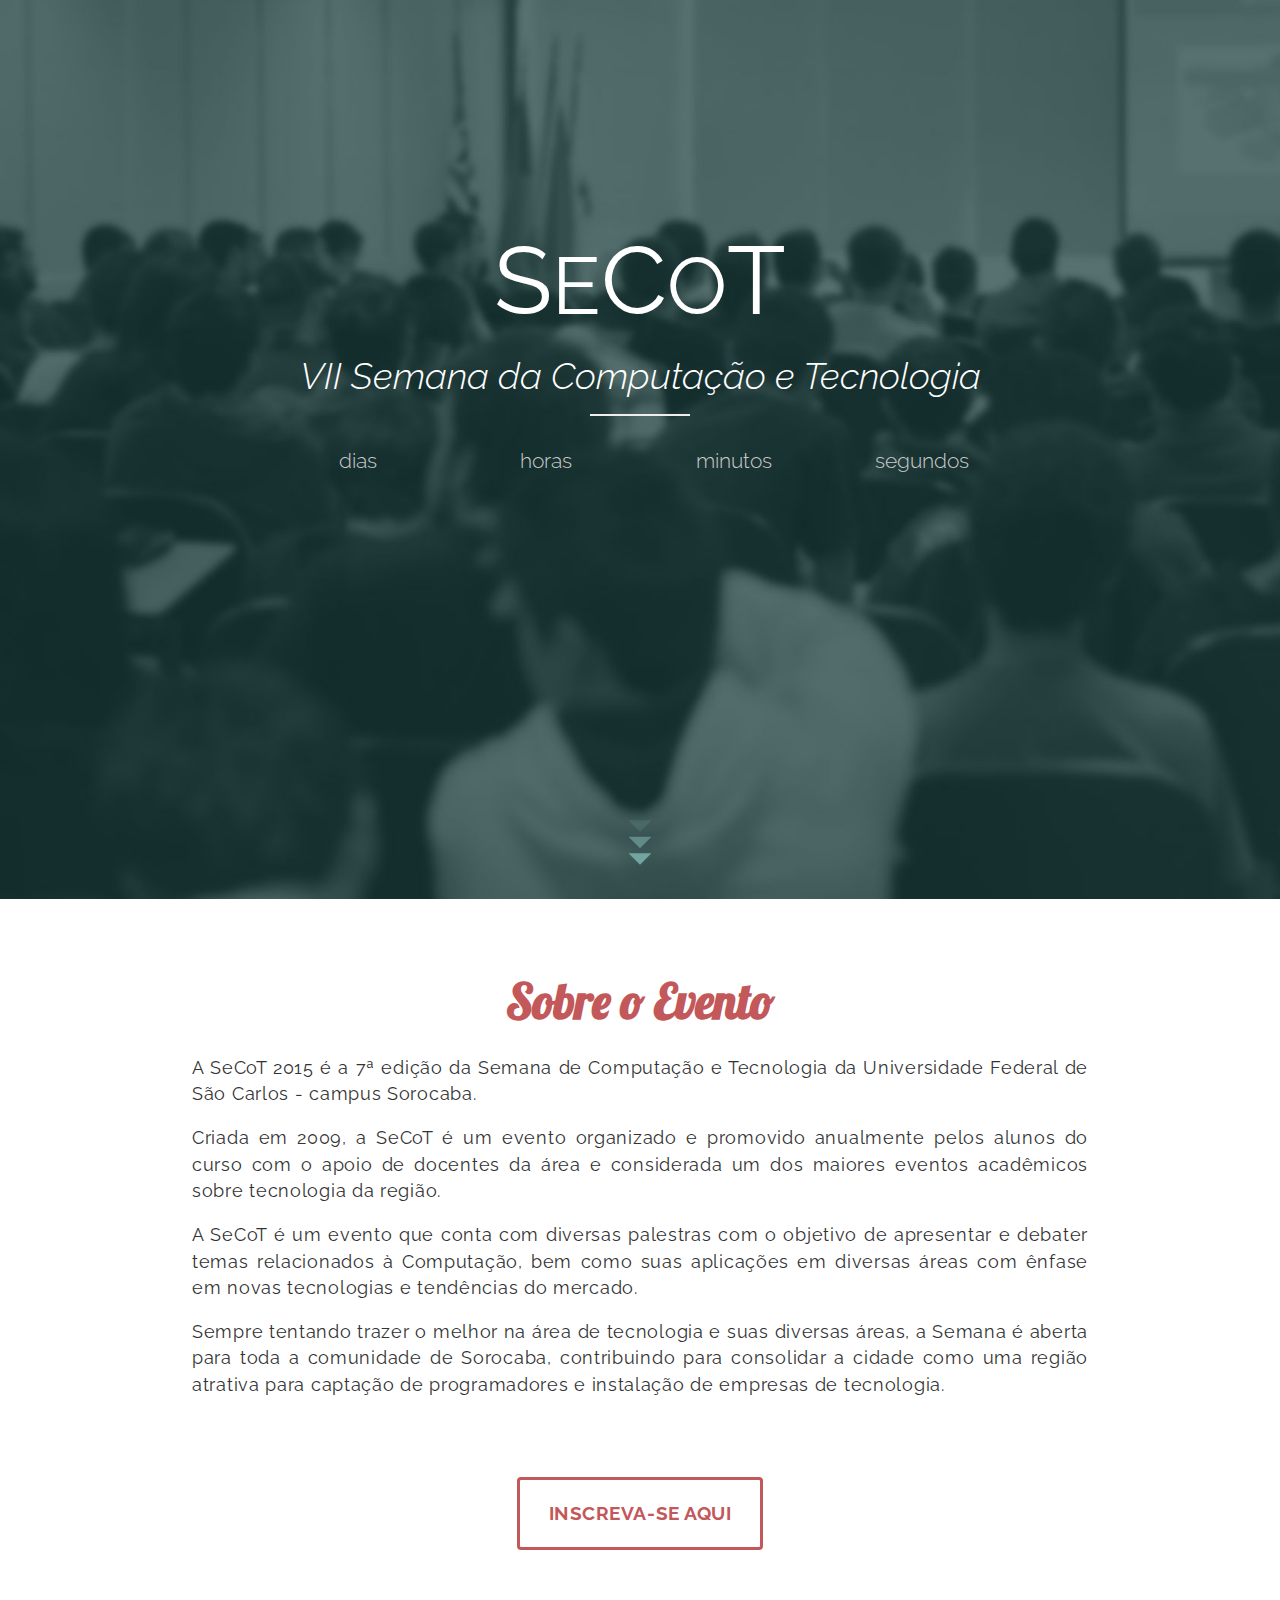
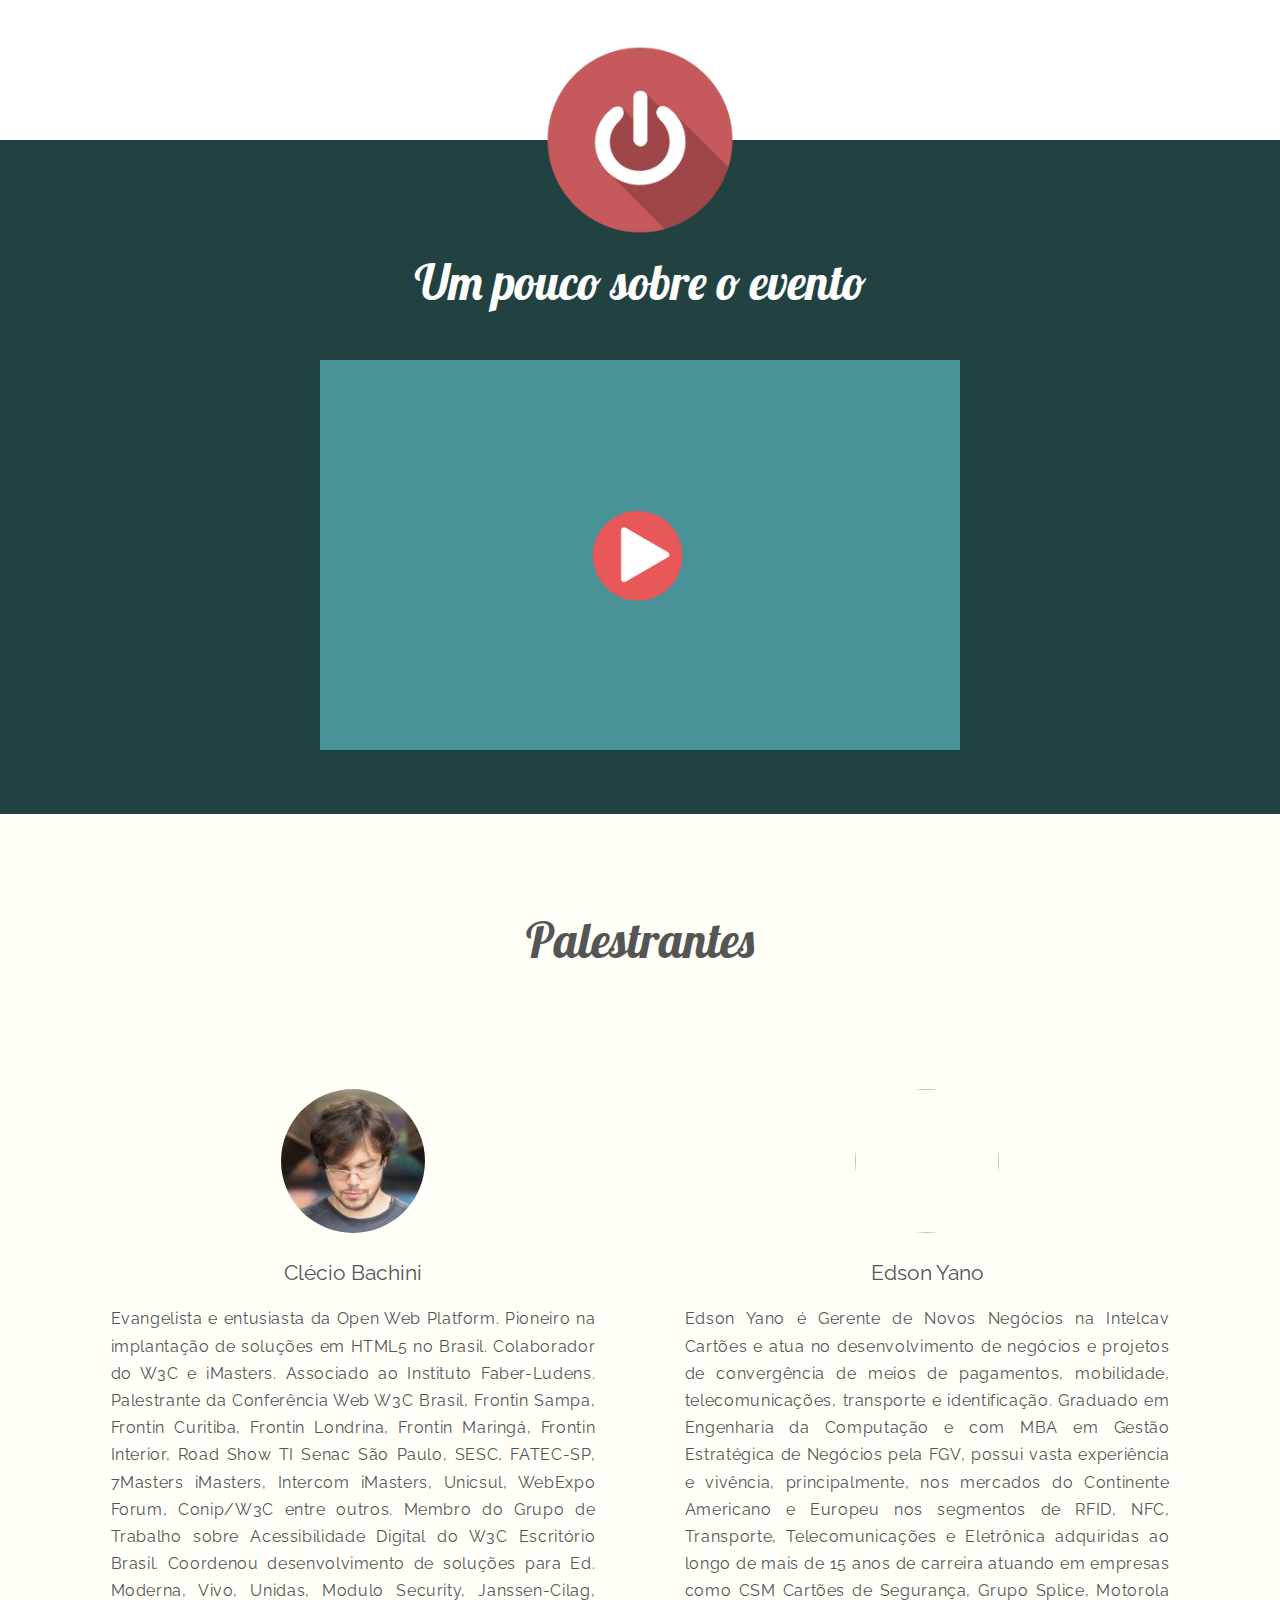
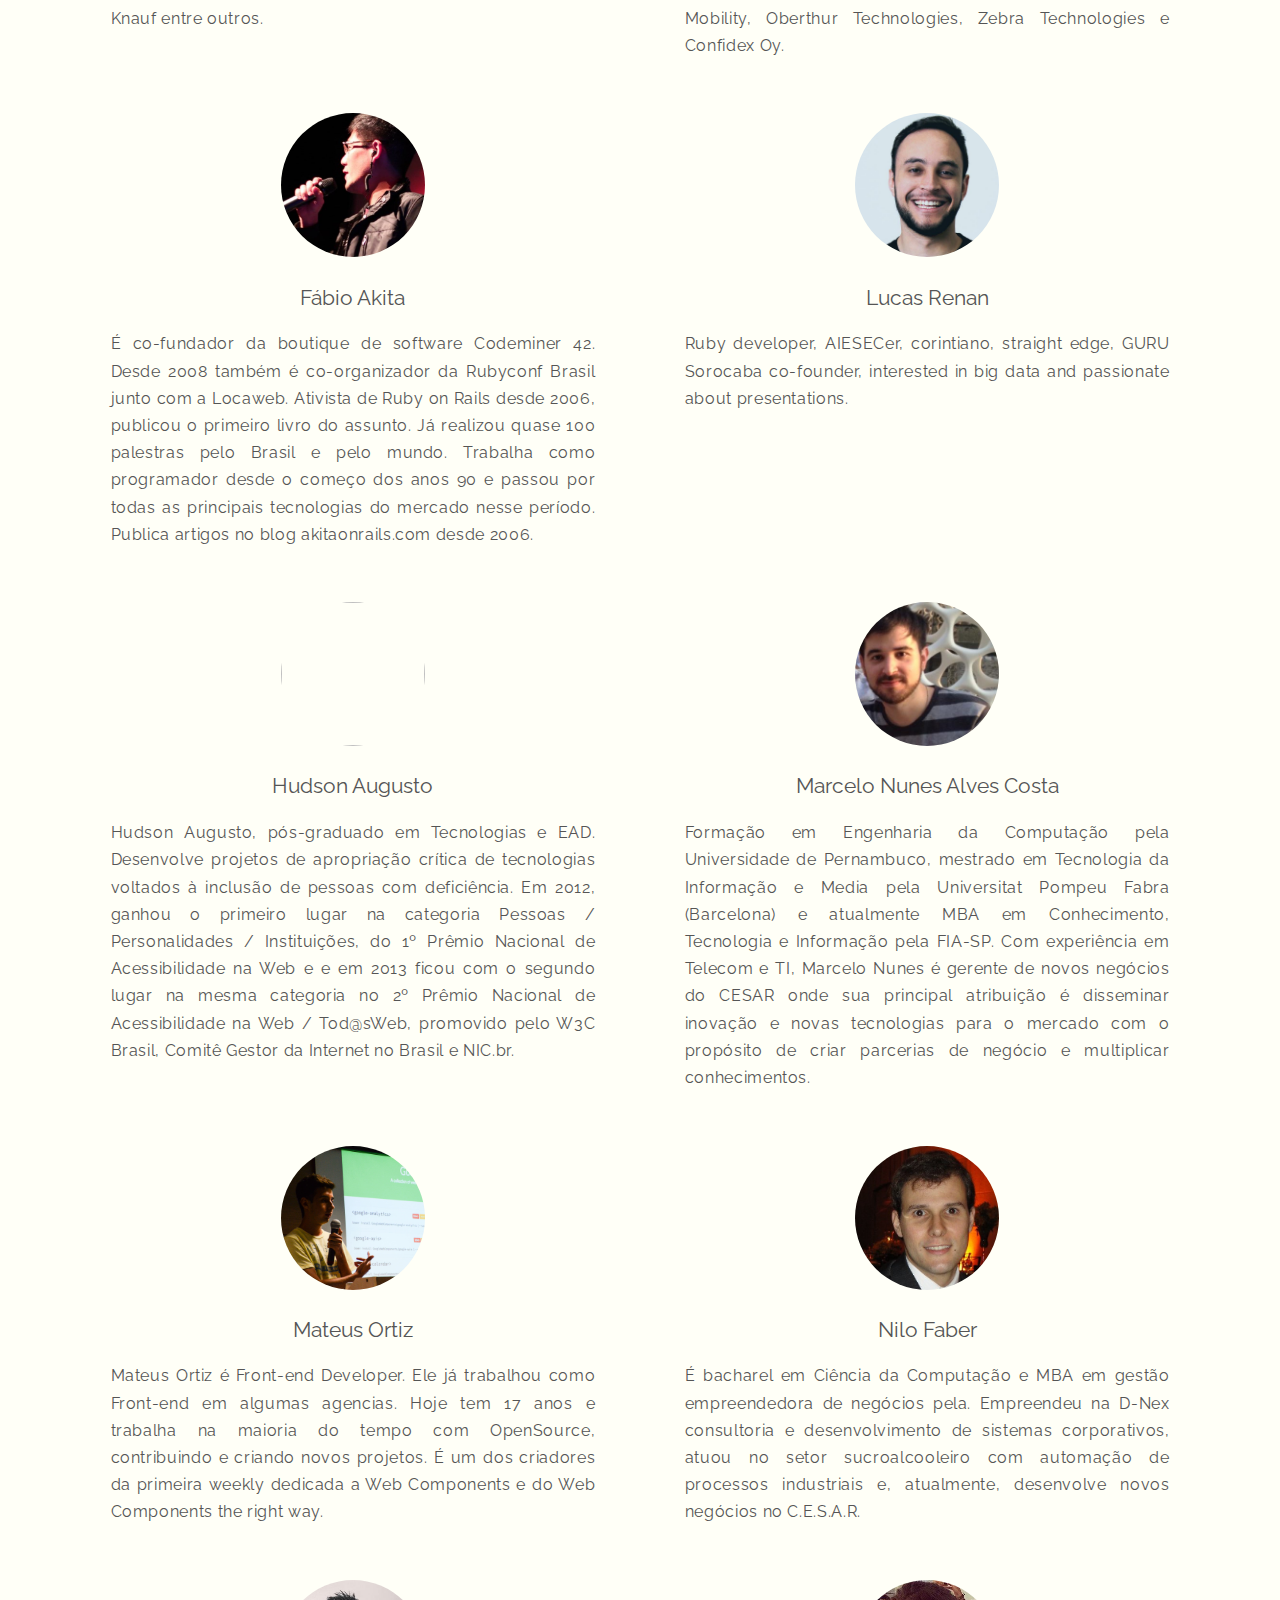
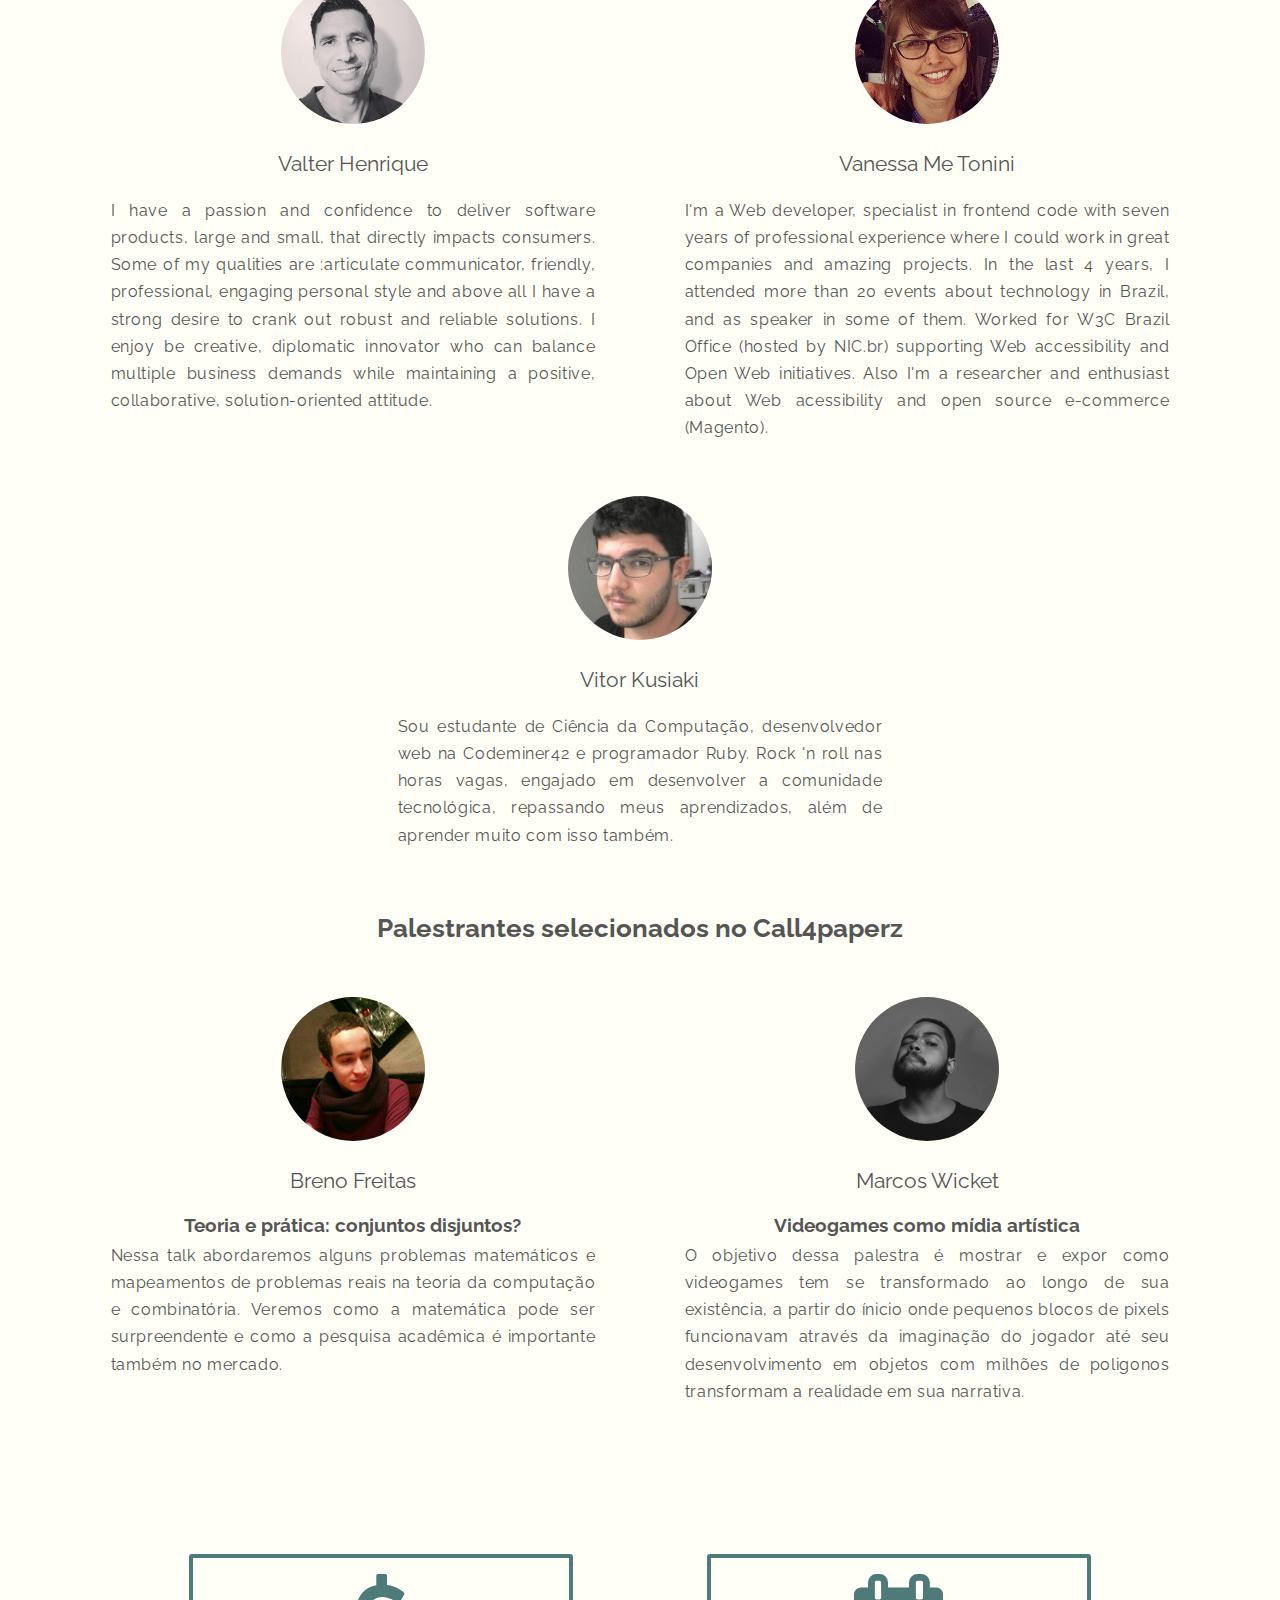
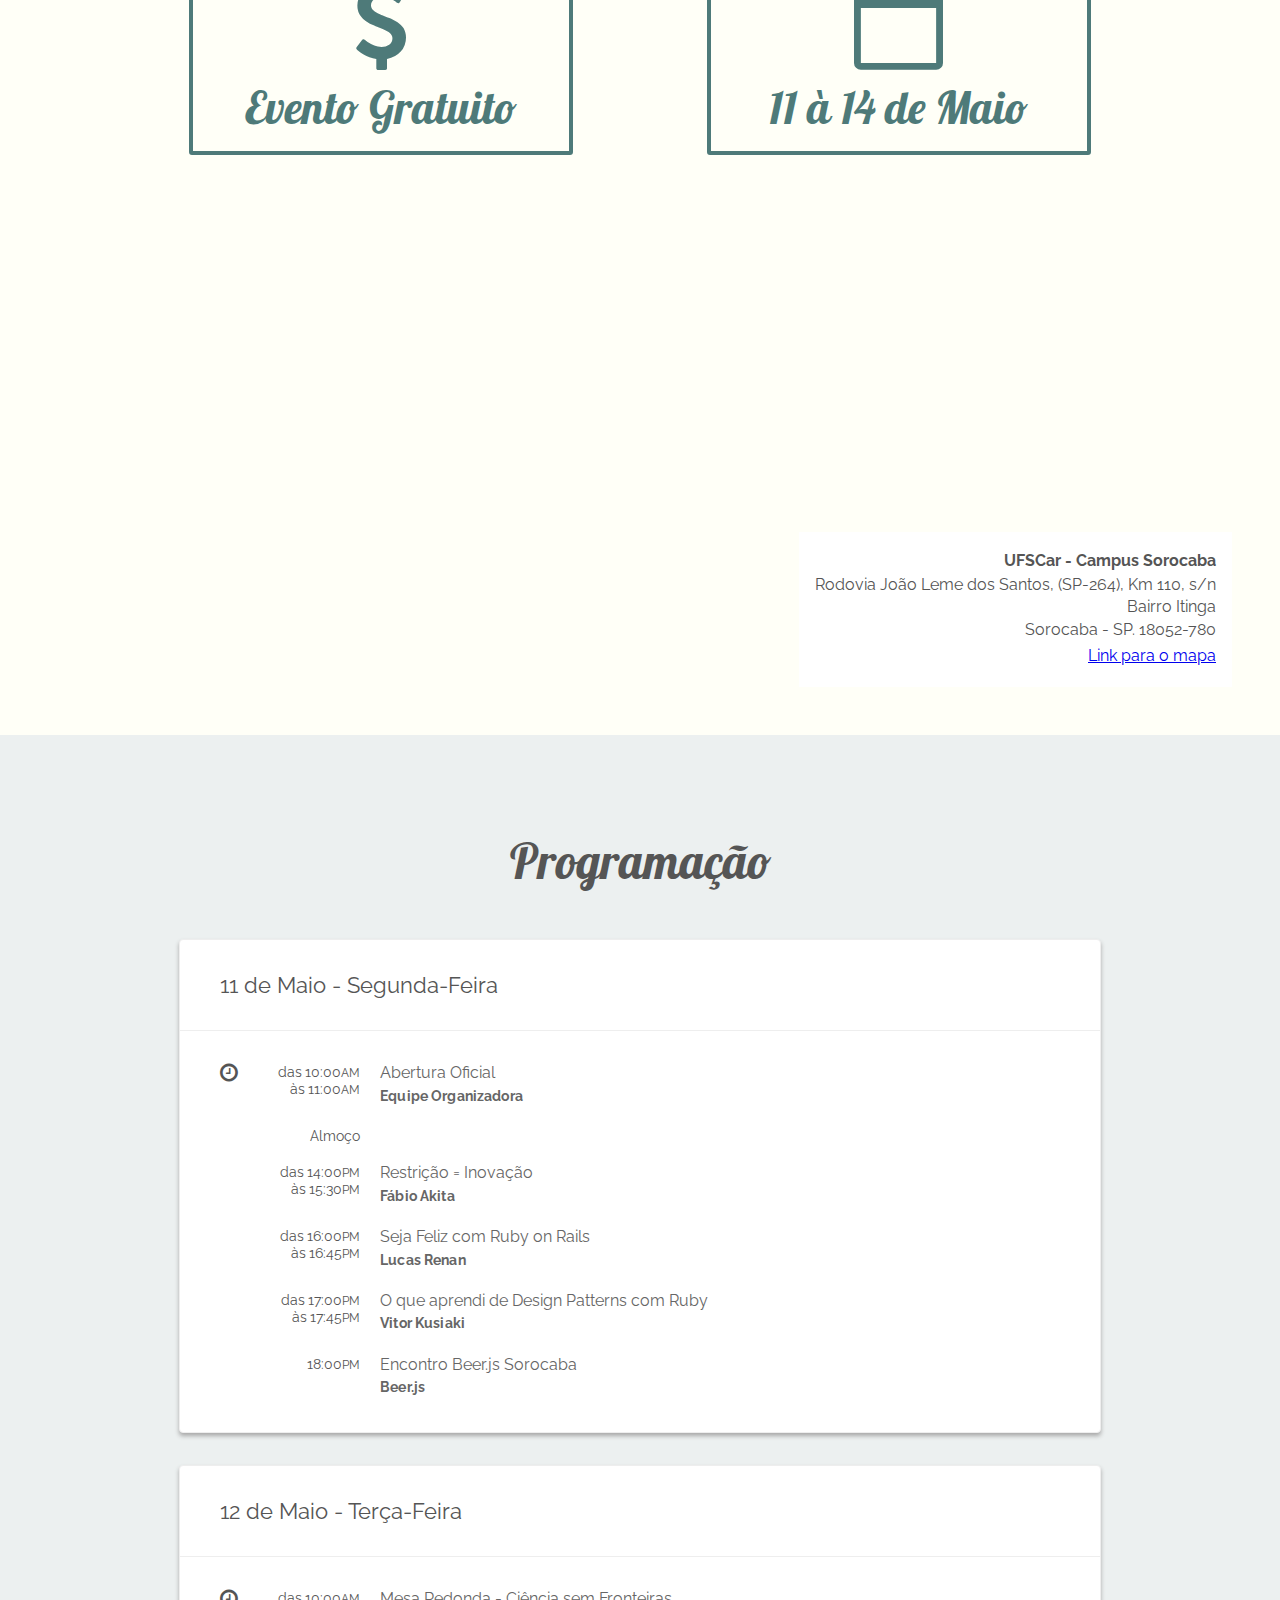
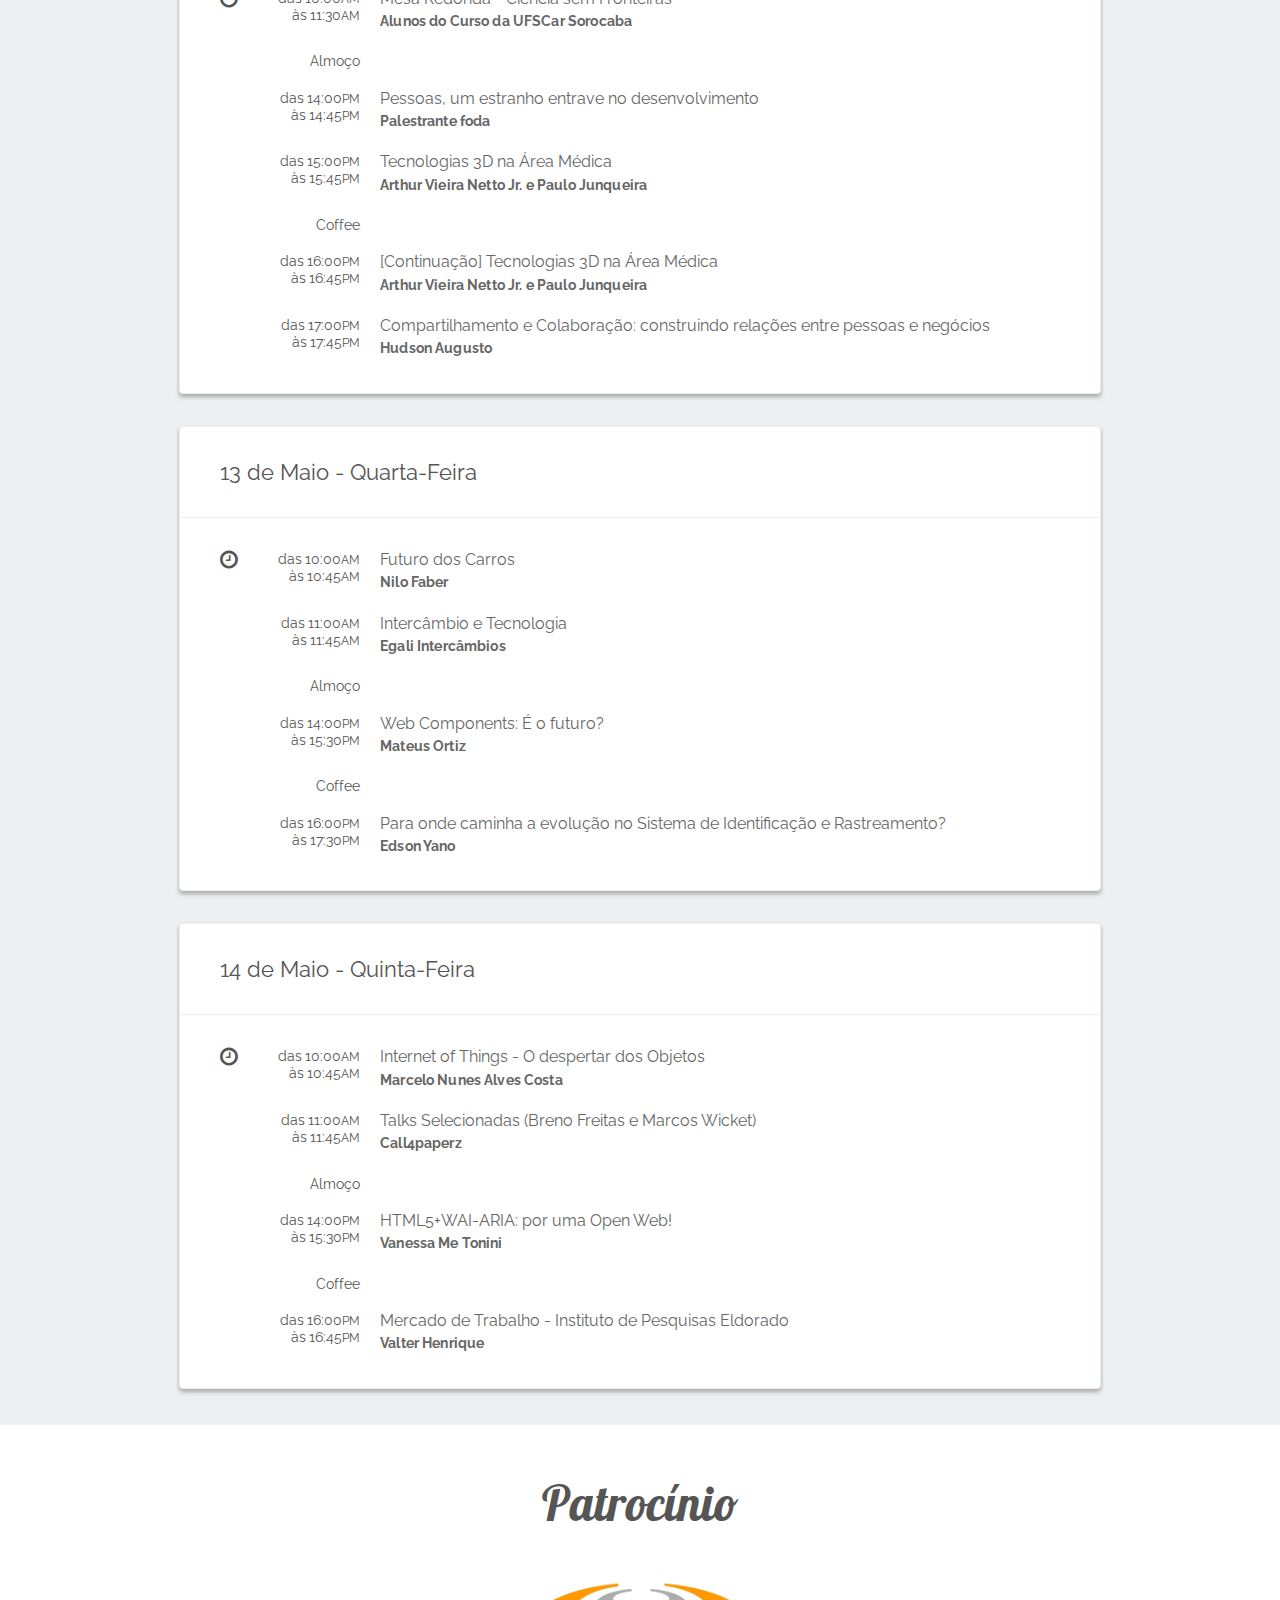
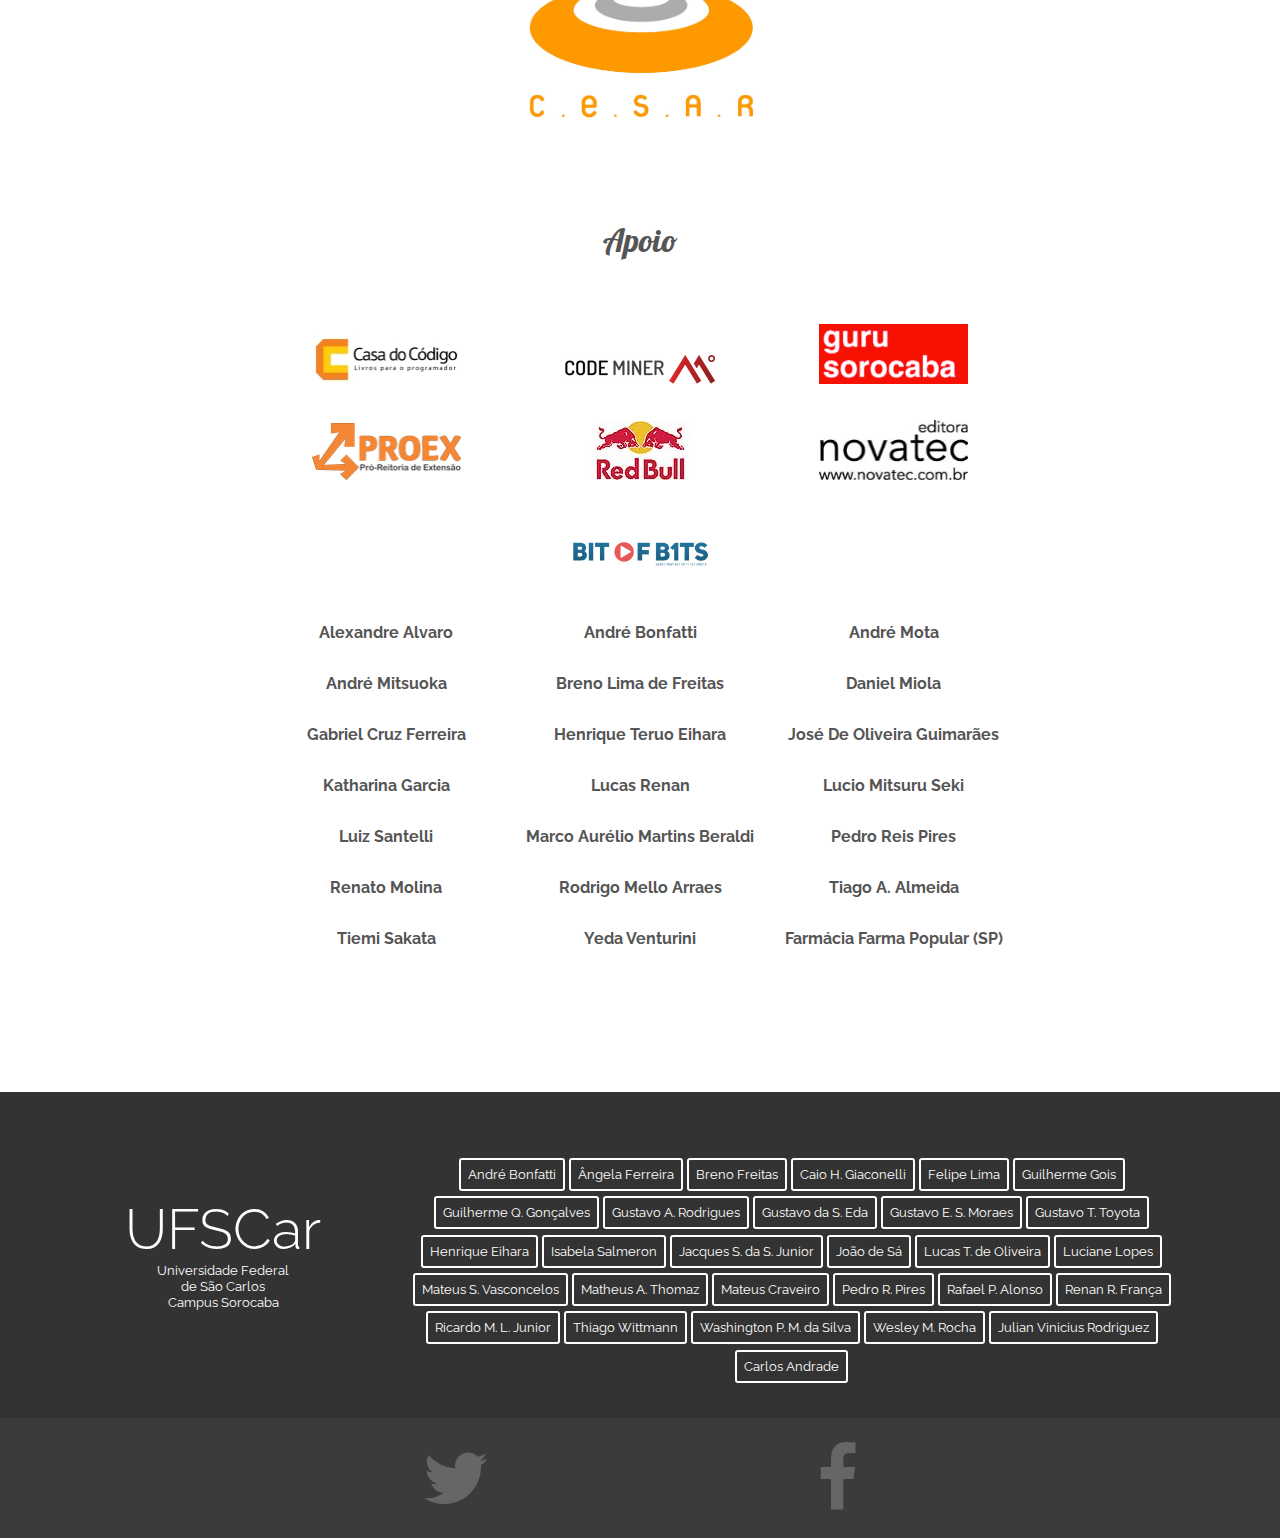
==== index.html @ 656afb3d "added call4paperz guests" ====
<html>
<head>
	<title>SeCoT</title>
	<meta charset="UTF-8">
  <meta name="viewport" content="width=device-width, initial-scale=1">
	<link rel='stylesheet' type='text/css' href="./css/style.css">
  <link rel='stylesheet' type='text/css' href='http://fonts.googleapis.com/css?family=Raleway:300,400,700'>
  <link rel='stylesheet' type='text/css' href='http://fonts.googleapis.com/css?family=Lobster'>
  <link rel="stylesheet" href="http://maxcdn.bootstrapcdn.com/font-awesome/4.3.0/css/font-awesome.min.css">
	<script src="https://maps.googleapis.com/maps/api/js?key=AIzaSyCgAyPM3Fn9VTdmVwQcDVroHQbnjnWgfuk&sensor=false"></script>

	<link rel="shortcut icon" type="image/png" href="./img/art/favicon.png"/>

	<script src="./js/main.js"></script>
</head>
<body>

	<div id="modal">
		<div class="wrap">
			<h2 class="title"></h2>
			<p class="text"></p>
			<span class="close" onclick="closeModal()">fechar</span>
		</div>
	</div>

	<section class="photo-section">
		<div class="wrap">

      <h1>S<small>E</small>C<small>O</small>T</h1>
      <h2>VII Semana da Computação e Tecnologia</h2>
      <div class="separator"></div>

      <div class="timer" id="timer">
        <div>
          <span id="d"></span>
          <div>dias</div>
        </div>

        <div>
          <span id="h"></span>
          <div>horas</div>
        </div>

        <div>
          <span id="m"></span>
          <div>minutos</div>
        </div>

        <div>
          <span id="s"></span>
          <div>segundos</div>
        </div>
      </div>


  </div>
 	  <div class="svg-wrap">
			<svg version="1.1" id="Layer_1" xmlns="http://www.w3.org/2000/svg" xmlns:xlink="http://www.w3.org/1999/xlink" x="0px" y="0px"
				 width="126px" height="167px" viewBox="0 0 126 167" enable-background="new 0 0 126 167" xml:space="preserve">
			<polyline fill="#72a5a0" points="93.016,44.975 63,74.99 32.984,44.975">
				<animate attributeType="CSS" attributeName="opacity"
					begin="0s"
					from="1"
					to="0"
					dur="1.5s"
					values="1; 0; 0"
					keyTimes="0; 0.7; 1"
					repeatCount="indefinite"/>
			</polyline>
			<polyline fill="#72a5a0" points="93.016,88.073 63,118.088 32.984,88.073">
				<animate attributeType="CSS" attributeName="opacity"
					begin=".5s"
					from="1"
					to="0"
					dur="1.5s"
					values="1; 0; 0"
					keyTimes="0; 0.7; 1"
					repeatCount="indefinite"/>
			</polyline>
			<polyline fill="#72a5a0" points="93.016,131.17 63,161.186 32.984,131.17">
				<animate attributeType="CSS" attributeName="opacity"
					begin="1s"
					from="1"
					to="0"
					dur="1.5s"
					values="1; 0; 0"
					keyTimes="0; 0.7; 1"
					repeatCount="indefinite"/>
			</polyline>
			</svg>
	  </div>
	</section>

	<header>
		<div class="about">
			<h2>Sobre o Evento</h2>
			<p>A SeCoT 2015 é a 7ª edição da Semana de Computação e Tecnologia da Universidade Federal de São Carlos - campus Sorocaba.</p>
			<p>Criada em 2009, a SeCoT é um evento organizado e promovido anualmente pelos alunos do curso com o apoio de docentes da área e considerada um dos maiores eventos acadêmicos sobre tecnologia da região.</p>
			<p>A SeCoT é um evento que conta com diversas palestras com o objetivo de apresentar e debater temas relacionados à Computação, bem como suas aplicações em diversas áreas com ênfase em novas tecnologias e tendências do mercado.</p>
			<p>Sempre tentando trazer o melhor na área de tecnologia e suas diversas áreas, a Semana é aberta para toda a comunidade de Sorocaba, contribuindo para consolidar a cidade como uma região atrativa para captação de programadores e instalação de empresas de tecnologia.</p>
			<div class="center-wrap" id="btn-signup">
				<a class="btn btn-lg" href="./inscricao.html">Inscreva-se Aqui</a>
			</div>

		</div>

	</header>

	<section id="facts" class="clean">
		<img src="./img/art/main-logo.png" id="img-logo" alt="logo">
		<h2>Um pouco sobre o evento</h2>
		<!-- <h4>cortesia do canal Bit of Bits</h4> -->
		
		<div class="wrap">
			<div id="coverimageforplayer">
   			<img id="video-preview" src="./img/art/video-preview.png" style="cursor:pointer" />
			</div>

<!-- 			<div class="fact-container">
				<div class="icon-wrap">
					<i class="fa fa-child"></i>
				</div>
				<p>o público diário foi de, em média, 160 pessoas</p>
				<small>&nbsp;</small>
			</div>
			<div class="fact-container">
				<div class="icon-wrap">
					<i class="fa fa-coffee"></i>
				</div>
				<p>mais de 1000 xícaras de café foram tomadas</p>
				<small>&nbsp;</small>
			</div>
			<div class="fact-container">
				<div class="icon-wrap">
					<i class="fa fa-bed"></i>
				</div>
				<p>nenhum participante dormiu durante as apresentações</p>
				<small>Ou pelo menos ninguém viu</small>
			</div> -->
		</div>
	</section>

	<section class="clean" id="guests">
		<div class="section-wrap">
			<div class="section-header">
				<h2>Palestrantes</h2>
			</div>
		</div>
		<div class="guests-wrap">

			<div class="guest">
				<div class="img-block">
					<img src="./img/guests/clecio.jpg" alt="">
				</div>
				<div class="description">
					<h3>Clécio Bachini</h3>
					<p class="mini-cv">Evangelista e entusiasta da Open Web Platform. Pioneiro na implantação de soluções em HTML5 no Brasil. Colaborador do W3C e iMasters. Associado ao Instituto Faber-Ludens. Palestrante da Conferência Web W3C Brasil, Frontin Sampa, Frontin Curitiba, Frontin Londrina, Frontin Maringá, Frontin Interior, Road Show TI Senac São Paulo, SESC, FATEC-SP, 7Masters iMasters, Intercom iMasters, Unicsul, WebExpo Forum, Conip/W3C entre outros. Membro do Grupo de Trabalho sobre Acessibilidade Digital do W3C Escritório Brasil. Coordenou desenvolvimento de soluções para Ed. Moderna, Vivo, Unidas, Modulo Security, Janssen-Cilag, Knauf entre outros.</p>
				</div>
			</div>

			<div class="guest">
				<div class="img-block">
					<img src="./img/guests/edson.jpg" alt="">
				</div>
				<div class="description">
					<h3>Edson Yano</h3>
					<p class="mini-cv">Edson Yano é Gerente de Novos Negócios na Intelcav Cartões e atua no desenvolvimento de negócios e projetos de convergência de meios de pagamentos, mobilidade, telecomunicações, transporte e identificação. Graduado em Engenharia da Computação e com MBA em Gestão Estratégica de Negócios pela FGV, possui vasta experiência e vivência, principalmente, nos mercados do Continente Americano e Europeu nos segmentos de RFID, NFC, Transporte, Telecomunicações e Eletrônica adquiridas ao longo de mais de 15 anos de carreira atuando em empresas como CSM Cartões de Segurança, Grupo Splice, Motorola Mobility, Oberthur Technologies, Zebra Technologies e Confidex Oy.</p>
				</div>
			</div>


			<div class="guest">
				<div class="img-block">
					<img src="./img/guests/akita.jpg" alt="">
				</div>
				<div class="description">
					<h3>Fábio Akita</h3>
					<p class="mini-cv">É co-fundador da boutique de software Codeminer 42. Desde 2008 também é co-organizador da Rubyconf Brasil junto com a Locaweb. Ativista de Ruby on Rails desde 2006, publicou o primeiro livro do assunto. Já realizou quase 100 palestras pelo Brasil e pelo mundo. Trabalha como programador desde o começo dos anos 90 e passou por todas as principais tecnologias do mercado nesse período. Publica artigos no blog akitaonrails.com desde 2006.</p>
				</div>
			</div>

			<div class="guest">
				<div class="img-block">
					<img src="./img/guests/lucas.jpg" alt="">
				</div>
				<div class="description">
					<h3>Lucas Renan</h3>
					<p class="mini-cv">Ruby developer, AIESECer, corintiano, straight edge, GURU Sorocaba co-founder, interested in big data and passionate about presentations.</p>
				</div>
			</div>

			<div class="guest">
				<div class="img-block">
					<img src="./img/guests/hudson.jpg" alt="">
				</div>
				<div class="description">
					<h3>Hudson Augusto</h3>
					<p class="mini-cv">Hudson Augusto, pós-graduado em Tecnologias e EAD. Desenvolve projetos de apropriação crítica de tecnologias voltados à inclusão de pessoas com deficiência. Em 2012, ganhou o primeiro lugar na categoria Pessoas / Personalidades / Instituições, do 1º Prêmio Nacional de Acessibilidade na Web e e em 2013 ficou com o segundo lugar na mesma categoria no 2º Prêmio Nacional de Acessibilidade na Web / Tod@sWeb, promovido pelo W3C Brasil, Comitê Gestor da Internet no Brasil e NIC.br.</p>
				</div>
			</div>


			<div class="guest">
				<div class="img-block">
					<img src="./img/guests/marcelo.jpg" alt="">
				</div>
				<div class="description">
					<h3>Marcelo Nunes Alves Costa</h3>
					<p class="mini-cv">Formação em Engenharia da Computação pela Universidade de Pernambuco, mestrado em Tecnologia da Informação e Media pela Universitat Pompeu Fabra (Barcelona) e atualmente MBA em Conhecimento, Tecnologia e Informação pela FIA-SP. Com experiência em Telecom e TI, Marcelo Nunes é gerente de novos negócios do CESAR onde sua principal atribuição é disseminar inovação e novas tecnologias para o mercado com o propósito de criar parcerias de negócio e multiplicar conhecimentos.</p>
				</div>
			</div>

			<div class="guest">
				<div class="img-block">
					<img src="./img/guests/ortiz.jpg" alt="">
				</div>
				<div class="description">
					<h3>Mateus Ortiz</h3>
					<p class="mini-cv">Mateus Ortiz é Front-end Developer. Ele já trabalhou como Front-end em algumas agencias. Hoje tem 17 anos e trabalha na maioria do tempo com OpenSource, contribuindo e criando novos projetos. É um dos criadores da primeira weekly dedicada a Web Components e do Web Components the right way.</p>
				</div>
			</div>

			<div class="guest">
				<div class="img-block">
					<img src="./img/guests/nilo.jpg" alt="">
				</div>
				<div class="description">
					<h3>Nilo Faber</h3>
					<p class="mini-cv">É bacharel em Ciência da Computação e MBA em gestão empreendedora de negócios pela. Empreendeu na D-Nex consultoria e desenvolvimento de sistemas corporativos, atuou no setor sucroalcooleiro com automação de processos industriais e, atualmente, desenvolve novos negócios no C.E.S.A.R.</p>
				</div>
			</div>

			<div class="guest">
				<div class="img-block">
					<img src="./img/guests/valter.jpg" alt="">
				</div>
				<div class="description">
					<h3>Valter Henrique</h3>
					<p class="mini-cv">I have a passion and confidence to deliver software products, large and small, that directly impacts consumers. Some of my qualities are :articulate communicator, friendly, professional, engaging personal style and above all I have a strong desire to crank out robust and reliable solutions. I enjoy be creative, diplomatic innovator who can balance multiple business demands while maintaining a positive, collaborative, solution-oriented attitude.</p>
				</div>
			</div>

			<div class="guest">
				<div class="img-block">
					<img src="./img/guests/vanessa.jpg" alt="">
				</div>
				<div class="description">
					<h3>Vanessa Me Tonini</h3>
					<p class="mini-cv">I'm a Web developer, specialist in frontend code with seven years of professional experience where I could work in great companies and amazing projects. In the last 4 years, I attended more than 20 events about technology in Brazil, and as speaker in some of them. Worked for W3C Brazil Office (hosted by NIC.br) supporting Web accessibility and Open Web initiatives. Also I'm a researcher and enthusiast about Web acessibility and open source e-commerce (Magento).</p>
				</div>
			</div>

			<div class="guest">
				<div class="img-block">
					<img src="./img/guests/vitor.jpg" alt="">
				</div>
				<div class="description">
					<h3>Vitor Kusiaki</h3>
					<p class="mini-cv">Sou estudante de Ciência da Computação, desenvolvedor web na Codeminer42 e programador Ruby. Rock 'n roll nas horas vagas, engajado em desenvolver a comunidade tecnológica, repassando meus aprendizados, além de aprender muito com isso também.</p>
				</div>
			</div>

			<div class="c4p-guests">
				<h5>Palestrantes selecionados no Call4paperz</h5>
			</div>

			<div class="guest">
				<div class="img-block">
					<img src="./img/guests/breno.jpg" alt="">
				</div>
				<div class="description">
					<h3>Breno Freitas</h3>
					<h6 class="title">Teoria e prática: conjuntos disjuntos?</h6>
					<p class="mini-cv">Nessa talk abordaremos alguns problemas matemáticos e mapeamentos de problemas reais na teoria da computação e combinatória. Veremos como a matemática pode ser surpreendente e como a pesquisa acadêmica é importante também no mercado.</p>
				</div>
			</div>

			<div class="guest">
				<div class="img-block">
					<img src="./img/guests/wicket.jpg" alt="">
				</div>
				<div class="description">
					<h3>Marcos Wicket</h3>
					<h6 class="title">Videogames como mídia artística</h6>
					<p class="mini-cv">O objetivo dessa palestra é mostrar e expor como videogames tem se transformado ao longo de sua existência, a partir do ínicio onde pequenos blocos de pixels funcionavam através da imaginação do jogador até seu desenvolvimento em objetos com milhões de poligonos transformam a realidade em sua narrativa.</p>
				</div>
			</div>
<!-- 
			<div class="guest c4p-wrap">
				<h3>Quer Apresentar?</h3>
				<a href="http://call4paperz.com/events/secot-2015" target="_blank" class="btn btn-lg">Envie um call4paperz</a>
				<p>Selecionaremos os mais votados de acordo com a disponibilidade no evento. <strong>Prazo máximo: 09/05</strong>.</p>
			</div>
 -->
		</div>
	</section>

	<section id="map-section" class="clean">
		<!-- <h2>Local</h2> -->
		<div class="row">
			<div class="left-container">
				<i class="fa fa-usd"></i>
				<h2>Evento Gratuito</h2>

			</div><div class="right-container">
				<i class="fa fa-calendar-o"></i>
				<h2>11 à 14 de Maio</h2>

			</div>
		</div>
		<div class="map-wrap">
			<div id="map"></div>
			<div class="map-info">
				<h4>UFSCar - Campus Sorocaba</h4>
				<p>Rodovia João Leme dos Santos, (SP-264), Km 110, s/n</p>
				<p>Bairro Itinga</p>
				<p>Sorocaba - SP. 18052-780</p>
				<p><a href="https://www.google.com.br/maps/place/UFSCAR+-+Campus+Sorocaba/@-23.583574,-47.523041,17z/data=!3m1!4b1!4m2!3m1!1s0x94c58955e4f6cf27:0x42d15f63aaffc1bd" target="_blank">Link para o mapa</a></p>
			</div>
		</div>
	</section>

	<section class="clean" id="schedule">
		<div class="section-wrap">
			<div class="section-header">
				<h2>Programação</h2>
			</div>

			<!-- Card Start -->
			<div class="card">
				<div class="card-content">
					<h4>11 de Maio - Segunda-Feira</h4>
				</div>
				<div class="card-content">
					<div class="icon">
						<i class="fa fa-clock-o"></i>
					</div>
					<div class="events-wrap">
						<div class="event-line"> <!-- event line has: time & description -->
							<div class="time">
								<p>das 10:00<small>AM</small></p>
								<p>às 11:00<small>AM</small></p>
							</div>
							<div class="description"> <!-- description has: title, guest and hidden time for responsive -->
								<div class="hidden"><p>10:00<small>AM</small> - 11:00<small>AM</small></p></div>
								<div class="title"><p>Abertura Oficial</p></div>
								<div class="guest"><p>Equipe Organizadora</div>
							</div>
						</div> <!-- event-line end -->
						<div style="clear: both;"></div>
						<div class="event-line"> <!-- event line has: time & description -->
							<div class="time">
								<p>Almoço</p>
							</div>
							<div class="description"> <!-- description has: title, guest and hidden time for responsive -->
								<div class="hidden"><p>Almoço</p></div>
							</div>
						</div> <!-- event-line end -->
						<div style="clear: both;"></div>
						<div class="event-line"> <!-- event line has: time & description -->
							<div class="time">
								<p>das 14:00<small>PM</small></p>
								<p>às 15:30<small>PM</small></p>
							</div>
							<div class="description"> <!-- description has: title, guest and hidden time for responsive -->
								<div class="hidden"><p>14:00<small>PM</small> - 15:30<small>PM</small></p></div>
								<div class="title"><p>Restrição = Inovação</p></div>
								<div class="guest"><p>Fábio Akita</div>
							</div>
						</div> <!-- event-line end -->
						<div style="clear: both;"></div>
						<div class="event-line"> <!-- event line has: time & description -->
							<div class="time">
								<p>das 16:00<small>PM</small></p>
								<p>às 16:45<small>PM</small></p>
							</div>
							<div class="description"> <!-- description has: title, guest and hidden time for responsive -->
								<div class="hidden"><p>16:00<small>PM</small> - 16:45<small>PM</small></p></div>
								<div class="title"><p>Seja Feliz com Ruby on Rails</p></div>
								<div class="guest"><p>Lucas Renan</div>
							</div>
						</div> <!-- event-line end -->
						<div style="clear: both;"></div>

						<div class="event-line"> <!-- event line has: time & description -->
							<div class="time">
								<p>das 17:00<small>PM</small></p>
								<p>às 17:45<small>PM</small></p>
							</div>
							<div class="description"> <!-- description has: title, guest and hidden time for responsive -->
								<div class="hidden"><p>17:00<small>PM</small> - 17:45<small>PM</small></p></div>
								<div class="title"><p>O que aprendi de Design Patterns com Ruby</p></div>
								<div class="guest"><p>Vitor Kusiaki</div>
							</div>
						</div> <!-- event-line end -->
						<div style="clear: both;"></div>

						<div class="event-line"> <!-- event line has: time & description -->
							<div class="time">
								<p>18:00<small>PM</small></p>
							</div>
							<div class="description"> <!-- description has: title, guest and hidden time for responsive -->
								<div class="hidden"><p>18:00<small>PM</small></small></p></div>
								<div class="title"><p>Encontro <a href="https://github.com/beerjs/sorocaba"></a>Beer.js Sorocaba</p></div>
								<div class="guest"><p>Beer.js</div>
							</div>
						</div> <!-- event-line end -->
						
					</div> <!-- events-wrap end -->

					<div style="clear: both;"></div>
				</div>
			</div> <!-- card end -->
			<!-- Card Start -->
			<div class="card">
				<div class="card-content">
					<h4>12 de Maio - Terça-Feira</h4>
				</div>
				<div class="card-content">
					<div class="icon">
						<i class="fa fa-clock-o"></i>
					</div>
					<div class="events-wrap">
						<div class="event-line"> <!-- event line has: time & description -->
							<div class="time">
								<p>das 10:00<small>AM</small></p>
								<p>às 11:30<small>AM</small></p>
							</div>
							<div class="description"> <!-- description has: title, guest and hidden time for responsive -->
								<div class="hidden"><p>10:00<small>AM</small> - 11:30<small>AM</small></p></div>
								<div class="title"><p>Mesa Redonda - Ciência sem Fronteiras</p></div>
								<div class="guest"><p>Alunos do Curso da UFSCar Sorocaba</div>
							</div>
						</div> <!-- event-line end -->
						<div style="clear: both;"></div>
						<div class="event-line"> <!-- event line has: time & description -->
							<div class="time">
								<p>Almoço</p>
							</div>
							<div class="description"> <!-- description has: title, guest and hidden time for responsive -->
								<div class="hidden"><p>Almoço</p></div>
							</div>
						</div> <!-- event-line end -->
						<div style="clear: both;"></div>
						<div class="event-line"> <!-- event line has: time & description -->
							<div class="time">
								<p>das 14:00<small>PM</small></p>
								<p>às 14:45<small>PM</small></p>
							</div>
							<div class="description"> <!-- description has: title, guest and hidden time for responsive -->
								<div class="hidden"><p>14:00<small>PM</small> - 14:45<small>PM</small></p></div>
								<div class="title"><p>Pessoas, um estranho entrave no desenvolvimento</p></div>
								<div class="guest"><p>Palestrante foda</div>
							</div>
						</div> <!-- event-line end -->
						<div style="clear: both;"></div>
						<div class="event-line"> <!-- event line has: time & description -->
							<div class="time">
								<p>das 15:00<small>PM</small></p>
								<p>às 15:45<small>PM</small></p>
							</div>
							<div class="description"> <!-- description has: title, guest and hidden time for responsive -->
								<div class="hidden"><p>15:00<small>PM</small> - 15:45<small>PM</small></p></div>
								<div class="title"><p>Tecnologias 3D na Área Médica</p></div>
								<div class="guest"><p>Arthur Vieira Netto Jr. e Paulo Junqueira</div>
							</div>
						</div> <!-- event-line end -->
						<div style="clear: both;"></div>
						<div class="event-line"> <!-- event line has: time & description -->
							<div class="time">
								<p>Coffee</p>
							</div>
							<div class="description"> <!-- description has: title, guest and hidden time for responsive -->
								<div class="hidden"><p>Coffee</p></div>
							</div>
						</div> <!-- event-line end -->
						<div style="clear: both;"></div>
						<div class="event-line"> <!-- event line has: time & description -->
							<div class="time">
								<p>das 16:00<small>PM</small></p>
								<p>às 16:45<small>PM</small></p>
							</div>
							<div class="description"> <!-- description has: title, guest and hidden time for responsive -->
								<div class="hidden"><p>16:00<small>PM</small> - 16:45<small>PM</small></p></div>
								<div class="title"><p>[Continuação] Tecnologias 3D na Área Médica</p></div>
								<div class="guest"><p>Arthur Vieira Netto Jr. e Paulo Junqueira</div>
							</div>
						</div> <!-- event-line end -->
						<div style="clear: both;"></div>
						<div class="event-line"> <!-- event line has: time & description -->
							<div class="time">
								<p>das 17:00<small>PM</small></p>
								<p>às 17:45<small>PM</small></p>
							</div>
							<div class="description"> <!-- description has: title, guest and hidden time for responsive -->
								<div class="hidden"><p>17:00<small>PM</small> - 17:45<small>PM</small></p></div>
								<div class="title"><p>Compartilhamento e Colaboração: construindo relações entre pessoas e negócios</p></div>
								<div class="guest"><p>Hudson Augusto</div>
							</div>
						</div> <!-- event-line end -->
					</div> <!-- events-wrap end -->
					<div style="clear: both;"></div>
				</div>
			</div> <!-- card end -->
			<!-- Card Start -->
			<div class="card">
				<div class="card-content">
					<h4>13 de Maio - Quarta-Feira</h4>
				</div>
				<div class="card-content">
					<div class="icon">
						<i class="fa fa-clock-o"></i>
					</div>
					<div class="events-wrap">
						<div class="event-line"> <!-- event line has: time & description -->
							<div class="time">
								<p>das 10:00<small>AM</small></p>
								<p>às 10:45<small>AM</small></p>
							</div>
							<div class="description"> <!-- description has: title, guest and hidden time for responsive -->
								<div class="hidden"><p>10:00<small>AM</small> - 10:45<small>AM</small></p></div>
								<div class="title"><p>Futuro dos Carros</p></div>
								<div class="guest"><p>Nilo Faber</div>
							</div>
						</div> <!-- event-line end -->
						<div style="clear: both;"></div>
						<div class="event-line"> <!-- event line has: time & description -->
							<div class="time">
								<p>das 11:00<small>AM</small></p>
								<p>às 11:45<small>AM</small></p>
							</div>
							<div class="description"> <!-- description has: title, guest and hidden time for responsive -->
								<div class="hidden"><p>11:00<small>AM</small> - 11:45<small>AM</small></p></div>
								<div class="title"><p>Intercâmbio e Tecnologia</p></div>
								<div class="guest"><p>Egali Intercâmbios</div>
							</div>
						</div> <!-- event-line end -->
						<div style="clear: both;"></div>
						<div class="event-line"> <!-- event line has: time & description -->
							<div class="time">
								<p>Almoço</p>
							</div>
							<div class="description"> <!-- description has: title, guest and hidden time for responsive -->
								<div class="hidden"><p>Almoço</p></div>
							</div>
						</div> <!-- event-line end -->
						<div style="clear: both;"></div>
						<div class="event-line"> <!-- event line has: time & description -->
							<div class="time">
								<p>das 14:00<small>PM</small></p>
								<p>às 15:30<small>PM</small></p>
							</div>
							<div class="description"> <!-- description has: title, guest and hidden time for responsive -->
								<div class="hidden"><p>14:00<small>PM</small> - 15:30<small>PM</small></p></div>
								<div class="title"><p>Web Components: É o futuro?</p></div>
								<div class="guest"><p>Mateus Ortiz</div>
							</div>
						</div> <!-- event-line end -->
						<div style="clear: both;"></div>
						<div class="event-line"> <!-- event line has: time & description -->
							<div class="time">
								<p>Coffee</p>
							</div>
							<div class="description"> <!-- description has: title, guest and hidden time for responsive -->
								<div class="hidden"><p>Coffee</p></div>
							</div>
						</div> <!-- event-line end -->
						<div style="clear: both;"></div>
						<div class="event-line"> <!-- event line has: time & description -->
							<div class="time">
								<p>das 16:00<small>PM</small></p>
								<p>às 17:30<small>PM</small></p>
							</div>
							<div class="description"> <!-- description has: title, guest and hidden time for responsive -->
								<div class="hidden"><p>16:00<small>PM</small> - 17:30<small>PM</small></p></div>
								<div class="title"><p>Para onde caminha a evolução no Sistema de Identificação e Rastreamento?</p></div>
								<div class="guest"><p>Edson Yano</div>
							</div>
						</div> <!-- event-line end -->
					</div> <!-- events-wrap end -->
					<div style="clear: both;"></div>
				</div>
			</div> <!-- card end -->
			<!-- Card Start -->
			<div class="card">
				<div class="card-content">
					<h4>14 de Maio - Quinta-Feira</h4>
				</div>
				<div class="card-content">
					<div class="icon">
						<i class="fa fa-clock-o"></i>
					</div>
					<div class="events-wrap">
						<div class="event-line"> <!-- event line has: time & description -->
							<div class="time">
								<p>das 10:00<small>AM</small></p>
								<p>às 10:45<small>AM</small></p>
							</div>
							<div class="description"> <!-- description has: title, guest and hidden time for responsive -->
								<div class="hidden"><p>10:00<small>AM</small> - 10:45<small>AM</small></p></div>
								<div class="title"><p>Internet of Things - O despertar dos Objetos</p></div>
								<div class="guest"><p>Marcelo Nunes Alves Costa</div>
							</div>
						</div> <!-- event-line end -->
						<div style="clear: both;"></div>
						<div class="event-line"> <!-- event line has: time & description -->
							<div class="time">
								<p>das 11:00<small>AM</small></p>
								<p>às 11:45<small>AM</small></p>
							</div>
							<div class="description"> <!-- description has: title, guest and hidden time for responsive -->
								<div class="hidden"><p>11:00<small>AM</small> - 11:45<small>AM</small></p></div>
								<div class="title"><p>Talks Selecionadas (Breno Freitas e Marcos Wicket)</p></div>
								<div class="guest"><p>Call4paperz</div>
							</div>
						</div> <!-- event-line end -->
						<div style="clear: both;"></div>
						<div class="event-line"> <!-- event line has: time & description -->
							<div class="time">
								<p>Almoço</p>
							</div>
							<div class="description"> <!-- description has: title, guest and hidden time for responsive -->
								<div class="hidden"><p>Almoço</p></div>
							</div>
						</div> <!-- event-line end -->
						<div style="clear: both;"></div>
						<div class="event-line"> <!-- event line has: time & description -->
							<div class="time">
								<p>das 14:00<small>PM</small></p>
								<p>às 15:30<small>PM</small></p>
							</div>
							<div class="description"> <!-- description has: title, guest and hidden time for responsive -->
								<div class="hidden"><p>14:00<small>PM</small> - 15:30<small>PM</small></p></div>
								<div class="title"><p>HTML5+WAI-ARIA: por uma Open Web!</p></div>
								<div class="guest"><p>Vanessa Me Tonini</div>
							</div>
						</div> <!-- event-line end -->
						<div style="clear: both;"></div>
						<div class="event-line"> <!-- event line has: time & description -->
							<div class="time">
								<p>Coffee</p>
							</div>
							<div class="description"> <!-- description has: title, guest and hidden time for responsive -->
								<div class="hidden"><p>Coffee</p></div>
							</div>
						</div> <!-- event-line end -->
						<div style="clear: both;"></div>
						<div class="event-line"> <!-- event line has: time & description -->
							<div class="time">
								<p>das 16:00<small>PM</small></p>
								<p>às 16:45<small>PM</small></p>
							</div>
							<div class="description"> <!-- description has: title, guest and hidden time for responsive -->
								<div class="hidden"><p>16:00<small>PM</small> - 16:45<small>PM</small></p></div>
								<div class="title"><p>Mercado de Trabalho - Instituto de Pesquisas Eldorado</p></div>
								<div class="guest"><p>Valter Henrique</div>
							</div>
						</div> <!-- event-line end -->
					</div> <!-- events-wrap end -->
					<div style="clear: both;"></div>
				</div>
			</div> <!-- card end -->
		</div> <!-- section-wrap end -->
	</section>

	<section class="clean" id="funders">
		<h2>Patrocínio</h2>
		<div class="img-box">
			<a href="http://www.cesar.org.br/" target="_blank"><img src="./img/companies/cesar.jpg" alt=""></a>
		</div>
		<h3 class="subheader">Apoio</h3>
		<div class="img-grid">
			<div class="row">
				<div class="column-img-box">
					<a href="http://www.casadocodigo.com.br/" target="_blank"><img src="./img/companies/casadocodigo.jpg" alt=""></a>
				</div>
				<div class="column-img-box">
					<a href="http://www.codeminer42.com/" target="_blank"><img src="./img/companies/codeminer42.png" alt=""></a>
				</div>
				<div class="column-img-box">
					<a href="http://gurusorocaba.com.br/" target="_blank"><img src="./img/companies/guru.png" alt=""></a>
				</div>
			</div>
			<div class="row">
				<div class="column-img-box">
					<a href="http://www.proex.ufscar.br/" target="_blank"><img src="./img/companies/proexlogo.png" alt=""></a>
				</div>
				<div class="column-img-box">
					<a href="http://www.redbull.com/br/pt" target="_blank"><img src="./img/companies/redbull.jpg" alt=""></a>
				</div>
				<div class="column-img-box">
					<a href="http://novatec.com.br/" target="_blank"><img src="./img/companies/novatec.jpg" alt=""></a>
				</div>
			</div>
			<div class="row">
				<div class="column-img-box">
					<a href="https://www.youtube.com/channel/UCzOe8P06UdNCX0CHgRSkJRg" target="_blank"><img src="./img/companies/bitofbits.jpg" alt=""></a>
				</div>
			</div>

			<div class="row">
				<div class="column-img-box">
					<p><strong>Alexandre Alvaro</strong></p>
				</div>
				<div class="column-img-box">
					<p><strong>André Bonfatti</strong></p>
				</div>
				<div class="column-img-box">
					<p><strong>André Mota</strong></p>
				</div>
			</div>
			<div class="row">
				<div class="column-img-box">
					<p><strong>André Mitsuoka</strong></p>
				</div>
				<div class="column-img-box">
					<p><strong>Breno Lima de Freitas</strong></p>
				</div>
				<div class="column-img-box">
					<p><strong>Daniel Miola</strong></p>
				</div>
			</div>
			<div class="row">
				<div class="column-img-box">
					<p><strong>Gabriel Cruz Ferreira</strong></p>
				</div>
				<div class="column-img-box">
					<p><strong>Henrique Teruo Eihara</strong></p>
				</div>
				<div class="column-img-box">
					<p><strong>José De Oliveira Guimarães</strong></p>
				</div>
			</div>
			<div class="row">
				<div class="column-img-box">
					<p><strong>Katharina Garcia</strong></p>
				</div>
				<div class="column-img-box">
					<p><strong>Lucas Renan</strong></p>
				</div>
				<div class="column-img-box">
					<p><strong>Lucio Mitsuru Seki</strong></p>
				</div>
			</div>
			<div class="row">
				<div class="column-img-box">
					<p><strong>Luiz Santelli</strong></p>
				</div>
				<div class="column-img-box">
					<p><strong>Marco Aurélio Martins Beraldi</strong></p>
				</div>
				<div class="column-img-box">
					<p><strong>Pedro Reis Pires</strong></p>
				</div>
			</div>
			<div class="row">
				<div class="column-img-box">
					<p><strong>Renato Molina</strong></p>
				</div>
				<div class="column-img-box">
					<p><strong>Rodrigo Mello Arraes</strong></p>
				</div>
				<div class="column-img-box">
					<p><strong>Tiago A. Almeida</strong></p>
				</div>
			</div>
			<div class="row">
				<div class="column-img-box">
					<p><strong>Tiemi Sakata</strong></p>
				</div>
				<div class="column-img-box">
					<p><strong>Yeda Venturini</strong></p>
				</div>
				<div class="column-img-box">
					<p><strong>Farmácia Farma Popular (SP)</strong></p>
				</div>
			</div>


		</div>
    <!-- <a href="https://www.catarse.me/pt/secot" target="_blank" class="btn btn-lg">Apoie você também</a> -->
	</section>
	
	<section class="clean" id="footer">
		<div class="wrap">
			<div class="ufscar-wrap">
				<h4>UFSCar</h4>
				<p><small>Universidade Federal</small></p>
				<p><small>de São Carlos</small></p>
				<p><small>Campus Sorocaba</small></p>
			</div>
			<!-- <div class="img-box white-overlay"> -->
				<!-- <img src="./img/companies/ufscar.png" alt=""> -->
			<!-- </div> -->
			<!-- <h3 class="subheader">Comissão Organizadora</h3> -->
			<p id="people">
				<span>André Bonfatti</span>
				<span>Ângela Ferreira</span>
				<span>Breno Freitas</span>
				<span>Caio H. Giaconelli</span>
				<span>Felipe Lima</span>
				<span>Guilherme Gois</span>
				<span>Guilherme Q. Gonçalves</span>
				<span>Gustavo A. Rodrigues</span>
				<span>Gustavo da S. Eda</span>
				<span>Gustavo E. S. Moraes</span>
				<span>Gustavo T. Toyota</span>
				<span>Henrique Eihara</span>
				<span>Isabela Salmeron</span>
				<span>Jacques S. da S. Junior</span>
				<span>João de Sá</span>
				<span>Lucas T. de Oliveira</span>
				<span>Luciane Lopes</span>
				<span>Mateus S. Vasconcelos</span>
				<span>Matheus A. Thomaz</span>
				<span>Mateus Craveiro</span>
				<span>Pedro R. Pires</span>
				<span>Rafael P. Alonso</span>
				<span>Renan R. França</span>
				<span>Ricardo M. L. Junior</span>
				<span>Thiago Wittmann</span>
				<span>Washington P. M. da Silva</span>
				<span>Wesley M. Rocha</span>
				<span>Julian Vinicius Rodriguez</span>
				<span>Carlos Andrade</span>
			</p>
		</div>
	</section>

	<section class="clean" id="social">
		<a id="twitter" href="https://twitter.com/secot_ufscarsor" target="_blank"><i class="fa fa-twitter"></i></a>
		<a id="facebook" href="http://www.facebook.com/secot.ufscar" target="_blank"><i class="fa fa-facebook"></i></a>
	</section>

</body>
</html>
---- css/style.css ----
*{margin:0px;padding:0px;box-sizing:border-box}body{font-family:'Raleway', sans-serif}section#facts{background-color:#214241;position:relative;color:#fefefe;padding:7em 0 1em 0;text-align:center}section#facts #img-logo{width:12em;position:absolute;top:-6em;left:50%;margin-left:-6em;z-index:3}section#facts h2{margin:0}section#facts h4{font-weight:300;font-size:1.3em;letter-spacing:.03em}section#facts .wrap{width:90%;margin:3em auto}section#facts .wrap .fact-container{display:inline-block;width:25%;margin:0 2%}section#facts .wrap .fact-container .icon-wrap{height:6em}section#facts .wrap .fact-container .icon-wrap i{font-size:5em}section#facts .wrap .fact-container p{font-size:1.2em;letter-spacing:0.03em}section#facts .wrap .fact-container p small{margin:.5em auto}header{position:relative;background-color:white;z-index:3;padding-bottom:6em}header .about{padding:3em 0 1em 0;color:#333;width:70%;margin:auto}header .about h2{color:#C3585B;font-size:3em;margin:.5em;font-family:"Lobster", cursive;text-align:center}header .about p{line-height:1.5em;letter-spacing:.04em;font-size:1.1em;margin:1em 0;text-align:justify}.left-container,.right-container{font-weight:300}section.photo-section{position:relative;z-index:4;padding-top:1px;margin-top:-1px;height:100%;background-image:url(../img/art/pres-bg.jpg);background-repeat:no-repeat;background-size:cover;color:white}section.photo-section .wrap{width:920px;height:50%;text-align:center;position:absolute;left:0;right:0;bottom:0;top:0;margin:auto}section.photo-section .wrap .separator{width:100px;margin:1em auto auto auto;border-bottom:2px solid #eee}section.photo-section .wrap h1{font-size:6em;font-weight:400}section.photo-section .wrap h2{margin-top:.5em;font-size:2.3em;font-weight:300;font-style:italic}section.photo-section .timer{padding-top:2em}section.photo-section .timer div{display:inline-block;width:20%;font-weight:300}section.photo-section .timer div span{display:block;font-size:5em}section.photo-section .timer div div{width:100%;font-size:1.3em;color:#ccc}section.photo-section .svg-wrap{width:100%;position:absolute;text-align:center;bottom:2em}section.photo-section .svg-wrap svg{height:4em}section.clean{background-color:white;color:#555;padding-bottom:1.3em}section.clean .section-wrap{width:90%;margin:auto;padding:6em 0 1em 0}section.clean h2{font-weight:400;font-size:3em;margin-bottom:1em;font-family:"Lobster", cursive;text-align:center}section.clean h3{font-weight:400;margin:.5em;font-size:1.3em}section.clean h3.subheader{font-family:"Lobster", cursive !important;text-align:center !important;margin:3em auto 2em auto !important;font-size:2em !important}section#guests{background-color:#fffff7;position:relative;z-index:2}section#guests h4{text-align:center;font-size:1.6em;font-weight:300;color:#999}section#guests .guests-wrap{width:90%;margin:0 auto;padding-bottom:4em;text-align:center}section#guests .guest{width:49.5%;display:inline-block;margin-top:3.4em}section#guests .guest.c4p-wrap{text-align:center;vertical-align:bottom;padding-bottom:5em}section#guests .guest.c4p-wrap h3{font-size:1.5em;margin-bottom:2em}section#guests .guest.c4p-wrap p{width:70%;margin:4em auto 0 auto;font-size:1.15em;letter-spacing:0.03em;line-height:1.25em}section#guests .guest.c4p-wrap .btn{font-size:1.3em}section#guests .guest .img-block{width:100%;display:block}section#guests .guest .img-block img{width:9em;-webkit-border-radius:50%;-moz-border-radius:50%;-ms-border-radius:50%;border-radius:50%}section#guests .guest h3{margin:0;padding:1.3em 0 1em 0}section#guests .guest .description{display:inline-block;width:85%;margin:auto;vertical-align:top}section#guests .guest .description h3{text-align:center}section#guests .guest .description p{letter-spacing:.04em;line-height:1.7em;text-align:justify}section#guests .guest .description span{color:#C3585B;font-weight:700}section#guests .guest .description span:hover{cursor:pointer}section#guests .separator{width:50%;border-bottom:1px solid #ccc;margin:2.5em auto}section#schedule{background-color:#ECF0F0}section#schedule div.card{background-color:white;width:80%;margin:2em auto 0 auto;border:1px solid #eee;-webkit-border-radius:4px;-moz-border-radius:4px;-ms-border-radius:4px;border-radius:4px;-webkit-box-shadow:0px 3px 4px #aaa;-moz-box-shadow:0px 3px 4px #aaa;box-shadow:0px 3px 4px #aaa}section#schedule div.card .card-content{padding:2em 2.5em}section#schedule div.card .card-content h4{font-weight:400;font-size:1.4em}section#schedule div.card .card-content:first-child{border-bottom:1px solid #eee}section#schedule div.card .card-content .icon{width:40px;float:left}section#schedule div.card .card-content .icon i{font-size:1.3em}section#schedule div.card .card-content .events-wrap{float:left;width:calc(100% - 40px)}section#schedule div.card .card-content .events-wrap .event-line>*{float:left}section#schedule div.card .card-content .events-wrap .event-line .time{width:6.2em}section#schedule div.card .card-content .events-wrap .event-line .time p{text-align:right;letter-spacing:-0.01em;font-size:.9em}section#schedule div.card .card-content .events-wrap .event-line .description{padding-left:1.3em;width:calc(100% - 7.5em);font-weight:400;color:#666}section#schedule div.card .card-content .events-wrap .event-line .description .guest{margin:.3em 0;letter-spacing:0.01em;font-size:.9em;font-weight:bold}section#schedule div.card .card-content .events-wrap .event-line:not(:first-child){margin-top:1.2em}section.funding{background-color:#f3fae5;padding:5em 1em 5em 1em;text-align:center;position:relative;z-index:1}section.funding .btn{font-size:1.2em}section.funding div.iframe-wrap{margin:2em 0 6em 0}section.funding div.iframe-wrap iframe{-webkit-box-shadow:0px 3px 7px #666;-moz-box-shadow:0px 3px 7px #666;box-shadow:0px 3px 7px #666;-webkit-border-radius:6px;-moz-border-radius:6px;-ms-border-radius:6px;border-radius:6px}#schedule .card-content div.description div.hidden{display:none;margin-bottom:.3em}section#funders{padding:3em 0 5em 0;text-align:center}section#funders .img-box{width:15em;margin:auto}section#funders .img-box img{width:15em}section#funders .img-grid{width:100%;margin:0 auto 4em auto}section#funders .img-grid .row{width:60%;margin:1em auto 2em auto;text-align:center}section#funders .img-grid .column-img-box{display:inline-block;width:32.5%}section#funders .img-grid .column-img-box img{width:60%}section#funders .btn{line-height:5em;font-size:1.5em}section#map-section{padding:3em 0 0 0;position:relative;background-color:#fffff7}section#map-section .row{width:90%;margin:auto;text-align:center;color:#4e7a79;padding:1em 0}section#map-section .row div{padding:1em 0;display:inline-block;width:33.3%;border:4px solid #4e7a79;-webkit-border-radius:3px;-moz-border-radius:3px;-ms-border-radius:3px;border-radius:3px}section#map-section .row div i{font-size:6em;margin-bottom:.1em}section#map-section .row div h2{font-size:2.813em;font-weight:300;margin:0}section#map-section .row div p{color:#666;font-size:1.288em}section#map-section .row div:first-child{margin-right:11.66%}section#map-section .map-wrap{position:relative;margin-top:4em;height:500px;width:100%}section#map-section .map-wrap #map{height:100%;width:100%}section#map-section .map-wrap .map-info{position:absolute;right:3em;bottom:3em;padding:1em;background-color:white;z-index:100;text-align:right}section#map-section .map-wrap .map-info h4{line-height:1.6em}section#map-section .map-wrap .map-info p{line-height:1.4em}section#map-section .map-wrap .map-info p a{line-height:1.9em}section#social{background-color:#3b3b3b;padding:1.5em;color:#666;text-align:center}section#social a{font-size:4.5em;margin:0 2.25em;width:6em}section#social a:active,section#social a:link,section#social a:visited{color:#666}section#social a#twitter:hover{color:#73b4ff}section#social a#facebook:hover{color:#718dc8}section#footer{background-color:#333;padding:4em 0 2em 0;color:#fefefe}section#footer .wrap{width:90%;margin:auto;text-align:center}section#footer .ufscar-wrap{width:22%;display:inline-block;vertical-align:top;padding:2.5em 0}section#footer .ufscar-wrap h4{font-size:3.5em;font-weight:300}section#footer .ufscar-wrap p{font-size:1em}section#footer #people{text-align:center;width:68%;margin-left:4%;display:inline-block}section#footer #people span{font-size:.8em;padding:.55em;margin:2em 0 !important;font-weight:400;border:2px solid #fefefe;color:#fefefe;-webkit-border-radius:3px;-moz-border-radius:3px;-ms-border-radius:3px;border-radius:3px;line-height:3em;white-space:nowrap}a.btn{-webkit-border-radius:4px;-moz-border-radius:4px;-ms-border-radius:4px;border-radius:4px;border:3px solid #C3585B;padding:1.2em 1.5em;text-decoration:none;text-transform:uppercase;letter-spacing:.03em;font-size:.9em;-webkit-transition:all 0.2s ease-in-out;-moz-transition:all 0.2s ease-in-out;-ms-transition:all 0.2s ease-in-out;-o-transition:all 0.2s ease-in-out;transition:all 0.2s ease-in-out;font-weight:700}a.btn:active,a.btn:link,a.btn:visited{color:#C3585B}a.btn:hover{color:white;background-color:#C3585B}@media (min-width: 488px) and (max-width: 768px), (max-width: 487px){body{font-size:.8em}section#schedule div.card{width:100%}section.photo-section .wrap{width:100%}section.photo-section .wrap h2{padding-left:1em;padding-right:1em}section#guests .guests-wrap{width:90%}section#guests .guest{width:100%;display:block}div#modal .wrap{width:92% !important;height:92% !important}div#modal .wrap p{font-size:1.2em !important}div#modal .wrap .close{font-size:1.2em !important}section#facts .wrap{width:100%;margin:3em 0}section#facts .wrap .fact-container{display:block;width:100%;margin:0;margin-bottom:2.5em}section#facts .wrap .fact-container p{width:70%;margin:auto}section#map-section .row div{display:block;width:auto;padding:2em;margin:2em auto}section#map-section .row div:first-child{margin-right:0}section#footer .ufscar-wrap{width:100%}section#footer #people{width:100%;margin:0}section#footer #people span{border:1px solid #fefefe}section#social a{margin:0 1em}}@media (max-width: 487px){body{font-size:.7em}nav{display:none}header .about{width:94%}section#schedule div.card{width:100%}section.clean div.section-wrap{width:100%}section.clean div.section-wrap div.section-header{margin:1em}section.photo-section .wrap h2{font-size:2em}section.photo-section .wrap .separator{margin:2em auto}section.photo-section .wrap .timer{font-size:.8em}section#funders .img-grid .row{margin:0;width:100%}section#funders .img-grid .row div{display:block;width:100%;text-align:center}section#funders .img-grid .row div img{margin:2em auto;width:15em}}@media (min-width: 488px) and (max-width: 768px){section#schedule div.card{width:100%}section.clean div.section-wrap{width:100%}section.clean div.section-wrap div.section-header{margin:1em}header .about{width:90%}section#funders .img-grid .row{width:90%}}@media (min-width: 769px) and (max-width: 992px){body{font-size:.8em}header .about{width:80%}section#schedule div.card{width:100%}section.clean div.section-wrap{width:100%}section.clean div.section-wrap div.section-header{margin:1em}section.photo-section .wrap{width:100%}section#facts .wrap{width:100%;margin:3em 0}section#guests .guests-wrap{width:100%}section#funders .img-grid .row{width:70%}section#map-section .row div{width:40%}section#map-section .row div:first-child{margin-right:7%}}@media (max-width: 768px){#schedule .card-content div.time{display:none}#schedule .card-content div.description div.hidden{display:block}#schedule div div.card div div.events-wrap{width:100%}#schedule div div.card div div.events-wrap div div.description{width:100% !important;text-align:justify !important}#schedule div div.card div div.icon{width:auto !important}}div#modal{display:none;position:fixed;top:0;left:0;width:100%;height:100%;background-color:rgba(40,40,40,0.7);z-index:10}div#modal .wrap{-webkit-border-radius:5px;-moz-border-radius:5px;-ms-border-radius:5px;border-radius:5px;padding:2em;width:80%;height:280px;position:absolute;left:0;right:0;bottom:0;top:0;margin:auto;background-color:white;color:#333}div#modal .wrap h2{font-weight:400;margin-bottom:1em}div#modal .wrap p{font-size:1.1em;letter-spacing:.03em;line-height:1.4em;text-align:justify}div#modal .wrap .close{position:absolute;top:1em;right:2em;color:#C3585B}div#modal .wrap .close:hover{cursor:pointer;color:#983739}
/*# sourceMappingURL=style.css.map */
.btn.disabled, .btn.disabled:hover {
	background-color:#aaa !important;
	color: white !important;
	border: none !important;
}
.center-wrap {
  width: 100%;
  text-align: center;
  margin: 3em 0;
}

#facts .wrap img#video-preview {
	max-width: 640px;
	max-height: 390px;
}

#btn-signup {
	font-size: 1.3em;
	padding: 2em;
}

@media screen and (max-width: 640px) {
  #facts .wrap img#video-preview {
		width: 100%;
	}
	#facts .wrap iframe {
		width: 100%;
	}
}

.c4p-guests {
	display: block;
	width: 90%;
	margin: 4em auto auto auto;
}

.c4p-guests h5 {
	font-size: 1.6em;
}
.guest h6 {
	font-size: 1.2em;
	margin-bottom: .3em;
}
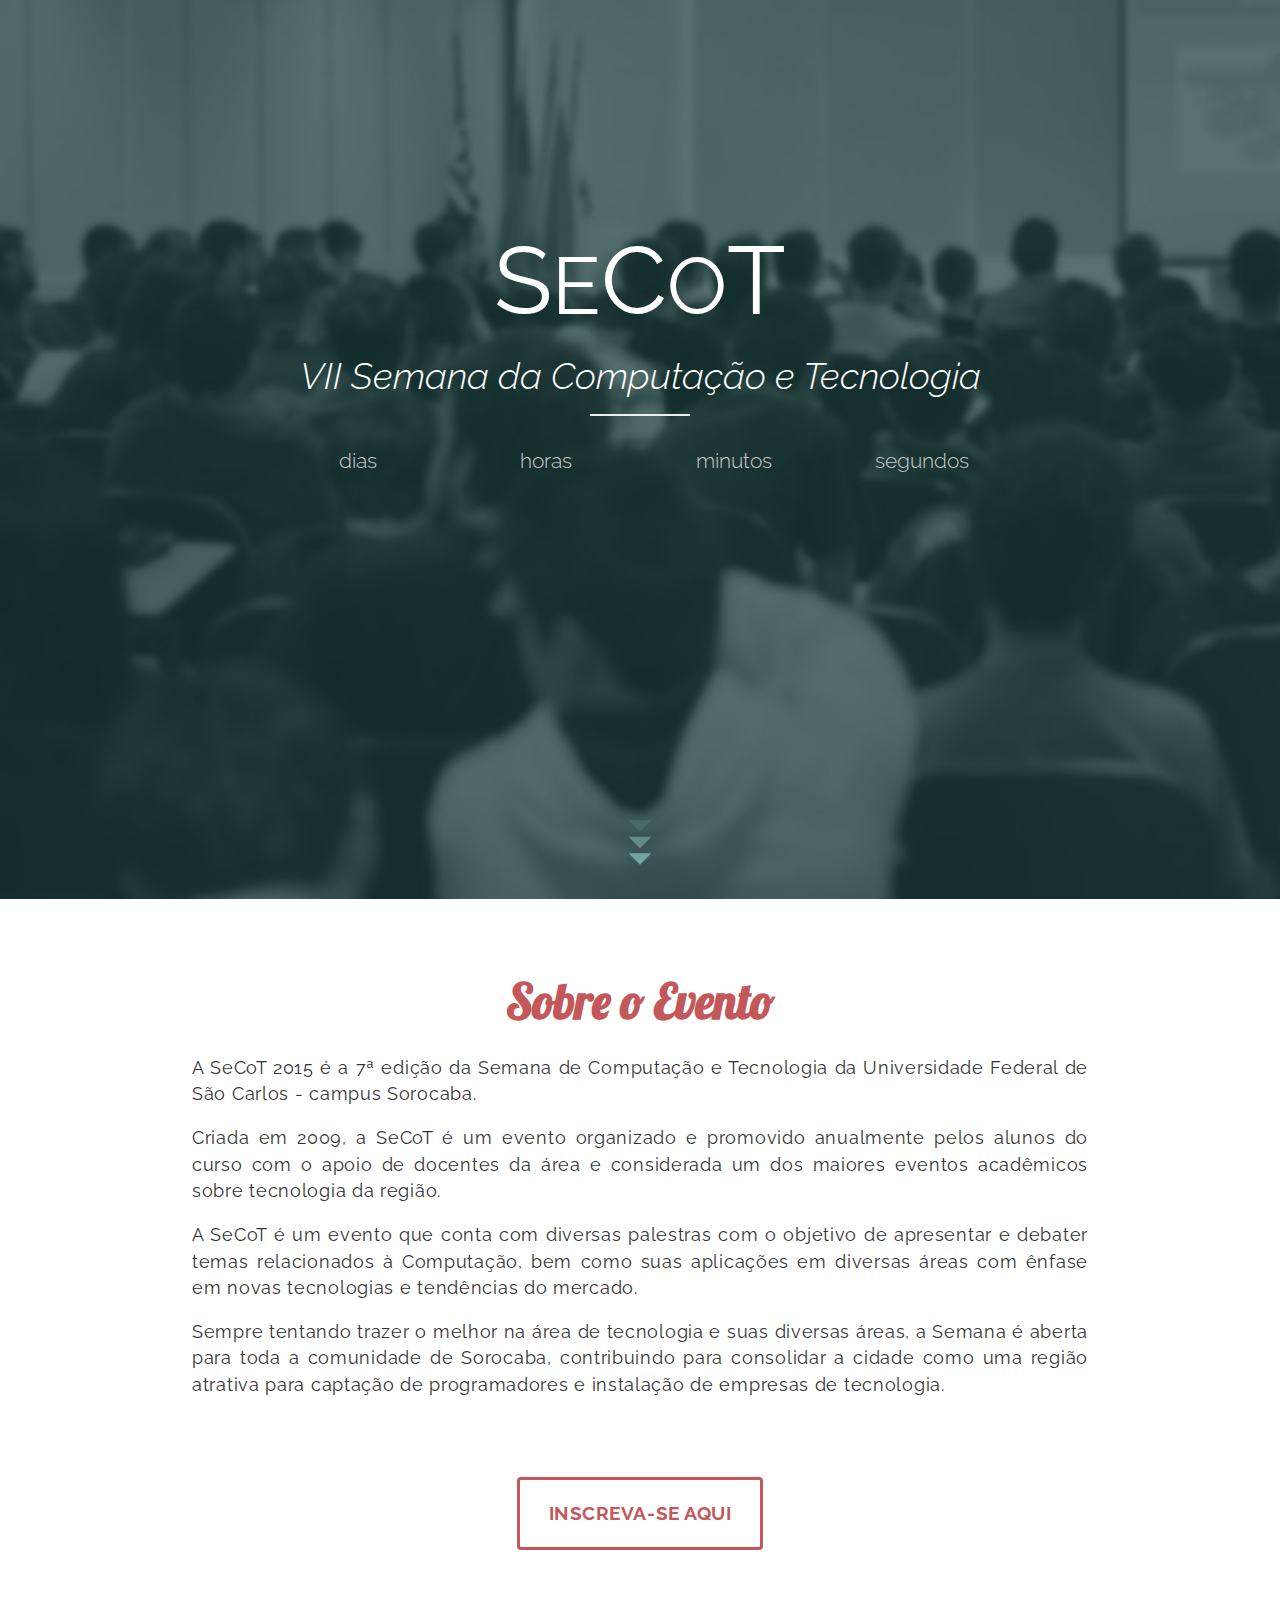
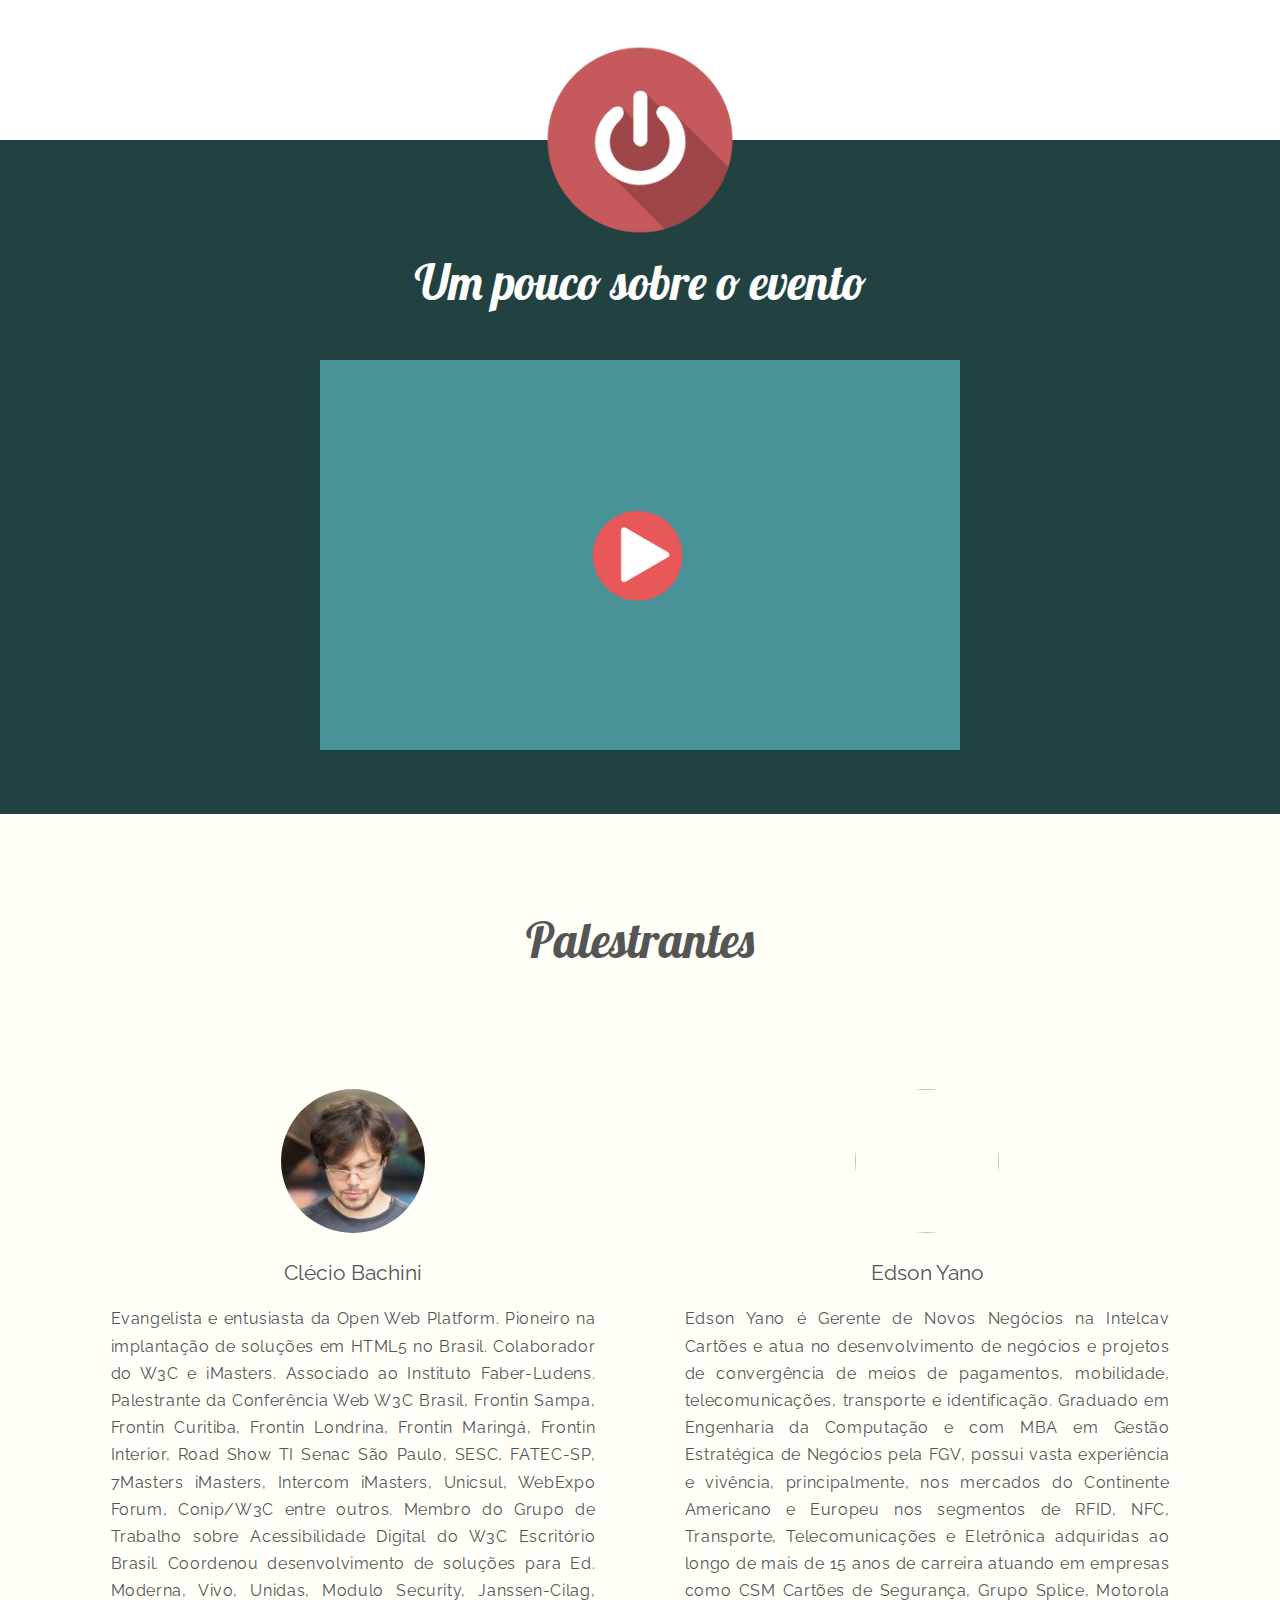
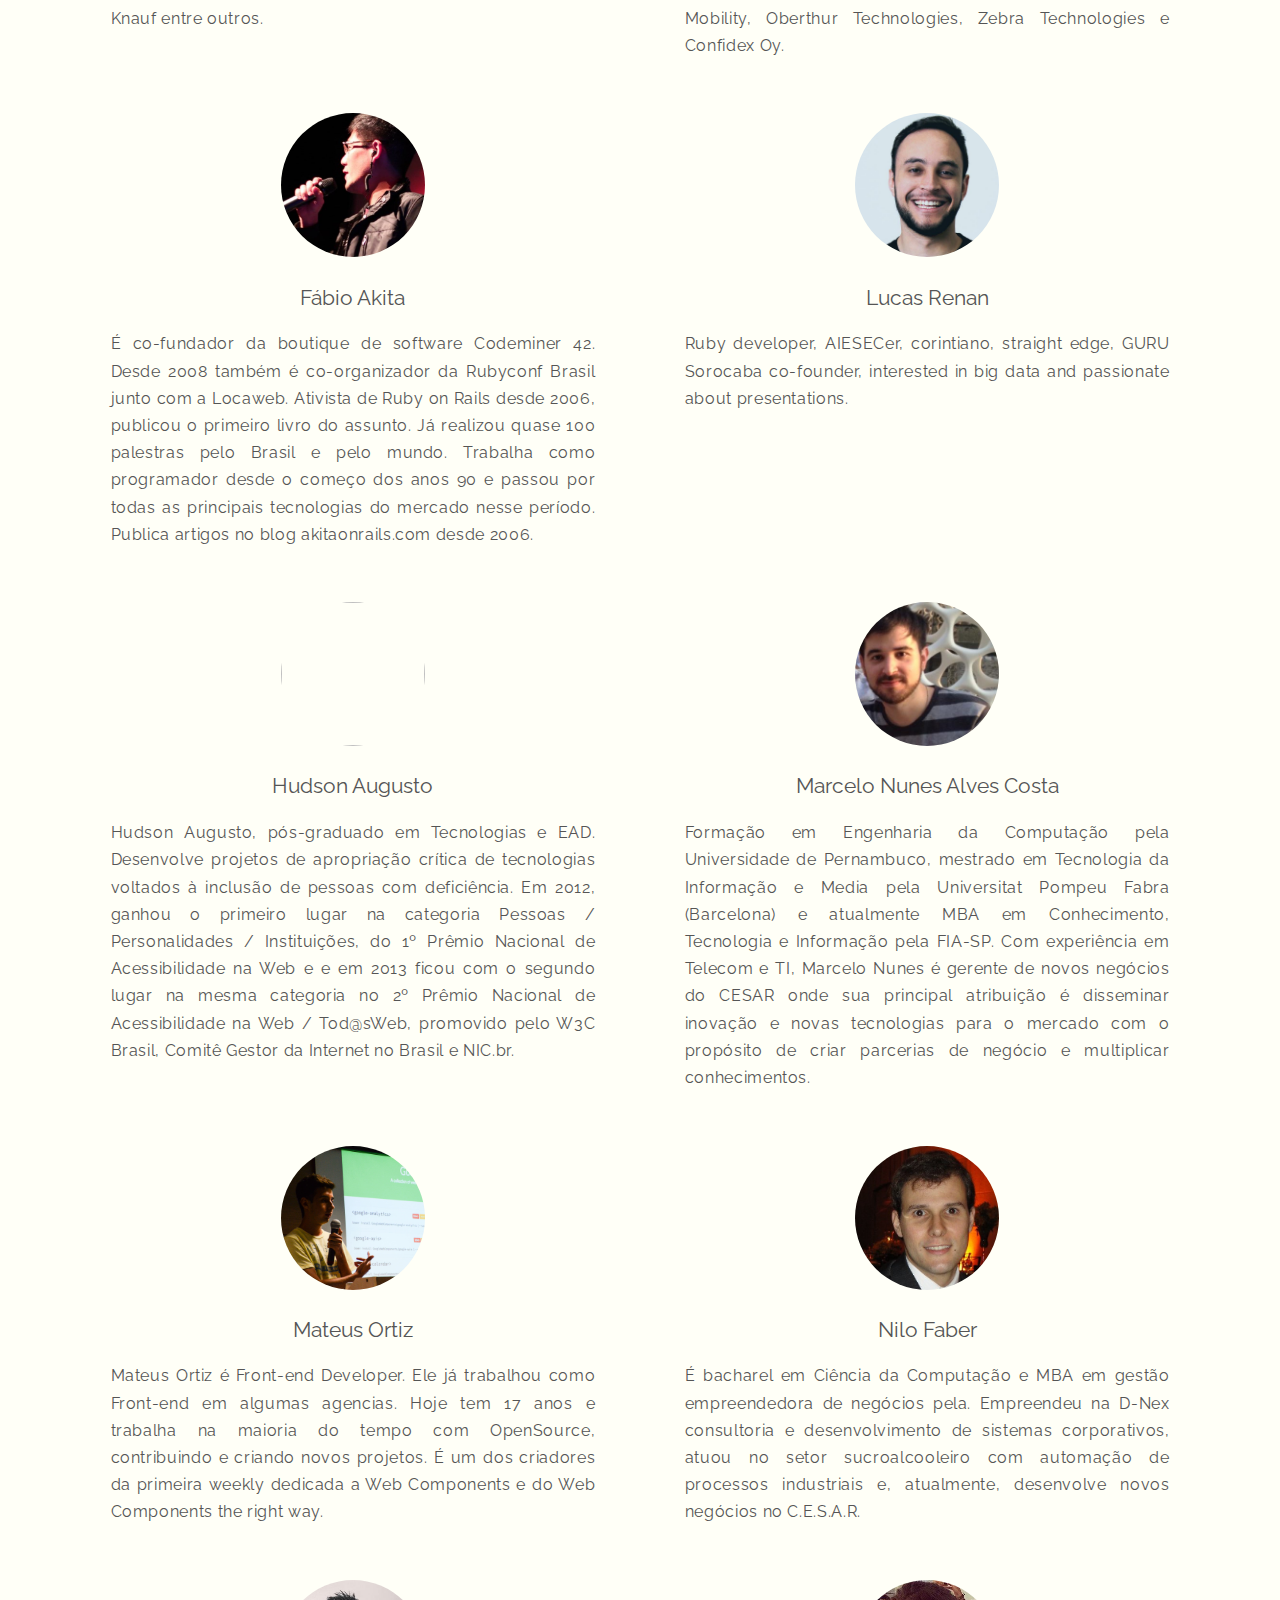
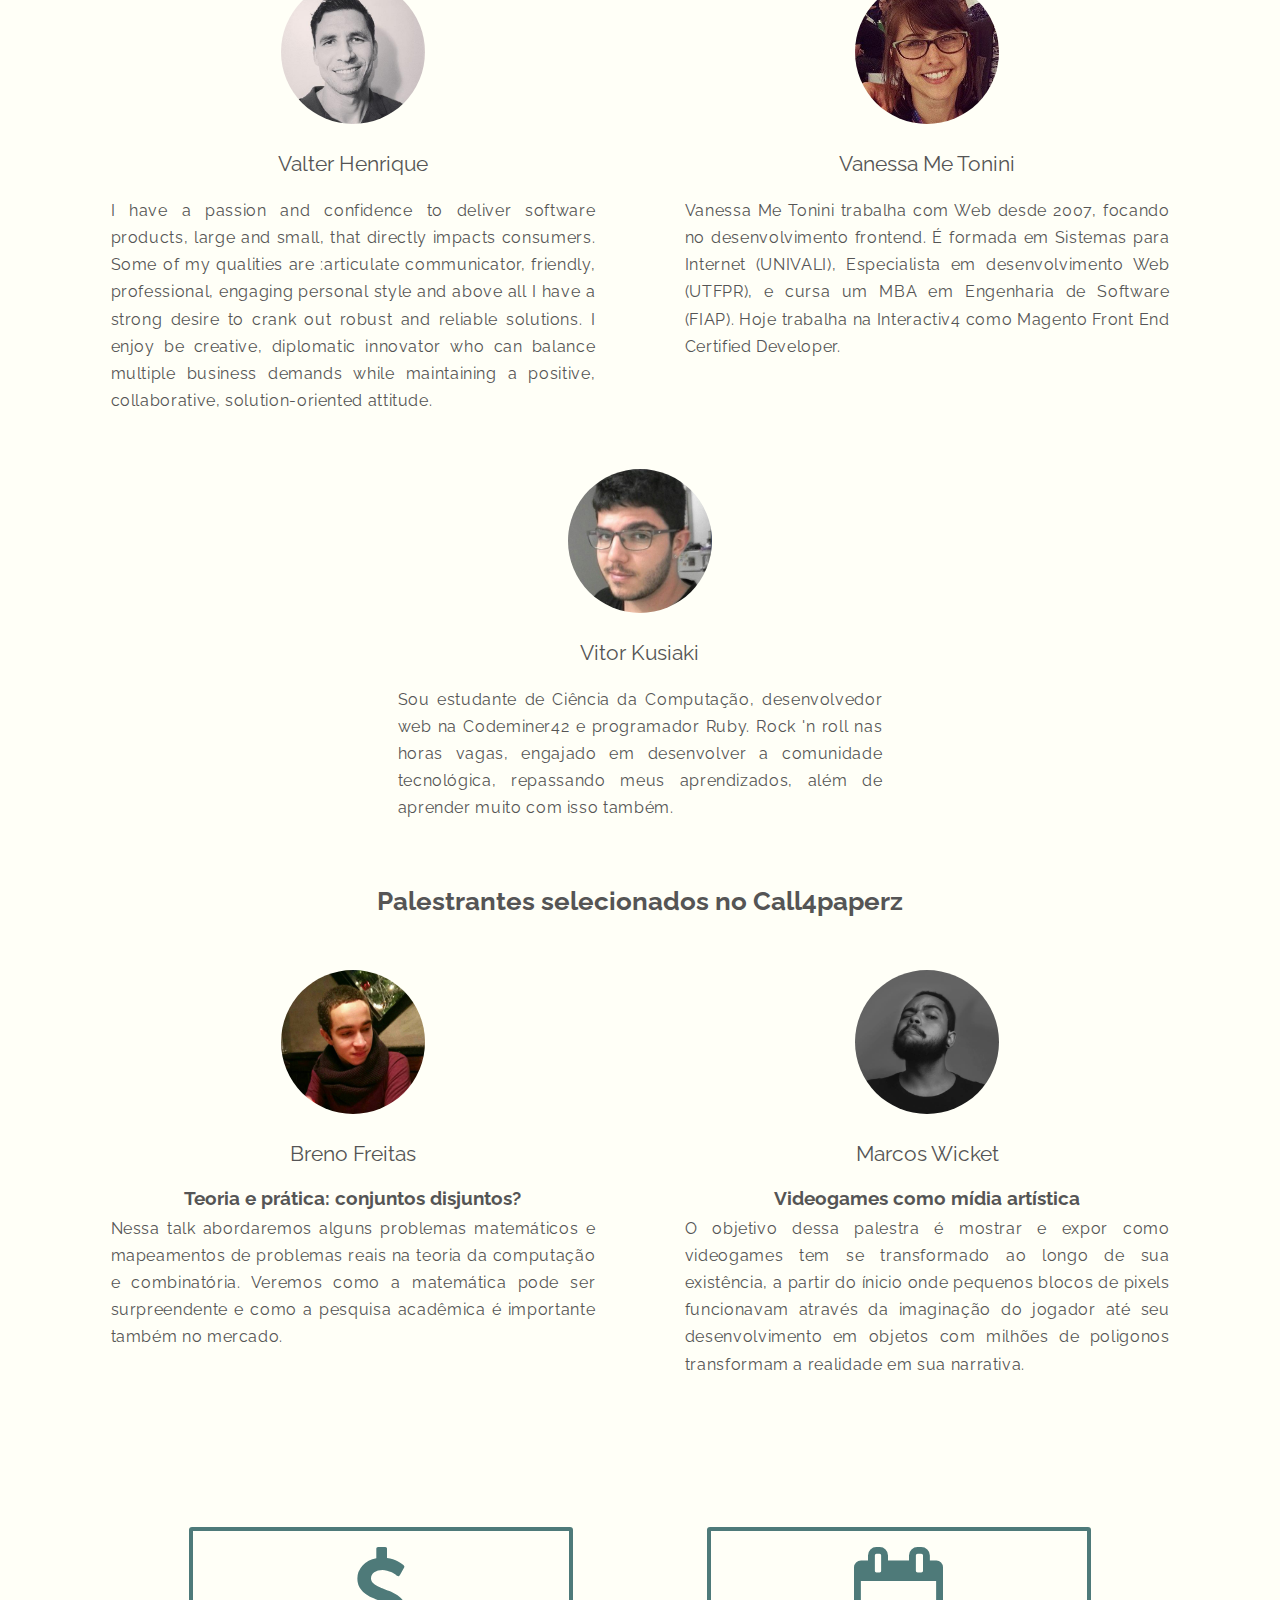
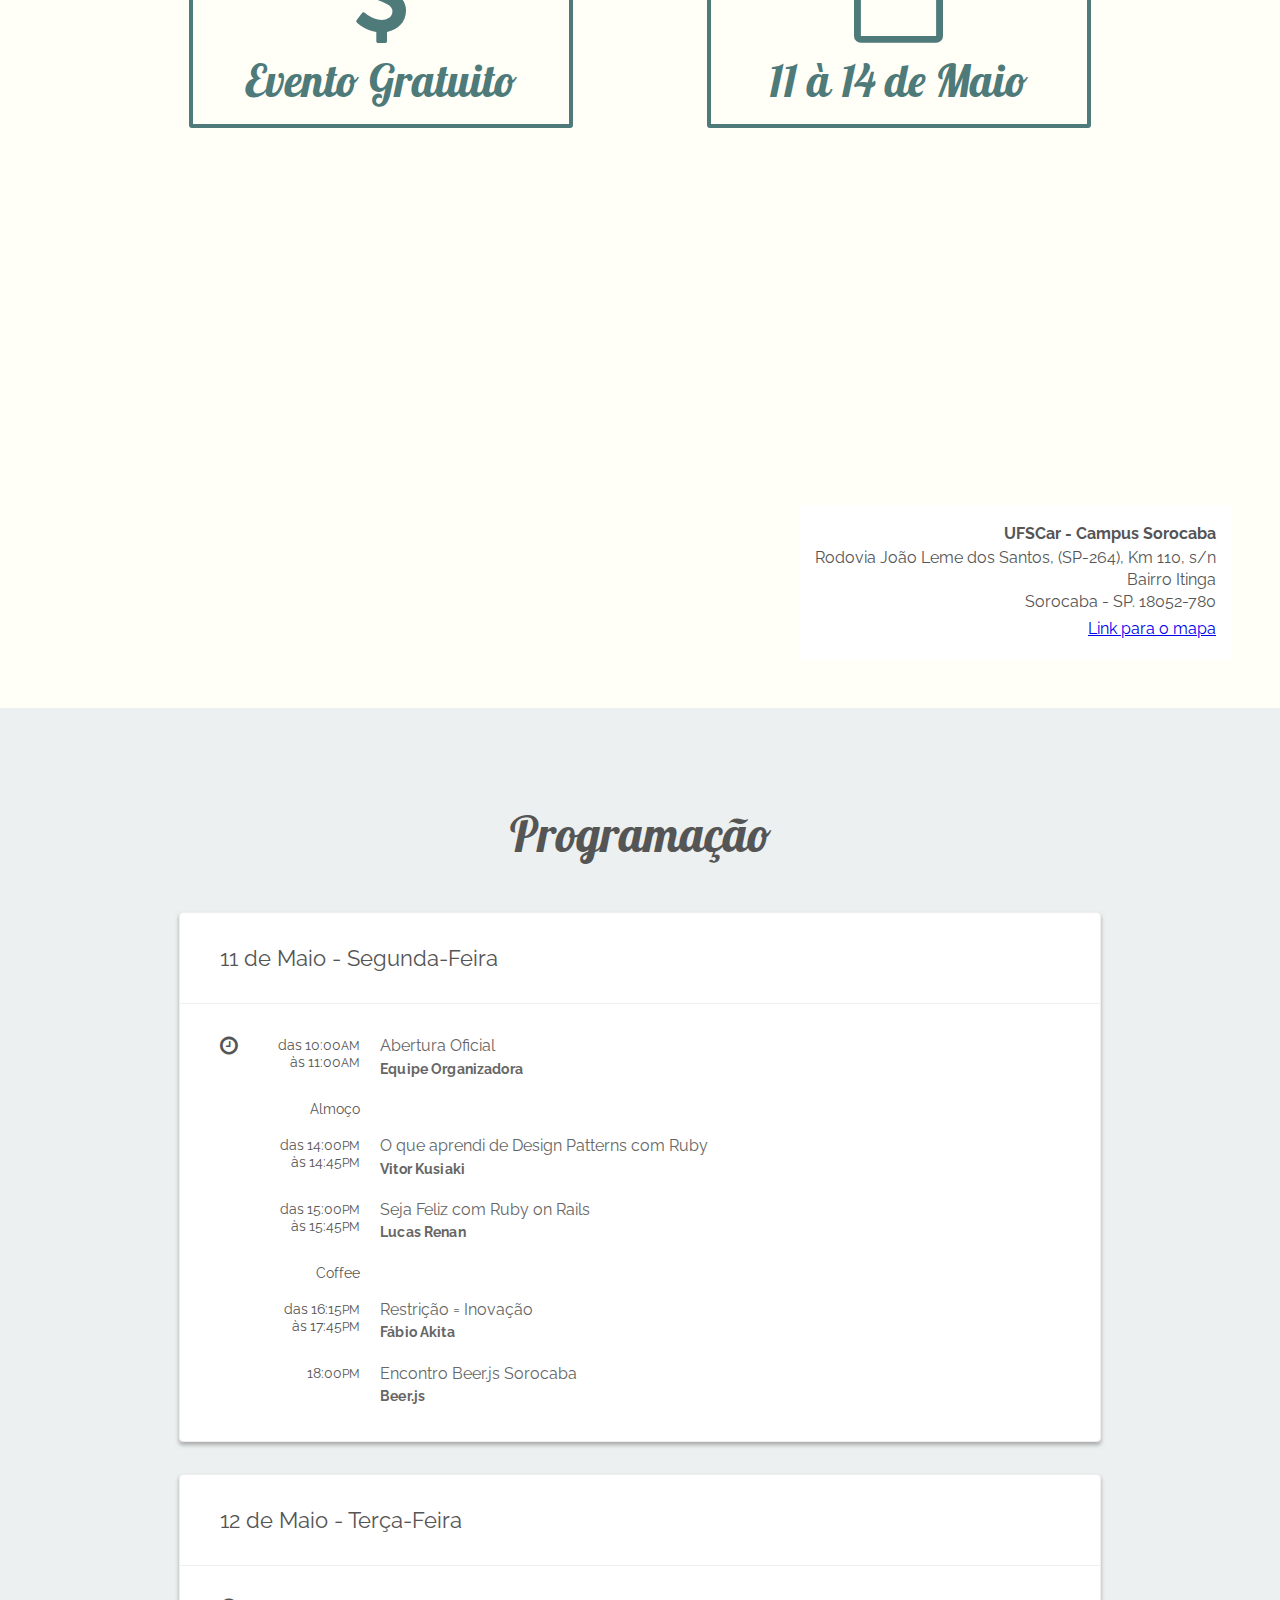
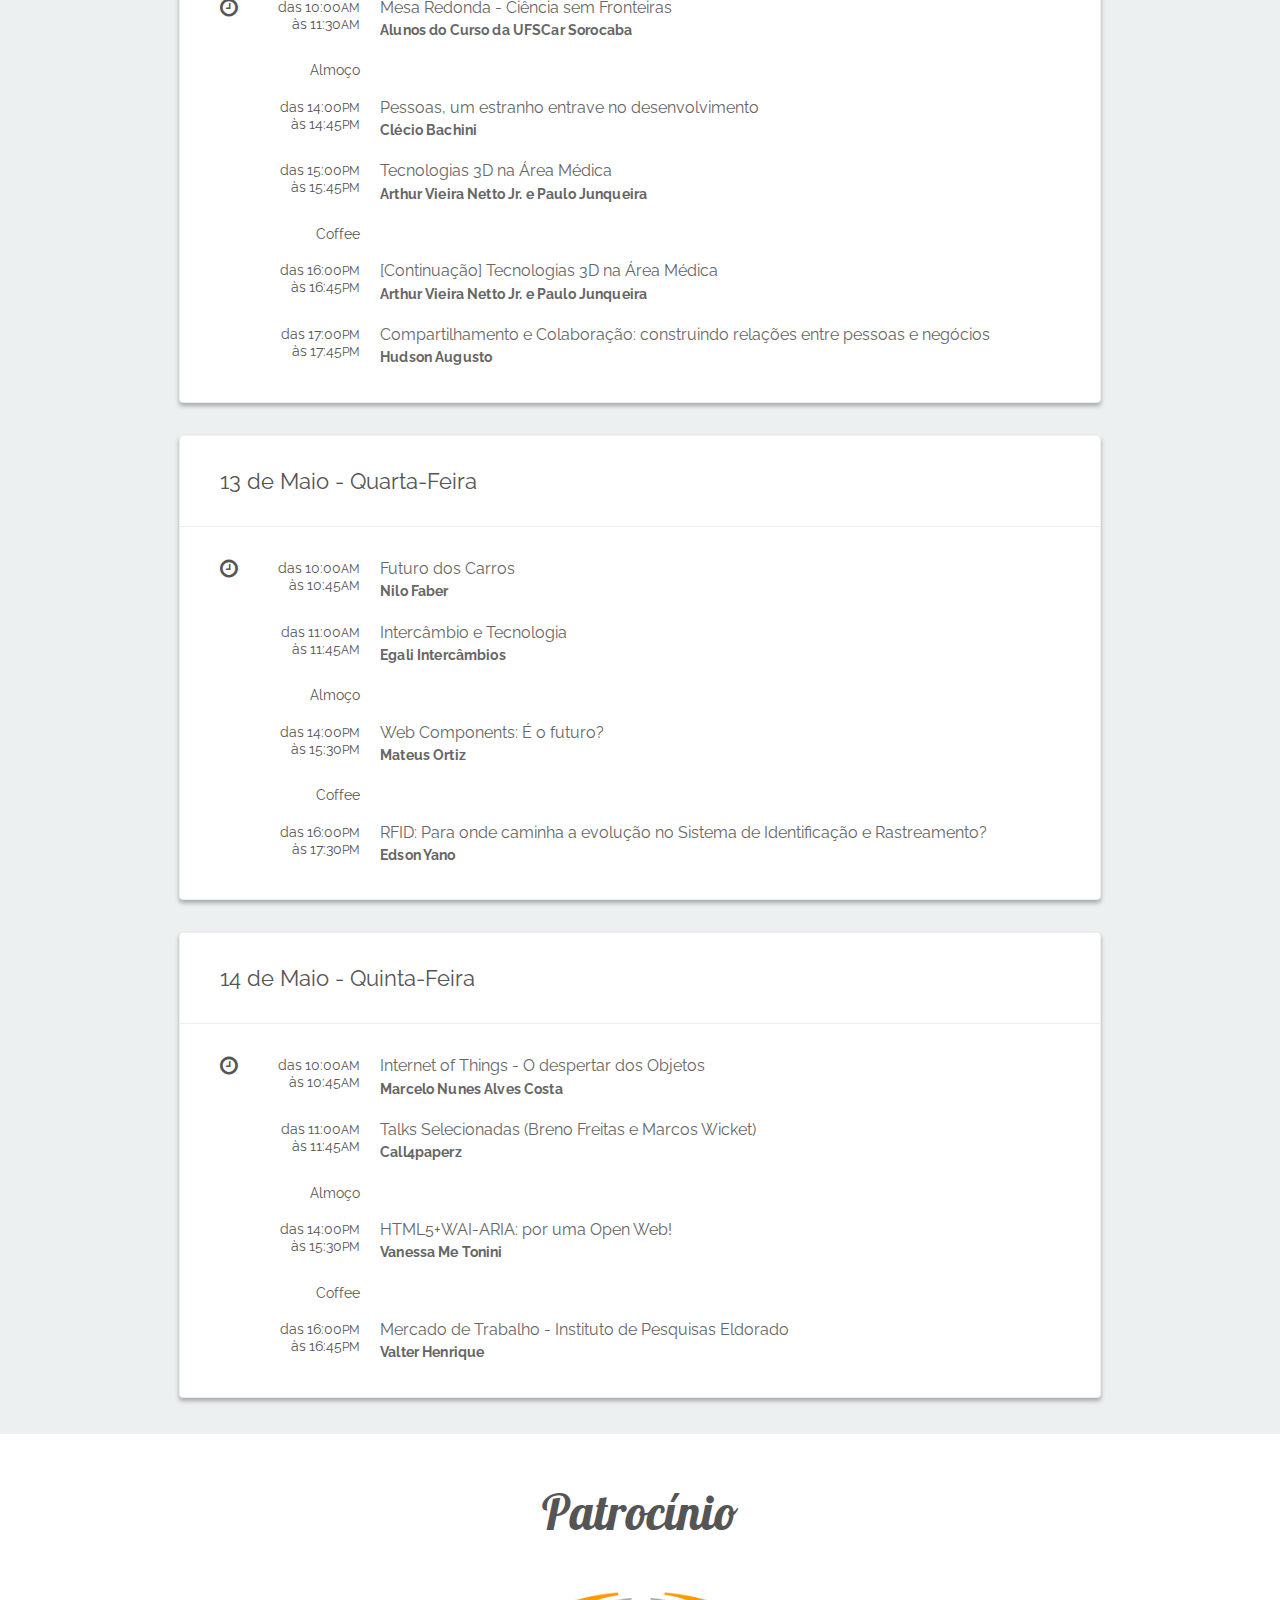
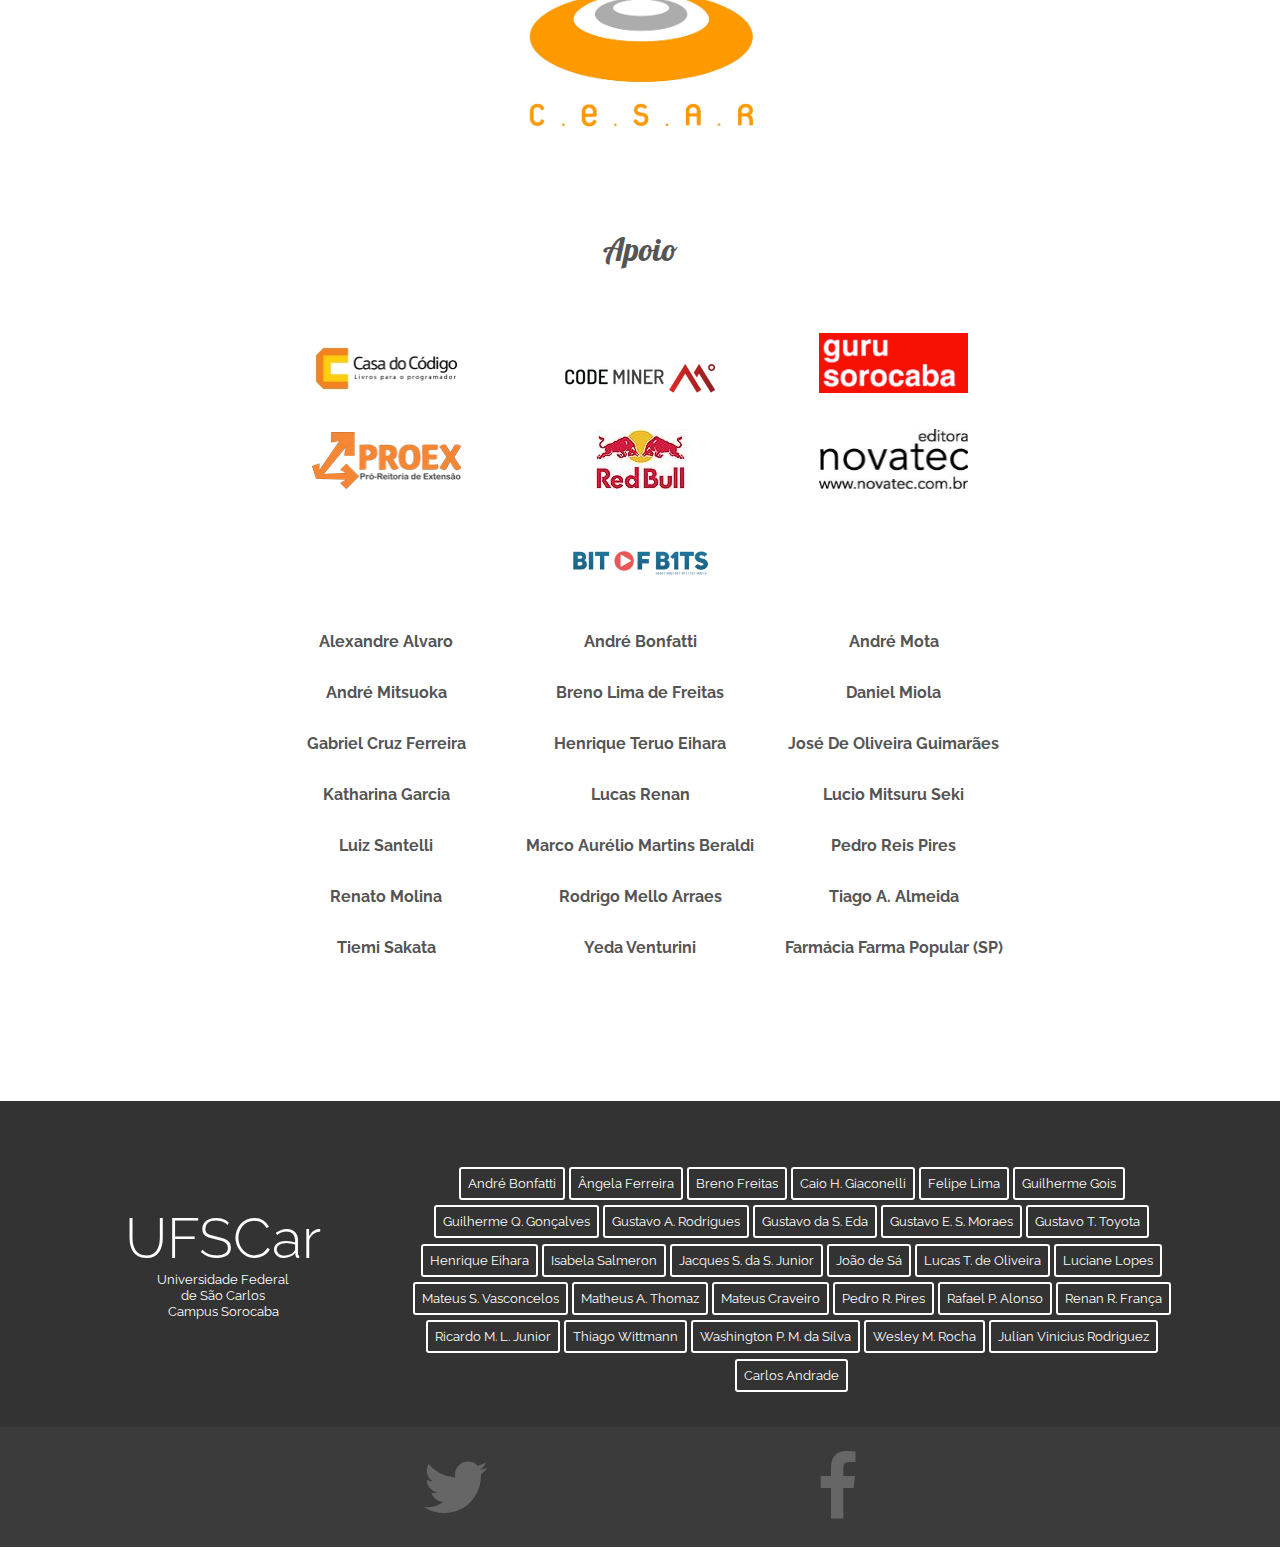
==== commit b025173a: "Merge pull request #10 from andrebnf/gh-pages" ====
--- a/index.html
+++ b/index.html
@@ -110,7 +110,7 @@
 		<img src="./img/art/main-logo.png" id="img-logo" alt="logo">
 		<h2>Um pouco sobre o evento</h2>
 		<!-- <h4>cortesia do canal Bit of Bits</h4> -->
-		
+
 		<div class="wrap">
 			<div id="coverimageforplayer">
    			<img id="video-preview" src="./img/art/video-preview.png" style="cursor:pointer" />
@@ -246,7 +246,7 @@
 				</div>
 				<div class="description">
 					<h3>Vanessa Me Tonini</h3>
-					<p class="mini-cv">I'm a Web developer, specialist in frontend code with seven years of professional experience where I could work in great companies and amazing projects. In the last 4 years, I attended more than 20 events about technology in Brazil, and as speaker in some of them. Worked for W3C Brazil Office (hosted by NIC.br) supporting Web accessibility and Open Web initiatives. Also I'm a researcher and enthusiast about Web acessibility and open source e-commerce (Magento).</p>
+					<p class="mini-cv">Vanessa Me Tonini trabalha com Web desde 2007, focando no desenvolvimento frontend. É formada em Sistemas para Internet (UNIVALI), Especialista em desenvolvimento Web (UTFPR), e cursa um MBA em Engenharia de Software (FIAP). Hoje trabalha na Interactiv4 como Magento Front End Certified Developer.</p>
 				</div>
 			</div>
 
@@ -360,37 +360,46 @@
 						<div class="event-line"> <!-- event line has: time & description -->
 							<div class="time">
 								<p>das 14:00<small>PM</small></p>
-								<p>às 15:30<small>PM</small></p>
-							</div>
-							<div class="description"> <!-- description has: title, guest and hidden time for responsive -->
-								<div class="hidden"><p>14:00<small>PM</small> - 15:30<small>PM</small></p></div>
+								<p>às 14:45<small>PM</small></p>
+							</div>
+							<div class="description"> <!-- description has: title, guest and hidden time for responsive -->
+								<div class="hidden"><p>14:00<small>PM</small> - 14:45<small>PM</small></p></div>
+								<div class="title"><p>O que aprendi de Design Patterns com Ruby</p></div>
+								<div class="guest"><p>Vitor Kusiaki</div>
+							</div>
+						</div> <!-- event-line end -->
+						<div style="clear: both;"></div>
+						<div class="event-line"> <!-- event line has: time & description -->
+							<div class="time">
+								<p>das 15:00<small>PM</small></p>
+								<p>às 15:45<small>PM</small></p>
+							</div>
+							<div class="description"> <!-- description has: title, guest and hidden time for responsive -->
+								<div class="hidden"><p>15:00<small>PM</small> - 15:45<small>PM</small></p></div>
+								<div class="title"><p>Seja Feliz com Ruby on Rails</p></div>
+								<div class="guest"><p>Lucas Renan</div>
+							</div>
+						</div> <!-- event-line end -->
+						<div style="clear: both;"></div>
+						<div class="event-line"> <!-- event line has: time & description -->
+							<div class="time">
+								<p>Coffee</p>
+							</div>
+							<div class="description"> <!-- description has: title, guest and hidden time for responsive -->
+								<div class="hidden"><p>Coffee</p></div>
+							</div>
+						</div> <!-- event-line end -->
+						<div style="clear: both;"></div>
+
+						<div class="event-line"> <!-- event line has: time & description -->
+							<div class="time">
+								<p>das 16:15<small>PM</small></p>
+								<p>às 17:45<small>PM</small></p>
+							</div>
+							<div class="description"> <!-- description has: title, guest and hidden time for responsive -->
+								<div class="hidden"><p>16:15<small>PM</small> - 17:45<small>PM</small></p></div>
 								<div class="title"><p>Restrição = Inovação</p></div>
 								<div class="guest"><p>Fábio Akita</div>
-							</div>
-						</div> <!-- event-line end -->
-						<div style="clear: both;"></div>
-						<div class="event-line"> <!-- event line has: time & description -->
-							<div class="time">
-								<p>das 16:00<small>PM</small></p>
-								<p>às 16:45<small>PM</small></p>
-							</div>
-							<div class="description"> <!-- description has: title, guest and hidden time for responsive -->
-								<div class="hidden"><p>16:00<small>PM</small> - 16:45<small>PM</small></p></div>
-								<div class="title"><p>Seja Feliz com Ruby on Rails</p></div>
-								<div class="guest"><p>Lucas Renan</div>
-							</div>
-						</div> <!-- event-line end -->
-						<div style="clear: both;"></div>
-
-						<div class="event-line"> <!-- event line has: time & description -->
-							<div class="time">
-								<p>das 17:00<small>PM</small></p>
-								<p>às 17:45<small>PM</small></p>
-							</div>
-							<div class="description"> <!-- description has: title, guest and hidden time for responsive -->
-								<div class="hidden"><p>17:00<small>PM</small> - 17:45<small>PM</small></p></div>
-								<div class="title"><p>O que aprendi de Design Patterns com Ruby</p></div>
-								<div class="guest"><p>Vitor Kusiaki</div>
 							</div>
 						</div> <!-- event-line end -->
 						<div style="clear: both;"></div>
@@ -405,7 +414,7 @@
 								<div class="guest"><p>Beer.js</div>
 							</div>
 						</div> <!-- event-line end -->
-						
+
 					</div> <!-- events-wrap end -->
 
 					<div style="clear: both;"></div>
@@ -450,7 +459,7 @@
 							<div class="description"> <!-- description has: title, guest and hidden time for responsive -->
 								<div class="hidden"><p>14:00<small>PM</small> - 14:45<small>PM</small></p></div>
 								<div class="title"><p>Pessoas, um estranho entrave no desenvolvimento</p></div>
-								<div class="guest"><p>Palestrante foda</div>
+								<div class="guest"><p>Clécio Bachini</div>
 							</div>
 						</div> <!-- event-line end -->
 						<div style="clear: both;"></div>
@@ -573,7 +582,7 @@
 							</div>
 							<div class="description"> <!-- description has: title, guest and hidden time for responsive -->
 								<div class="hidden"><p>16:00<small>PM</small> - 17:30<small>PM</small></p></div>
-								<div class="title"><p>Para onde caminha a evolução no Sistema de Identificação e Rastreamento?</p></div>
+								<div class="title"><p>RFID: Para onde caminha a evolução no Sistema de Identificação e Rastreamento?</p></div>
 								<div class="guest"><p>Edson Yano</div>
 							</div>
 						</div> <!-- event-line end -->
@@ -780,7 +789,7 @@
 		</div>
     <!-- <a href="https://www.catarse.me/pt/secot" target="_blank" class="btn btn-lg">Apoie você também</a> -->
 	</section>
-	
+
 	<section class="clean" id="footer">
 		<div class="wrap">
 			<div class="ufscar-wrap">
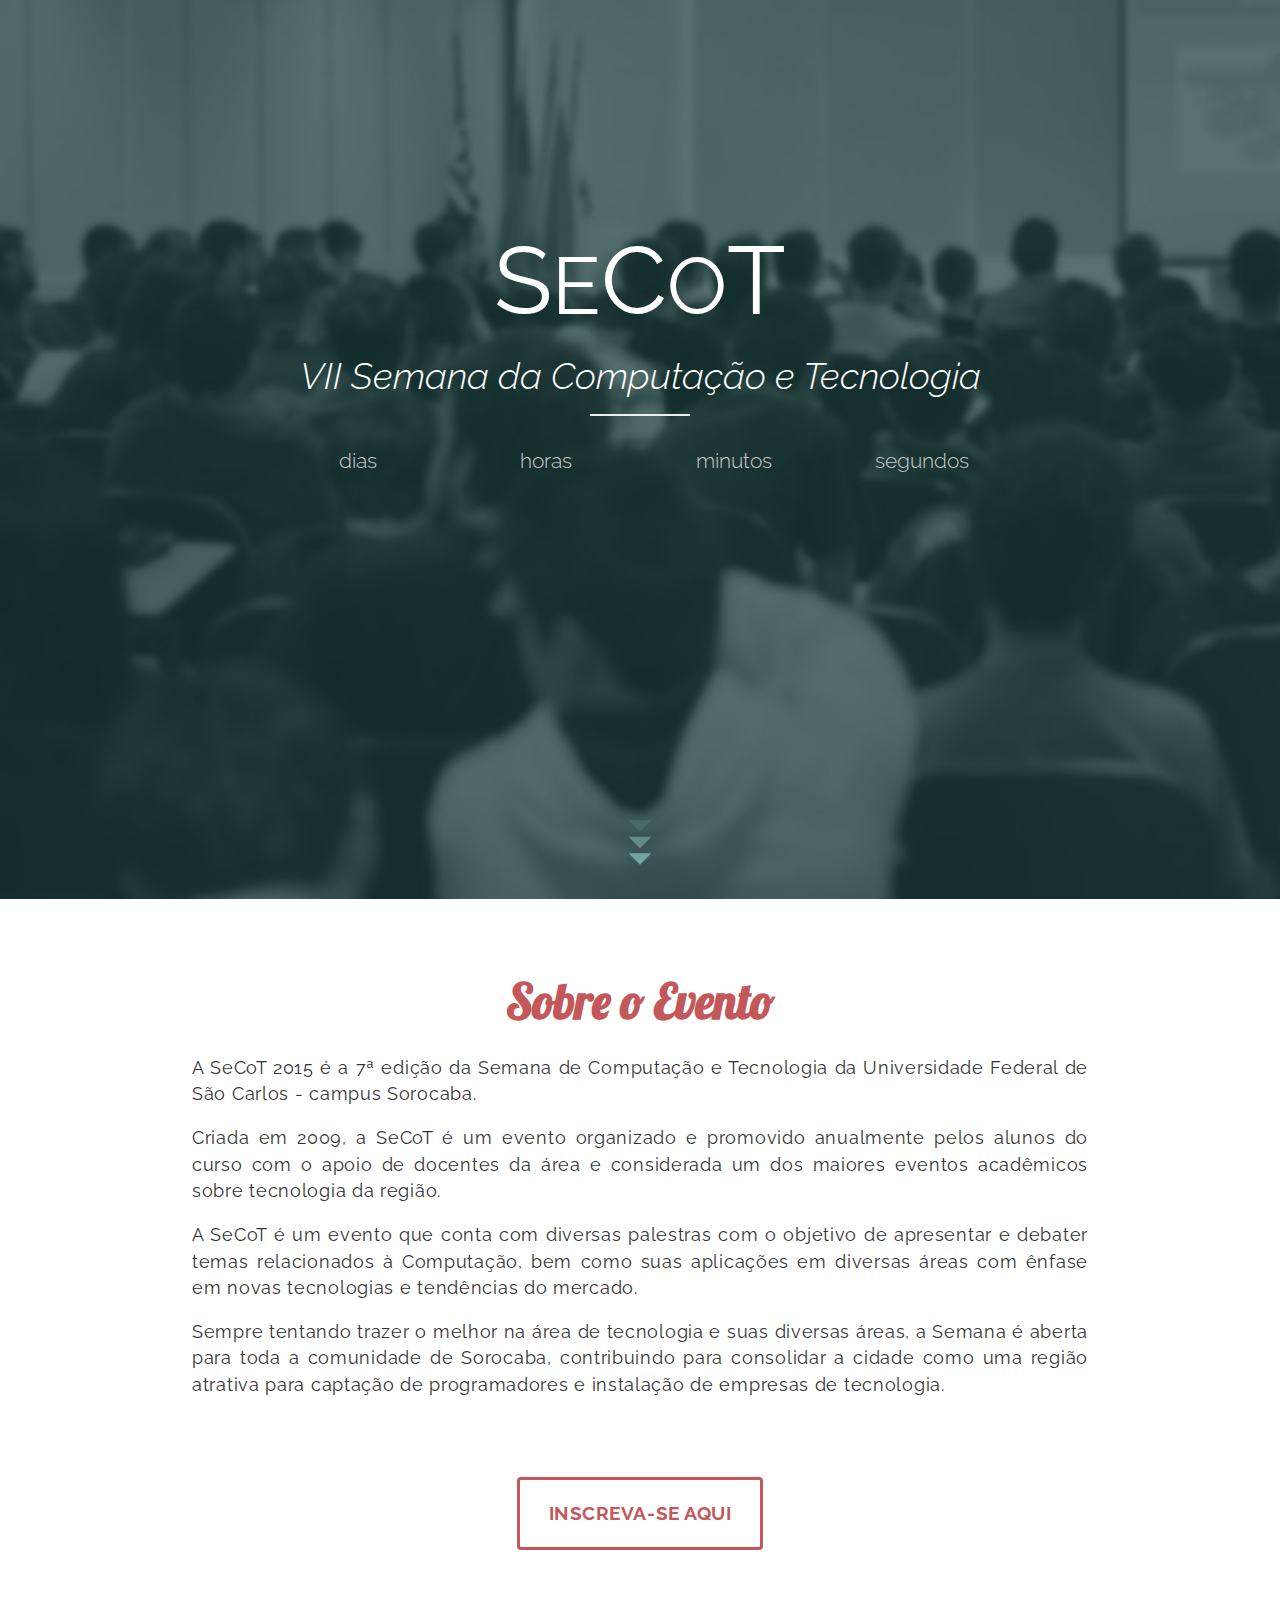
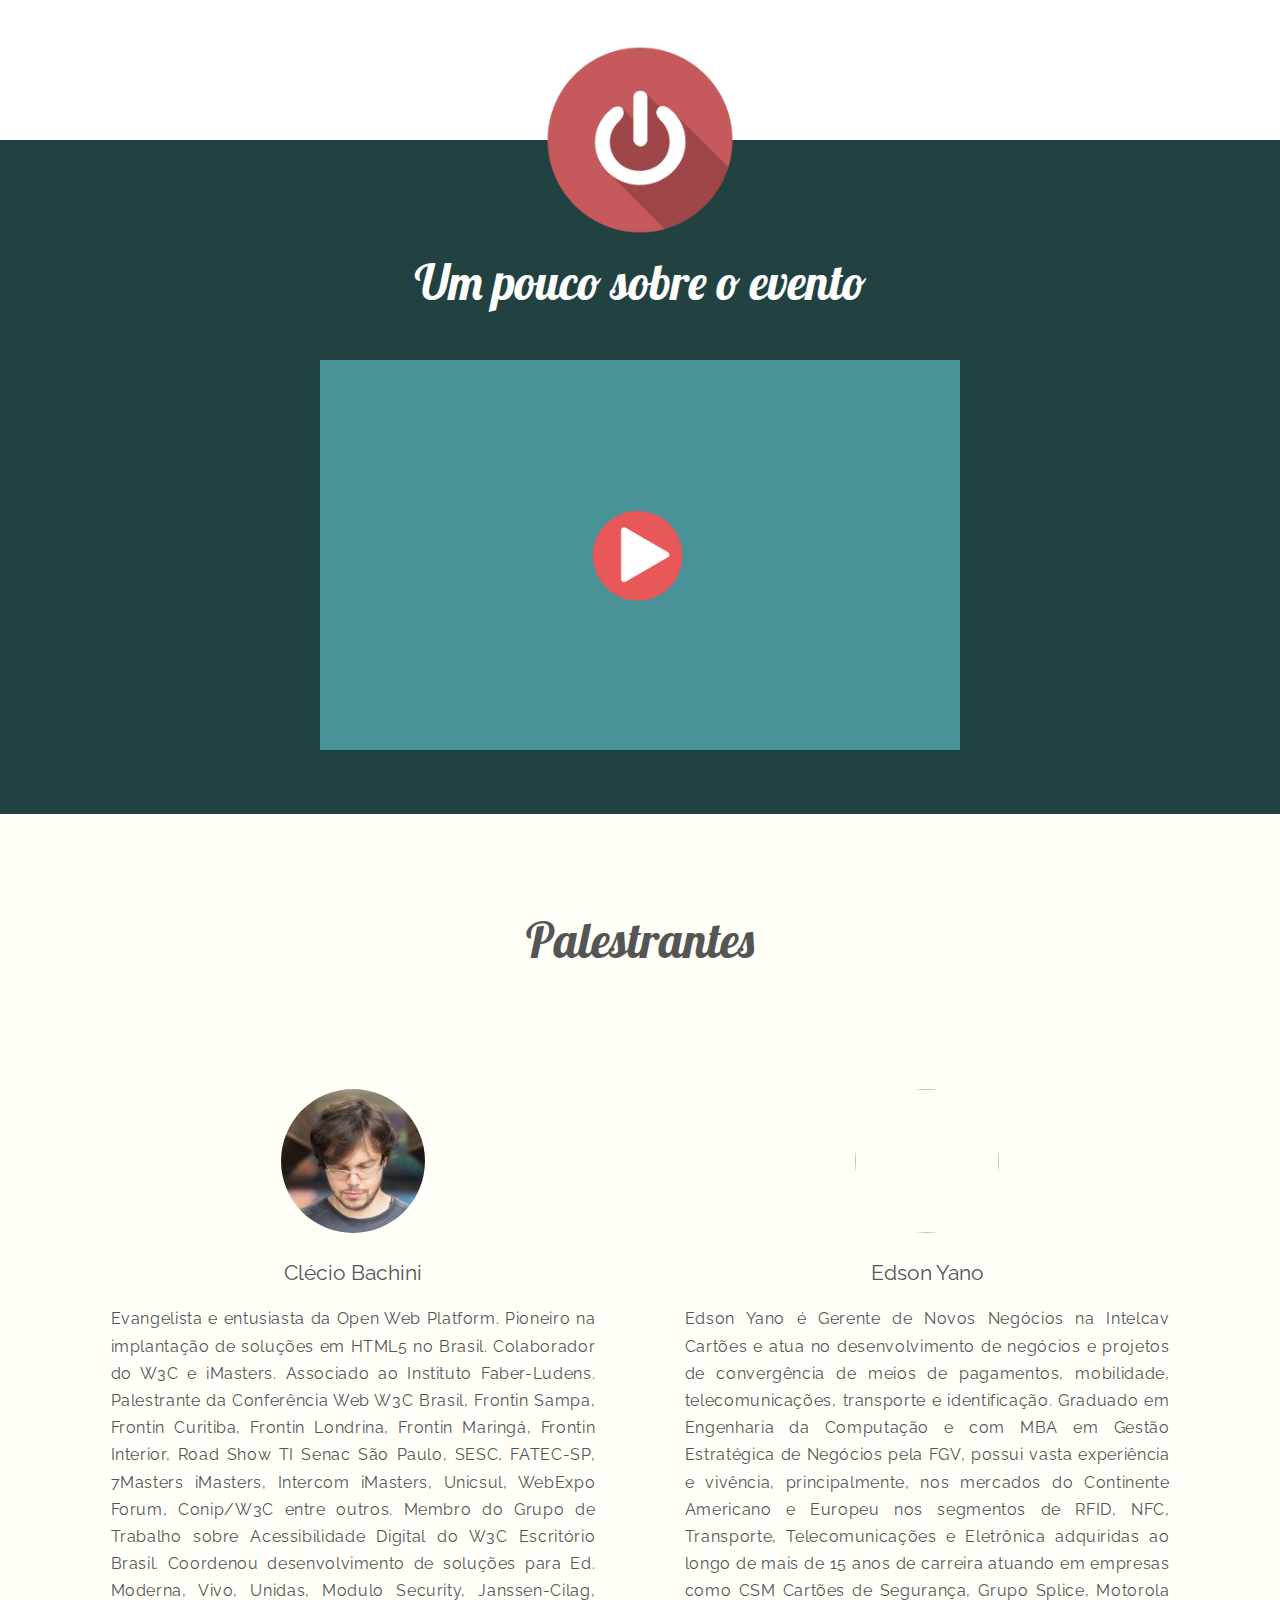
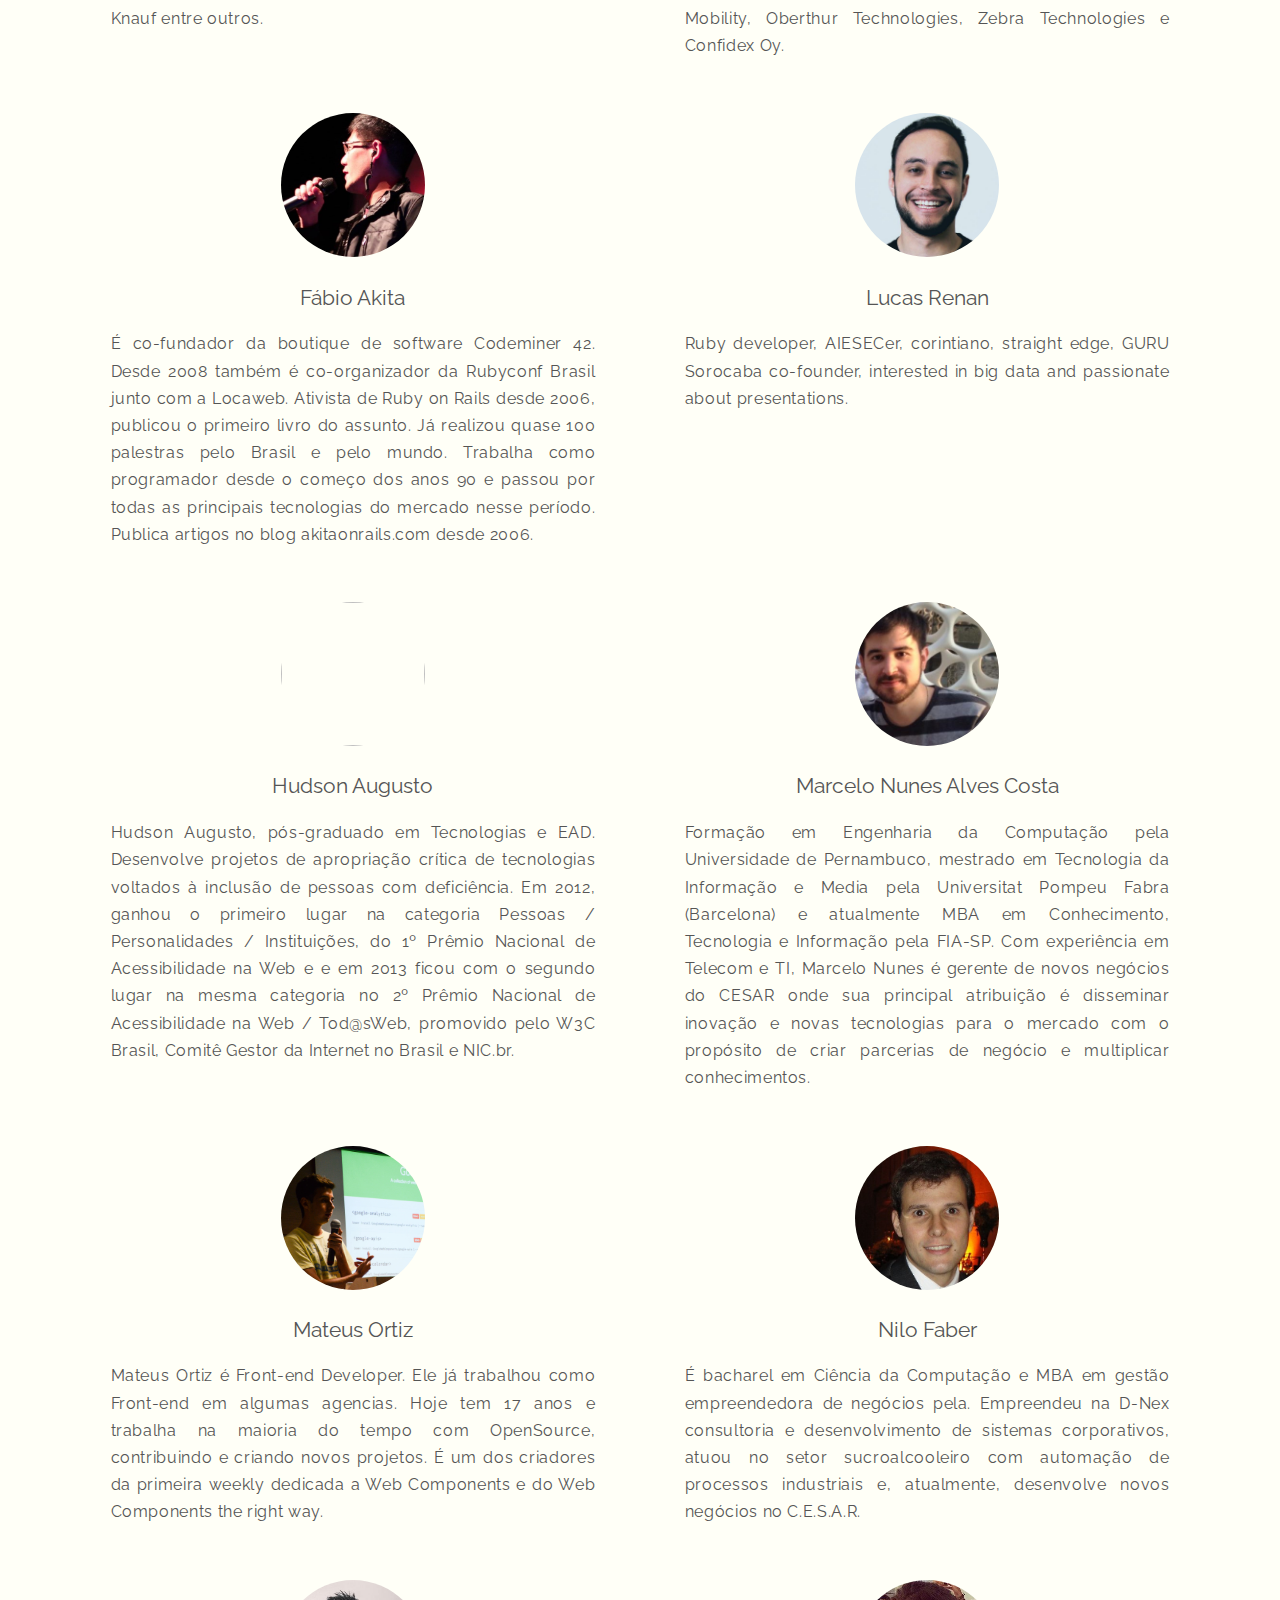
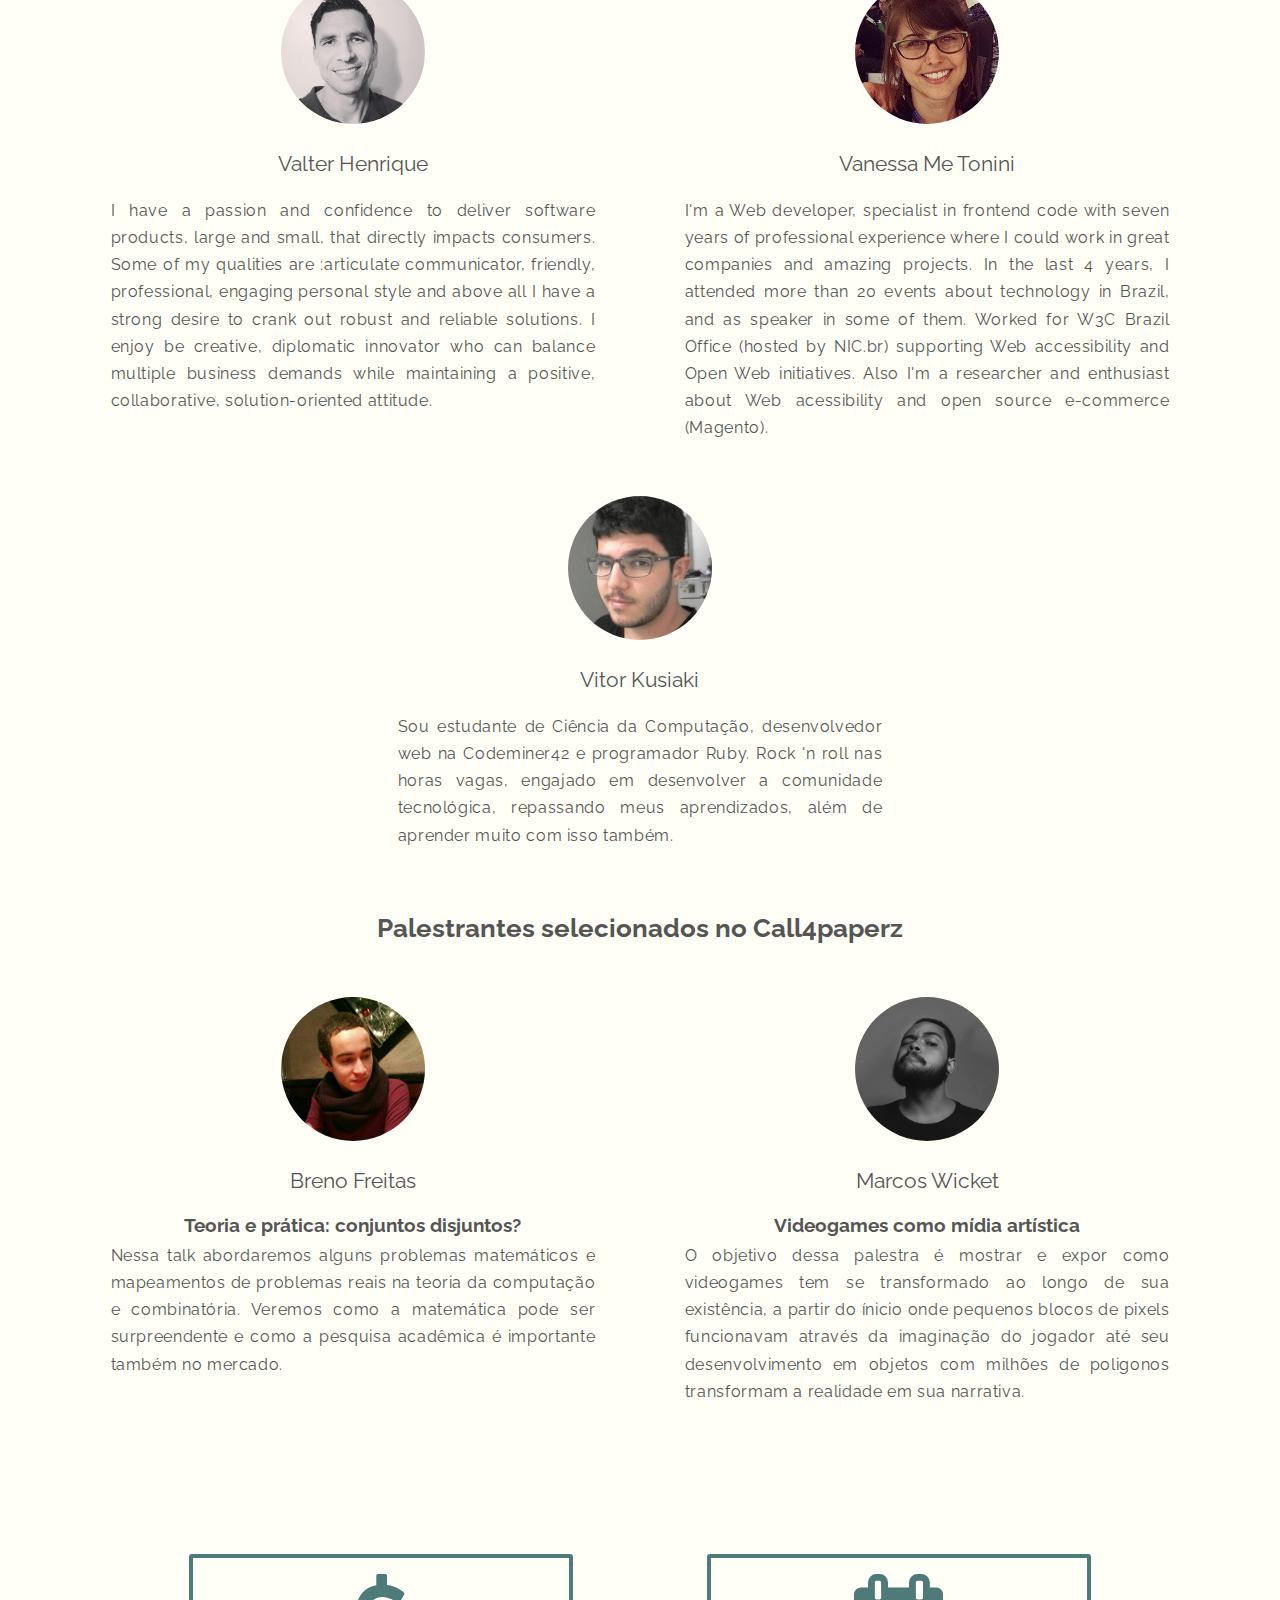
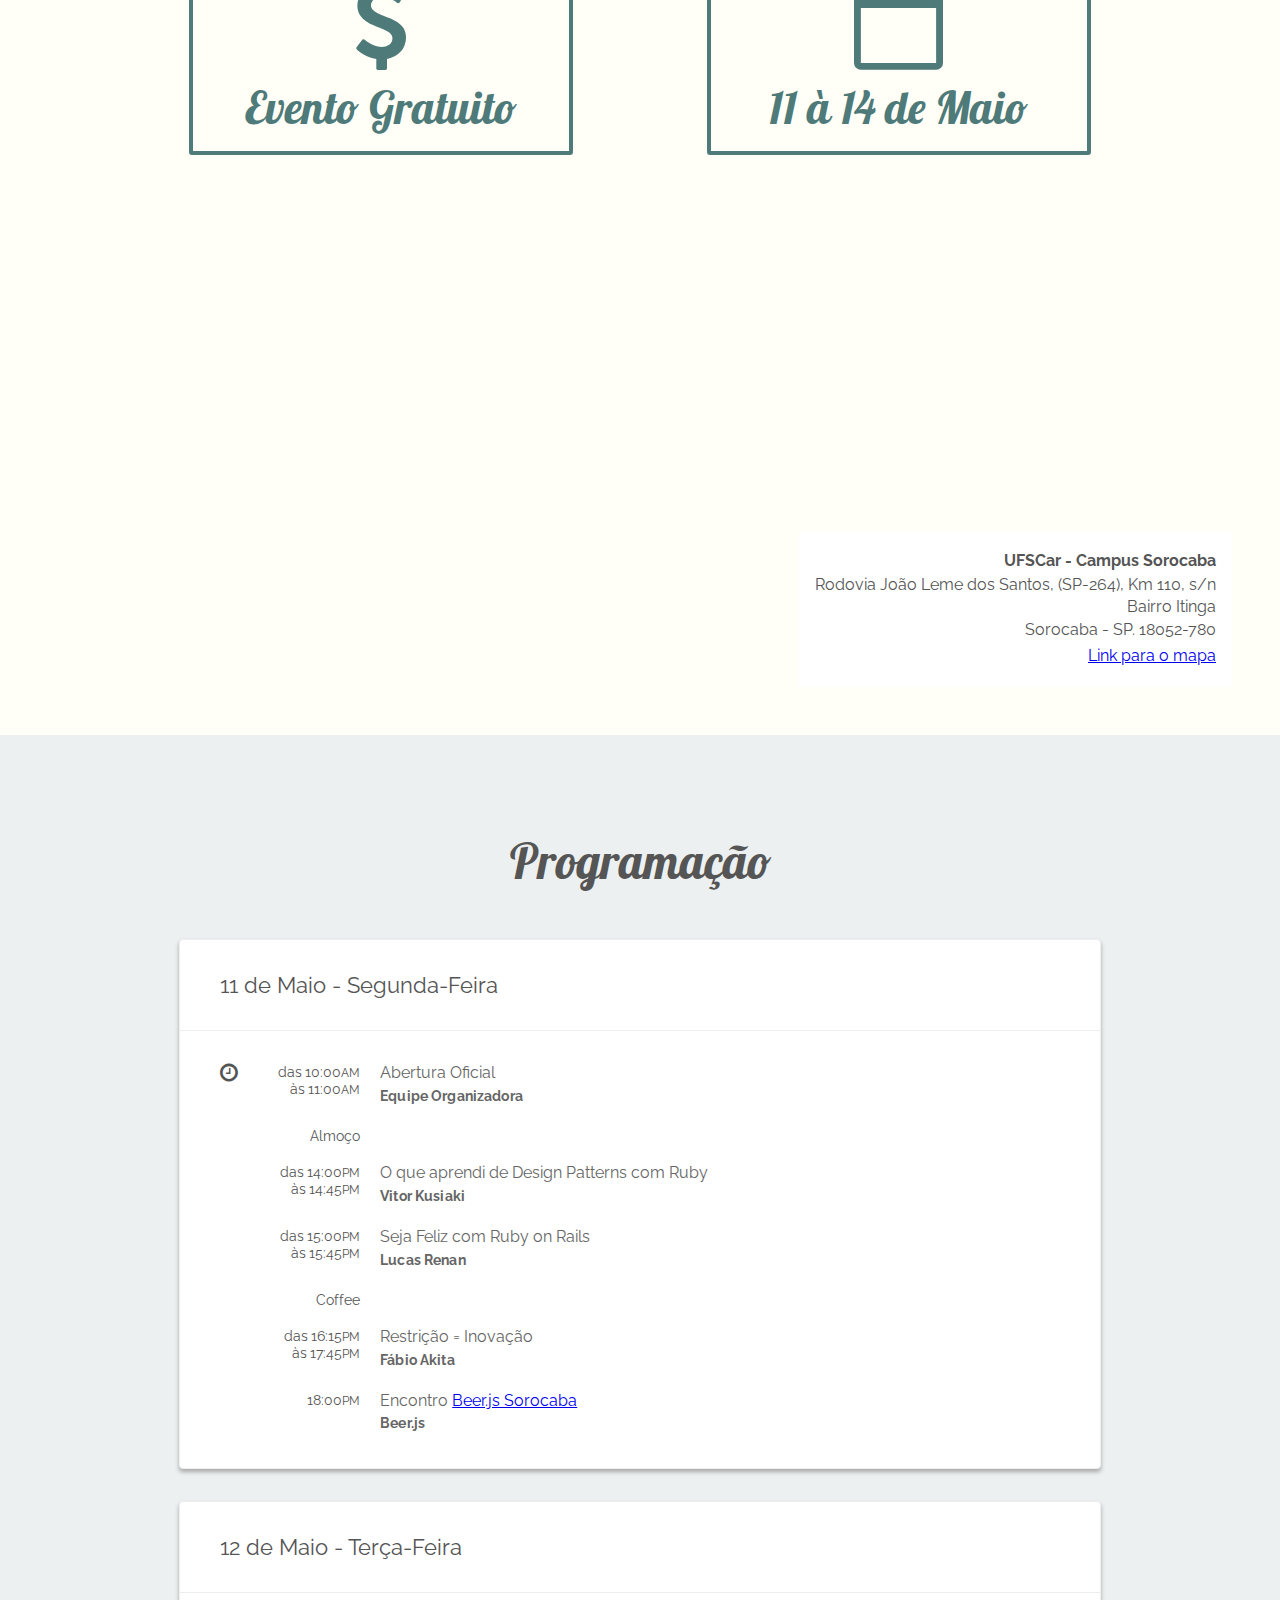
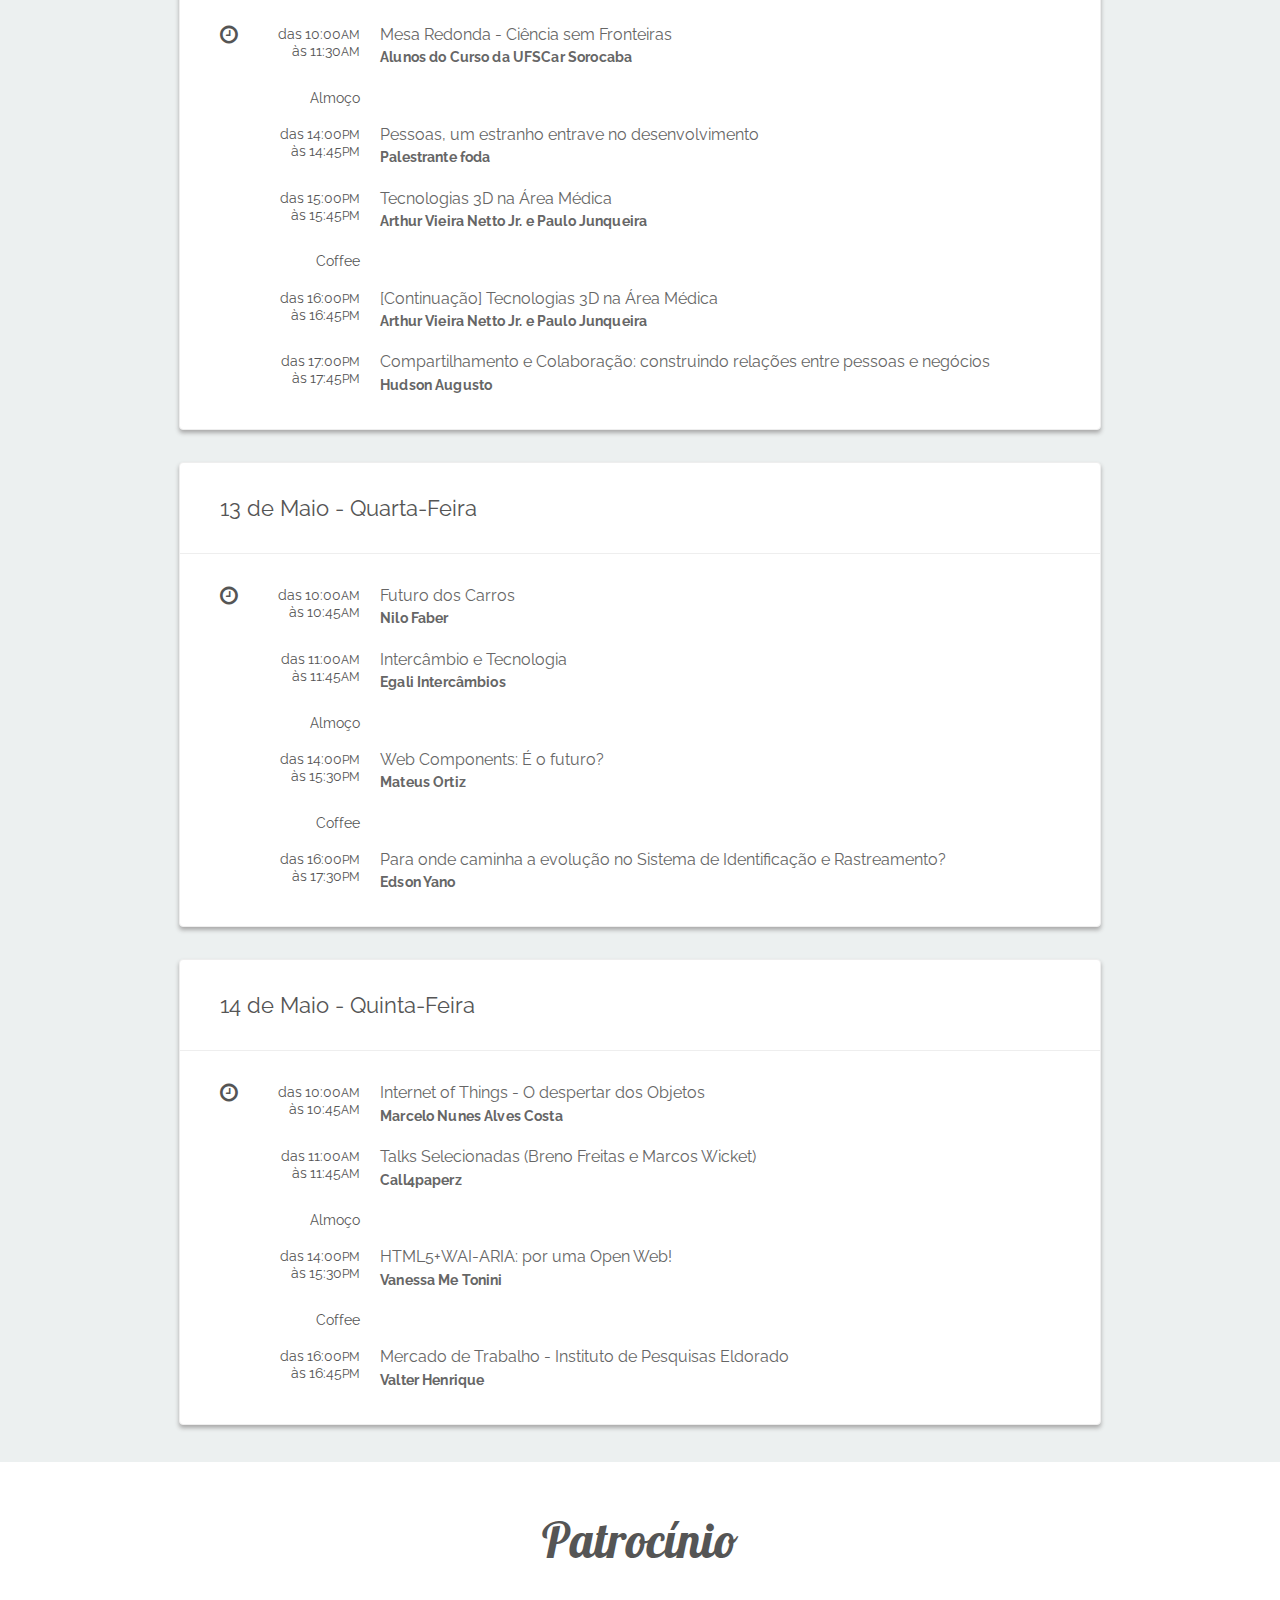
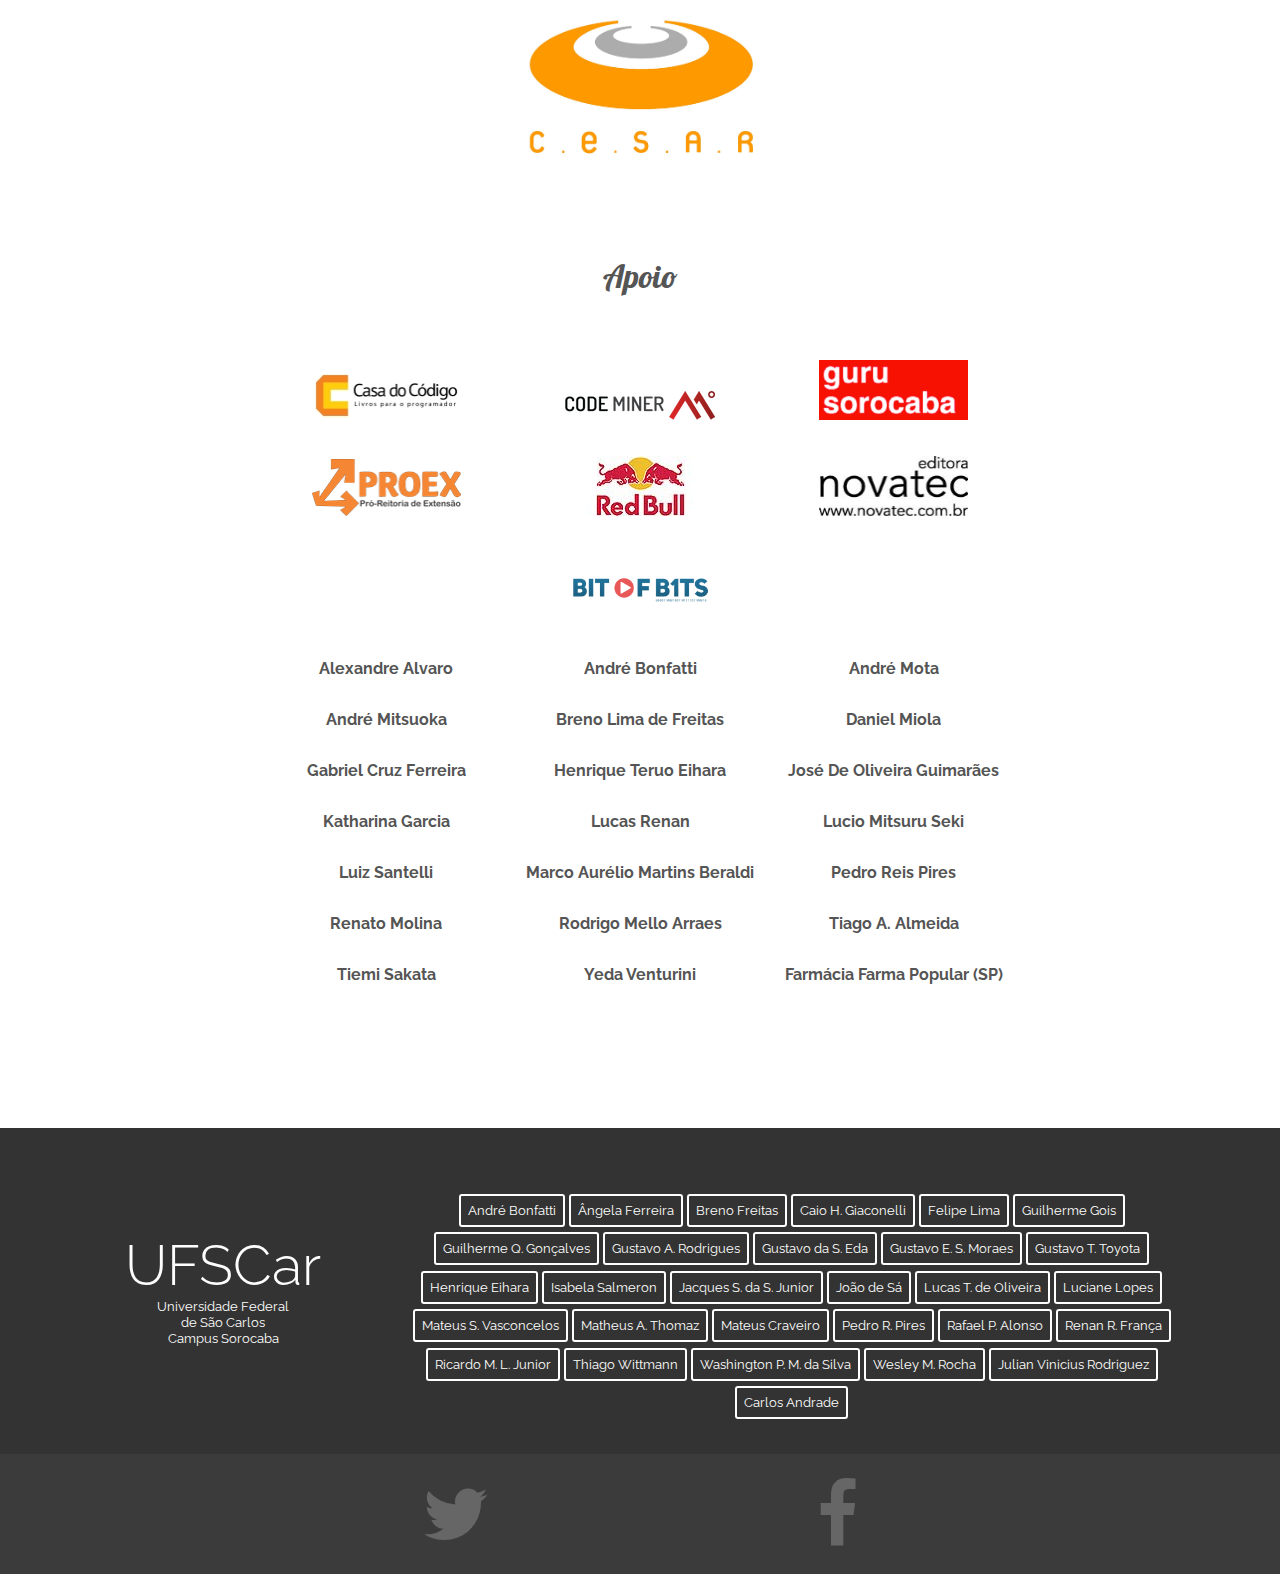
==== commit 7b285e39: "changed monday & beerjs link added" ====
--- a/index.html
+++ b/index.html
@@ -110,7 +110,7 @@
 		<img src="./img/art/main-logo.png" id="img-logo" alt="logo">
 		<h2>Um pouco sobre o evento</h2>
 		<!-- <h4>cortesia do canal Bit of Bits</h4> -->
-
+		
 		<div class="wrap">
 			<div id="coverimageforplayer">
    			<img id="video-preview" src="./img/art/video-preview.png" style="cursor:pointer" />
@@ -246,7 +246,7 @@
 				</div>
 				<div class="description">
 					<h3>Vanessa Me Tonini</h3>
-					<p class="mini-cv">Vanessa Me Tonini trabalha com Web desde 2007, focando no desenvolvimento frontend. É formada em Sistemas para Internet (UNIVALI), Especialista em desenvolvimento Web (UTFPR), e cursa um MBA em Engenharia de Software (FIAP). Hoje trabalha na Interactiv4 como Magento Front End Certified Developer.</p>
+					<p class="mini-cv">I'm a Web developer, specialist in frontend code with seven years of professional experience where I could work in great companies and amazing projects. In the last 4 years, I attended more than 20 events about technology in Brazil, and as speaker in some of them. Worked for W3C Brazil Office (hosted by NIC.br) supporting Web accessibility and Open Web initiatives. Also I'm a researcher and enthusiast about Web acessibility and open source e-commerce (Magento).</p>
 				</div>
 			</div>
 
@@ -410,11 +410,11 @@
 							</div>
 							<div class="description"> <!-- description has: title, guest and hidden time for responsive -->
 								<div class="hidden"><p>18:00<small>PM</small></small></p></div>
-								<div class="title"><p>Encontro <a href="https://github.com/beerjs/sorocaba"></a>Beer.js Sorocaba</p></div>
+								<div class="title"><p>Encontro <a href="https://github.com/beerjs/sorocaba">Beer.js Sorocaba</a></p></div>
 								<div class="guest"><p>Beer.js</div>
 							</div>
 						</div> <!-- event-line end -->
-
+						
 					</div> <!-- events-wrap end -->
 
 					<div style="clear: both;"></div>
@@ -459,7 +459,7 @@
 							<div class="description"> <!-- description has: title, guest and hidden time for responsive -->
 								<div class="hidden"><p>14:00<small>PM</small> - 14:45<small>PM</small></p></div>
 								<div class="title"><p>Pessoas, um estranho entrave no desenvolvimento</p></div>
-								<div class="guest"><p>Clécio Bachini</div>
+								<div class="guest"><p>Palestrante foda</div>
 							</div>
 						</div> <!-- event-line end -->
 						<div style="clear: both;"></div>
@@ -582,7 +582,7 @@
 							</div>
 							<div class="description"> <!-- description has: title, guest and hidden time for responsive -->
 								<div class="hidden"><p>16:00<small>PM</small> - 17:30<small>PM</small></p></div>
-								<div class="title"><p>RFID: Para onde caminha a evolução no Sistema de Identificação e Rastreamento?</p></div>
+								<div class="title"><p>Para onde caminha a evolução no Sistema de Identificação e Rastreamento?</p></div>
 								<div class="guest"><p>Edson Yano</div>
 							</div>
 						</div> <!-- event-line end -->
@@ -789,7 +789,7 @@
 		</div>
     <!-- <a href="https://www.catarse.me/pt/secot" target="_blank" class="btn btn-lg">Apoie você também</a> -->
 	</section>
-
+	
 	<section class="clean" id="footer">
 		<div class="wrap">
 			<div class="ufscar-wrap">
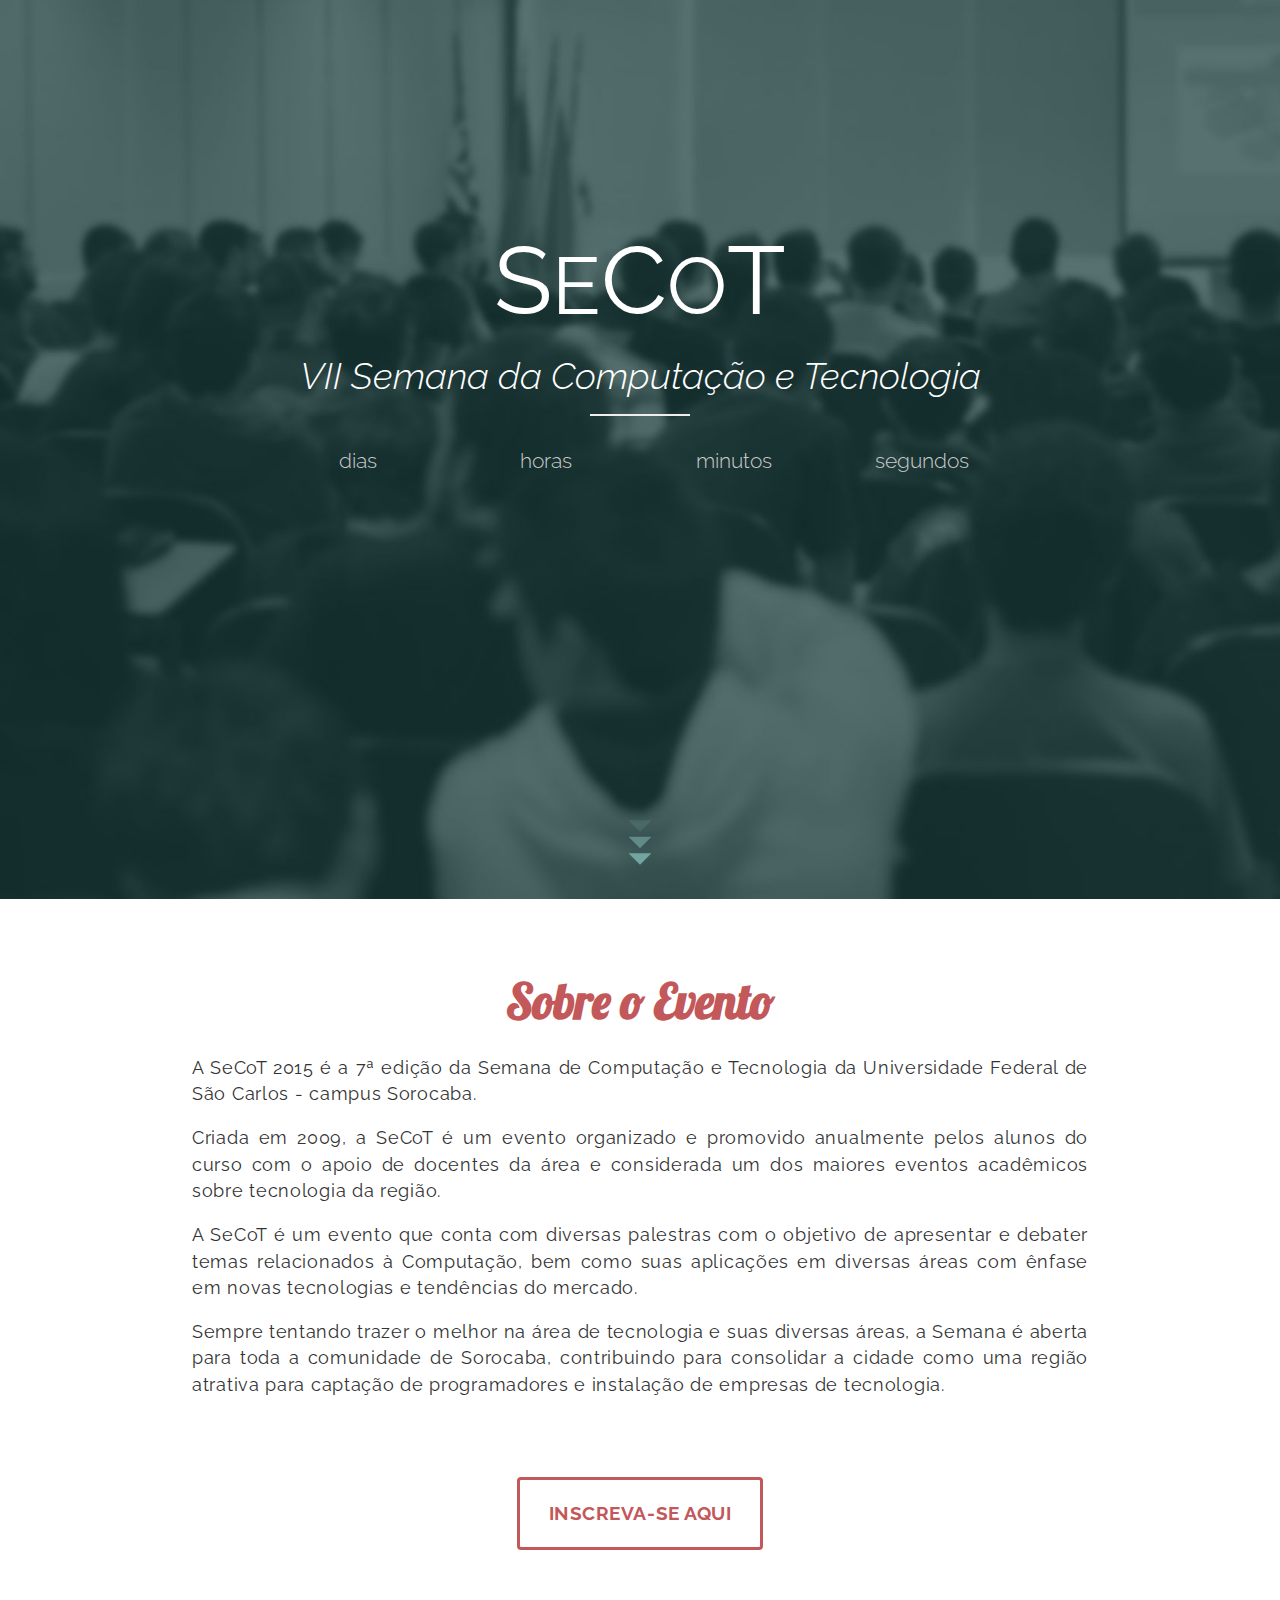
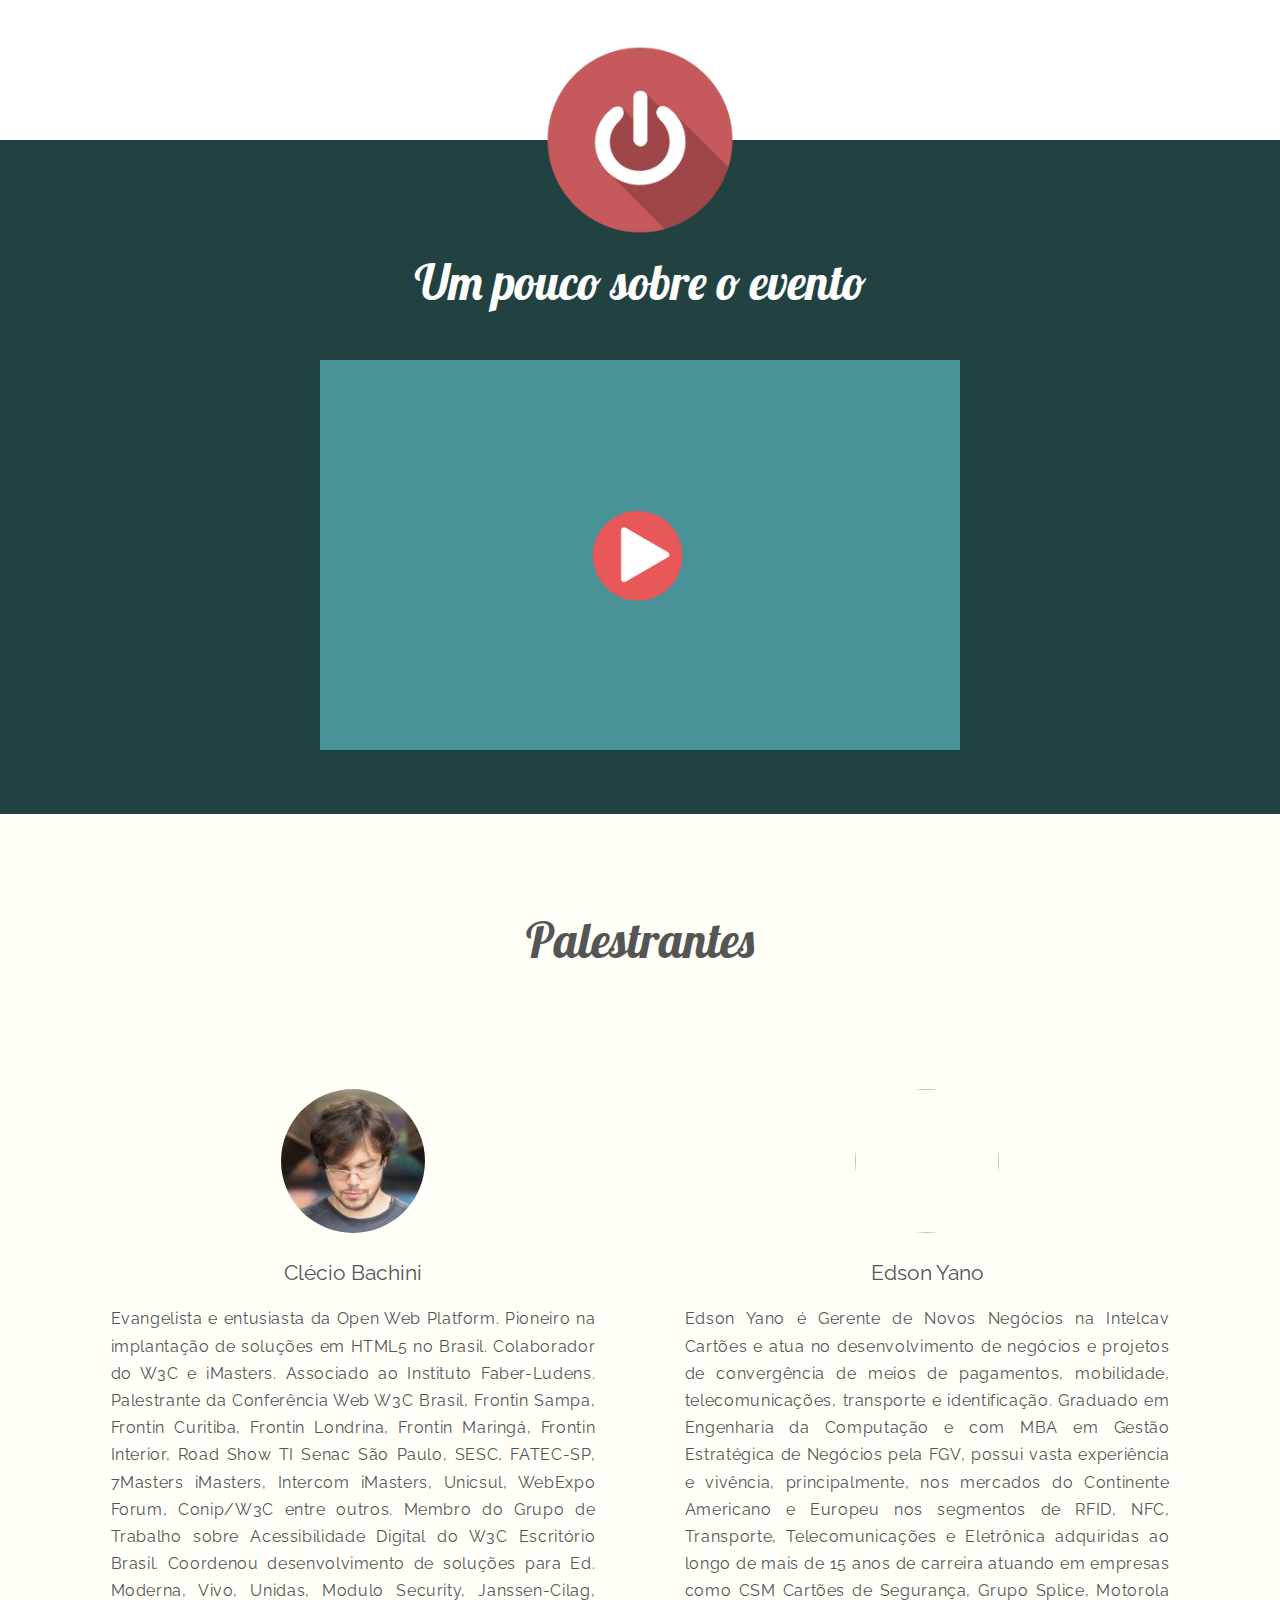
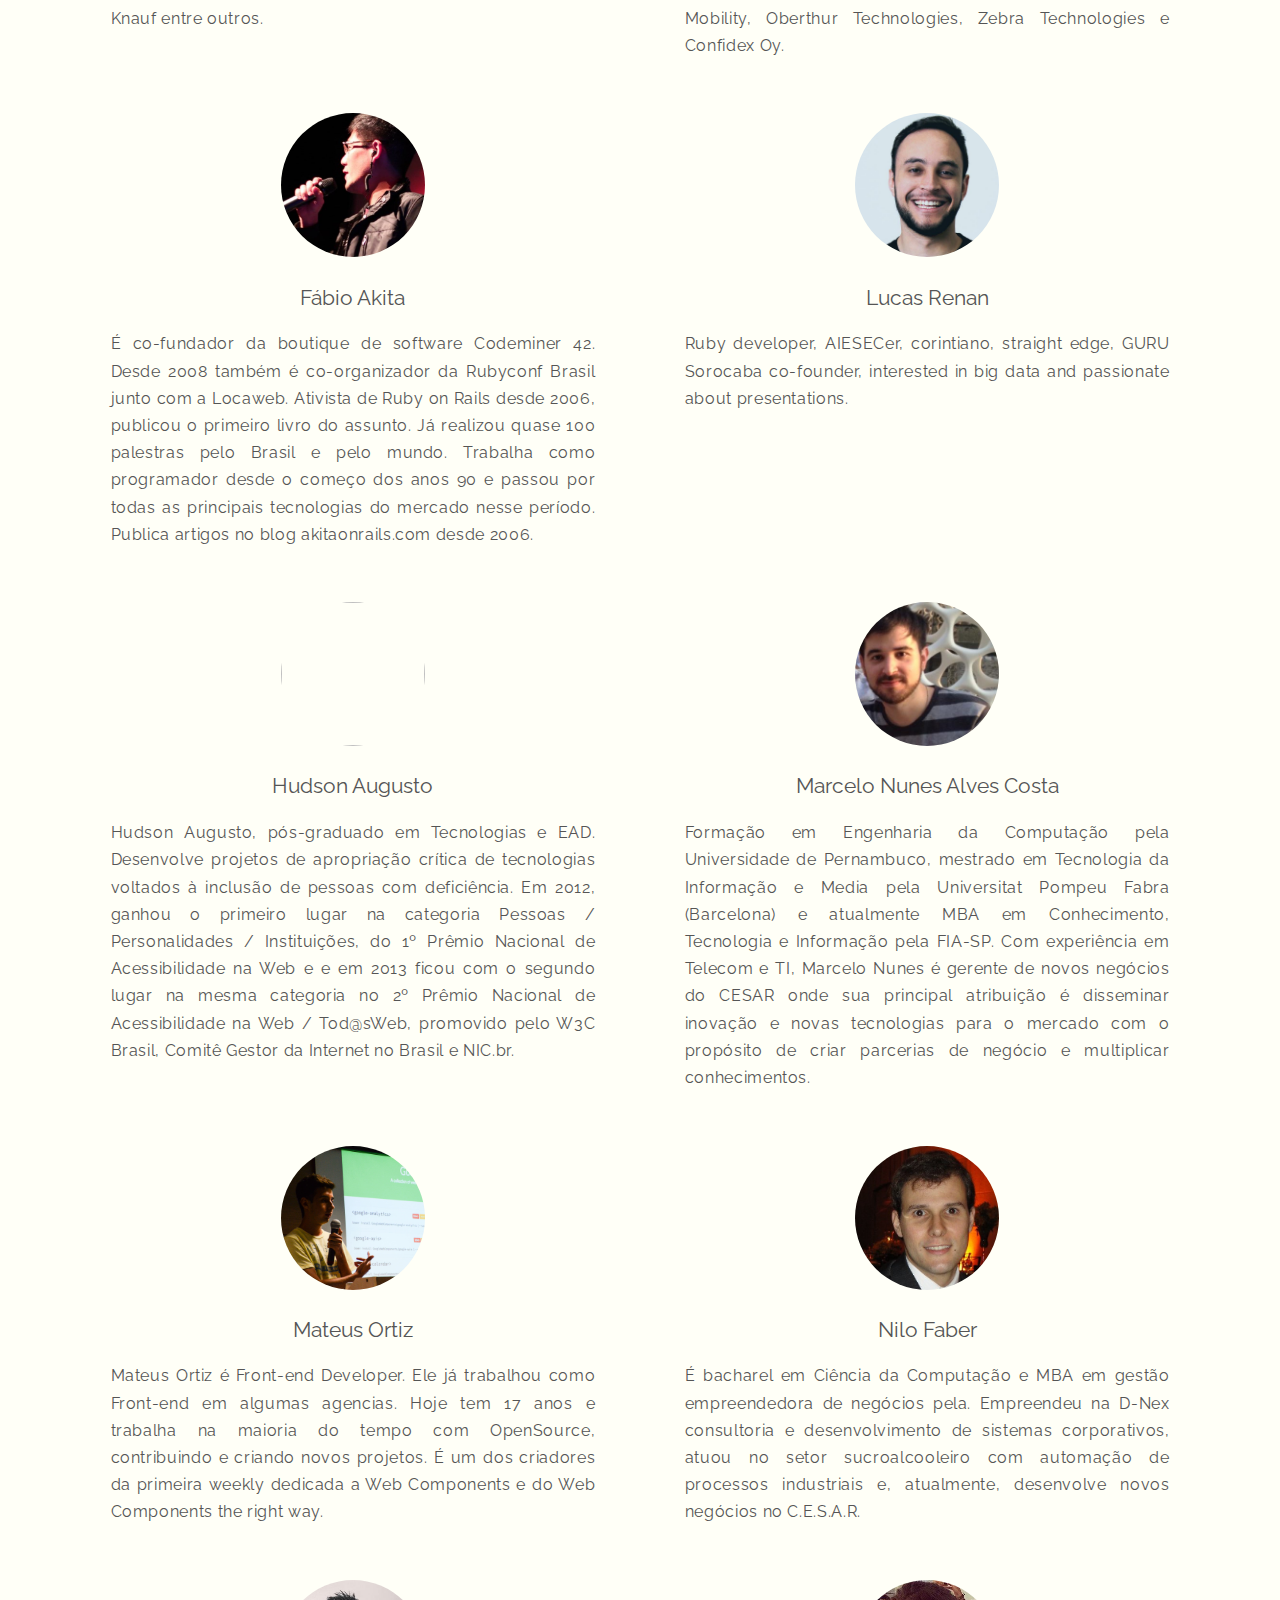
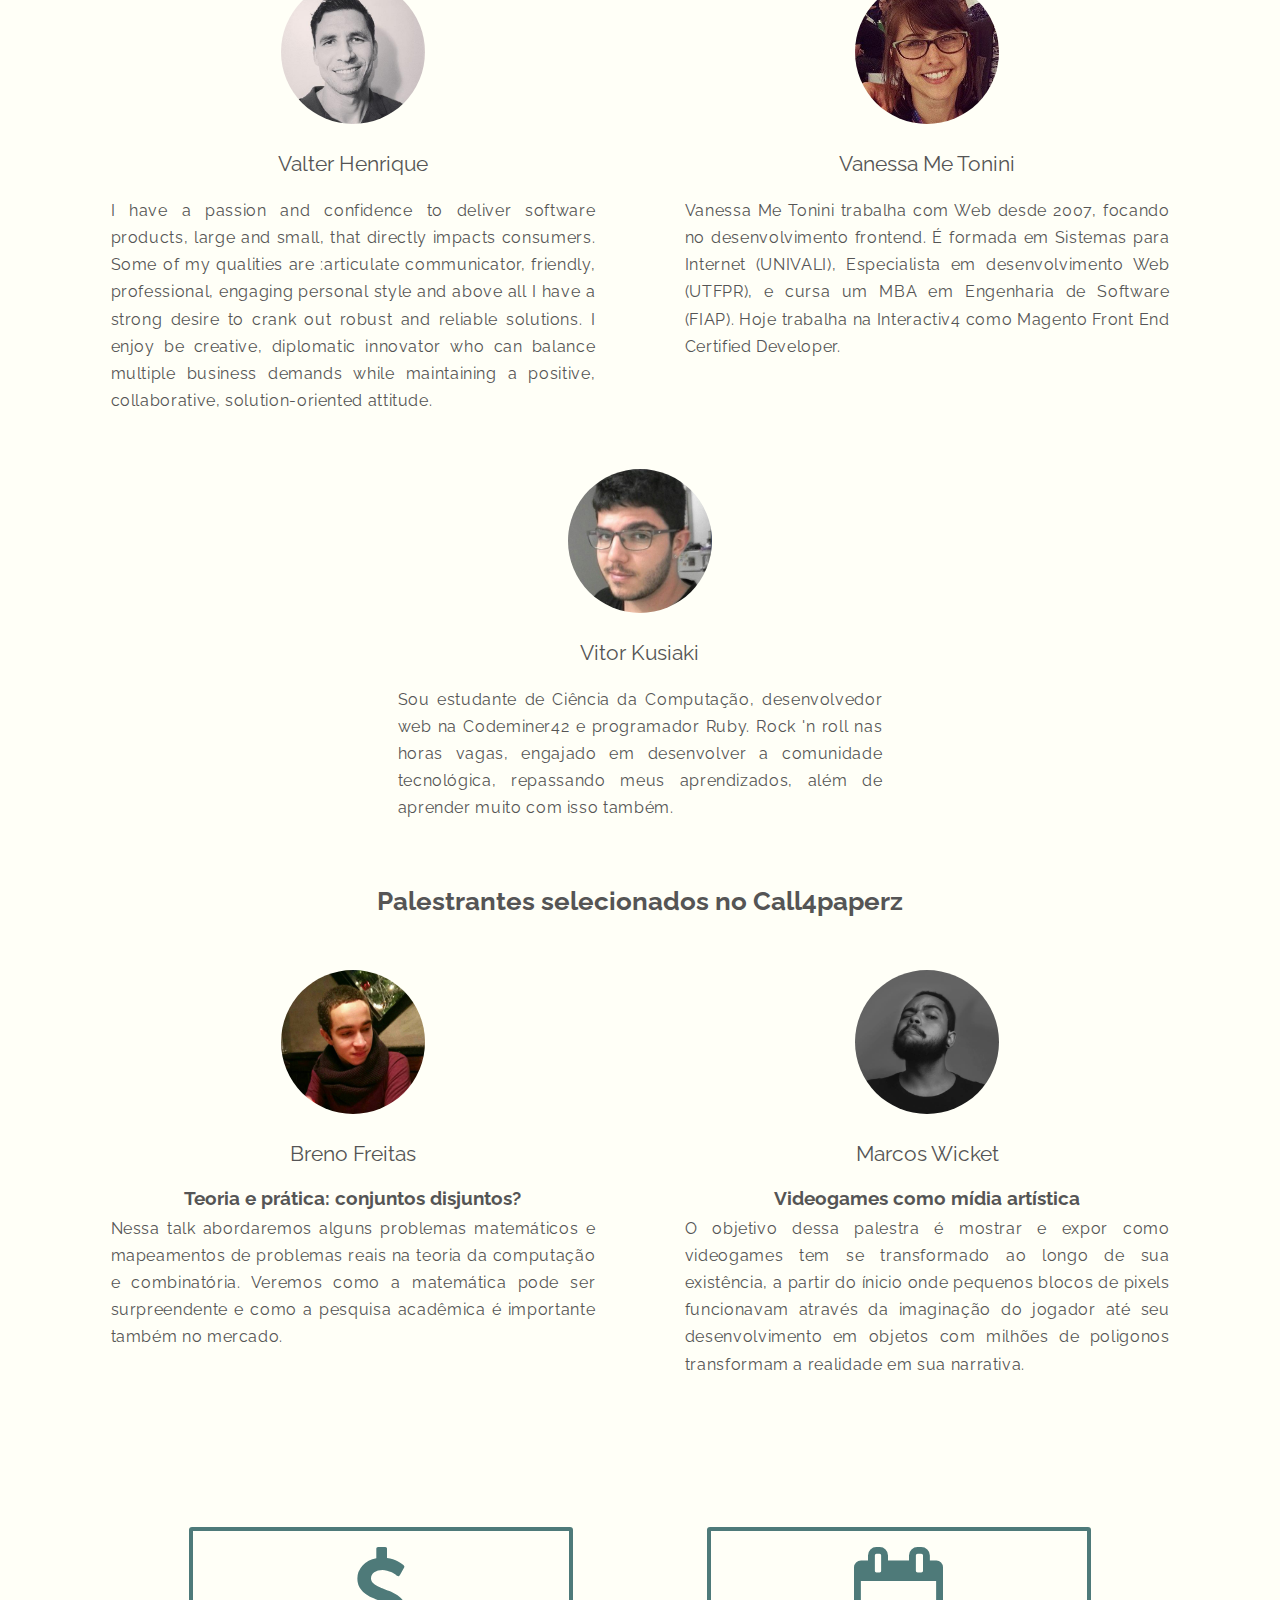
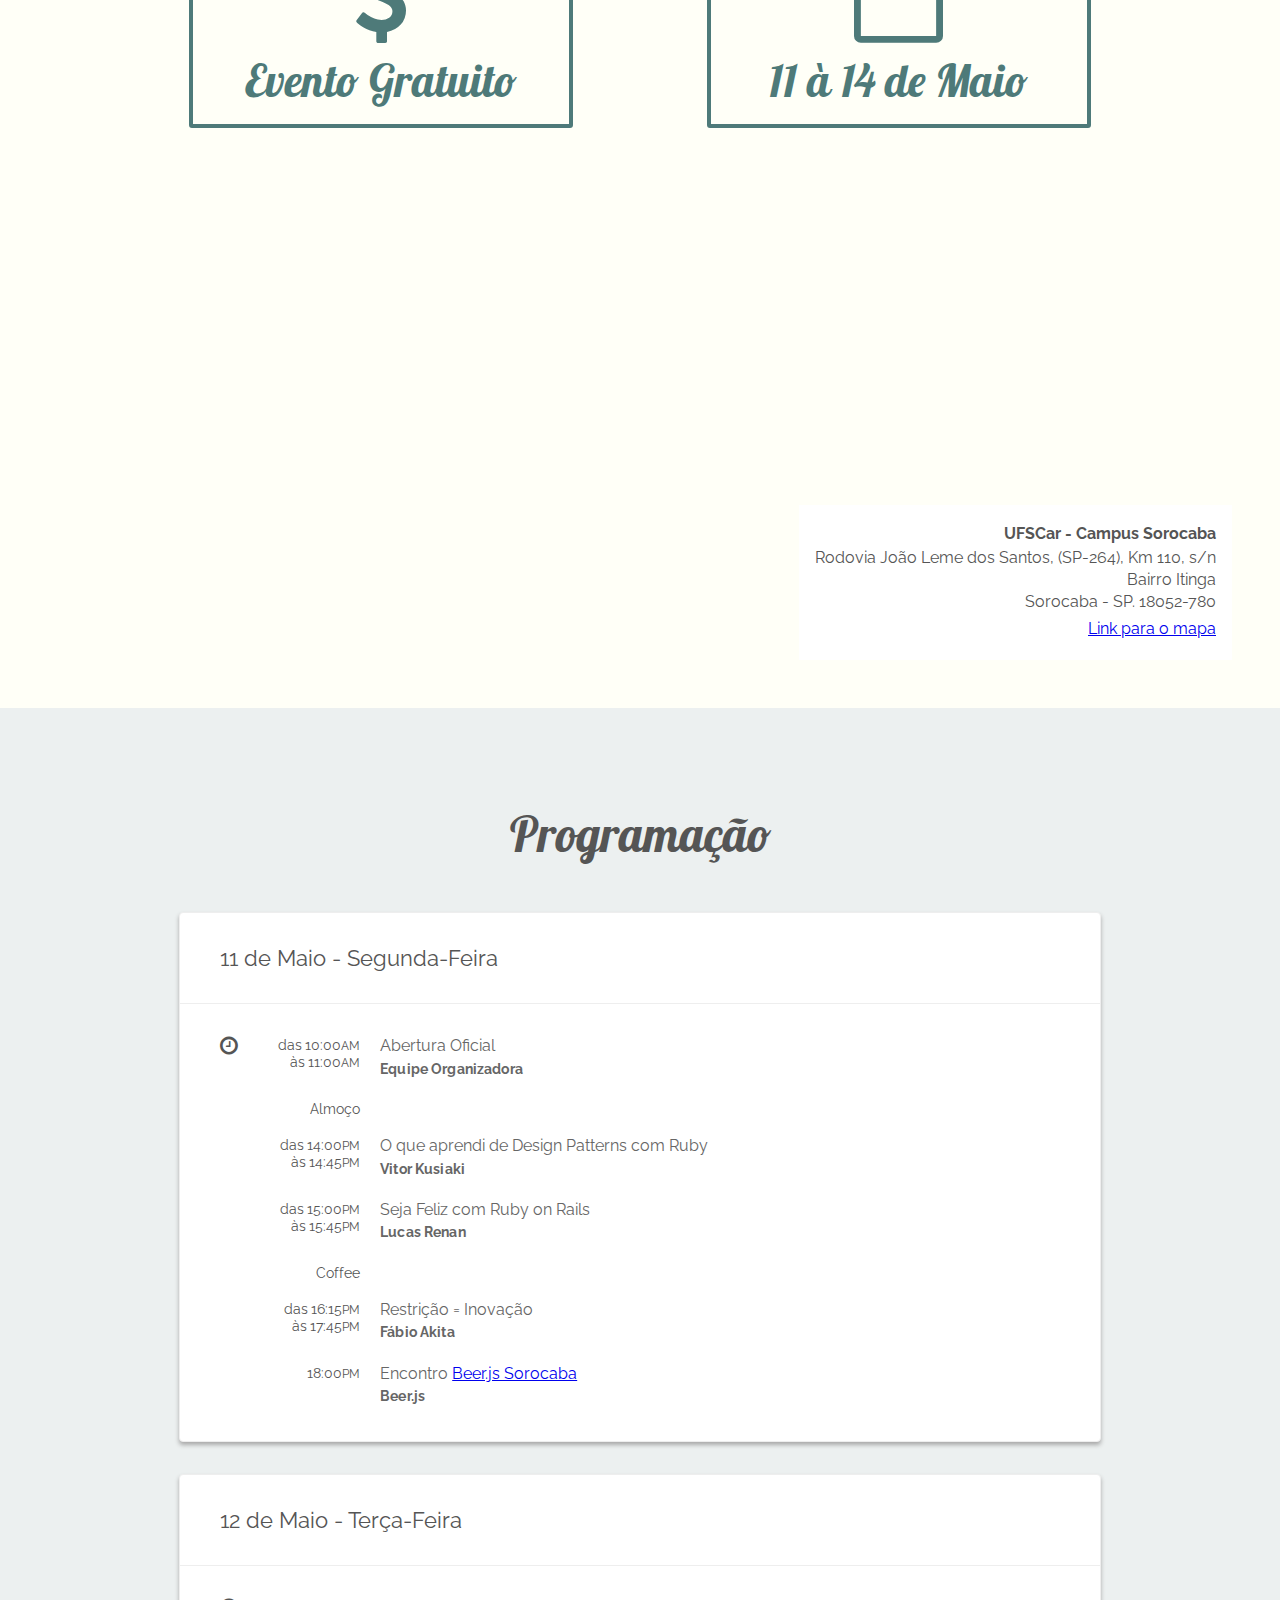
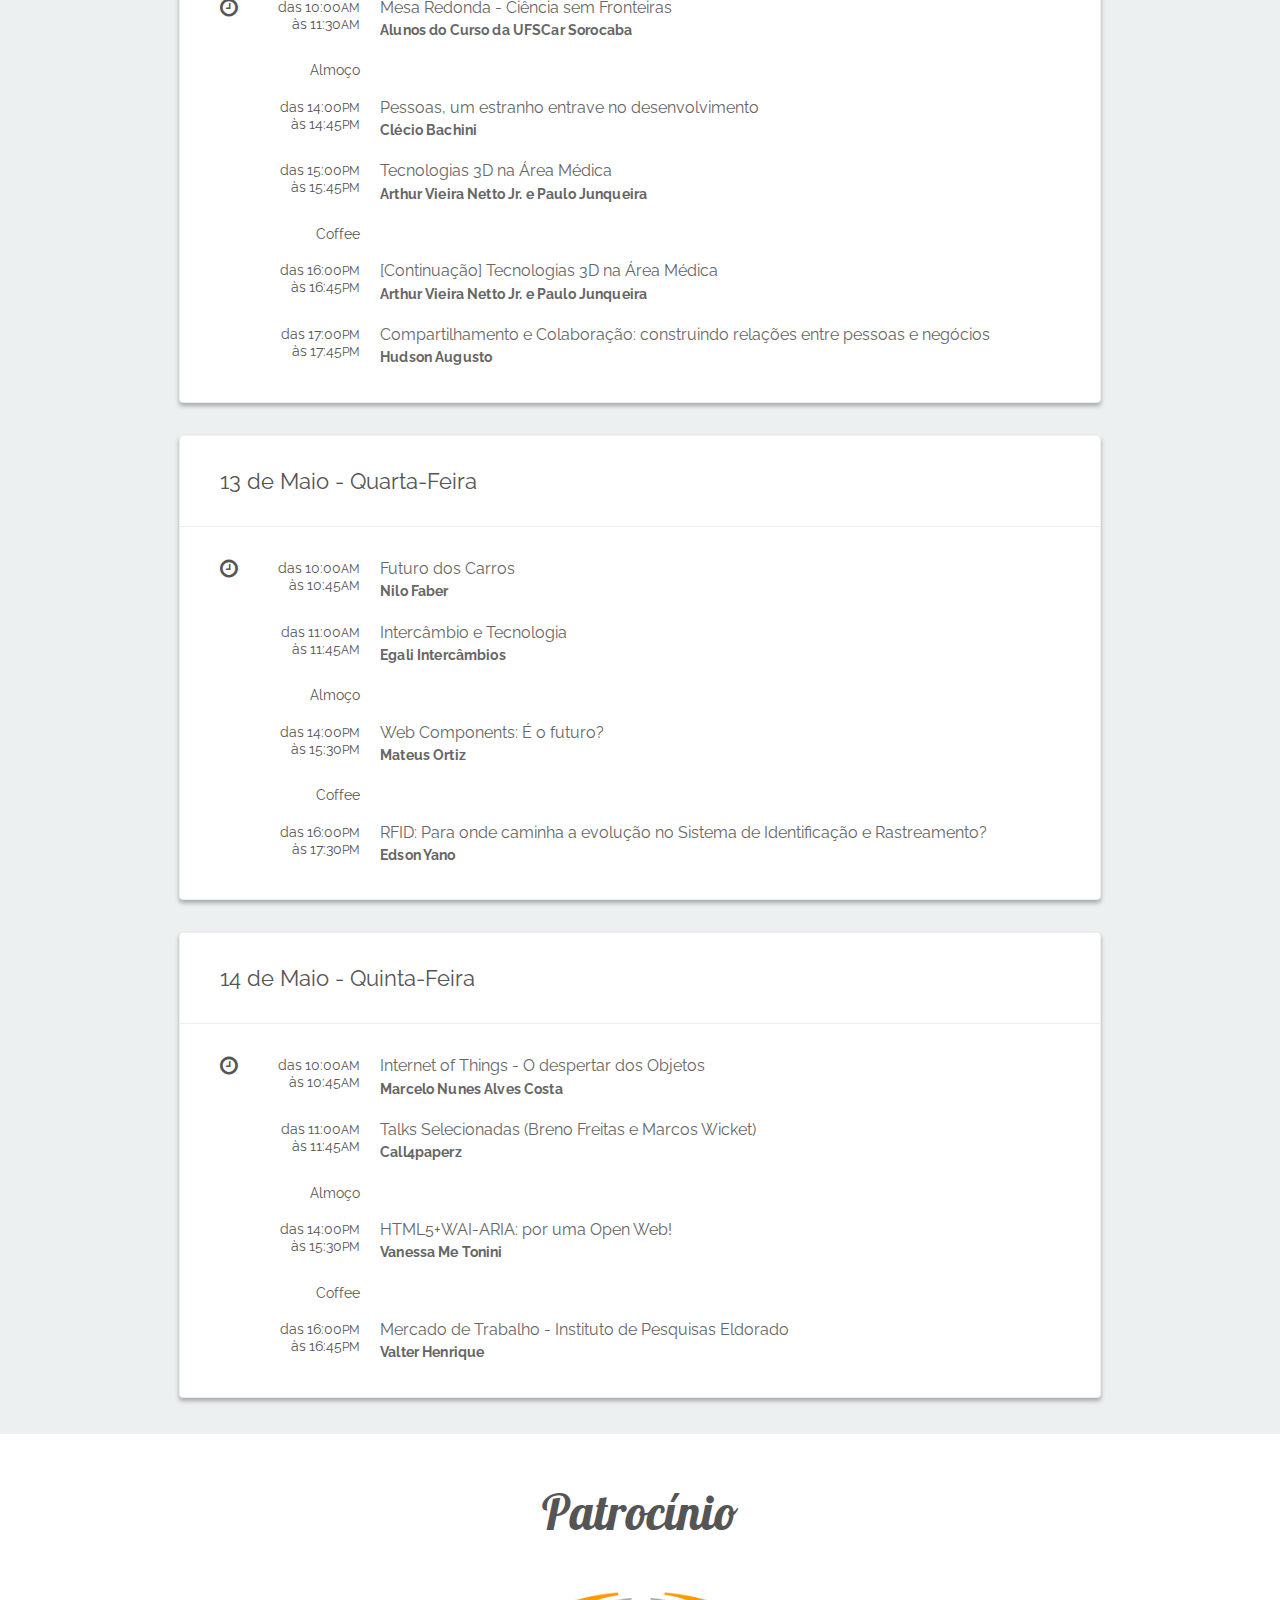
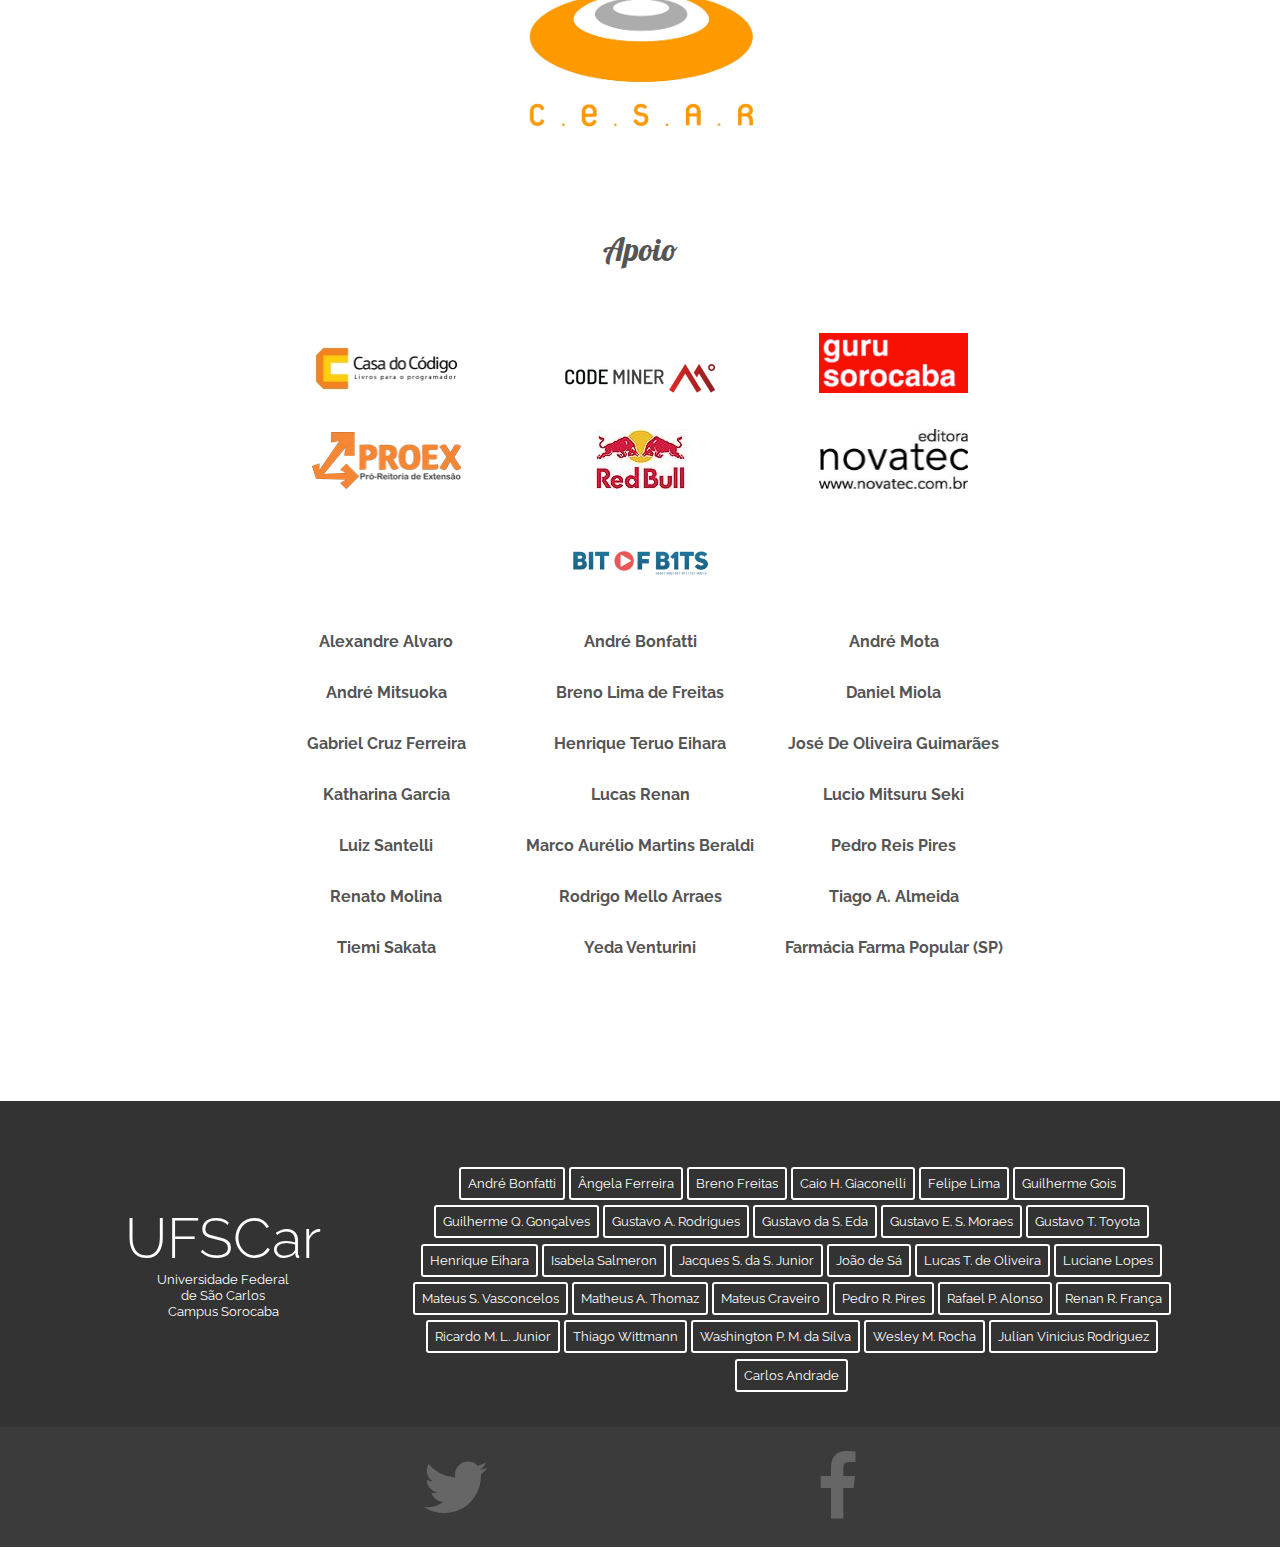
==== commit 946528ac: "Merge pull request #11 from andrebnf/gh-pages" ====
--- a/index.html
+++ b/index.html
@@ -110,7 +110,7 @@
 		<img src="./img/art/main-logo.png" id="img-logo" alt="logo">
 		<h2>Um pouco sobre o evento</h2>
 		<!-- <h4>cortesia do canal Bit of Bits</h4> -->
-		
+
 		<div class="wrap">
 			<div id="coverimageforplayer">
    			<img id="video-preview" src="./img/art/video-preview.png" style="cursor:pointer" />
@@ -246,7 +246,7 @@
 				</div>
 				<div class="description">
 					<h3>Vanessa Me Tonini</h3>
-					<p class="mini-cv">I'm a Web developer, specialist in frontend code with seven years of professional experience where I could work in great companies and amazing projects. In the last 4 years, I attended more than 20 events about technology in Brazil, and as speaker in some of them. Worked for W3C Brazil Office (hosted by NIC.br) supporting Web accessibility and Open Web initiatives. Also I'm a researcher and enthusiast about Web acessibility and open source e-commerce (Magento).</p>
+					<p class="mini-cv">Vanessa Me Tonini trabalha com Web desde 2007, focando no desenvolvimento frontend. É formada em Sistemas para Internet (UNIVALI), Especialista em desenvolvimento Web (UTFPR), e cursa um MBA em Engenharia de Software (FIAP). Hoje trabalha na Interactiv4 como Magento Front End Certified Developer.</p>
 				</div>
 			</div>
 
@@ -414,7 +414,7 @@
 								<div class="guest"><p>Beer.js</div>
 							</div>
 						</div> <!-- event-line end -->
-						
+
 					</div> <!-- events-wrap end -->
 
 					<div style="clear: both;"></div>
@@ -459,7 +459,7 @@
 							<div class="description"> <!-- description has: title, guest and hidden time for responsive -->
 								<div class="hidden"><p>14:00<small>PM</small> - 14:45<small>PM</small></p></div>
 								<div class="title"><p>Pessoas, um estranho entrave no desenvolvimento</p></div>
-								<div class="guest"><p>Palestrante foda</div>
+								<div class="guest"><p>Clécio Bachini</div>
 							</div>
 						</div> <!-- event-line end -->
 						<div style="clear: both;"></div>
@@ -582,7 +582,7 @@
 							</div>
 							<div class="description"> <!-- description has: title, guest and hidden time for responsive -->
 								<div class="hidden"><p>16:00<small>PM</small> - 17:30<small>PM</small></p></div>
-								<div class="title"><p>Para onde caminha a evolução no Sistema de Identificação e Rastreamento?</p></div>
+								<div class="title"><p>RFID: Para onde caminha a evolução no Sistema de Identificação e Rastreamento?</p></div>
 								<div class="guest"><p>Edson Yano</div>
 							</div>
 						</div> <!-- event-line end -->
@@ -789,7 +789,7 @@
 		</div>
     <!-- <a href="https://www.catarse.me/pt/secot" target="_blank" class="btn btn-lg">Apoie você também</a> -->
 	</section>
-	
+
 	<section class="clean" id="footer">
 		<div class="wrap">
 			<div class="ufscar-wrap">
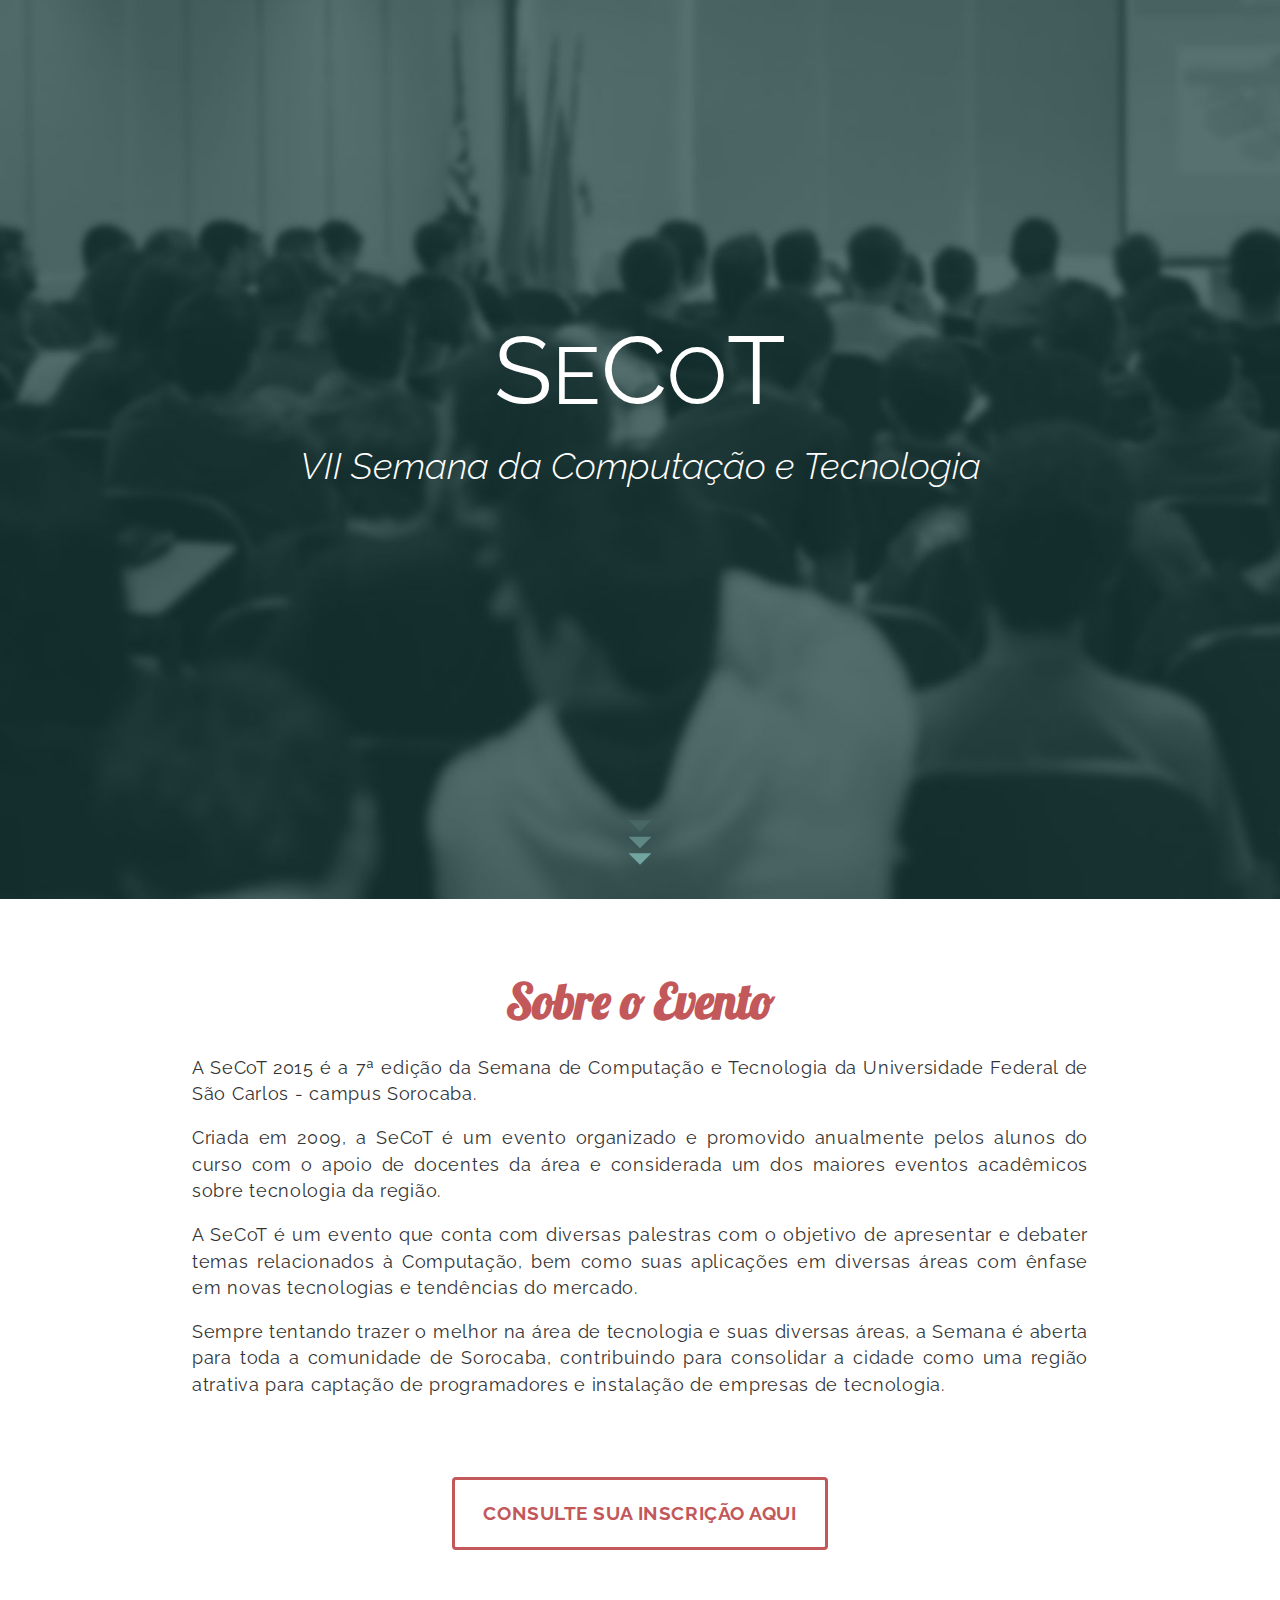
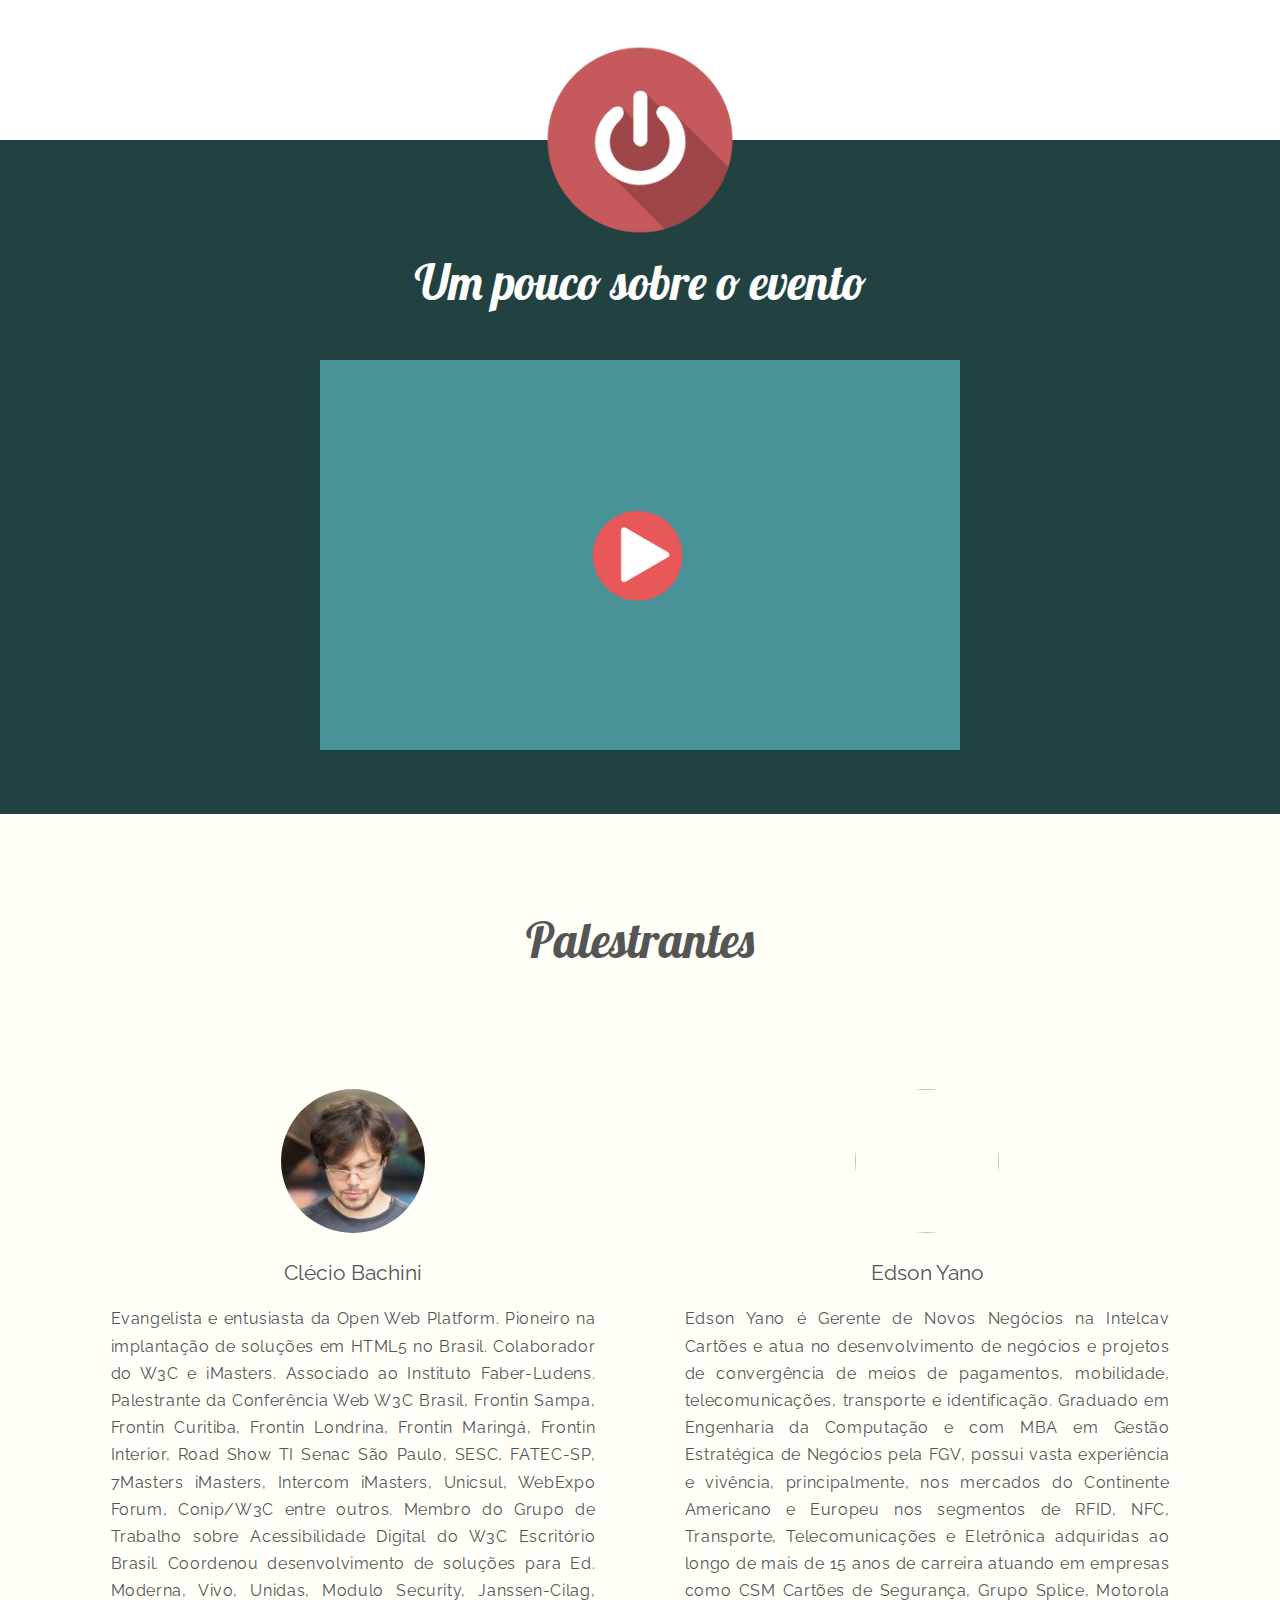
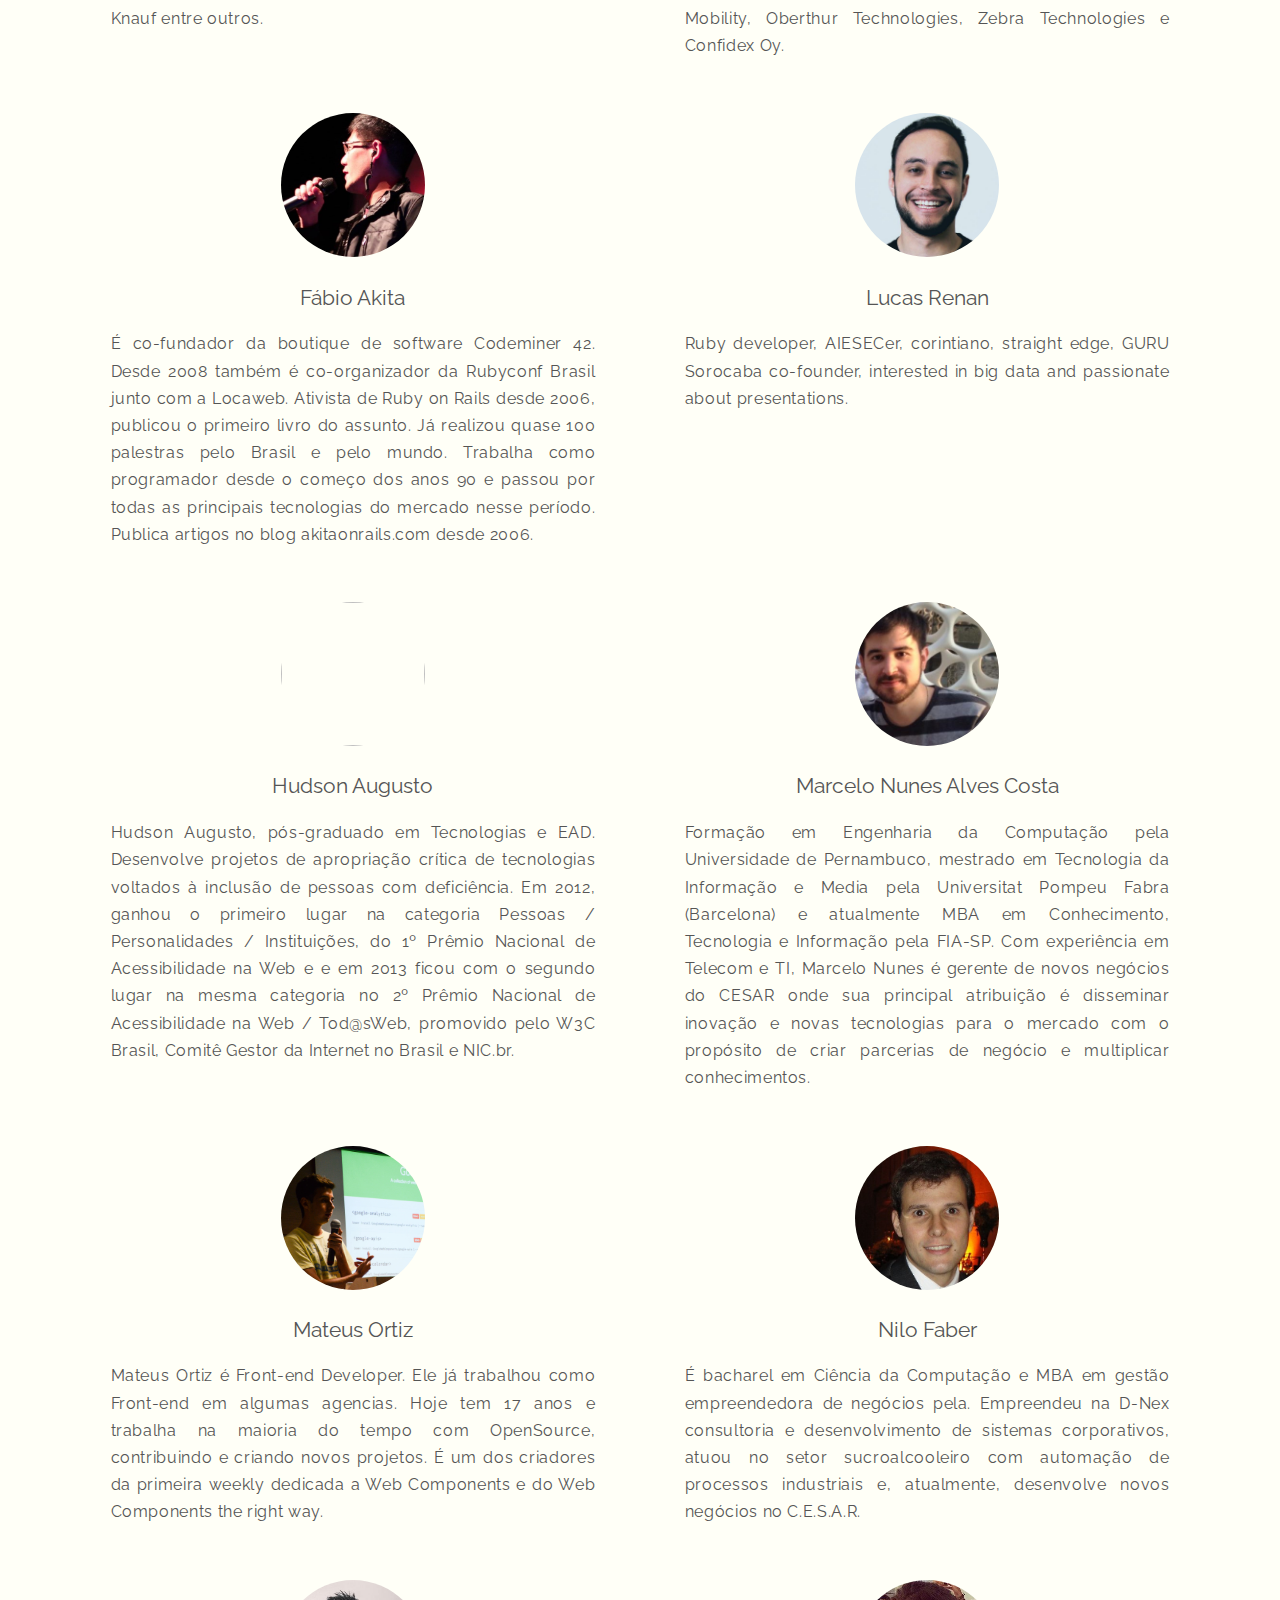
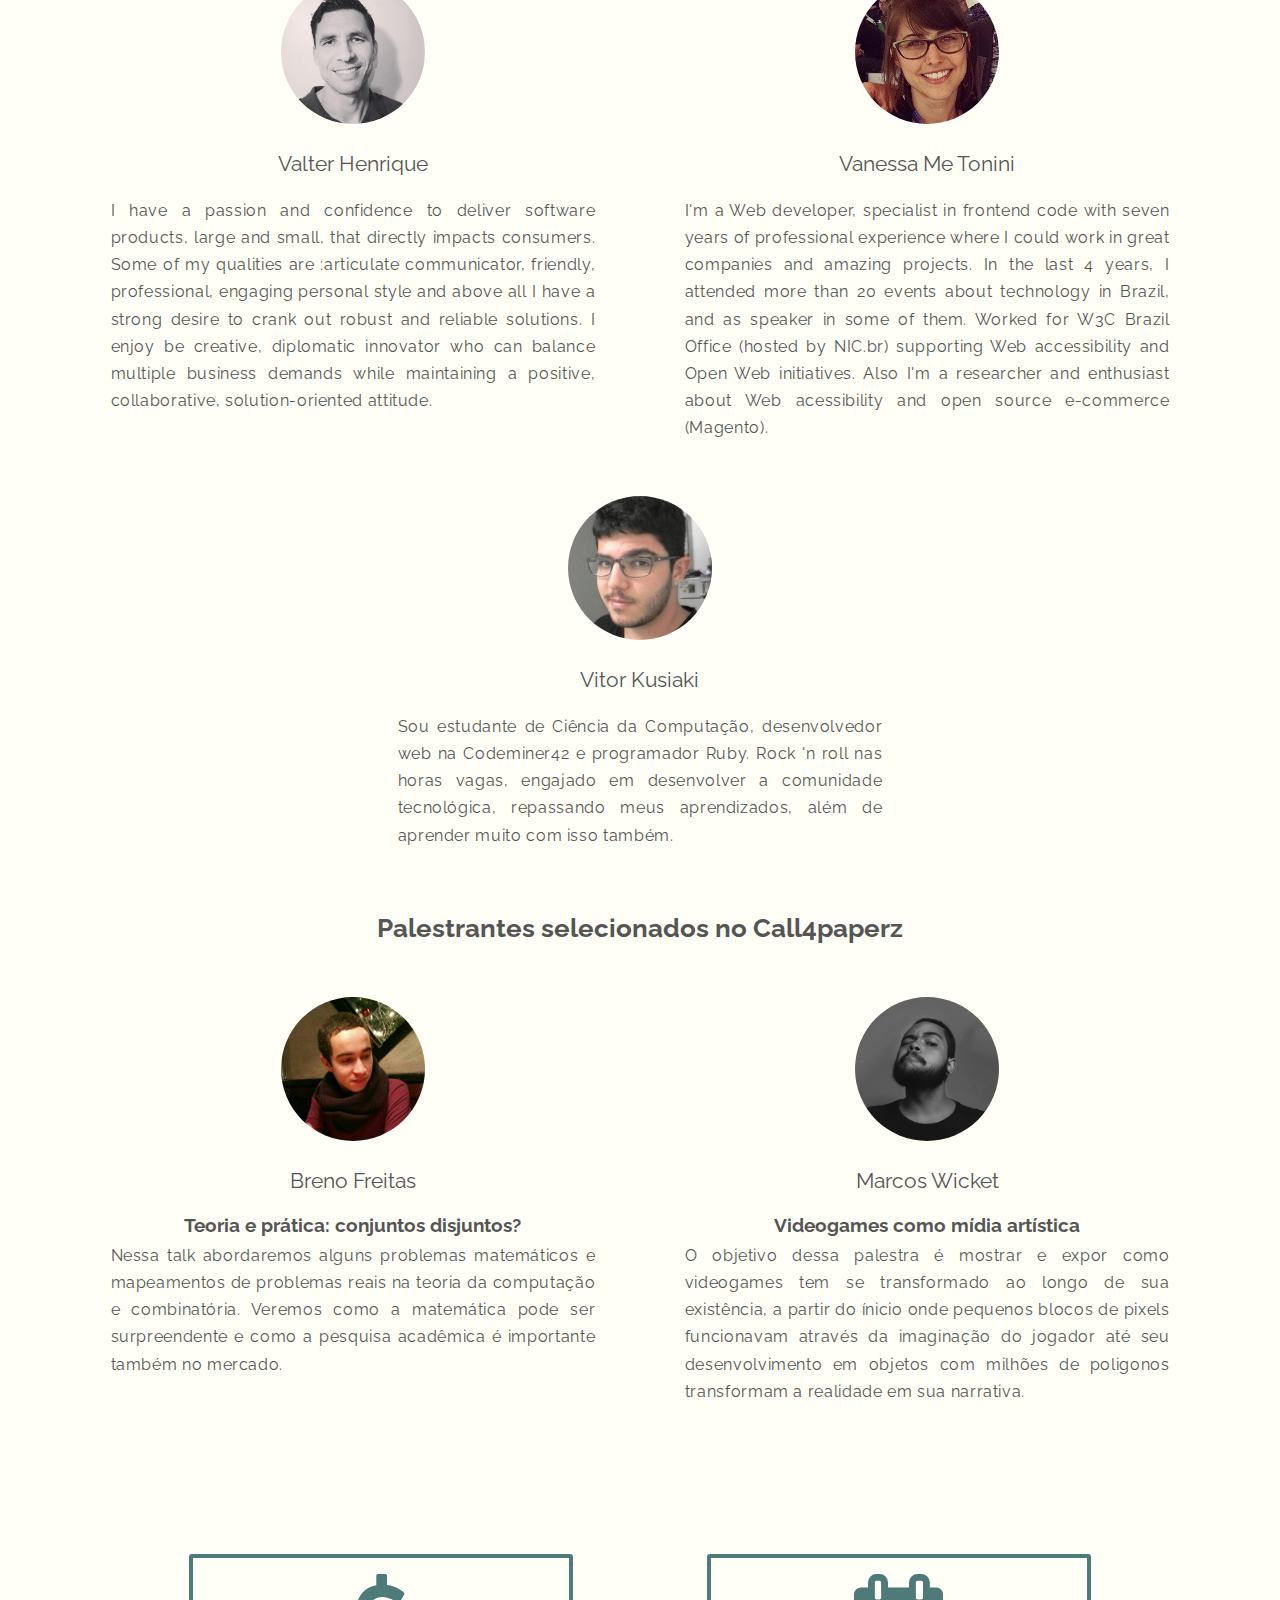
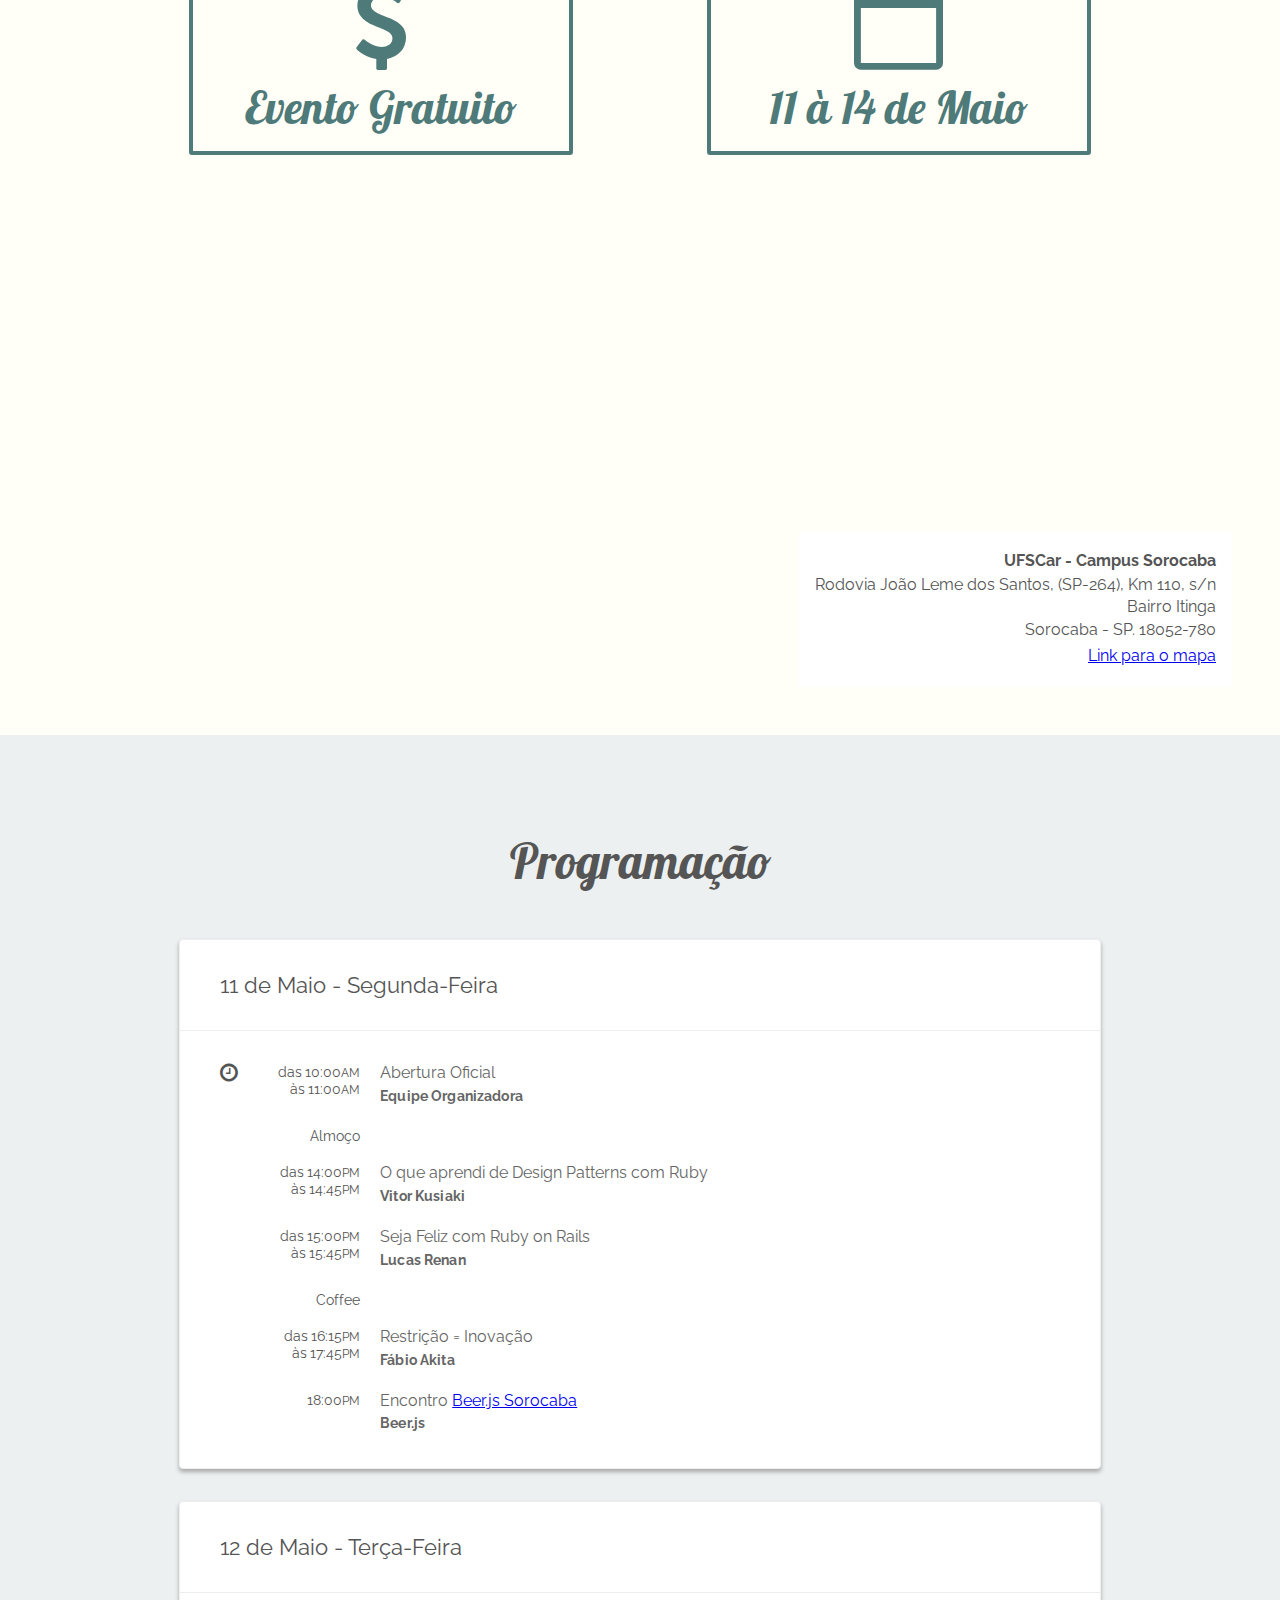
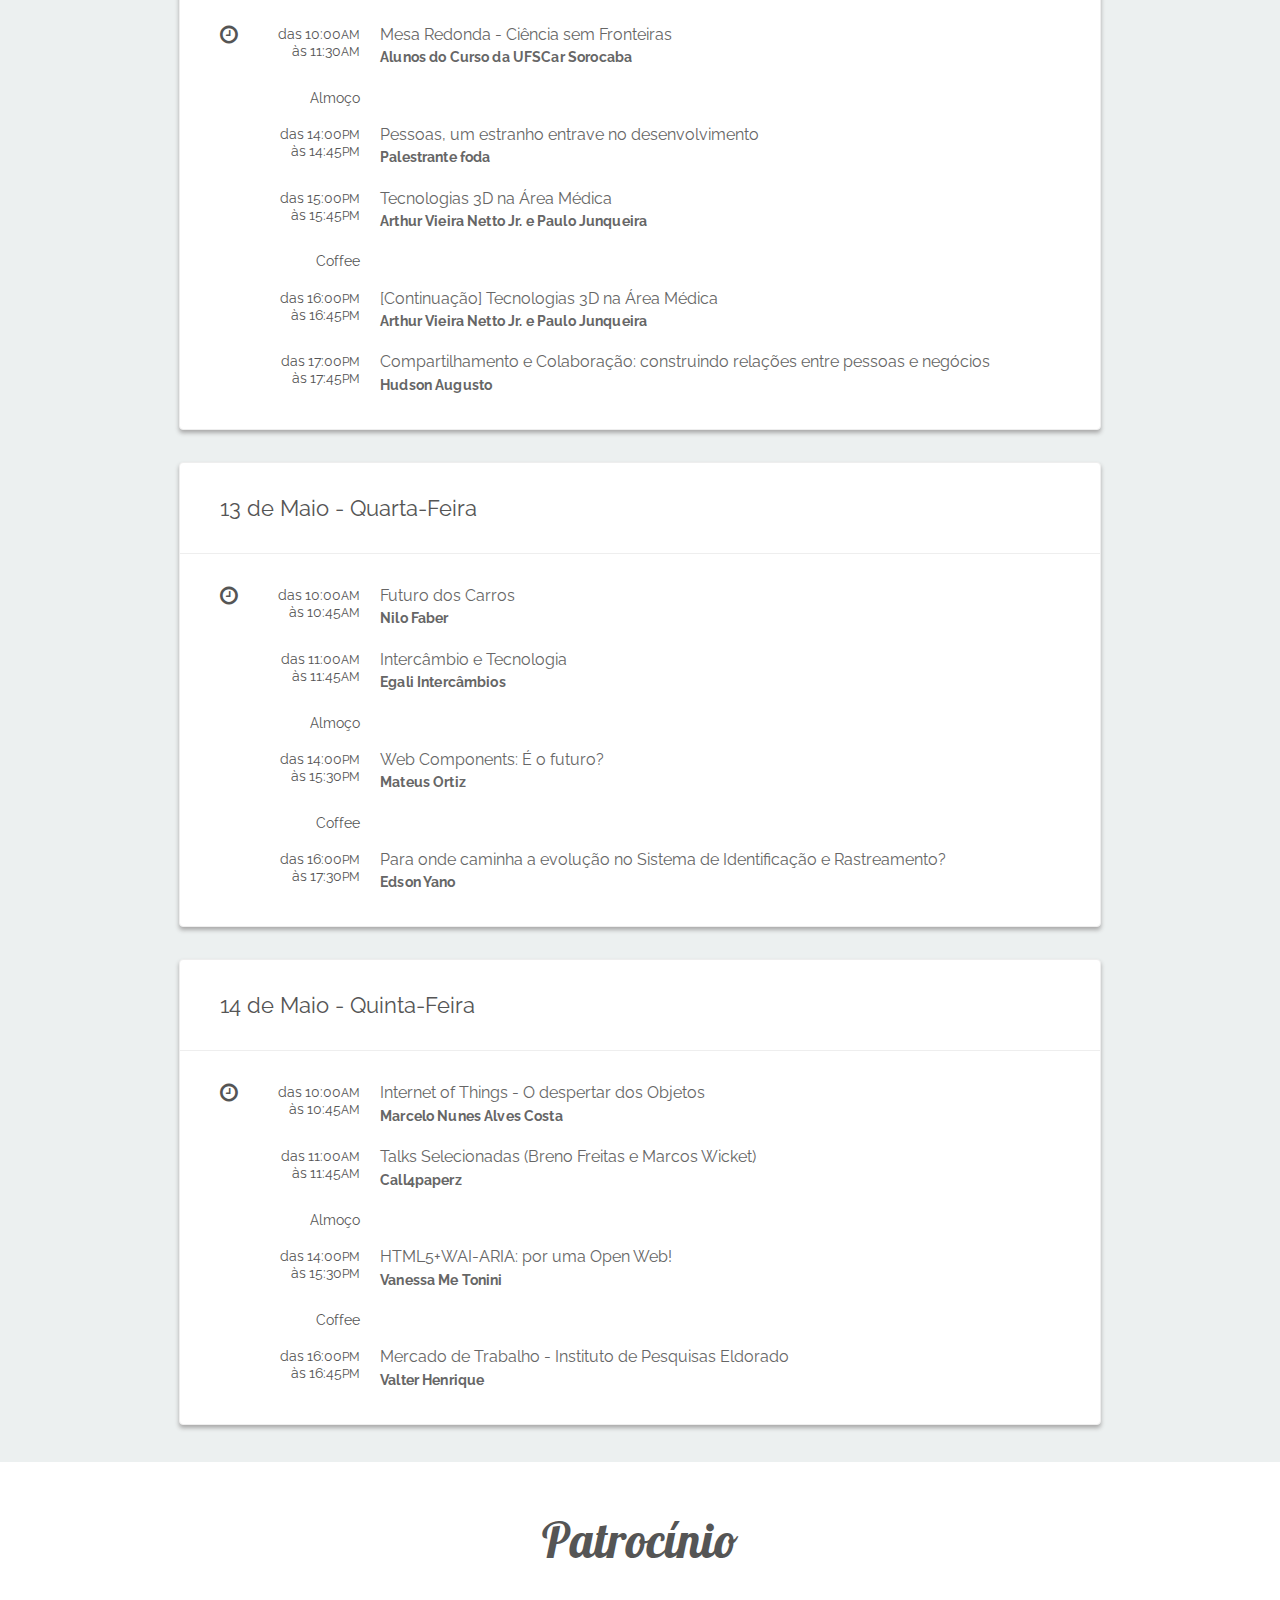
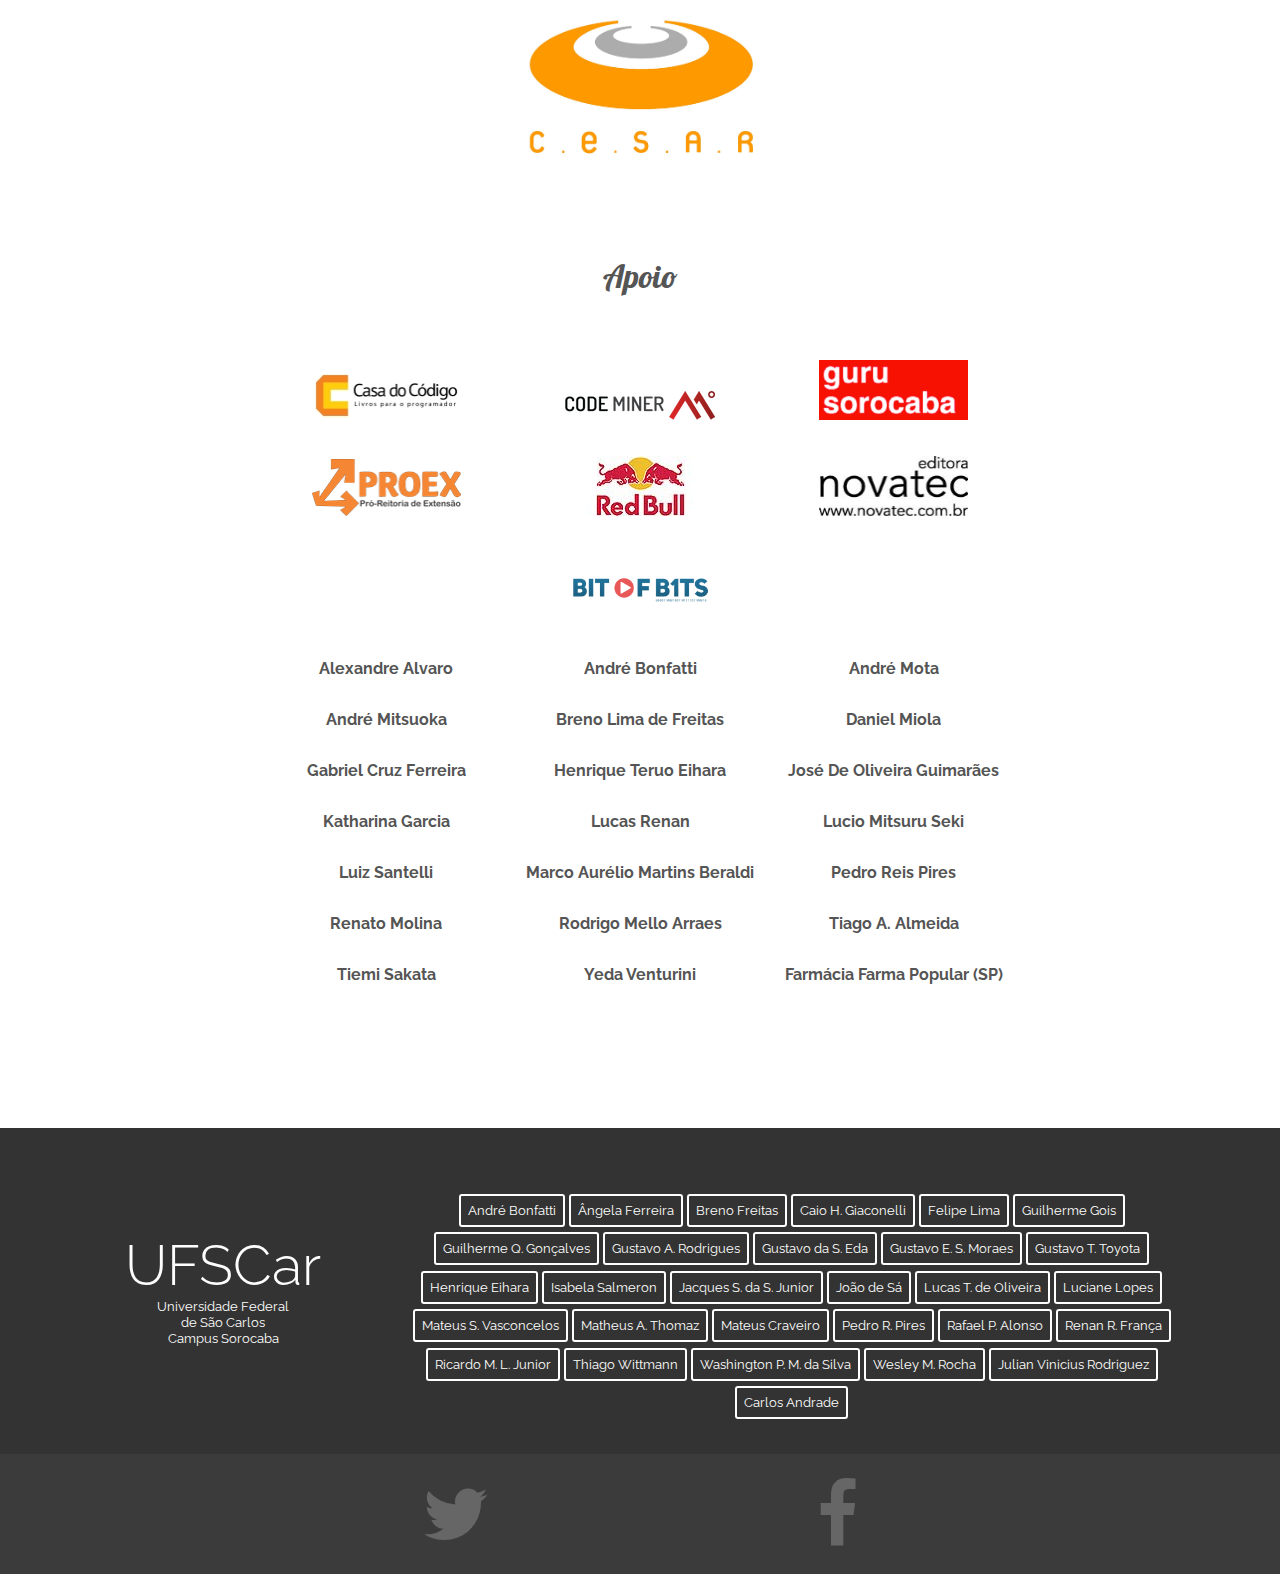
==== commit 6ca7c3da: "timer removed & sign up closed" ====
--- a/index.html
+++ b/index.html
@@ -28,30 +28,6 @@
 
       <h1>S<small>E</small>C<small>O</small>T</h1>
       <h2>VII Semana da Computação e Tecnologia</h2>
-      <div class="separator"></div>
-
-      <div class="timer" id="timer">
-        <div>
-          <span id="d"></span>
-          <div>dias</div>
-        </div>
-
-        <div>
-          <span id="h"></span>
-          <div>horas</div>
-        </div>
-
-        <div>
-          <span id="m"></span>
-          <div>minutos</div>
-        </div>
-
-        <div>
-          <span id="s"></span>
-          <div>segundos</div>
-        </div>
-      </div>
-
 
   </div>
  	  <div class="svg-wrap">
@@ -99,7 +75,7 @@
 			<p>A SeCoT é um evento que conta com diversas palestras com o objetivo de apresentar e debater temas relacionados à Computação, bem como suas aplicações em diversas áreas com ênfase em novas tecnologias e tendências do mercado.</p>
 			<p>Sempre tentando trazer o melhor na área de tecnologia e suas diversas áreas, a Semana é aberta para toda a comunidade de Sorocaba, contribuindo para consolidar a cidade como uma região atrativa para captação de programadores e instalação de empresas de tecnologia.</p>
 			<div class="center-wrap" id="btn-signup">
-				<a class="btn btn-lg" href="./inscricao.html">Inscreva-se Aqui</a>
+				<a class="btn btn-lg" href="./inscricao.html">Consulte sua Inscrição Aqui</a>
 			</div>
 
 		</div>
@@ -110,7 +86,7 @@
 		<img src="./img/art/main-logo.png" id="img-logo" alt="logo">
 		<h2>Um pouco sobre o evento</h2>
 		<!-- <h4>cortesia do canal Bit of Bits</h4> -->
-
+		
 		<div class="wrap">
 			<div id="coverimageforplayer">
    			<img id="video-preview" src="./img/art/video-preview.png" style="cursor:pointer" />
@@ -246,7 +222,7 @@
 				</div>
 				<div class="description">
 					<h3>Vanessa Me Tonini</h3>
-					<p class="mini-cv">Vanessa Me Tonini trabalha com Web desde 2007, focando no desenvolvimento frontend. É formada em Sistemas para Internet (UNIVALI), Especialista em desenvolvimento Web (UTFPR), e cursa um MBA em Engenharia de Software (FIAP). Hoje trabalha na Interactiv4 como Magento Front End Certified Developer.</p>
+					<p class="mini-cv">I'm a Web developer, specialist in frontend code with seven years of professional experience where I could work in great companies and amazing projects. In the last 4 years, I attended more than 20 events about technology in Brazil, and as speaker in some of them. Worked for W3C Brazil Office (hosted by NIC.br) supporting Web accessibility and Open Web initiatives. Also I'm a researcher and enthusiast about Web acessibility and open source e-commerce (Magento).</p>
 				</div>
 			</div>
 
@@ -414,7 +390,7 @@
 								<div class="guest"><p>Beer.js</div>
 							</div>
 						</div> <!-- event-line end -->
-
+						
 					</div> <!-- events-wrap end -->
 
 					<div style="clear: both;"></div>
@@ -459,7 +435,7 @@
 							<div class="description"> <!-- description has: title, guest and hidden time for responsive -->
 								<div class="hidden"><p>14:00<small>PM</small> - 14:45<small>PM</small></p></div>
 								<div class="title"><p>Pessoas, um estranho entrave no desenvolvimento</p></div>
-								<div class="guest"><p>Clécio Bachini</div>
+								<div class="guest"><p>Palestrante foda</div>
 							</div>
 						</div> <!-- event-line end -->
 						<div style="clear: both;"></div>
@@ -582,7 +558,7 @@
 							</div>
 							<div class="description"> <!-- description has: title, guest and hidden time for responsive -->
 								<div class="hidden"><p>16:00<small>PM</small> - 17:30<small>PM</small></p></div>
-								<div class="title"><p>RFID: Para onde caminha a evolução no Sistema de Identificação e Rastreamento?</p></div>
+								<div class="title"><p>Para onde caminha a evolução no Sistema de Identificação e Rastreamento?</p></div>
 								<div class="guest"><p>Edson Yano</div>
 							</div>
 						</div> <!-- event-line end -->
@@ -789,7 +765,7 @@
 		</div>
     <!-- <a href="https://www.catarse.me/pt/secot" target="_blank" class="btn btn-lg">Apoie você também</a> -->
 	</section>
-
+	
 	<section class="clean" id="footer">
 		<div class="wrap">
 			<div class="ufscar-wrap">
--- a/css/style.css
+++ b/css/style.css
@@ -1,4 +1,4 @@
-*{margin:0px;padding:0px;box-sizing:border-box}body{font-family:'Raleway', sans-serif}section#facts{background-color:#214241;position:relative;color:#fefefe;padding:7em 0 1em 0;text-align:center}section#facts #img-logo{width:12em;position:absolute;top:-6em;left:50%;margin-left:-6em;z-index:3}section#facts h2{margin:0}section#facts h4{font-weight:300;font-size:1.3em;letter-spacing:.03em}section#facts .wrap{width:90%;margin:3em auto}section#facts .wrap .fact-container{display:inline-block;width:25%;margin:0 2%}section#facts .wrap .fact-container .icon-wrap{height:6em}section#facts .wrap .fact-container .icon-wrap i{font-size:5em}section#facts .wrap .fact-container p{font-size:1.2em;letter-spacing:0.03em}section#facts .wrap .fact-container p small{margin:.5em auto}header{position:relative;background-color:white;z-index:3;padding-bottom:6em}header .about{padding:3em 0 1em 0;color:#333;width:70%;margin:auto}header .about h2{color:#C3585B;font-size:3em;margin:.5em;font-family:"Lobster", cursive;text-align:center}header .about p{line-height:1.5em;letter-spacing:.04em;font-size:1.1em;margin:1em 0;text-align:justify}.left-container,.right-container{font-weight:300}section.photo-section{position:relative;z-index:4;padding-top:1px;margin-top:-1px;height:100%;background-image:url(../img/art/pres-bg.jpg);background-repeat:no-repeat;background-size:cover;color:white}section.photo-section .wrap{width:920px;height:50%;text-align:center;position:absolute;left:0;right:0;bottom:0;top:0;margin:auto}section.photo-section .wrap .separator{width:100px;margin:1em auto auto auto;border-bottom:2px solid #eee}section.photo-section .wrap h1{font-size:6em;font-weight:400}section.photo-section .wrap h2{margin-top:.5em;font-size:2.3em;font-weight:300;font-style:italic}section.photo-section .timer{padding-top:2em}section.photo-section .timer div{display:inline-block;width:20%;font-weight:300}section.photo-section .timer div span{display:block;font-size:5em}section.photo-section .timer div div{width:100%;font-size:1.3em;color:#ccc}section.photo-section .svg-wrap{width:100%;position:absolute;text-align:center;bottom:2em}section.photo-section .svg-wrap svg{height:4em}section.clean{background-color:white;color:#555;padding-bottom:1.3em}section.clean .section-wrap{width:90%;margin:auto;padding:6em 0 1em 0}section.clean h2{font-weight:400;font-size:3em;margin-bottom:1em;font-family:"Lobster", cursive;text-align:center}section.clean h3{font-weight:400;margin:.5em;font-size:1.3em}section.clean h3.subheader{font-family:"Lobster", cursive !important;text-align:center !important;margin:3em auto 2em auto !important;font-size:2em !important}section#guests{background-color:#fffff7;position:relative;z-index:2}section#guests h4{text-align:center;font-size:1.6em;font-weight:300;color:#999}section#guests .guests-wrap{width:90%;margin:0 auto;padding-bottom:4em;text-align:center}section#guests .guest{width:49.5%;display:inline-block;margin-top:3.4em}section#guests .guest.c4p-wrap{text-align:center;vertical-align:bottom;padding-bottom:5em}section#guests .guest.c4p-wrap h3{font-size:1.5em;margin-bottom:2em}section#guests .guest.c4p-wrap p{width:70%;margin:4em auto 0 auto;font-size:1.15em;letter-spacing:0.03em;line-height:1.25em}section#guests .guest.c4p-wrap .btn{font-size:1.3em}section#guests .guest .img-block{width:100%;display:block}section#guests .guest .img-block img{width:9em;-webkit-border-radius:50%;-moz-border-radius:50%;-ms-border-radius:50%;border-radius:50%}section#guests .guest h3{margin:0;padding:1.3em 0 1em 0}section#guests .guest .description{display:inline-block;width:85%;margin:auto;vertical-align:top}section#guests .guest .description h3{text-align:center}section#guests .guest .description p{letter-spacing:.04em;line-height:1.7em;text-align:justify}section#guests .guest .description span{color:#C3585B;font-weight:700}section#guests .guest .description span:hover{cursor:pointer}section#guests .separator{width:50%;border-bottom:1px solid #ccc;margin:2.5em auto}section#schedule{background-color:#ECF0F0}section#schedule div.card{background-color:white;width:80%;margin:2em auto 0 auto;border:1px solid #eee;-webkit-border-radius:4px;-moz-border-radius:4px;-ms-border-radius:4px;border-radius:4px;-webkit-box-shadow:0px 3px 4px #aaa;-moz-box-shadow:0px 3px 4px #aaa;box-shadow:0px 3px 4px #aaa}section#schedule div.card .card-content{padding:2em 2.5em}section#schedule div.card .card-content h4{font-weight:400;font-size:1.4em}section#schedule div.card .card-content:first-child{border-bottom:1px solid #eee}section#schedule div.card .card-content .icon{width:40px;float:left}section#schedule div.card .card-content .icon i{font-size:1.3em}section#schedule div.card .card-content .events-wrap{float:left;width:calc(100% - 40px)}section#schedule div.card .card-content .events-wrap .event-line>*{float:left}section#schedule div.card .card-content .events-wrap .event-line .time{width:6.2em}section#schedule div.card .card-content .events-wrap .event-line .time p{text-align:right;letter-spacing:-0.01em;font-size:.9em}section#schedule div.card .card-content .events-wrap .event-line .description{padding-left:1.3em;width:calc(100% - 7.5em);font-weight:400;color:#666}section#schedule div.card .card-content .events-wrap .event-line .description .guest{margin:.3em 0;letter-spacing:0.01em;font-size:.9em;font-weight:bold}section#schedule div.card .card-content .events-wrap .event-line:not(:first-child){margin-top:1.2em}section.funding{background-color:#f3fae5;padding:5em 1em 5em 1em;text-align:center;position:relative;z-index:1}section.funding .btn{font-size:1.2em}section.funding div.iframe-wrap{margin:2em 0 6em 0}section.funding div.iframe-wrap iframe{-webkit-box-shadow:0px 3px 7px #666;-moz-box-shadow:0px 3px 7px #666;box-shadow:0px 3px 7px #666;-webkit-border-radius:6px;-moz-border-radius:6px;-ms-border-radius:6px;border-radius:6px}#schedule .card-content div.description div.hidden{display:none;margin-bottom:.3em}section#funders{padding:3em 0 5em 0;text-align:center}section#funders .img-box{width:15em;margin:auto}section#funders .img-box img{width:15em}section#funders .img-grid{width:100%;margin:0 auto 4em auto}section#funders .img-grid .row{width:60%;margin:1em auto 2em auto;text-align:center}section#funders .img-grid .column-img-box{display:inline-block;width:32.5%}section#funders .img-grid .column-img-box img{width:60%}section#funders .btn{line-height:5em;font-size:1.5em}section#map-section{padding:3em 0 0 0;position:relative;background-color:#fffff7}section#map-section .row{width:90%;margin:auto;text-align:center;color:#4e7a79;padding:1em 0}section#map-section .row div{padding:1em 0;display:inline-block;width:33.3%;border:4px solid #4e7a79;-webkit-border-radius:3px;-moz-border-radius:3px;-ms-border-radius:3px;border-radius:3px}section#map-section .row div i{font-size:6em;margin-bottom:.1em}section#map-section .row div h2{font-size:2.813em;font-weight:300;margin:0}section#map-section .row div p{color:#666;font-size:1.288em}section#map-section .row div:first-child{margin-right:11.66%}section#map-section .map-wrap{position:relative;margin-top:4em;height:500px;width:100%}section#map-section .map-wrap #map{height:100%;width:100%}section#map-section .map-wrap .map-info{position:absolute;right:3em;bottom:3em;padding:1em;background-color:white;z-index:100;text-align:right}section#map-section .map-wrap .map-info h4{line-height:1.6em}section#map-section .map-wrap .map-info p{line-height:1.4em}section#map-section .map-wrap .map-info p a{line-height:1.9em}section#social{background-color:#3b3b3b;padding:1.5em;color:#666;text-align:center}section#social a{font-size:4.5em;margin:0 2.25em;width:6em}section#social a:active,section#social a:link,section#social a:visited{color:#666}section#social a#twitter:hover{color:#73b4ff}section#social a#facebook:hover{color:#718dc8}section#footer{background-color:#333;padding:4em 0 2em 0;color:#fefefe}section#footer .wrap{width:90%;margin:auto;text-align:center}section#footer .ufscar-wrap{width:22%;display:inline-block;vertical-align:top;padding:2.5em 0}section#footer .ufscar-wrap h4{font-size:3.5em;font-weight:300}section#footer .ufscar-wrap p{font-size:1em}section#footer #people{text-align:center;width:68%;margin-left:4%;display:inline-block}section#footer #people span{font-size:.8em;padding:.55em;margin:2em 0 !important;font-weight:400;border:2px solid #fefefe;color:#fefefe;-webkit-border-radius:3px;-moz-border-radius:3px;-ms-border-radius:3px;border-radius:3px;line-height:3em;white-space:nowrap}a.btn{-webkit-border-radius:4px;-moz-border-radius:4px;-ms-border-radius:4px;border-radius:4px;border:3px solid #C3585B;padding:1.2em 1.5em;text-decoration:none;text-transform:uppercase;letter-spacing:.03em;font-size:.9em;-webkit-transition:all 0.2s ease-in-out;-moz-transition:all 0.2s ease-in-out;-ms-transition:all 0.2s ease-in-out;-o-transition:all 0.2s ease-in-out;transition:all 0.2s ease-in-out;font-weight:700}a.btn:active,a.btn:link,a.btn:visited{color:#C3585B}a.btn:hover{color:white;background-color:#C3585B}@media (min-width: 488px) and (max-width: 768px), (max-width: 487px){body{font-size:.8em}section#schedule div.card{width:100%}section.photo-section .wrap{width:100%}section.photo-section .wrap h2{padding-left:1em;padding-right:1em}section#guests .guests-wrap{width:90%}section#guests .guest{width:100%;display:block}div#modal .wrap{width:92% !important;height:92% !important}div#modal .wrap p{font-size:1.2em !important}div#modal .wrap .close{font-size:1.2em !important}section#facts .wrap{width:100%;margin:3em 0}section#facts .wrap .fact-container{display:block;width:100%;margin:0;margin-bottom:2.5em}section#facts .wrap .fact-container p{width:70%;margin:auto}section#map-section .row div{display:block;width:auto;padding:2em;margin:2em auto}section#map-section .row div:first-child{margin-right:0}section#footer .ufscar-wrap{width:100%}section#footer #people{width:100%;margin:0}section#footer #people span{border:1px solid #fefefe}section#social a{margin:0 1em}}@media (max-width: 487px){body{font-size:.7em}nav{display:none}header .about{width:94%}section#schedule div.card{width:100%}section.clean div.section-wrap{width:100%}section.clean div.section-wrap div.section-header{margin:1em}section.photo-section .wrap h2{font-size:2em}section.photo-section .wrap .separator{margin:2em auto}section.photo-section .wrap .timer{font-size:.8em}section#funders .img-grid .row{margin:0;width:100%}section#funders .img-grid .row div{display:block;width:100%;text-align:center}section#funders .img-grid .row div img{margin:2em auto;width:15em}}@media (min-width: 488px) and (max-width: 768px){section#schedule div.card{width:100%}section.clean div.section-wrap{width:100%}section.clean div.section-wrap div.section-header{margin:1em}header .about{width:90%}section#funders .img-grid .row{width:90%}}@media (min-width: 769px) and (max-width: 992px){body{font-size:.8em}header .about{width:80%}section#schedule div.card{width:100%}section.clean div.section-wrap{width:100%}section.clean div.section-wrap div.section-header{margin:1em}section.photo-section .wrap{width:100%}section#facts .wrap{width:100%;margin:3em 0}section#guests .guests-wrap{width:100%}section#funders .img-grid .row{width:70%}section#map-section .row div{width:40%}section#map-section .row div:first-child{margin-right:7%}}@media (max-width: 768px){#schedule .card-content div.time{display:none}#schedule .card-content div.description div.hidden{display:block}#schedule div div.card div div.events-wrap{width:100%}#schedule div div.card div div.events-wrap div div.description{width:100% !important;text-align:justify !important}#schedule div div.card div div.icon{width:auto !important}}div#modal{display:none;position:fixed;top:0;left:0;width:100%;height:100%;background-color:rgba(40,40,40,0.7);z-index:10}div#modal .wrap{-webkit-border-radius:5px;-moz-border-radius:5px;-ms-border-radius:5px;border-radius:5px;padding:2em;width:80%;height:280px;position:absolute;left:0;right:0;bottom:0;top:0;margin:auto;background-color:white;color:#333}div#modal .wrap h2{font-weight:400;margin-bottom:1em}div#modal .wrap p{font-size:1.1em;letter-spacing:.03em;line-height:1.4em;text-align:justify}div#modal .wrap .close{position:absolute;top:1em;right:2em;color:#C3585B}div#modal .wrap .close:hover{cursor:pointer;color:#983739}
+*{margin:0px;padding:0px;box-sizing:border-box}body{font-family:'Raleway', sans-serif}section#facts{background-color:#214241;position:relative;color:#fefefe;padding:7em 0 1em 0;text-align:center}section#facts #img-logo{width:12em;position:absolute;top:-6em;left:50%;margin-left:-6em;z-index:3}section#facts h2{margin:0}section#facts h4{font-weight:300;font-size:1.3em;letter-spacing:.03em}section#facts .wrap{width:90%;margin:3em auto}section#facts .wrap .fact-container{display:inline-block;width:25%;margin:0 2%}section#facts .wrap .fact-container .icon-wrap{height:6em}section#facts .wrap .fact-container .icon-wrap i{font-size:5em}section#facts .wrap .fact-container p{font-size:1.2em;letter-spacing:0.03em}section#facts .wrap .fact-container p small{margin:.5em auto}header{position:relative;background-color:white;z-index:3;padding-bottom:6em}header .about{padding:3em 0 1em 0;color:#333;width:70%;margin:auto}header .about h2{color:#C3585B;font-size:3em;margin:.5em;font-family:"Lobster", cursive;text-align:center}header .about p{line-height:1.5em;letter-spacing:.04em;font-size:1.1em;margin:1em 0;text-align:justify}.left-container,.right-container{font-weight:300}section.photo-section{position:relative;z-index:4;padding-top:1px;margin-top:-1px;height:100%;background-image:url(../img/art/pres-bg.jpg);background-repeat:no-repeat;background-size:cover;color:white}section.photo-section .wrap{width:920px;height:30%;text-align:center;position:absolute;left:0;right:0;bottom:0;top:0;margin:auto}section.photo-section .wrap .separator{width:100px;margin:1em auto auto auto;border-bottom:2px solid #eee}section.photo-section .wrap h1{font-size:6em;font-weight:400}section.photo-section .wrap h2{margin-top:.5em;font-size:2.3em;font-weight:300;font-style:italic}section.photo-section .timer{padding-top:2em}section.photo-section .timer div{display:inline-block;width:20%;font-weight:300}section.photo-section .timer div span{display:block;font-size:5em}section.photo-section .timer div div{width:100%;font-size:1.3em;color:#ccc}section.photo-section .svg-wrap{width:100%;position:absolute;text-align:center;bottom:2em}section.photo-section .svg-wrap svg{height:4em}section.clean{background-color:white;color:#555;padding-bottom:1.3em}section.clean .section-wrap{width:90%;margin:auto;padding:6em 0 1em 0}section.clean h2{font-weight:400;font-size:3em;margin-bottom:1em;font-family:"Lobster", cursive;text-align:center}section.clean h3{font-weight:400;margin:.5em;font-size:1.3em}section.clean h3.subheader{font-family:"Lobster", cursive !important;text-align:center !important;margin:3em auto 2em auto !important;font-size:2em !important}section#guests{background-color:#fffff7;position:relative;z-index:2}section#guests h4{text-align:center;font-size:1.6em;font-weight:300;color:#999}section#guests .guests-wrap{width:90%;margin:0 auto;padding-bottom:4em;text-align:center}section#guests .guest{width:49.5%;display:inline-block;margin-top:3.4em}section#guests .guest.c4p-wrap{text-align:center;vertical-align:bottom;padding-bottom:5em}section#guests .guest.c4p-wrap h3{font-size:1.5em;margin-bottom:2em}section#guests .guest.c4p-wrap p{width:70%;margin:4em auto 0 auto;font-size:1.15em;letter-spacing:0.03em;line-height:1.25em}section#guests .guest.c4p-wrap .btn{font-size:1.3em}section#guests .guest .img-block{width:100%;display:block}section#guests .guest .img-block img{width:9em;-webkit-border-radius:50%;-moz-border-radius:50%;-ms-border-radius:50%;border-radius:50%}section#guests .guest h3{margin:0;padding:1.3em 0 1em 0}section#guests .guest .description{display:inline-block;width:85%;margin:auto;vertical-align:top}section#guests .guest .description h3{text-align:center}section#guests .guest .description p{letter-spacing:.04em;line-height:1.7em;text-align:justify}section#guests .guest .description span{color:#C3585B;font-weight:700}section#guests .guest .description span:hover{cursor:pointer}section#guests .separator{width:50%;border-bottom:1px solid #ccc;margin:2.5em auto}section#schedule{background-color:#ECF0F0}section#schedule div.card{background-color:white;width:80%;margin:2em auto 0 auto;border:1px solid #eee;-webkit-border-radius:4px;-moz-border-radius:4px;-ms-border-radius:4px;border-radius:4px;-webkit-box-shadow:0px 3px 4px #aaa;-moz-box-shadow:0px 3px 4px #aaa;box-shadow:0px 3px 4px #aaa}section#schedule div.card .card-content{padding:2em 2.5em}section#schedule div.card .card-content h4{font-weight:400;font-size:1.4em}section#schedule div.card .card-content:first-child{border-bottom:1px solid #eee}section#schedule div.card .card-content .icon{width:40px;float:left}section#schedule div.card .card-content .icon i{font-size:1.3em}section#schedule div.card .card-content .events-wrap{float:left;width:calc(100% - 40px)}section#schedule div.card .card-content .events-wrap .event-line>*{float:left}section#schedule div.card .card-content .events-wrap .event-line .time{width:6.2em}section#schedule div.card .card-content .events-wrap .event-line .time p{text-align:right;letter-spacing:-0.01em;font-size:.9em}section#schedule div.card .card-content .events-wrap .event-line .description{padding-left:1.3em;width:calc(100% - 7.5em);font-weight:400;color:#666}section#schedule div.card .card-content .events-wrap .event-line .description .guest{margin:.3em 0;letter-spacing:0.01em;font-size:.9em;font-weight:bold}section#schedule div.card .card-content .events-wrap .event-line:not(:first-child){margin-top:1.2em}section.funding{background-color:#f3fae5;padding:5em 1em 5em 1em;text-align:center;position:relative;z-index:1}section.funding .btn{font-size:1.2em}section.funding div.iframe-wrap{margin:2em 0 6em 0}section.funding div.iframe-wrap iframe{-webkit-box-shadow:0px 3px 7px #666;-moz-box-shadow:0px 3px 7px #666;box-shadow:0px 3px 7px #666;-webkit-border-radius:6px;-moz-border-radius:6px;-ms-border-radius:6px;border-radius:6px}#schedule .card-content div.description div.hidden{display:none;margin-bottom:.3em}section#funders{padding:3em 0 5em 0;text-align:center}section#funders .img-box{width:15em;margin:auto}section#funders .img-box img{width:15em}section#funders .img-grid{width:100%;margin:0 auto 4em auto}section#funders .img-grid .row{width:60%;margin:1em auto 2em auto;text-align:center}section#funders .img-grid .column-img-box{display:inline-block;width:32.5%}section#funders .img-grid .column-img-box img{width:60%}section#funders .btn{line-height:5em;font-size:1.5em}section#map-section{padding:3em 0 0 0;position:relative;background-color:#fffff7}section#map-section .row{width:90%;margin:auto;text-align:center;color:#4e7a79;padding:1em 0}section#map-section .row div{padding:1em 0;display:inline-block;width:33.3%;border:4px solid #4e7a79;-webkit-border-radius:3px;-moz-border-radius:3px;-ms-border-radius:3px;border-radius:3px}section#map-section .row div i{font-size:6em;margin-bottom:.1em}section#map-section .row div h2{font-size:2.813em;font-weight:300;margin:0}section#map-section .row div p{color:#666;font-size:1.288em}section#map-section .row div:first-child{margin-right:11.66%}section#map-section .map-wrap{position:relative;margin-top:4em;height:500px;width:100%}section#map-section .map-wrap #map{height:100%;width:100%}section#map-section .map-wrap .map-info{position:absolute;right:3em;bottom:3em;padding:1em;background-color:white;z-index:100;text-align:right}section#map-section .map-wrap .map-info h4{line-height:1.6em}section#map-section .map-wrap .map-info p{line-height:1.4em}section#map-section .map-wrap .map-info p a{line-height:1.9em}section#social{background-color:#3b3b3b;padding:1.5em;color:#666;text-align:center}section#social a{font-size:4.5em;margin:0 2.25em;width:6em}section#social a:active,section#social a:link,section#social a:visited{color:#666}section#social a#twitter:hover{color:#73b4ff}section#social a#facebook:hover{color:#718dc8}section#footer{background-color:#333;padding:4em 0 2em 0;color:#fefefe}section#footer .wrap{width:90%;margin:auto;text-align:center}section#footer .ufscar-wrap{width:22%;display:inline-block;vertical-align:top;padding:2.5em 0}section#footer .ufscar-wrap h4{font-size:3.5em;font-weight:300}section#footer .ufscar-wrap p{font-size:1em}section#footer #people{text-align:center;width:68%;margin-left:4%;display:inline-block}section#footer #people span{font-size:.8em;padding:.55em;margin:2em 0 !important;font-weight:400;border:2px solid #fefefe;color:#fefefe;-webkit-border-radius:3px;-moz-border-radius:3px;-ms-border-radius:3px;border-radius:3px;line-height:3em;white-space:nowrap}a.btn{-webkit-border-radius:4px;-moz-border-radius:4px;-ms-border-radius:4px;border-radius:4px;border:3px solid #C3585B;padding:1.2em 1.5em;text-decoration:none;text-transform:uppercase;letter-spacing:.03em;font-size:.9em;-webkit-transition:all 0.2s ease-in-out;-moz-transition:all 0.2s ease-in-out;-ms-transition:all 0.2s ease-in-out;-o-transition:all 0.2s ease-in-out;transition:all 0.2s ease-in-out;font-weight:700}a.btn:active,a.btn:link,a.btn:visited{color:#C3585B}a.btn:hover{color:white;background-color:#C3585B}@media (min-width: 488px) and (max-width: 768px), (max-width: 487px){body{font-size:.8em}section#schedule div.card{width:100%}section.photo-section .wrap{width:100%}section.photo-section .wrap h2{padding-left:1em;padding-right:1em}section#guests .guests-wrap{width:90%}section#guests .guest{width:100%;display:block}div#modal .wrap{width:92% !important;height:92% !important}div#modal .wrap p{font-size:1.2em !important}div#modal .wrap .close{font-size:1.2em !important}section#facts .wrap{width:100%;margin:3em 0}section#facts .wrap .fact-container{display:block;width:100%;margin:0;margin-bottom:2.5em}section#facts .wrap .fact-container p{width:70%;margin:auto}section#map-section .row div{display:block;width:auto;padding:2em;margin:2em auto}section#map-section .row div:first-child{margin-right:0}section#footer .ufscar-wrap{width:100%}section#footer #people{width:100%;margin:0}section#footer #people span{border:1px solid #fefefe}section#social a{margin:0 1em}}@media (max-width: 487px){body{font-size:.7em}nav{display:none}header .about{width:94%}section#schedule div.card{width:100%}section.clean div.section-wrap{width:100%}section.clean div.section-wrap div.section-header{margin:1em}section.photo-section .wrap h2{font-size:2em}section.photo-section .wrap .separator{margin:2em auto}section.photo-section .wrap .timer{font-size:.8em}section#funders .img-grid .row{margin:0;width:100%}section#funders .img-grid .row div{display:block;width:100%;text-align:center}section#funders .img-grid .row div img{margin:2em auto;width:15em}}@media (min-width: 488px) and (max-width: 768px){section#schedule div.card{width:100%}section.clean div.section-wrap{width:100%}section.clean div.section-wrap div.section-header{margin:1em}header .about{width:90%}section#funders .img-grid .row{width:90%}}@media (min-width: 769px) and (max-width: 992px){body{font-size:.8em}header .about{width:80%}section#schedule div.card{width:100%}section.clean div.section-wrap{width:100%}section.clean div.section-wrap div.section-header{margin:1em}section.photo-section .wrap{width:100%}section#facts .wrap{width:100%;margin:3em 0}section#guests .guests-wrap{width:100%}section#funders .img-grid .row{width:70%}section#map-section .row div{width:40%}section#map-section .row div:first-child{margin-right:7%}}@media (max-width: 768px){#schedule .card-content div.time{display:none}#schedule .card-content div.description div.hidden{display:block}#schedule div div.card div div.events-wrap{width:100%}#schedule div div.card div div.events-wrap div div.description{width:100% !important;text-align:justify !important}#schedule div div.card div div.icon{width:auto !important}}div#modal{display:none;position:fixed;top:0;left:0;width:100%;height:100%;background-color:rgba(40,40,40,0.7);z-index:10}div#modal .wrap{-webkit-border-radius:5px;-moz-border-radius:5px;-ms-border-radius:5px;border-radius:5px;padding:2em;width:80%;height:280px;position:absolute;left:0;right:0;bottom:0;top:0;margin:auto;background-color:white;color:#333}div#modal .wrap h2{font-weight:400;margin-bottom:1em}div#modal .wrap p{font-size:1.1em;letter-spacing:.03em;line-height:1.4em;text-align:justify}div#modal .wrap .close{position:absolute;top:1em;right:2em;color:#C3585B}div#modal .wrap .close:hover{cursor:pointer;color:#983739}
 /*# sourceMappingURL=style.css.map */
 .btn.disabled, .btn.disabled:hover {
 	background-color:#aaa !important;
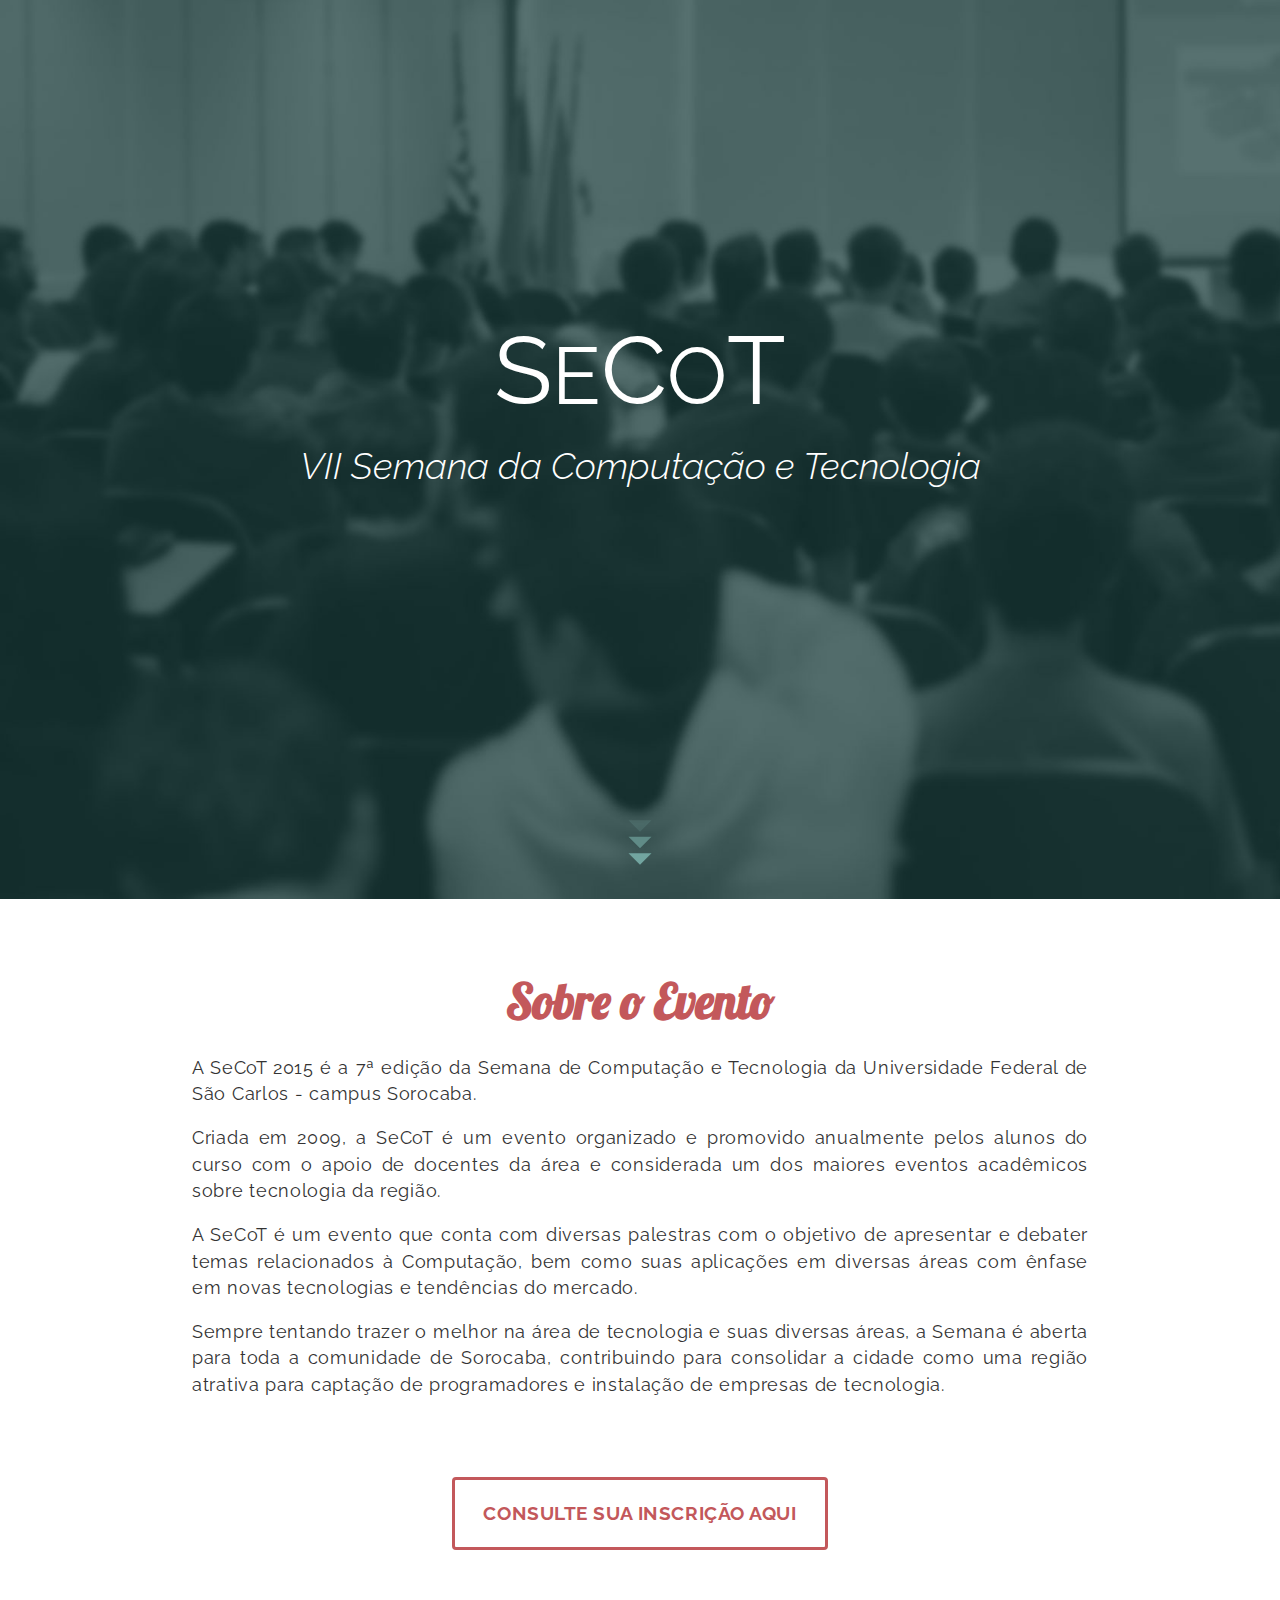
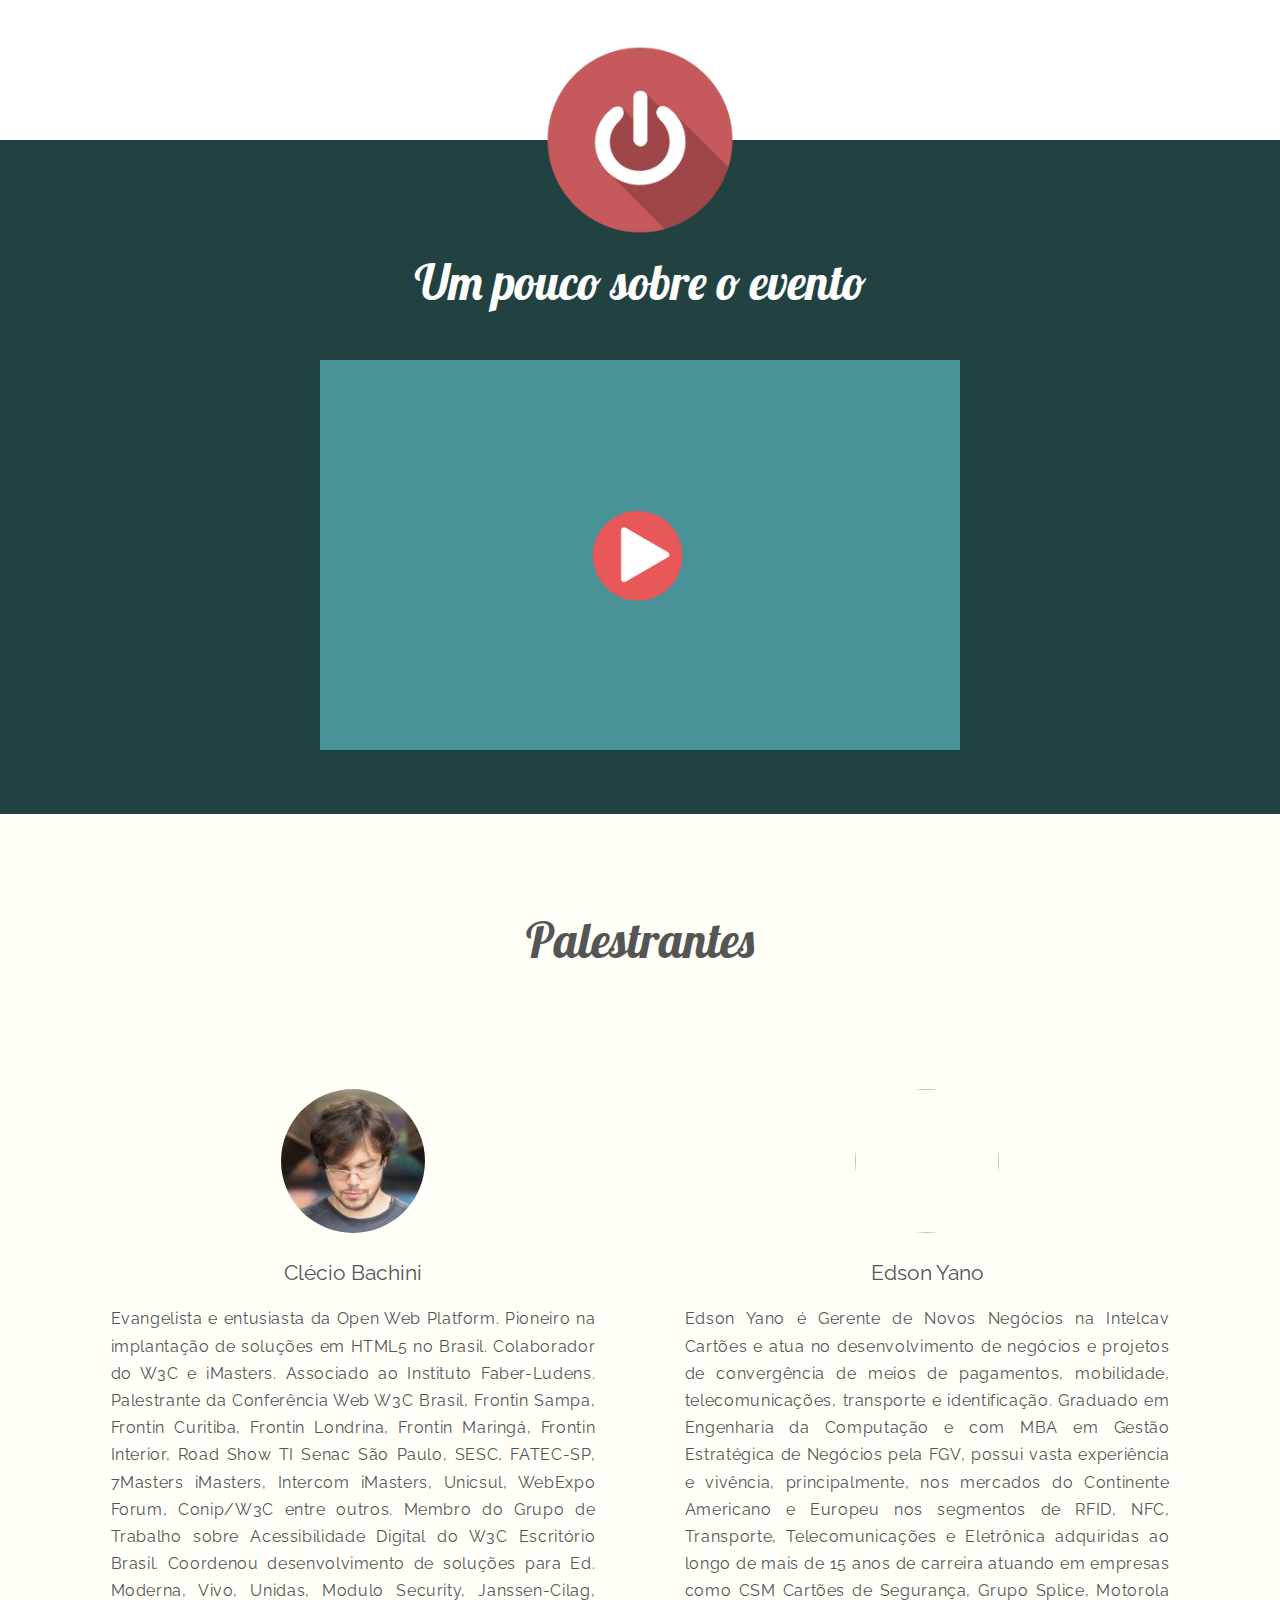
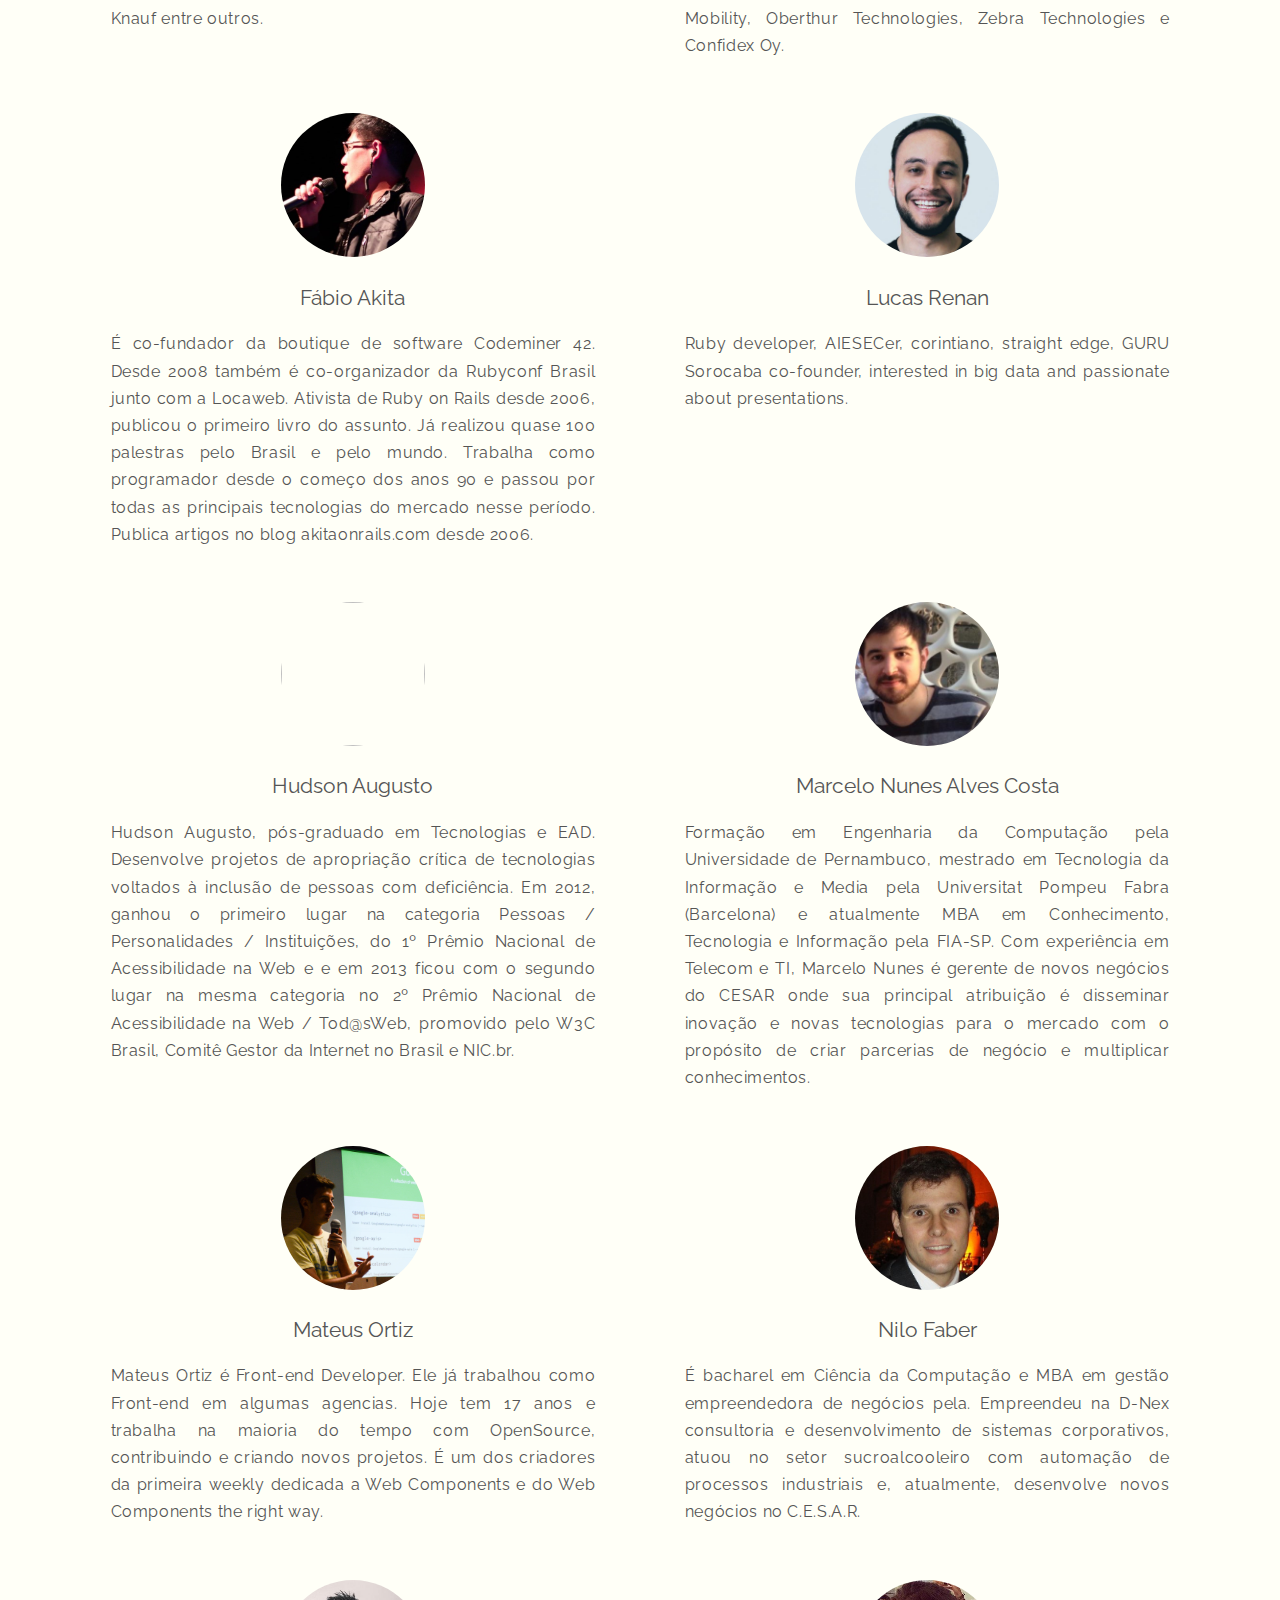
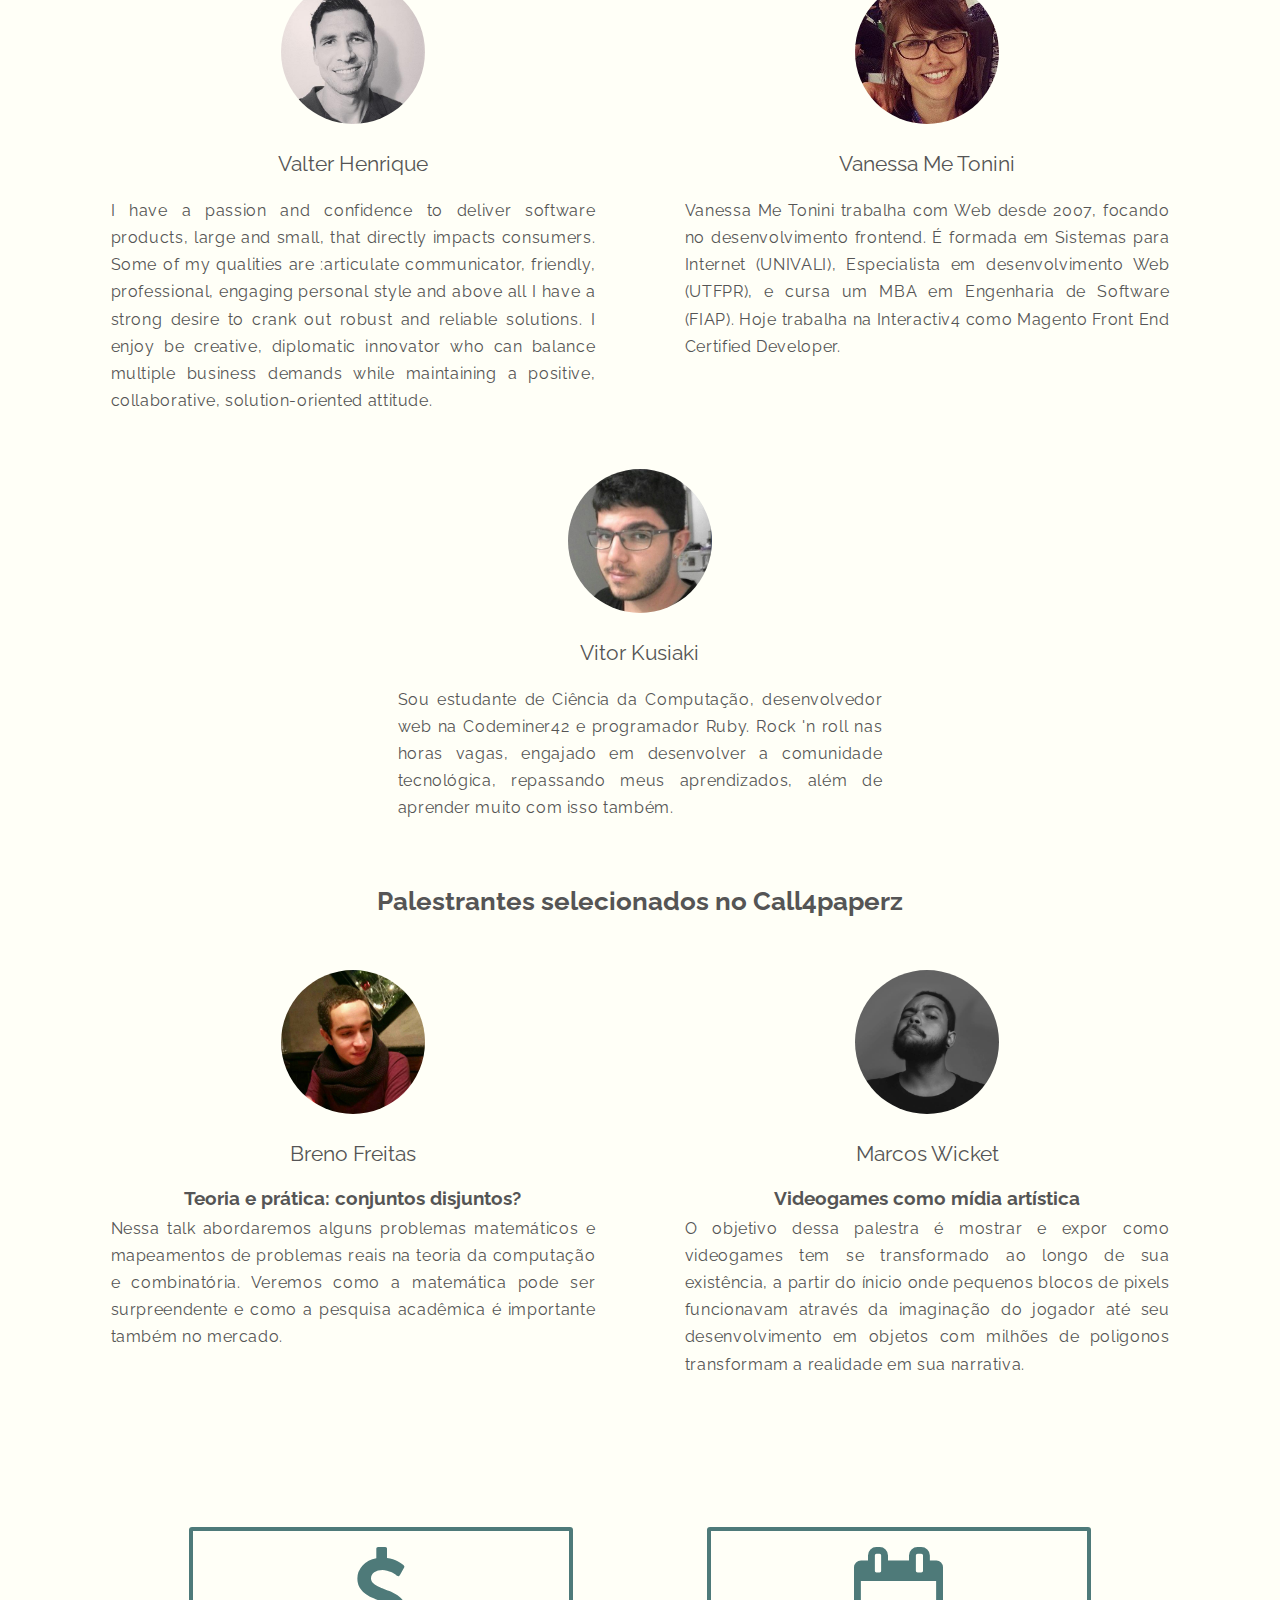
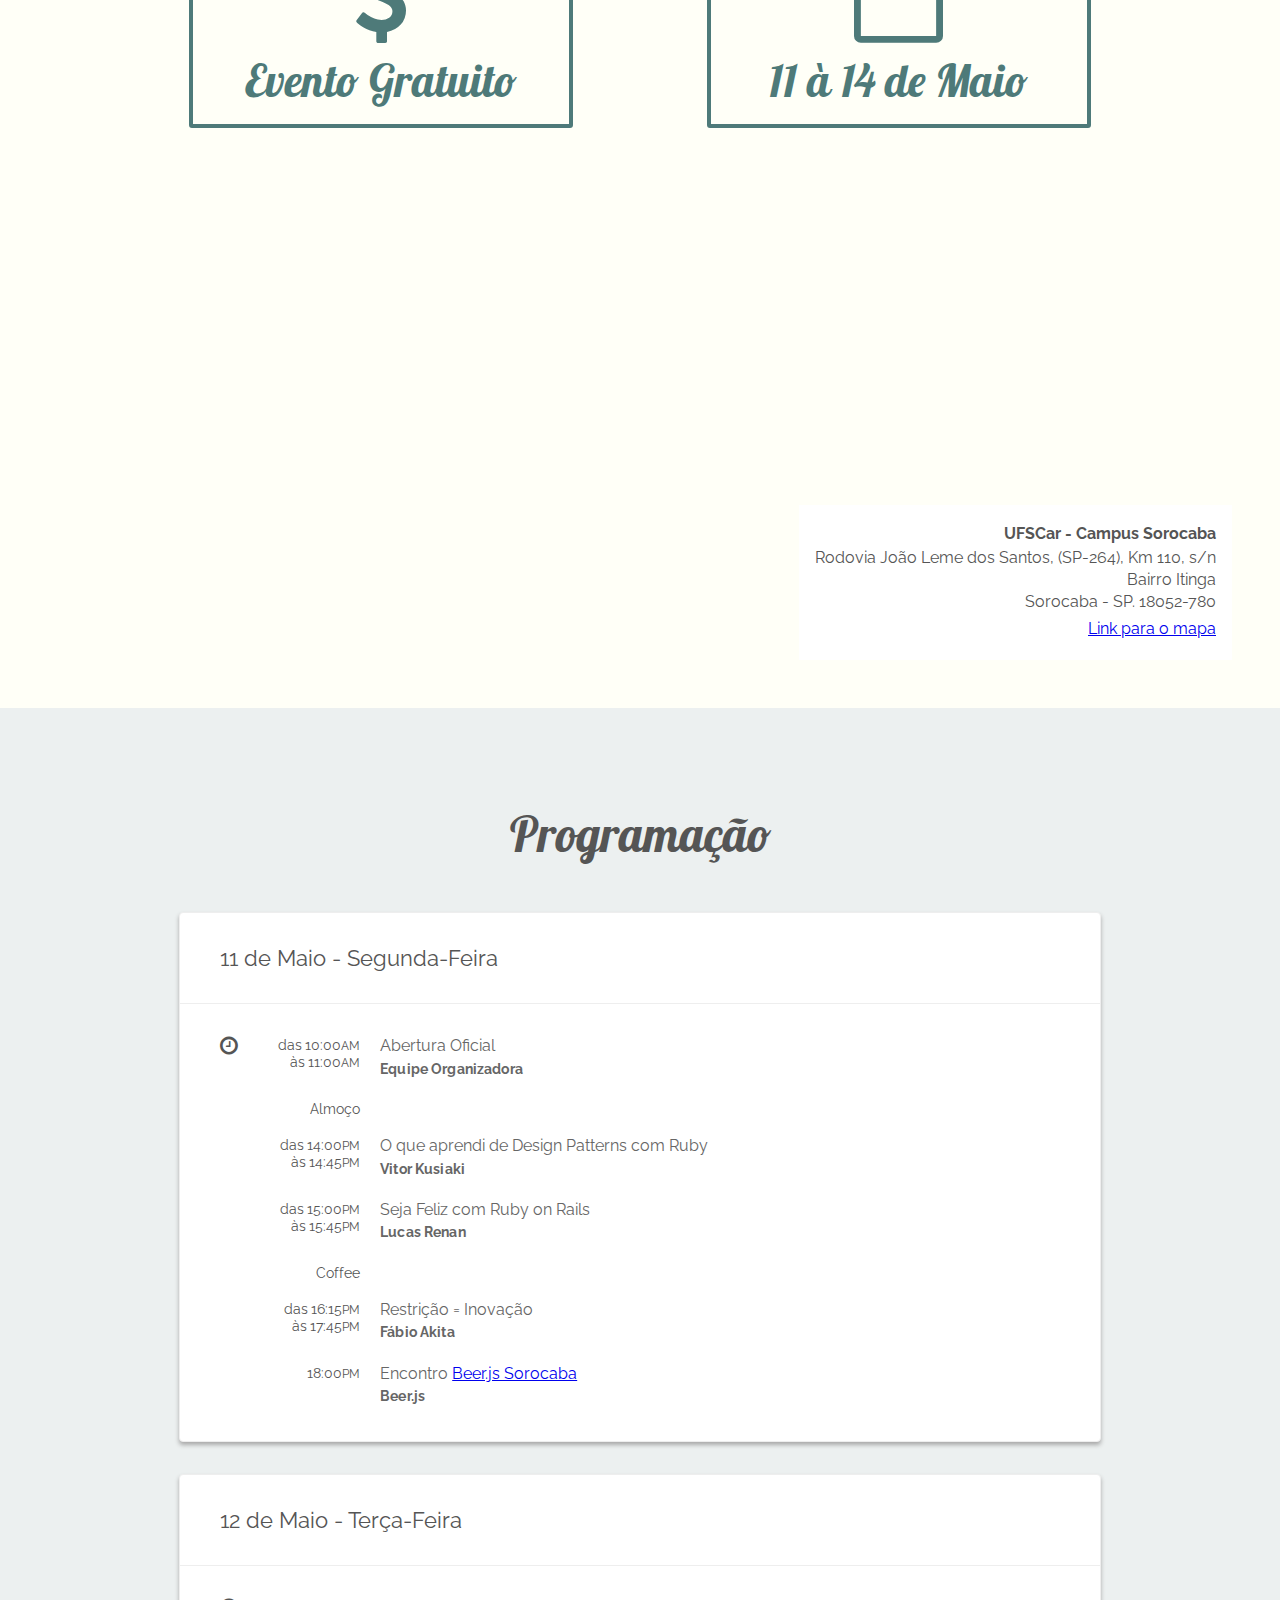
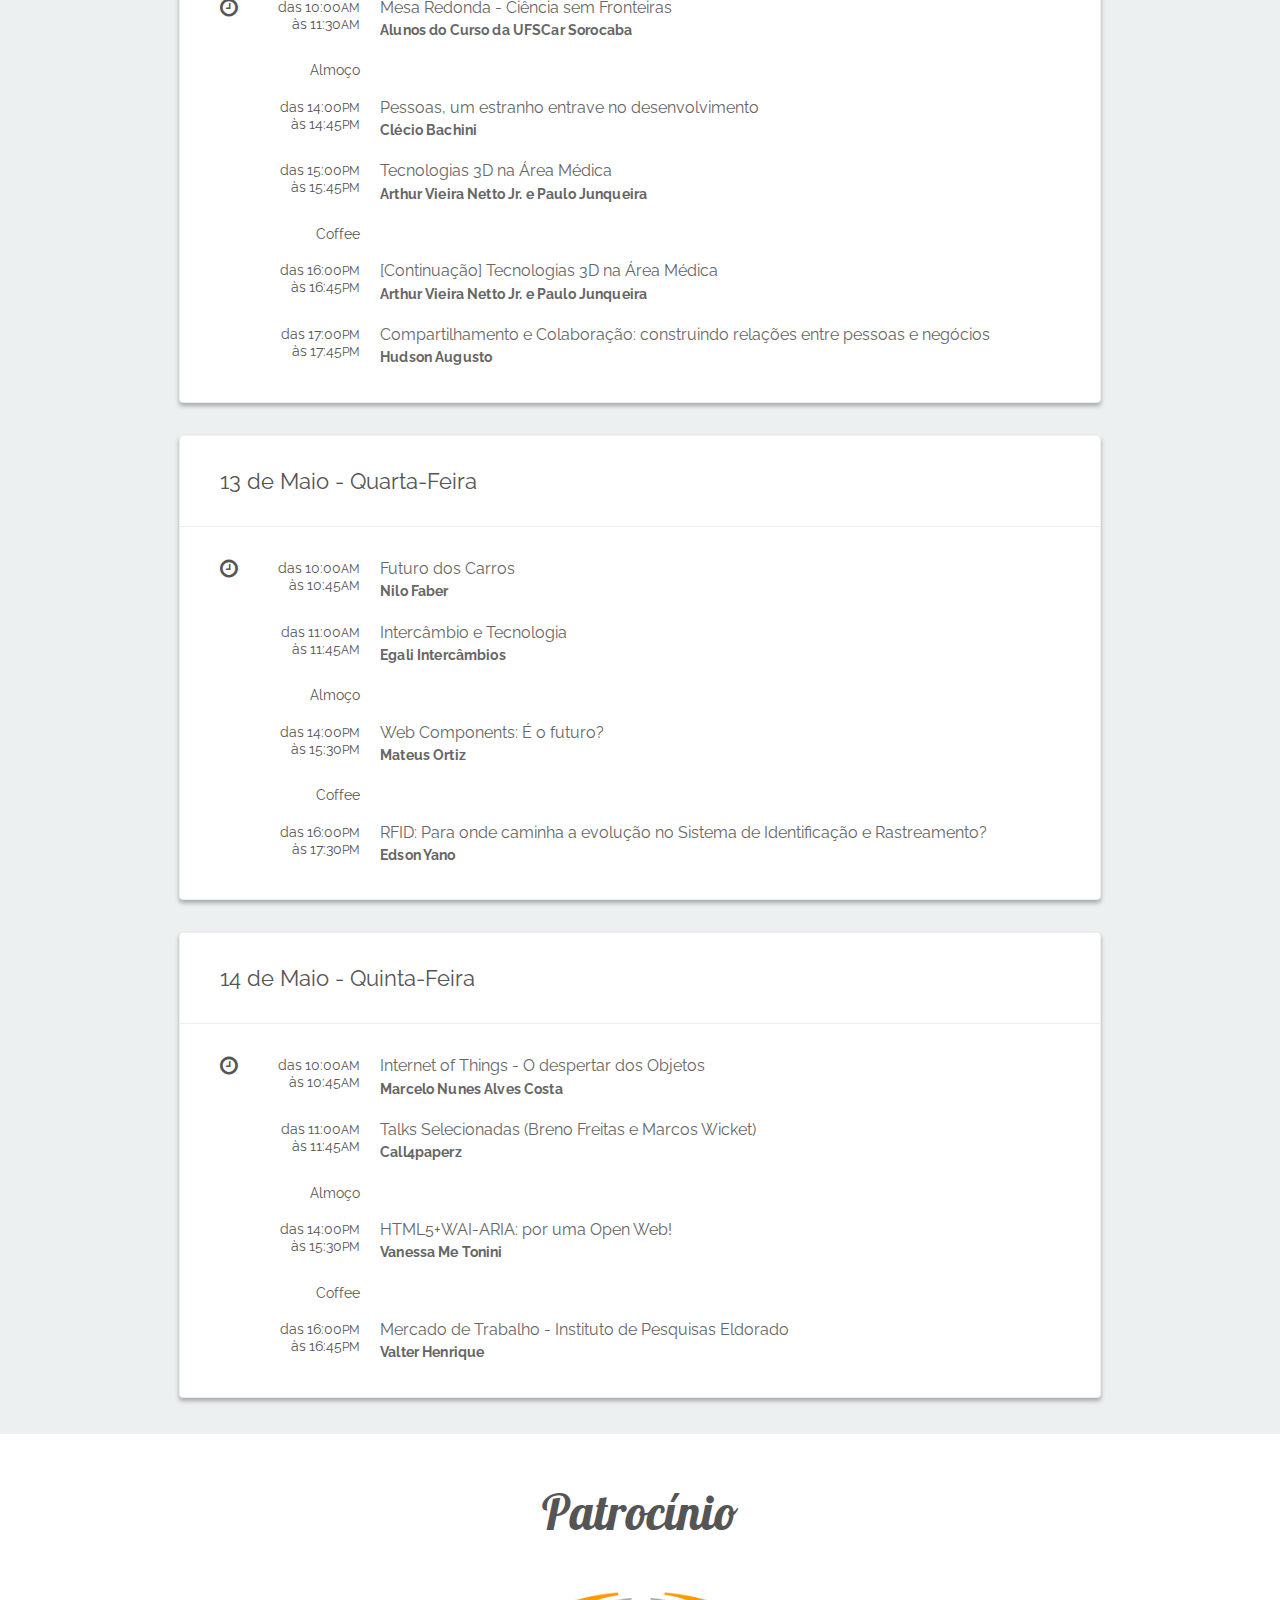
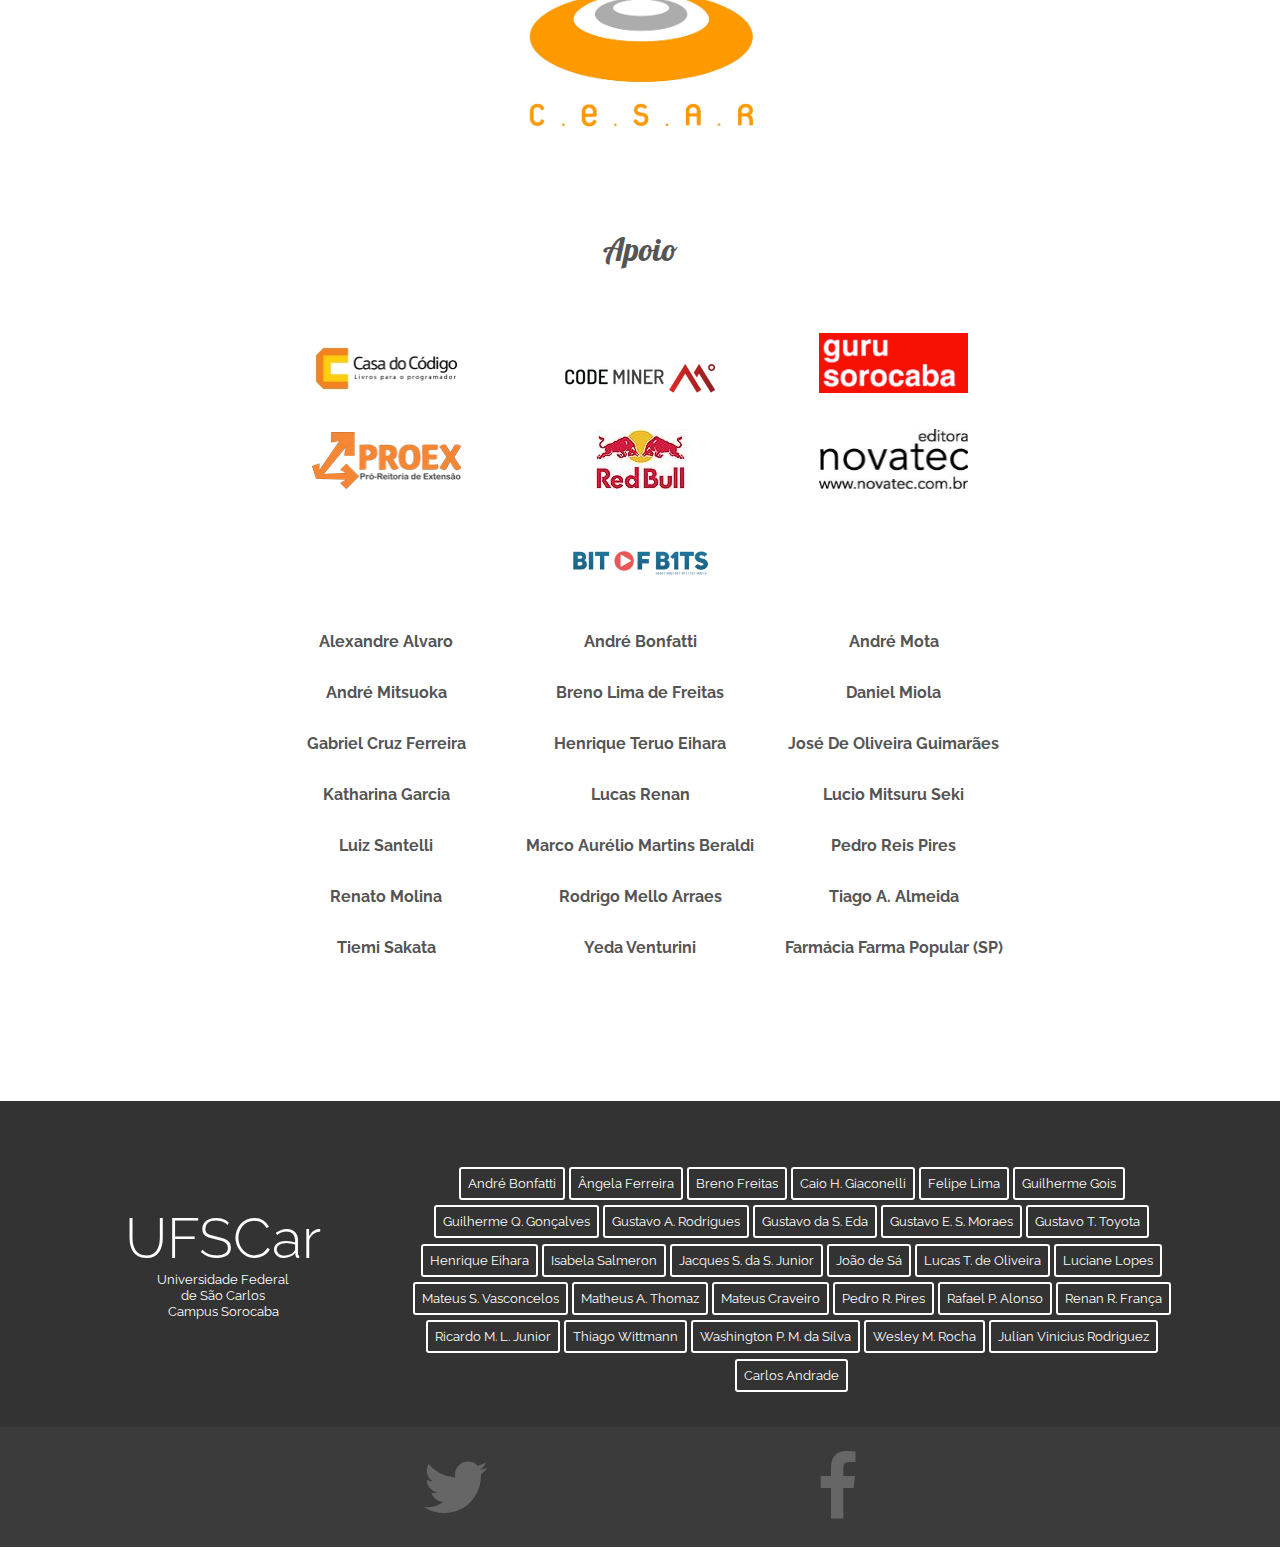
==== commit 11466b1a: "Merge pull request #13 from andrebnf/gh-pages" ====
--- a/index.html
+++ b/index.html
@@ -86,7 +86,7 @@
 		<img src="./img/art/main-logo.png" id="img-logo" alt="logo">
 		<h2>Um pouco sobre o evento</h2>
 		<!-- <h4>cortesia do canal Bit of Bits</h4> -->
-		
+
 		<div class="wrap">
 			<div id="coverimageforplayer">
    			<img id="video-preview" src="./img/art/video-preview.png" style="cursor:pointer" />
@@ -222,7 +222,7 @@
 				</div>
 				<div class="description">
 					<h3>Vanessa Me Tonini</h3>
-					<p class="mini-cv">I'm a Web developer, specialist in frontend code with seven years of professional experience where I could work in great companies and amazing projects. In the last 4 years, I attended more than 20 events about technology in Brazil, and as speaker in some of them. Worked for W3C Brazil Office (hosted by NIC.br) supporting Web accessibility and Open Web initiatives. Also I'm a researcher and enthusiast about Web acessibility and open source e-commerce (Magento).</p>
+					<p class="mini-cv">Vanessa Me Tonini trabalha com Web desde 2007, focando no desenvolvimento frontend. É formada em Sistemas para Internet (UNIVALI), Especialista em desenvolvimento Web (UTFPR), e cursa um MBA em Engenharia de Software (FIAP). Hoje trabalha na Interactiv4 como Magento Front End Certified Developer.</p>
 				</div>
 			</div>
 
@@ -390,7 +390,7 @@
 								<div class="guest"><p>Beer.js</div>
 							</div>
 						</div> <!-- event-line end -->
-						
+
 					</div> <!-- events-wrap end -->
 
 					<div style="clear: both;"></div>
@@ -435,7 +435,7 @@
 							<div class="description"> <!-- description has: title, guest and hidden time for responsive -->
 								<div class="hidden"><p>14:00<small>PM</small> - 14:45<small>PM</small></p></div>
 								<div class="title"><p>Pessoas, um estranho entrave no desenvolvimento</p></div>
-								<div class="guest"><p>Palestrante foda</div>
+								<div class="guest"><p>Clécio Bachini</div>
 							</div>
 						</div> <!-- event-line end -->
 						<div style="clear: both;"></div>
@@ -558,7 +558,7 @@
 							</div>
 							<div class="description"> <!-- description has: title, guest and hidden time for responsive -->
 								<div class="hidden"><p>16:00<small>PM</small> - 17:30<small>PM</small></p></div>
-								<div class="title"><p>Para onde caminha a evolução no Sistema de Identificação e Rastreamento?</p></div>
+								<div class="title"><p>RFID: Para onde caminha a evolução no Sistema de Identificação e Rastreamento?</p></div>
 								<div class="guest"><p>Edson Yano</div>
 							</div>
 						</div> <!-- event-line end -->
@@ -765,7 +765,7 @@
 		</div>
     <!-- <a href="https://www.catarse.me/pt/secot" target="_blank" class="btn btn-lg">Apoie você também</a> -->
 	</section>
-	
+
 	<section class="clean" id="footer">
 		<div class="wrap">
 			<div class="ufscar-wrap">
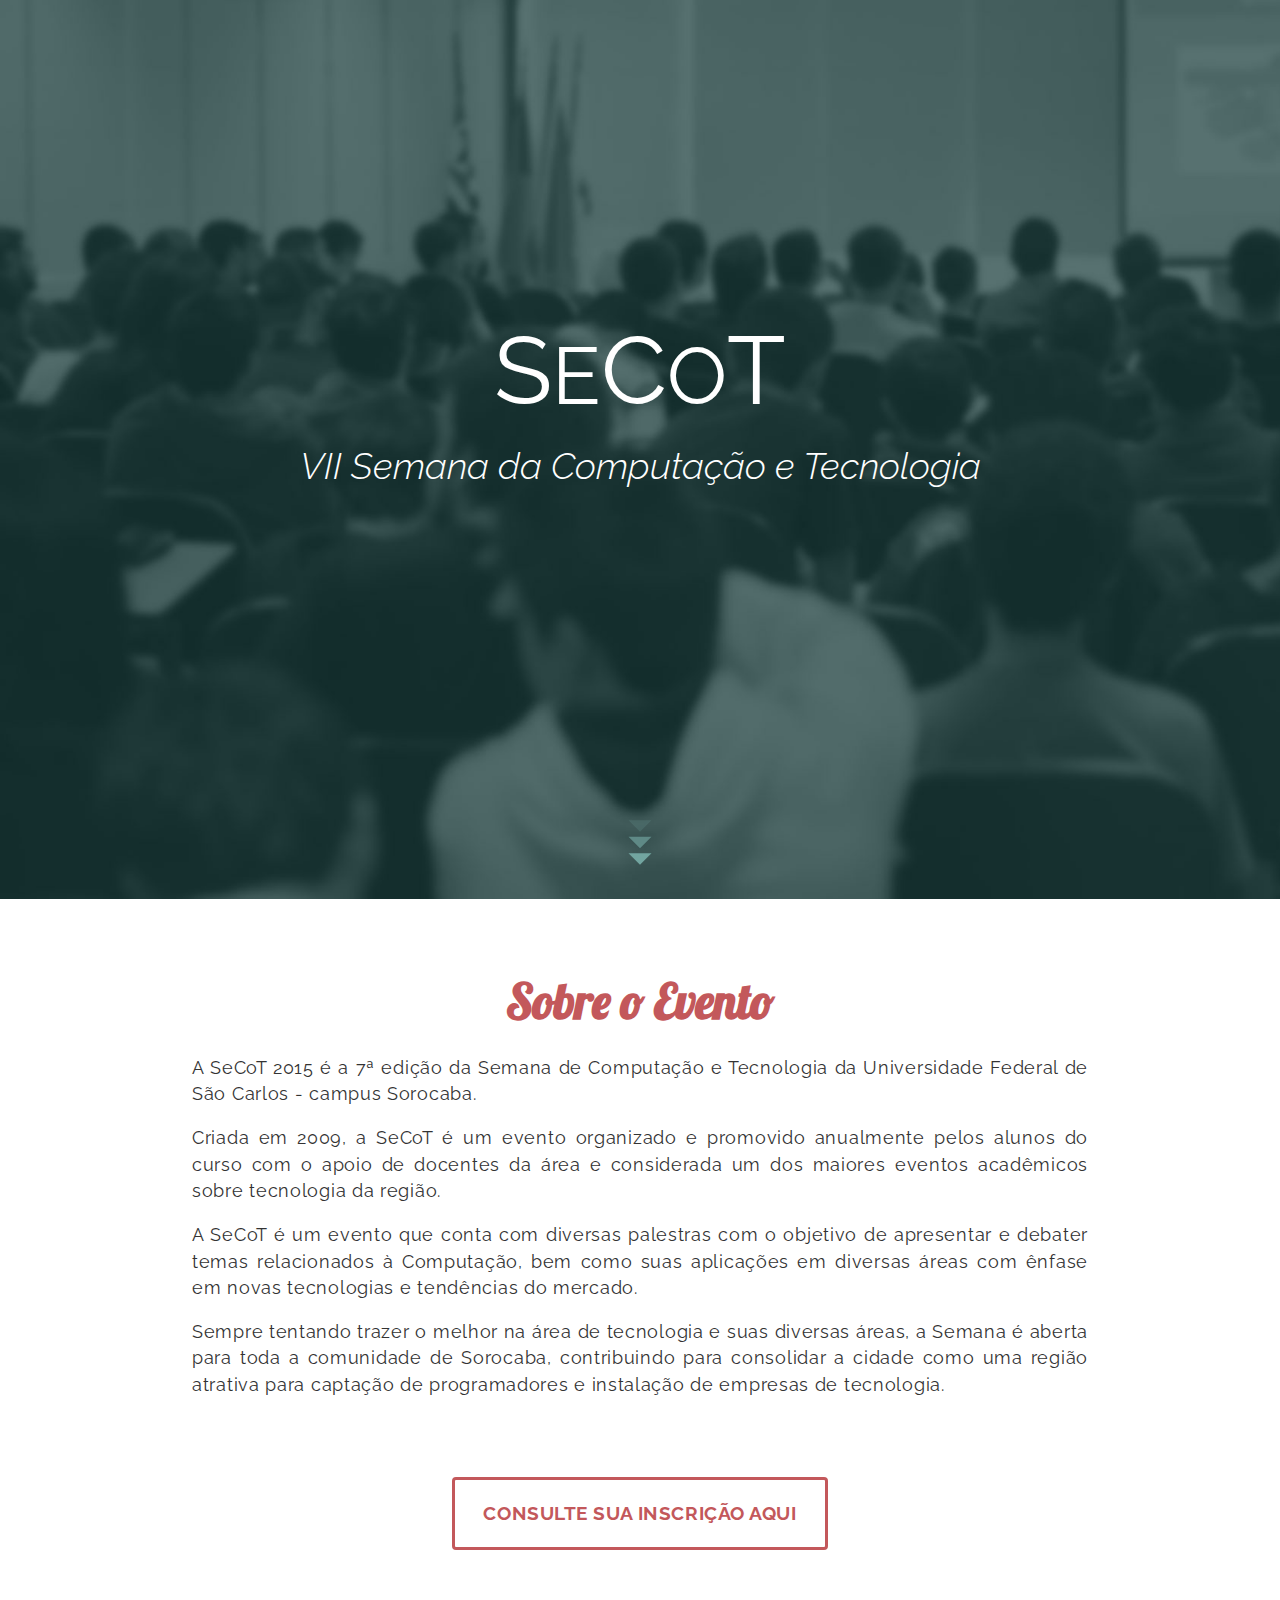
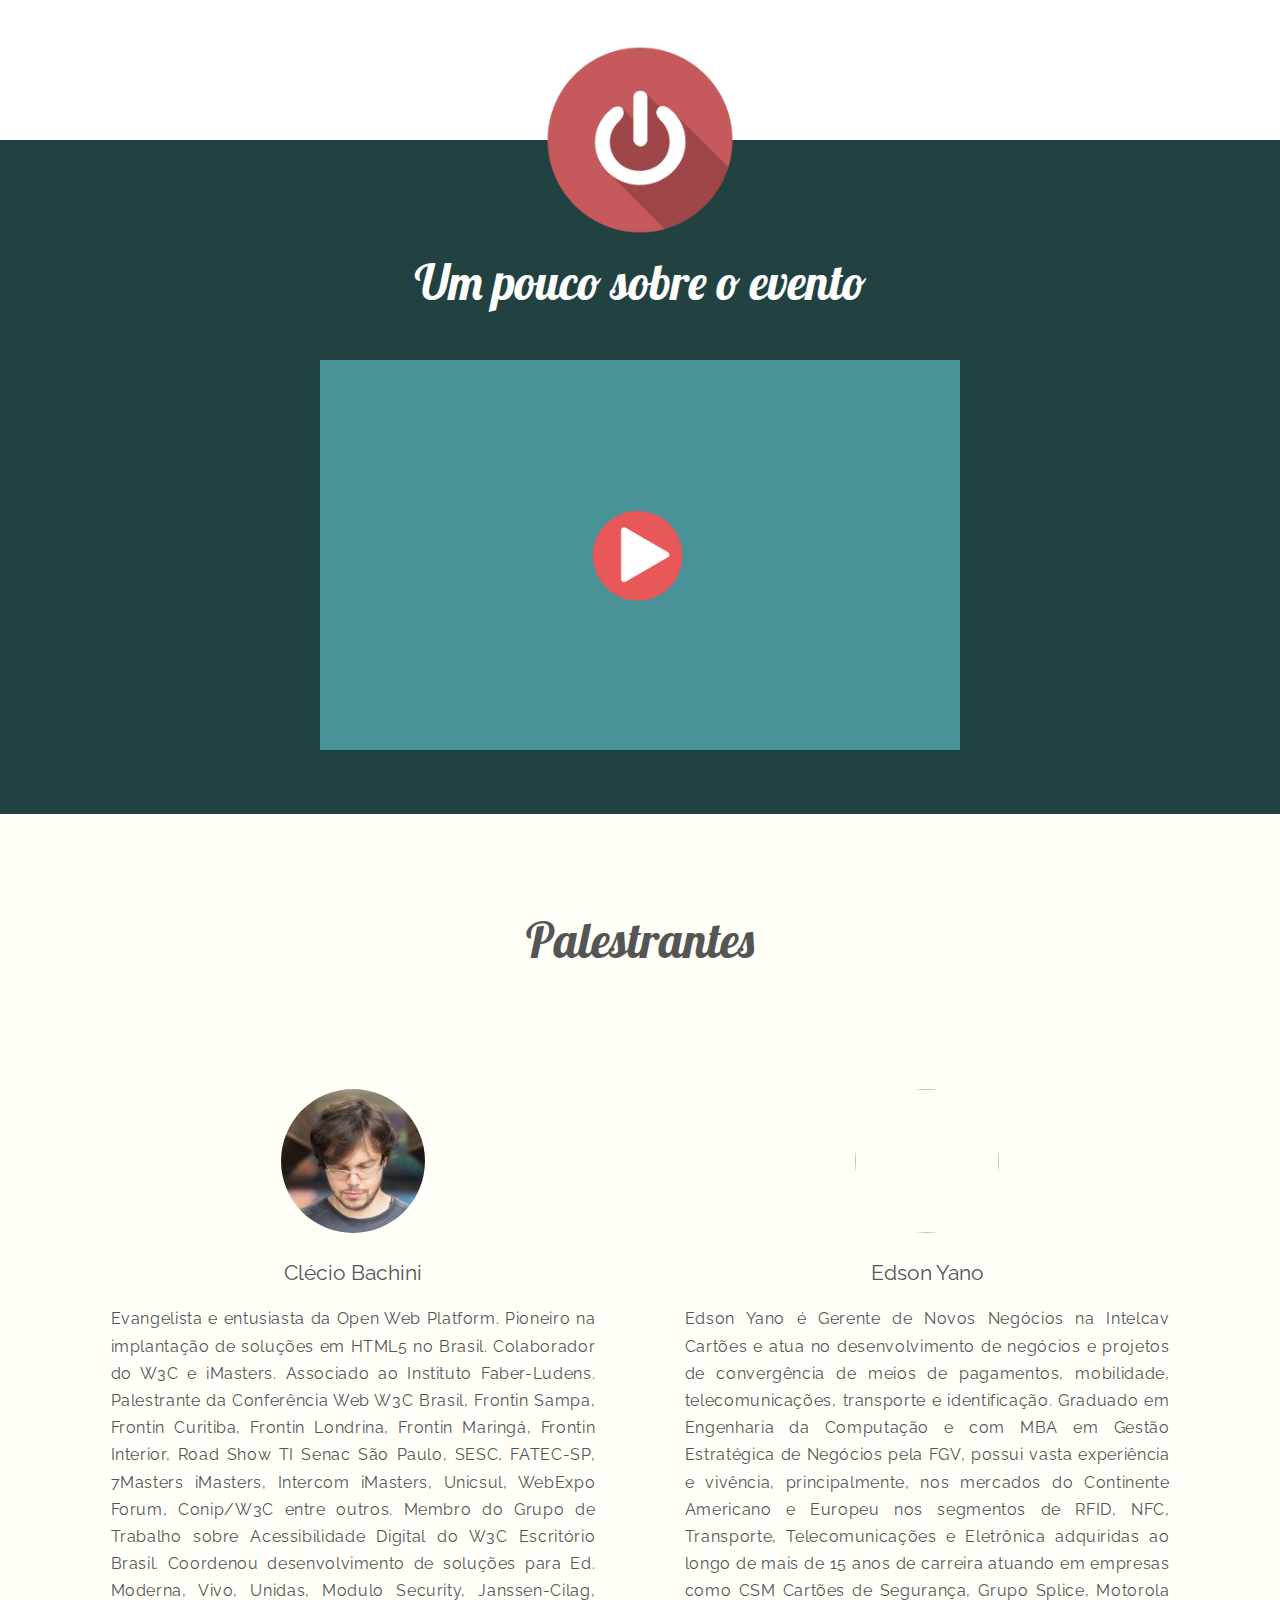
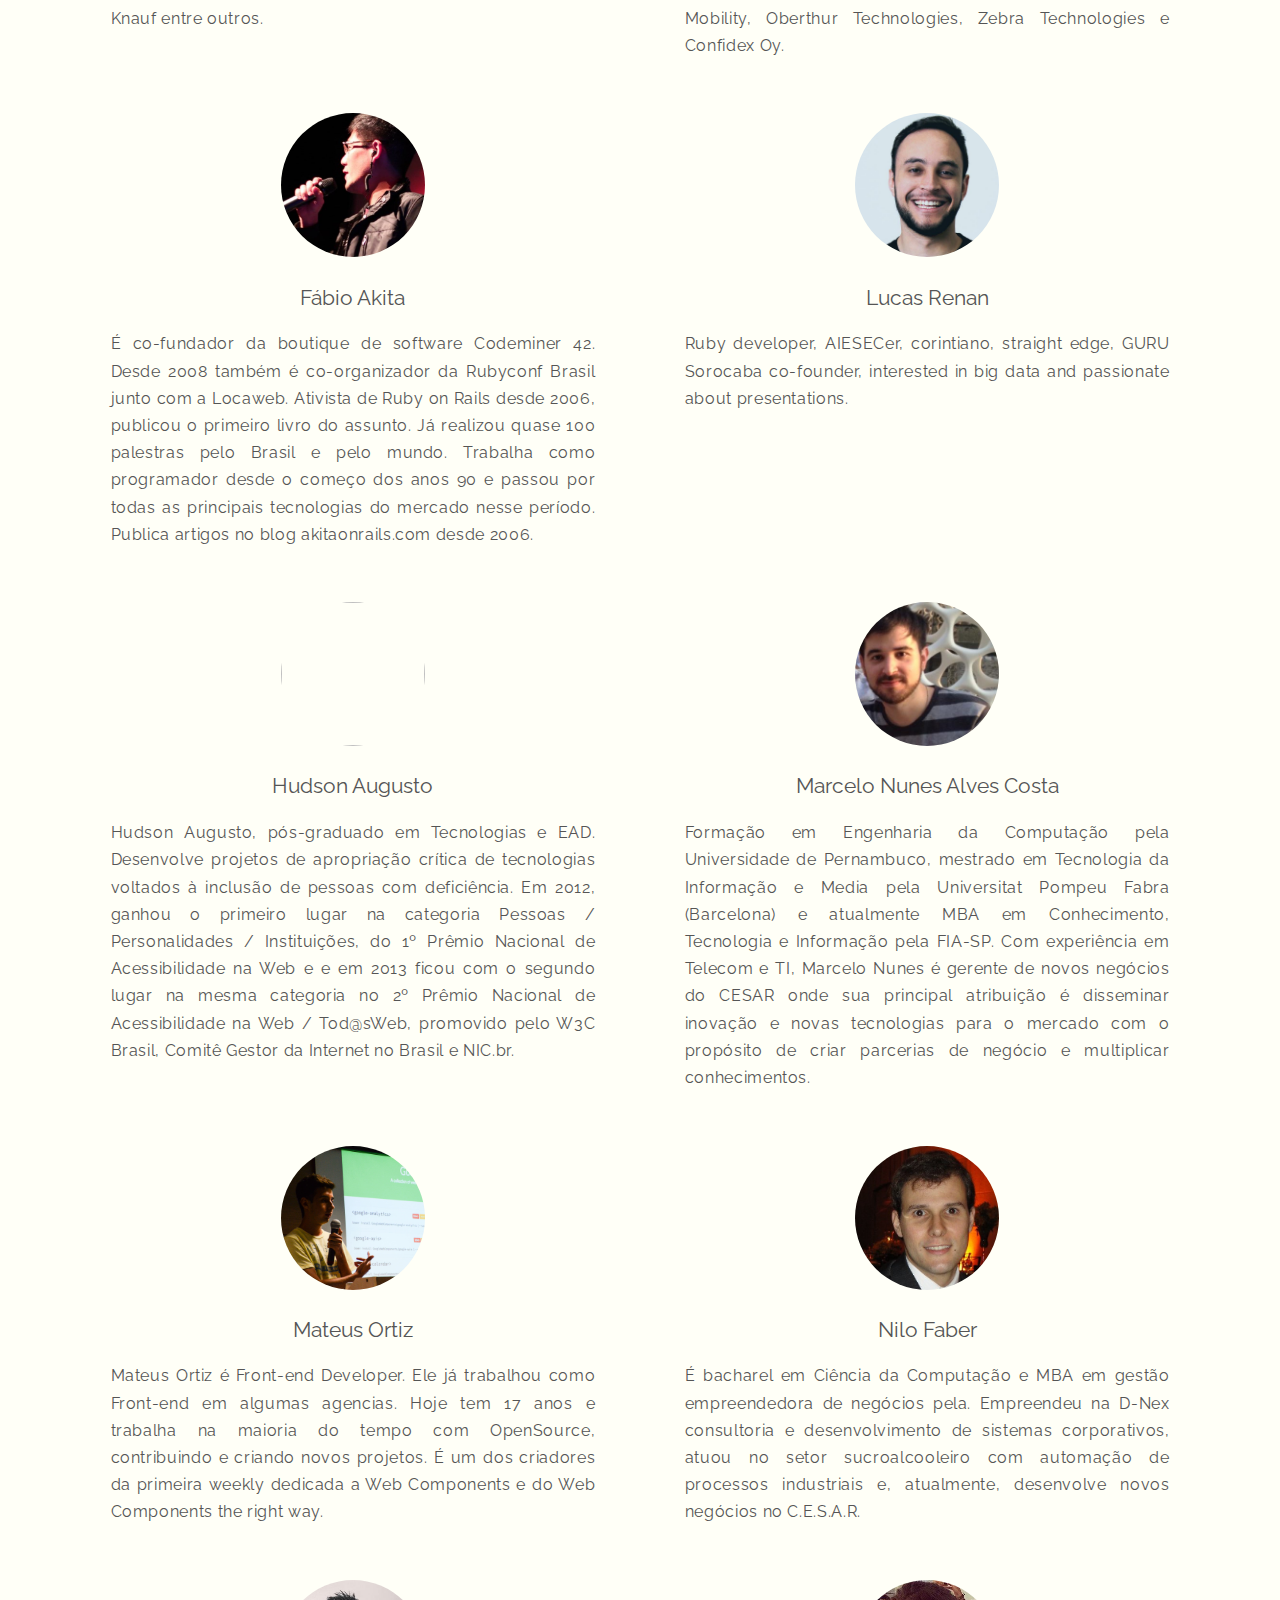
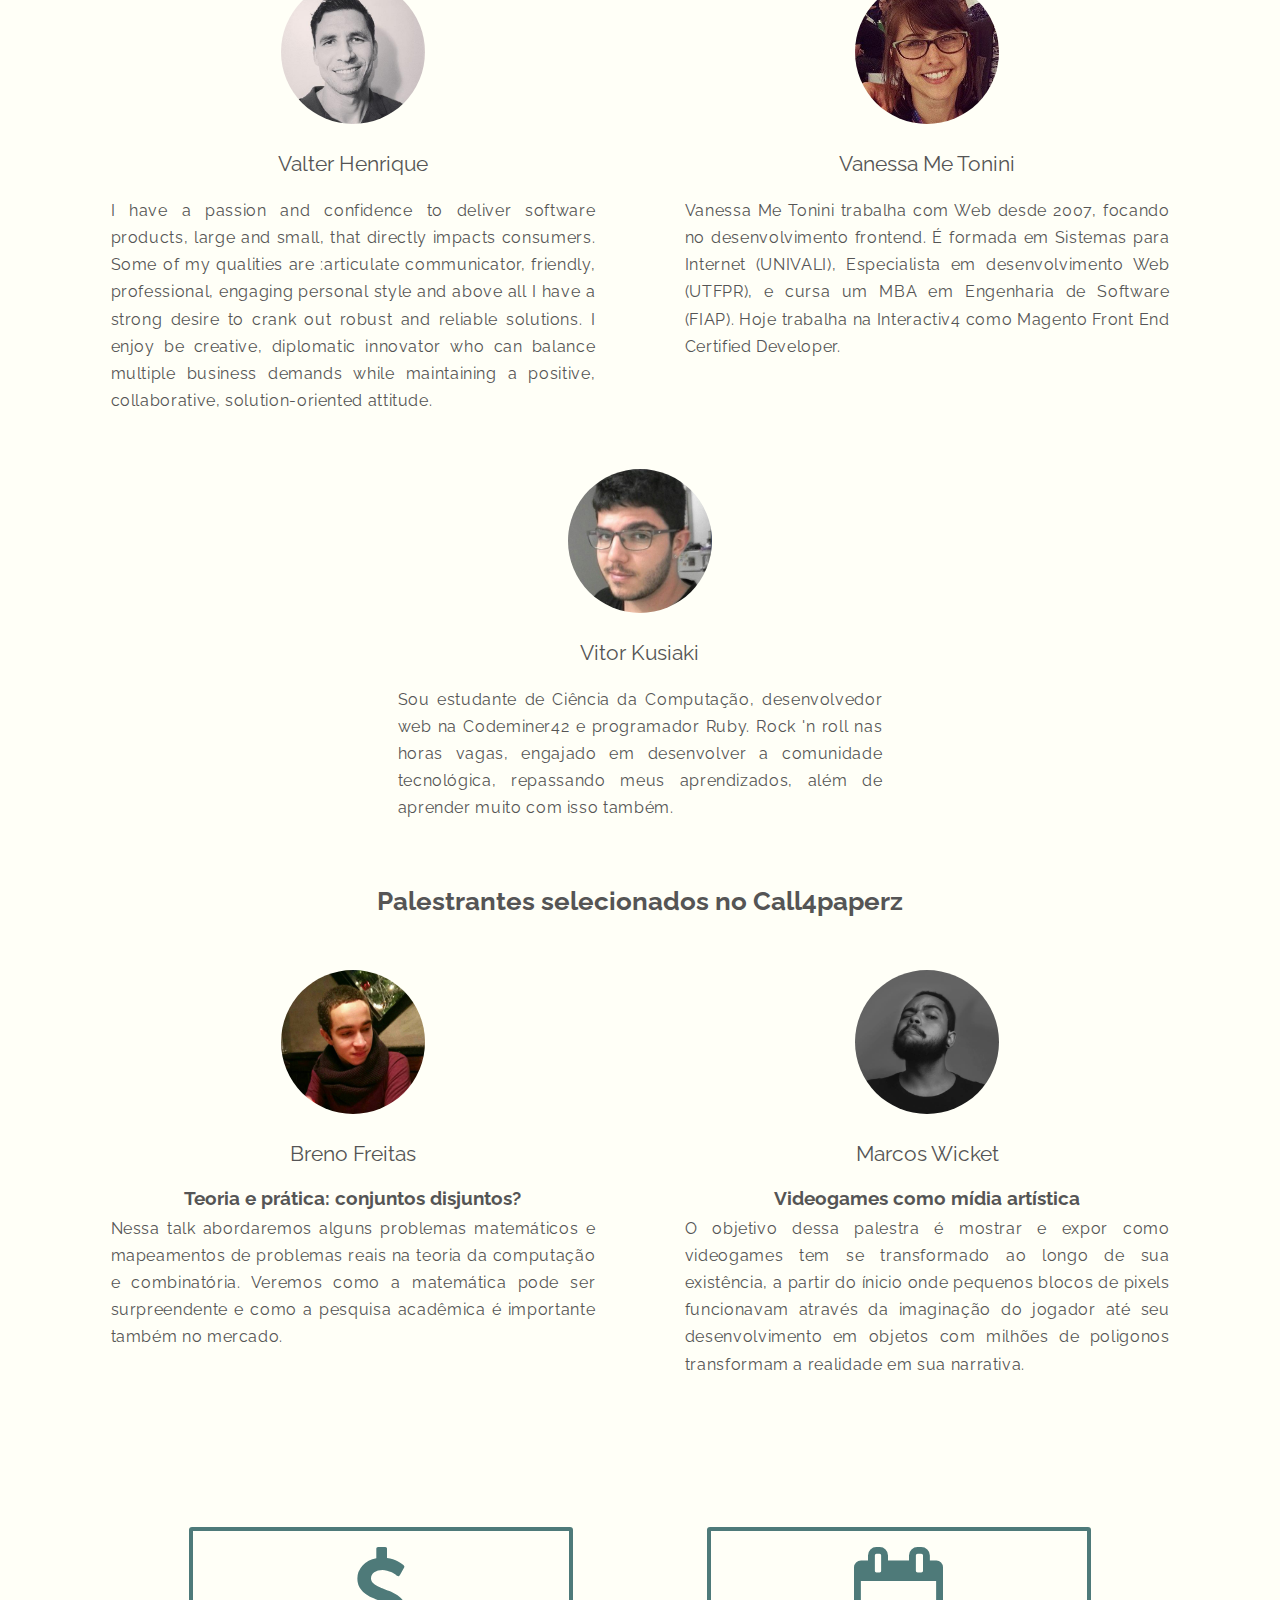
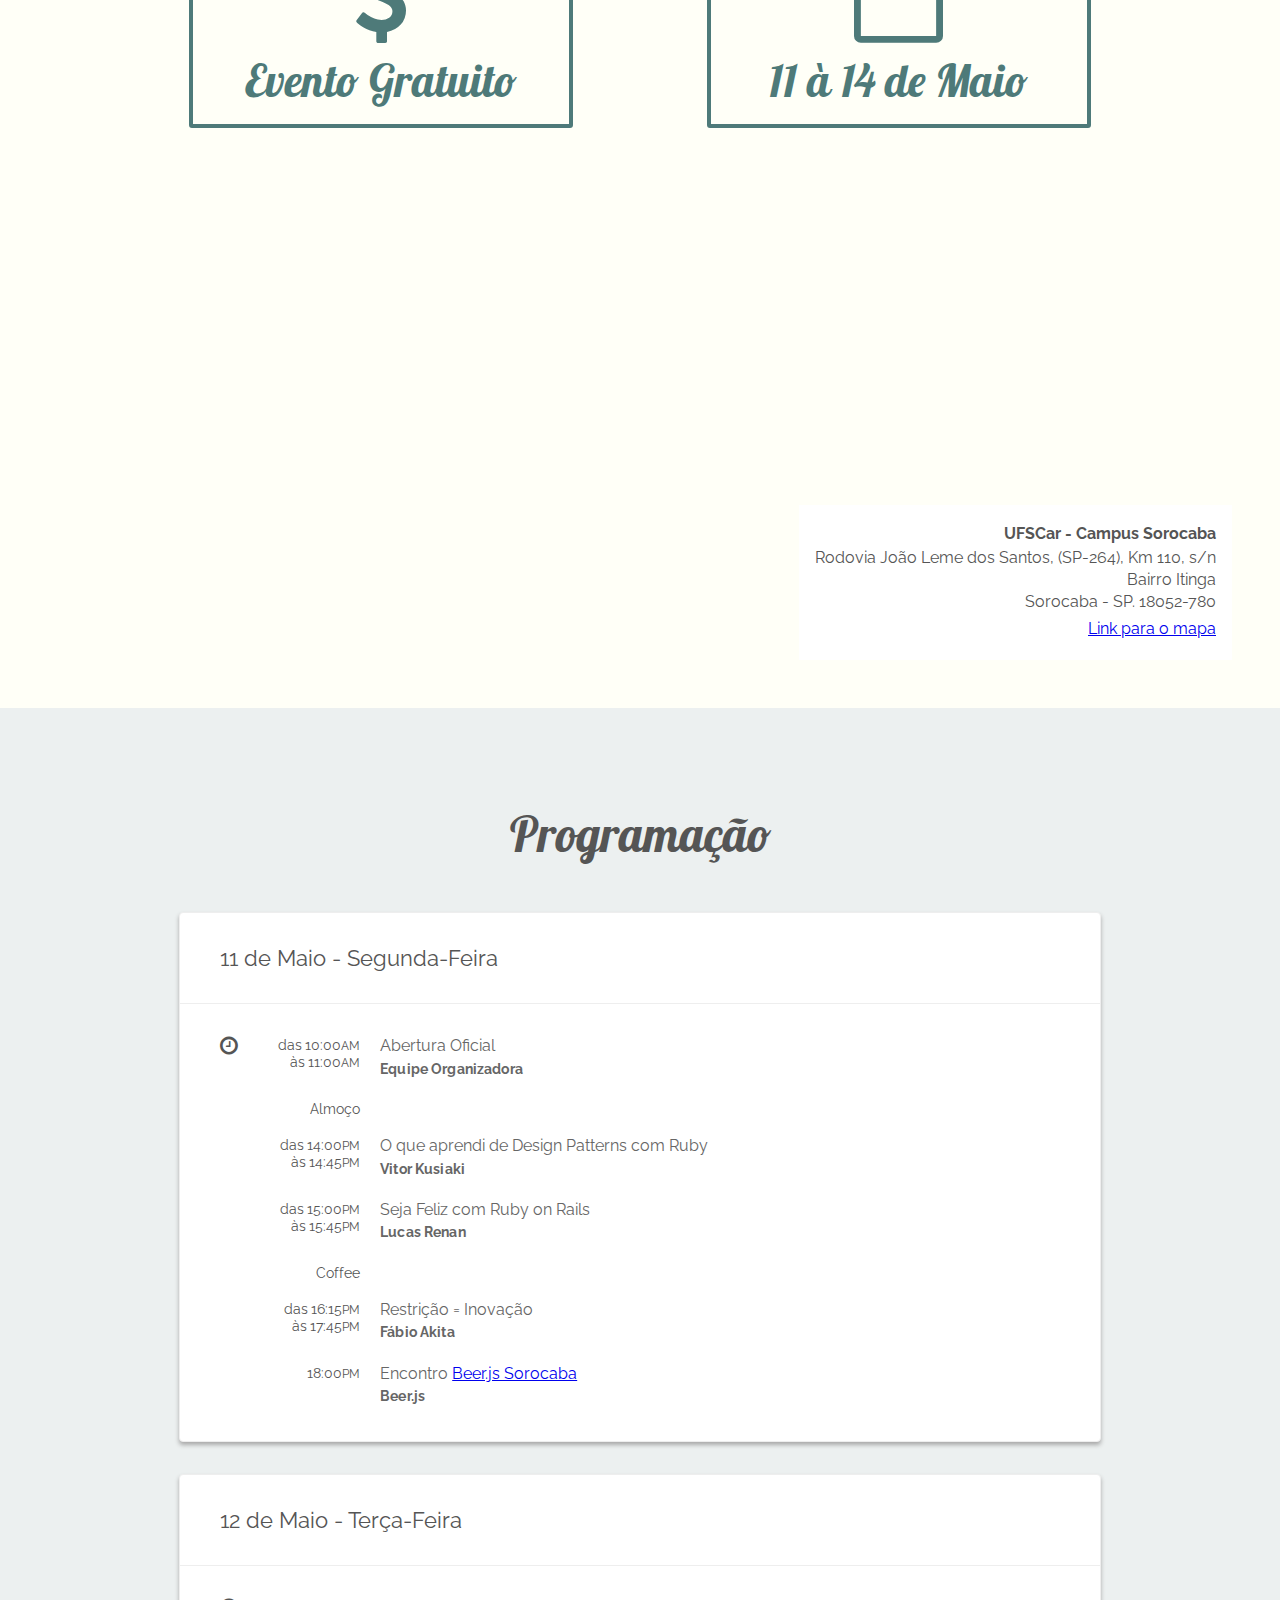
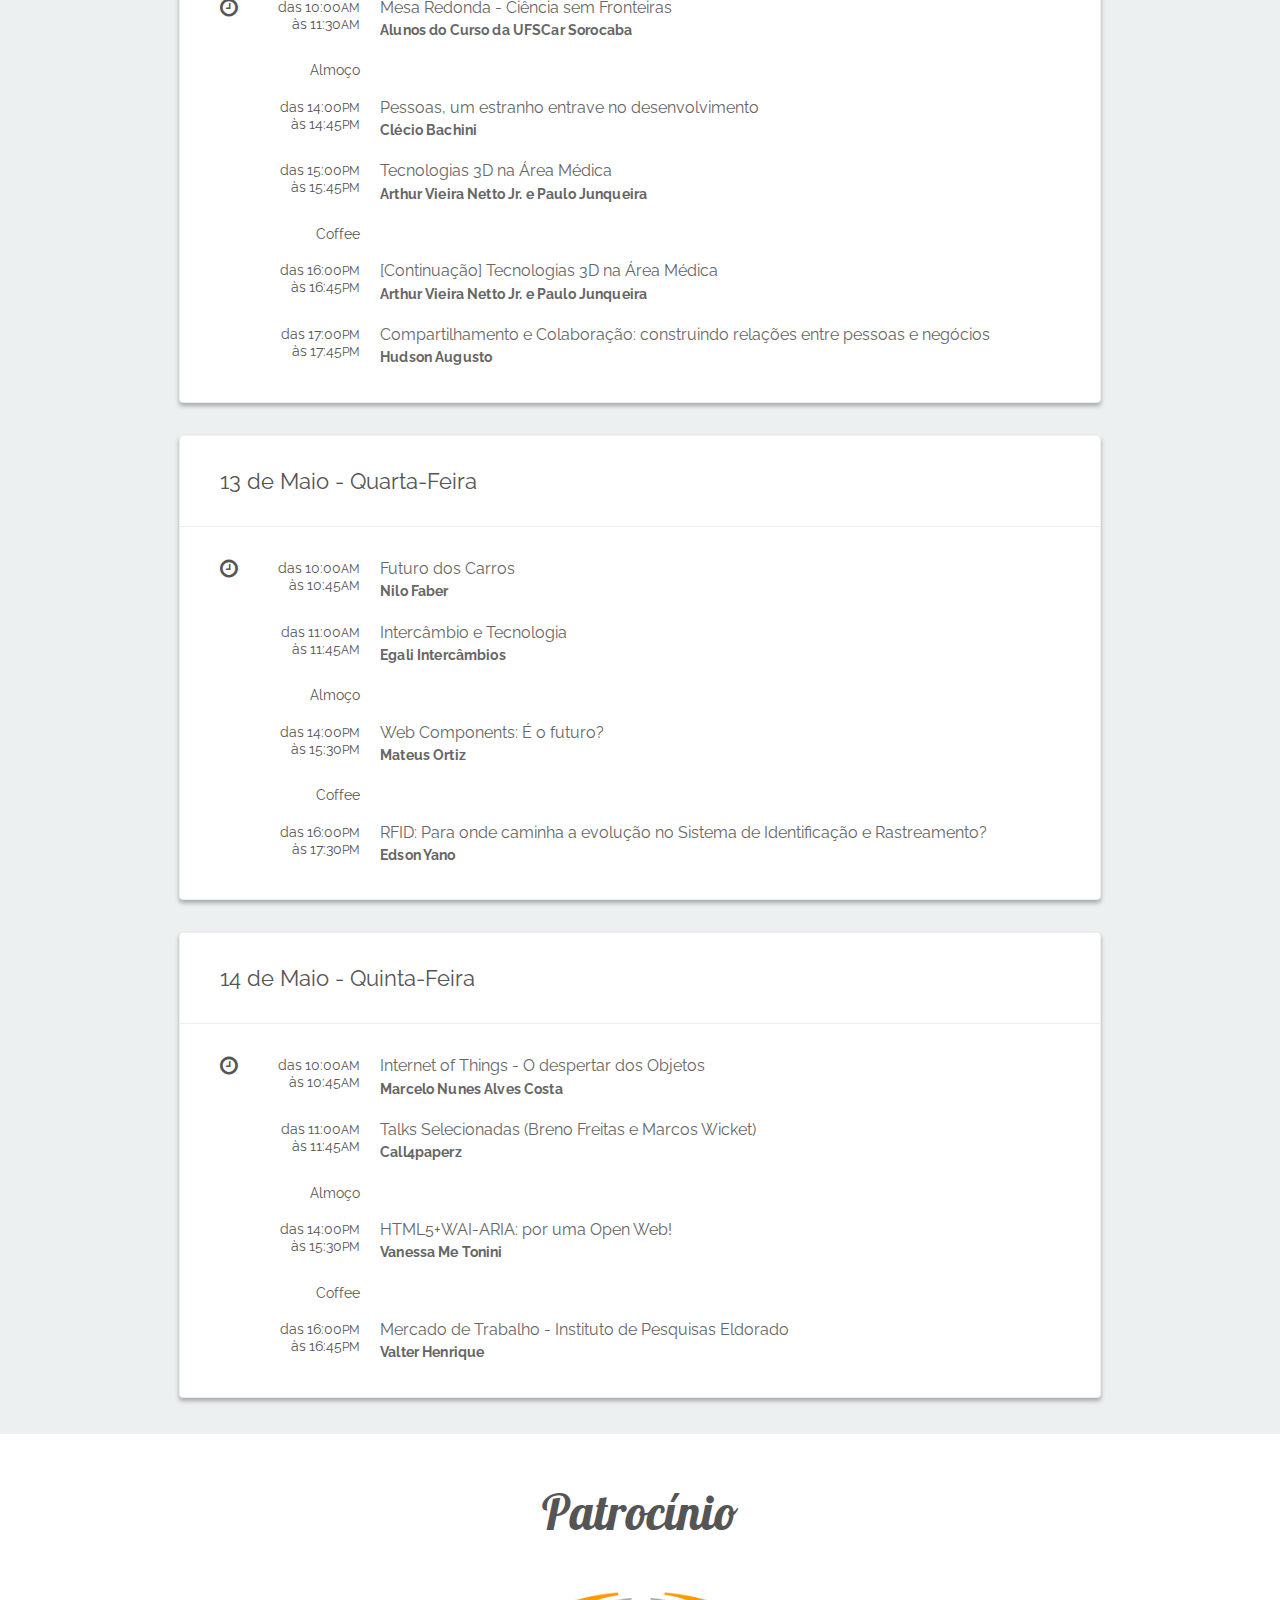
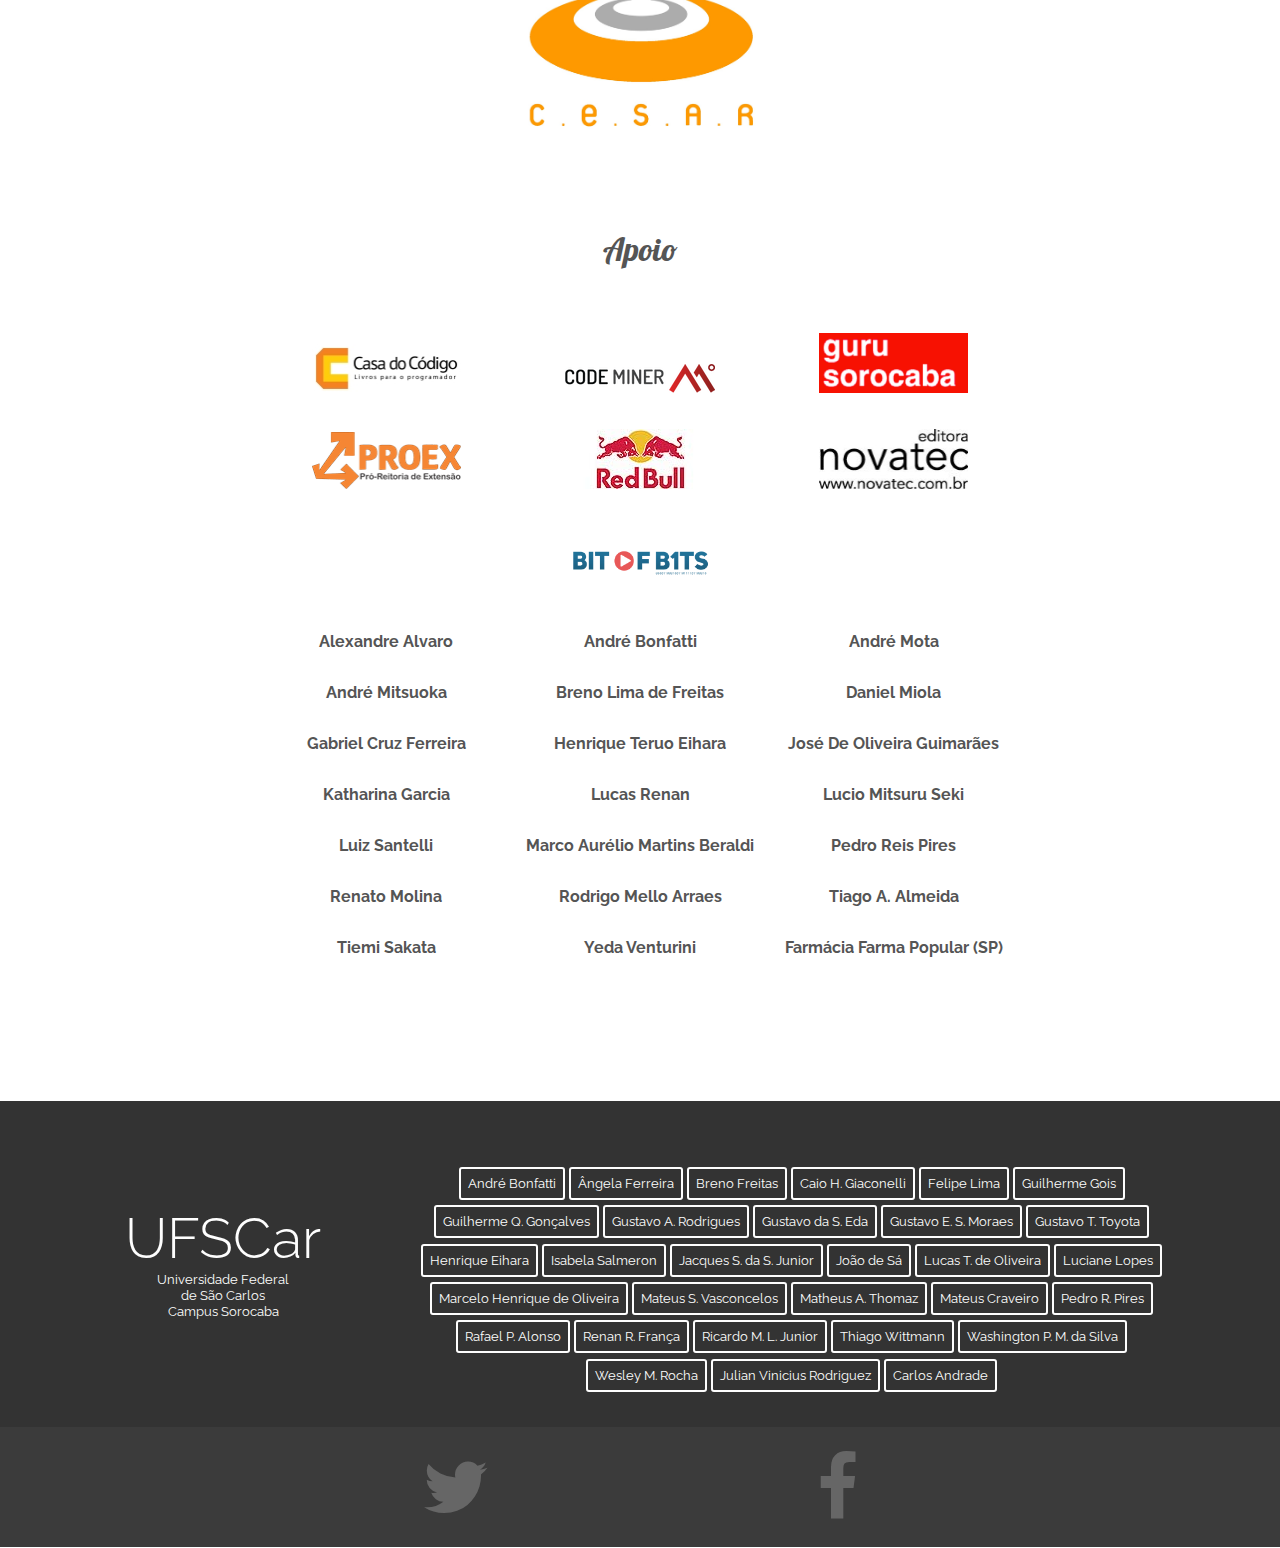
==== commit 057ddd9f: "Update index.html" ====
--- a/index.html
+++ b/index.html
@@ -796,6 +796,7 @@
 				<span>João de Sá</span>
 				<span>Lucas T. de Oliveira</span>
 				<span>Luciane Lopes</span>
+				<span>Marcelo Henrique de Oliveira</span>
 				<span>Mateus S. Vasconcelos</span>
 				<span>Matheus A. Thomaz</span>
 				<span>Mateus Craveiro</span>
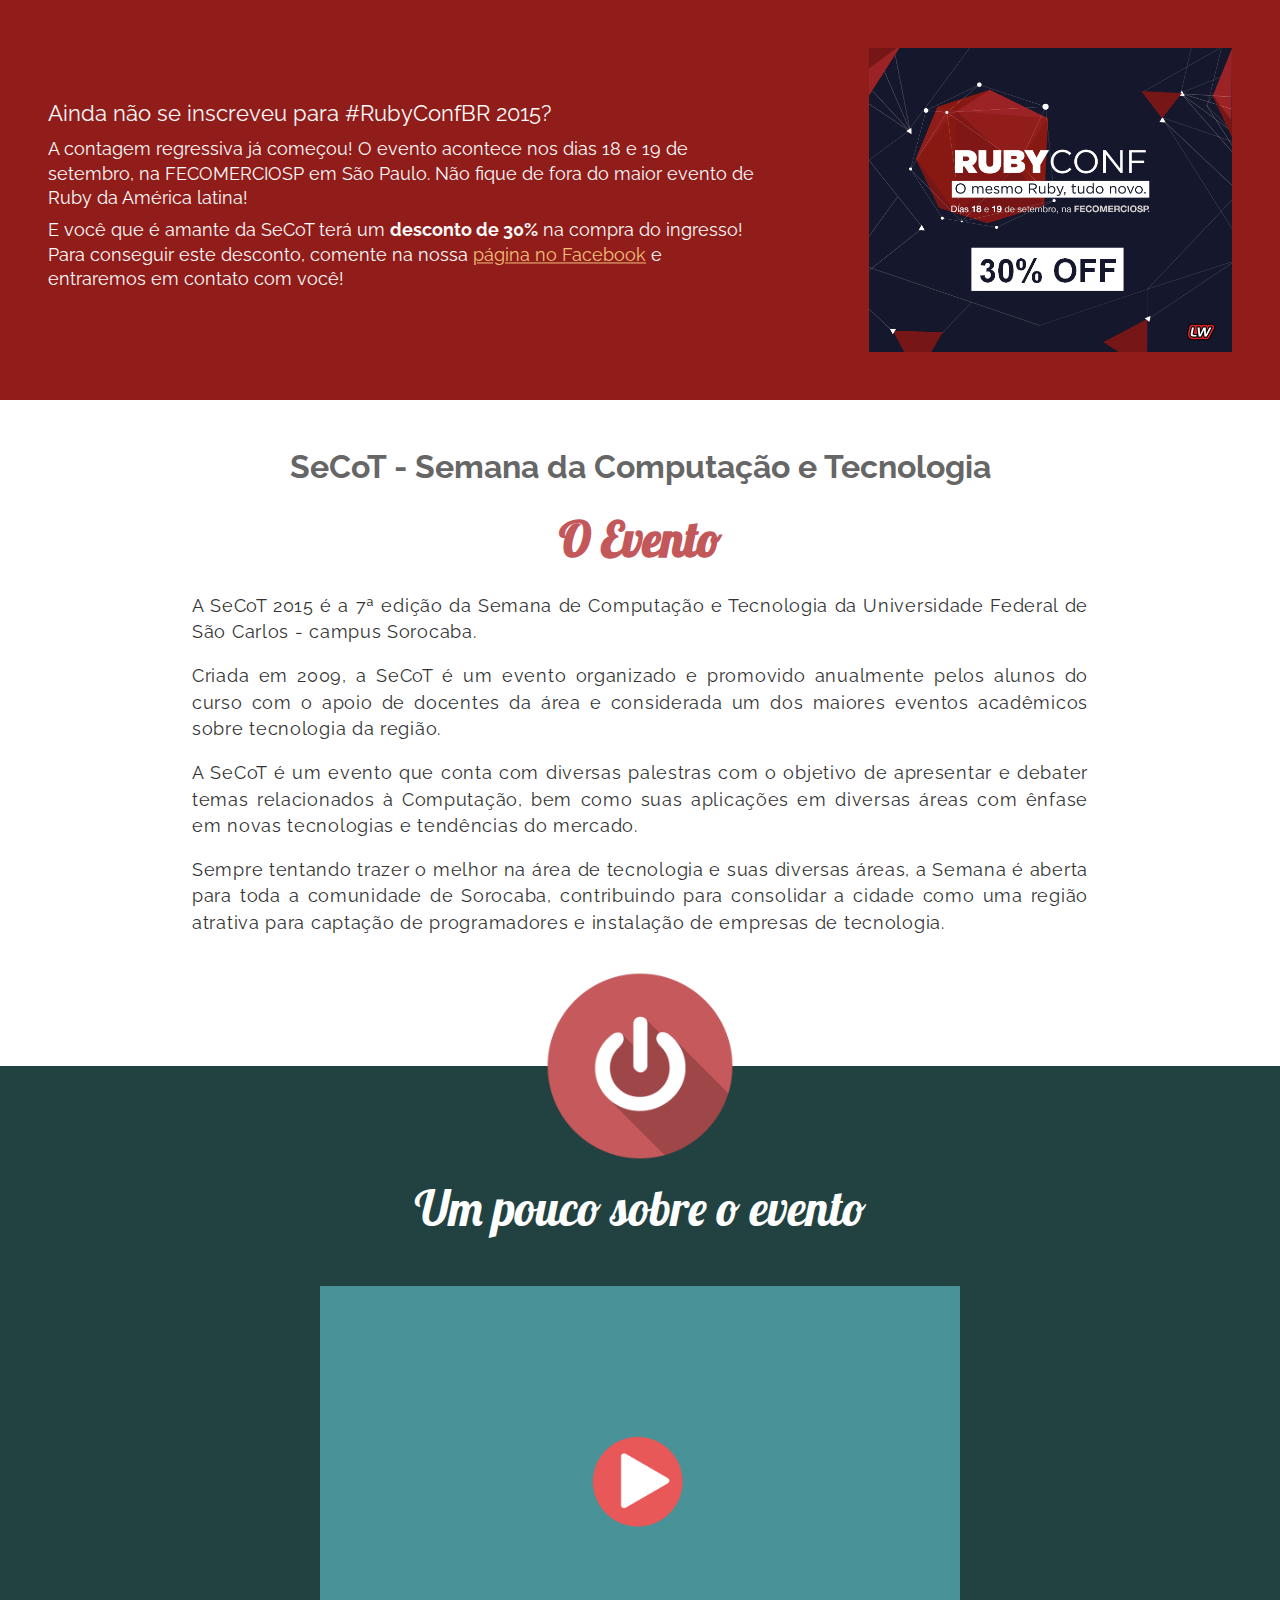
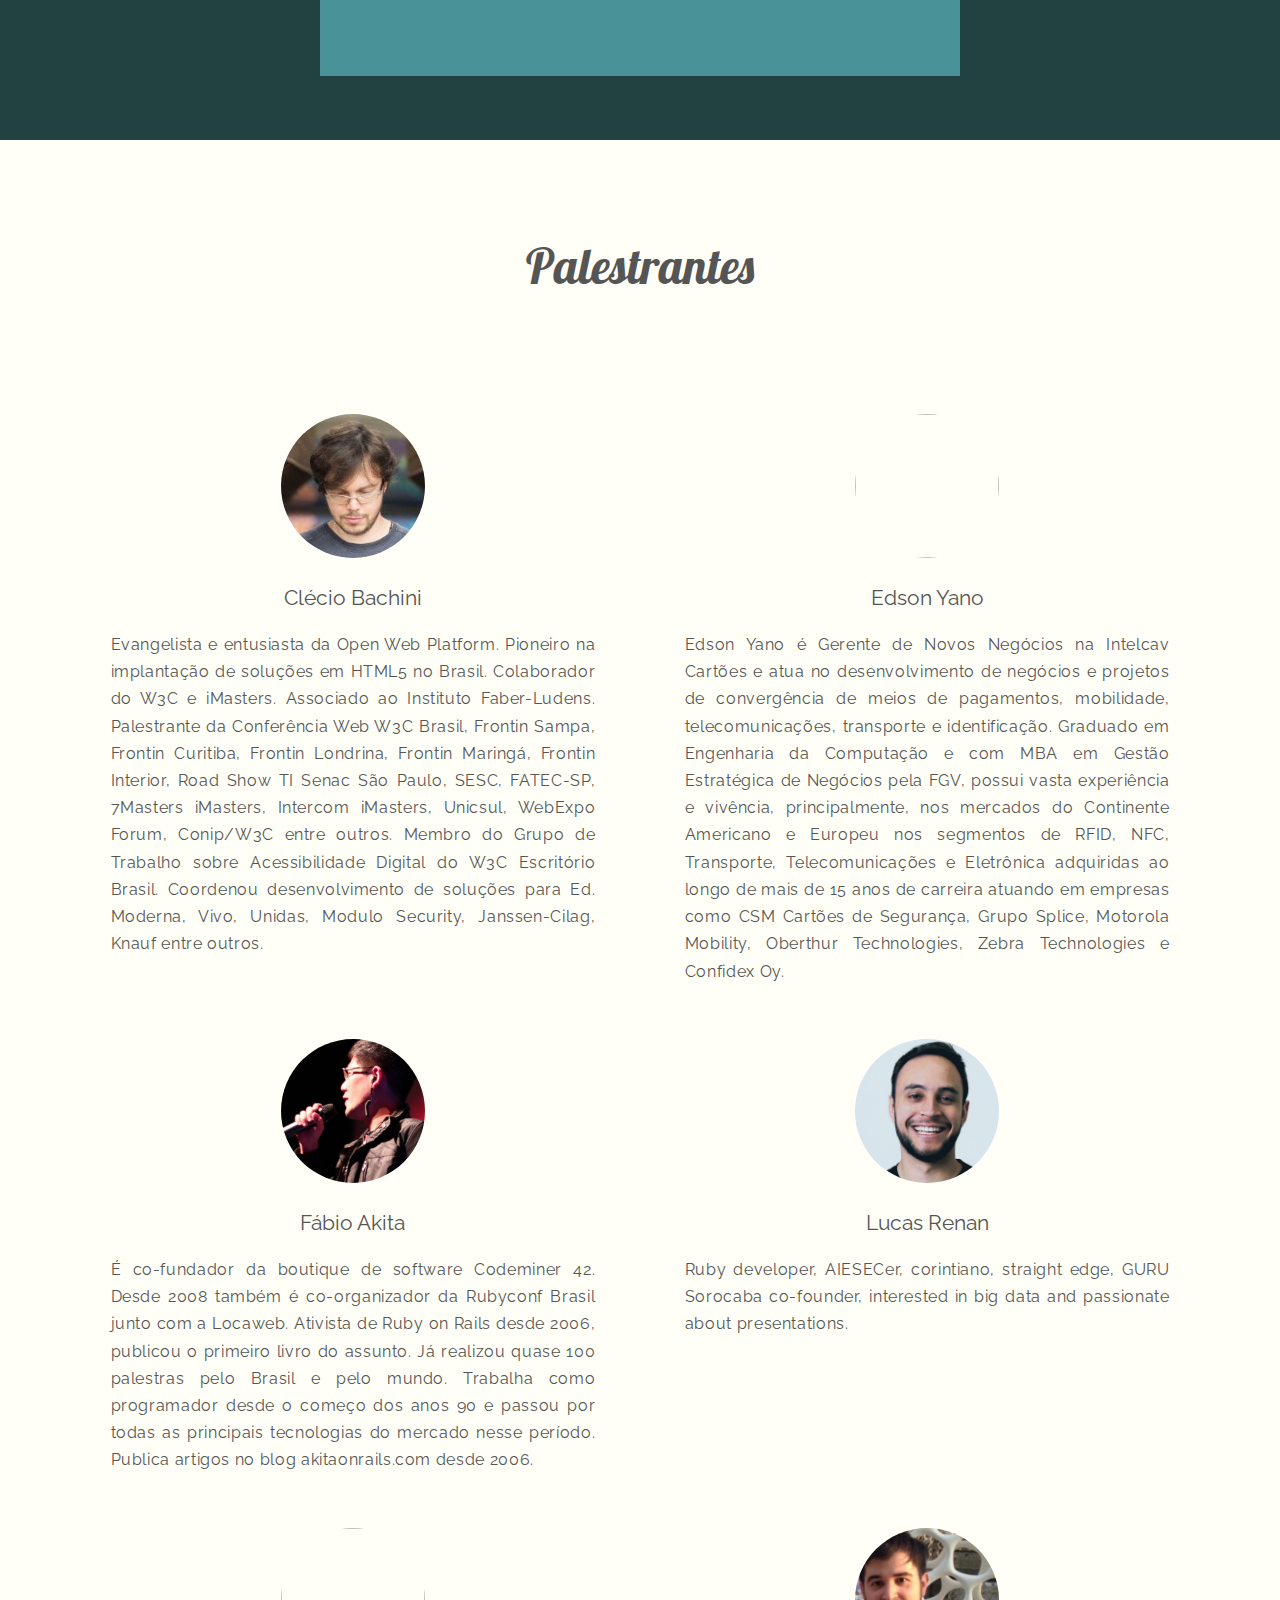
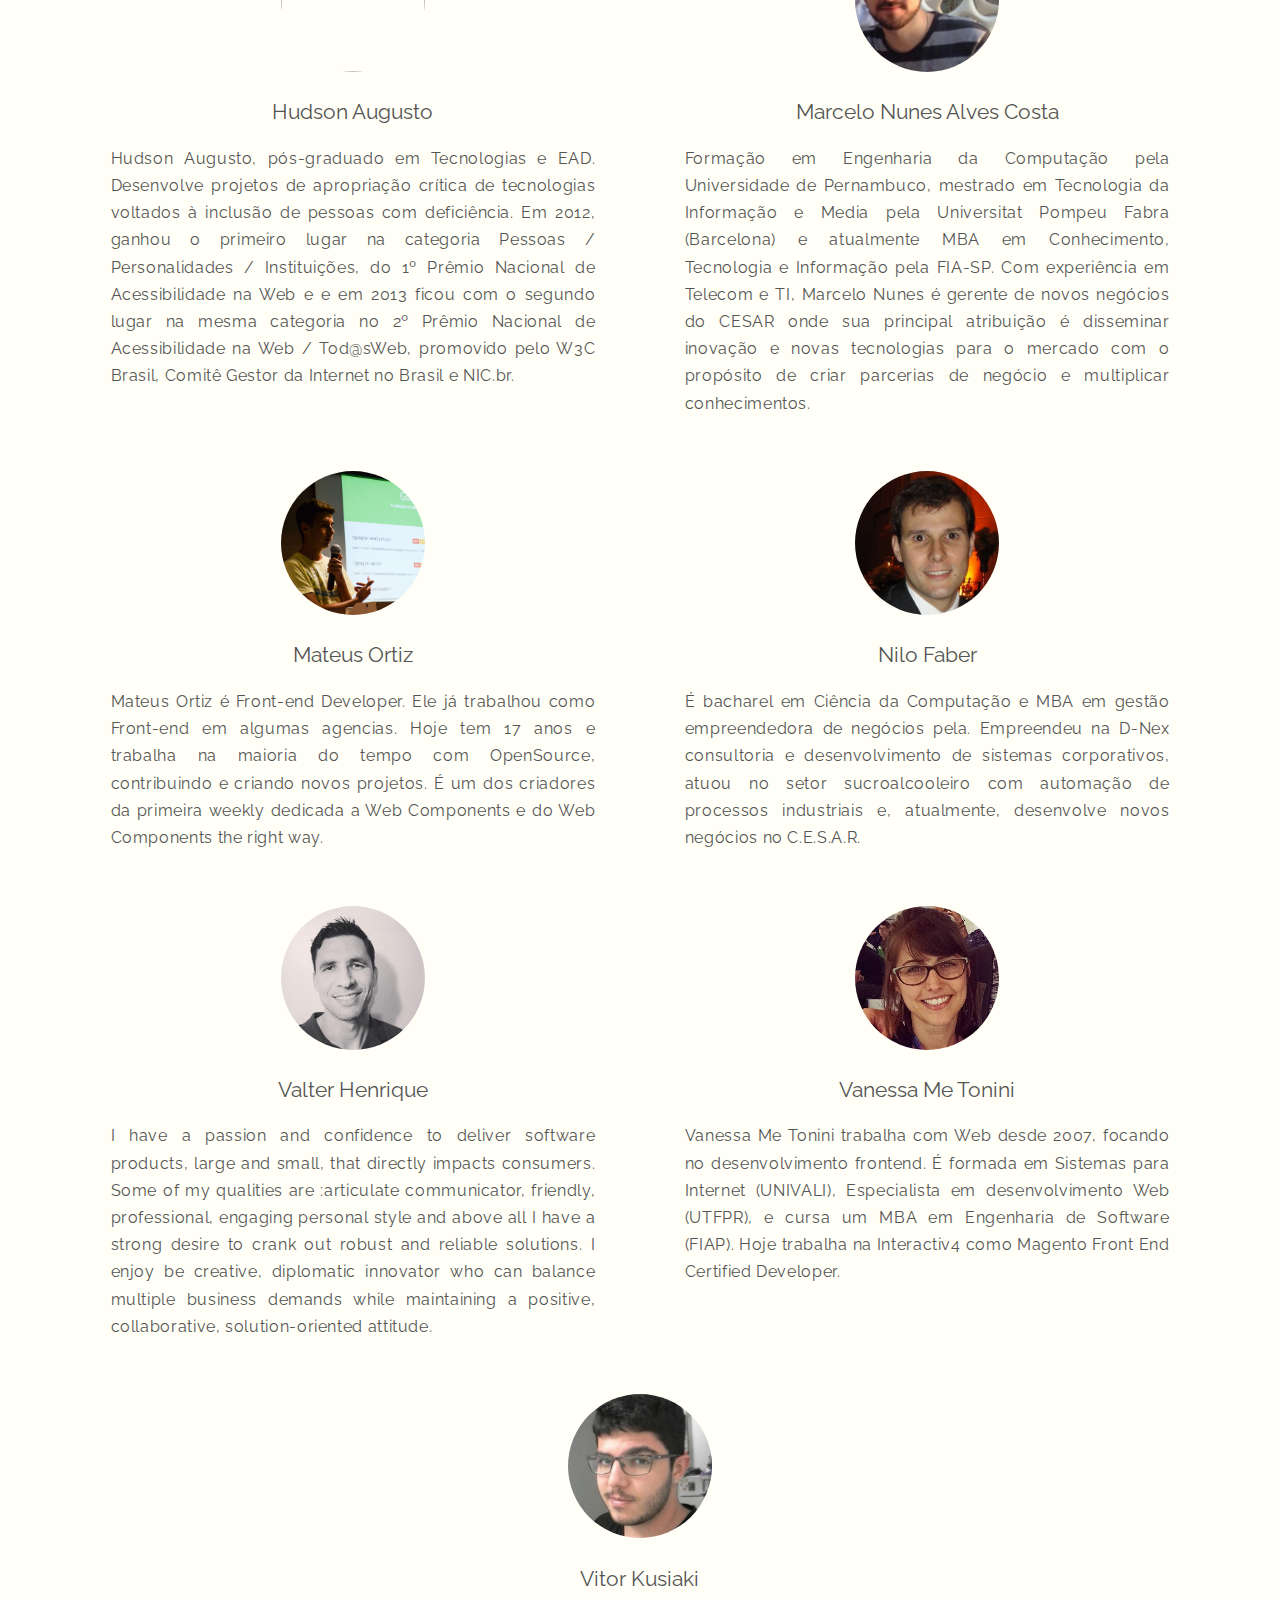
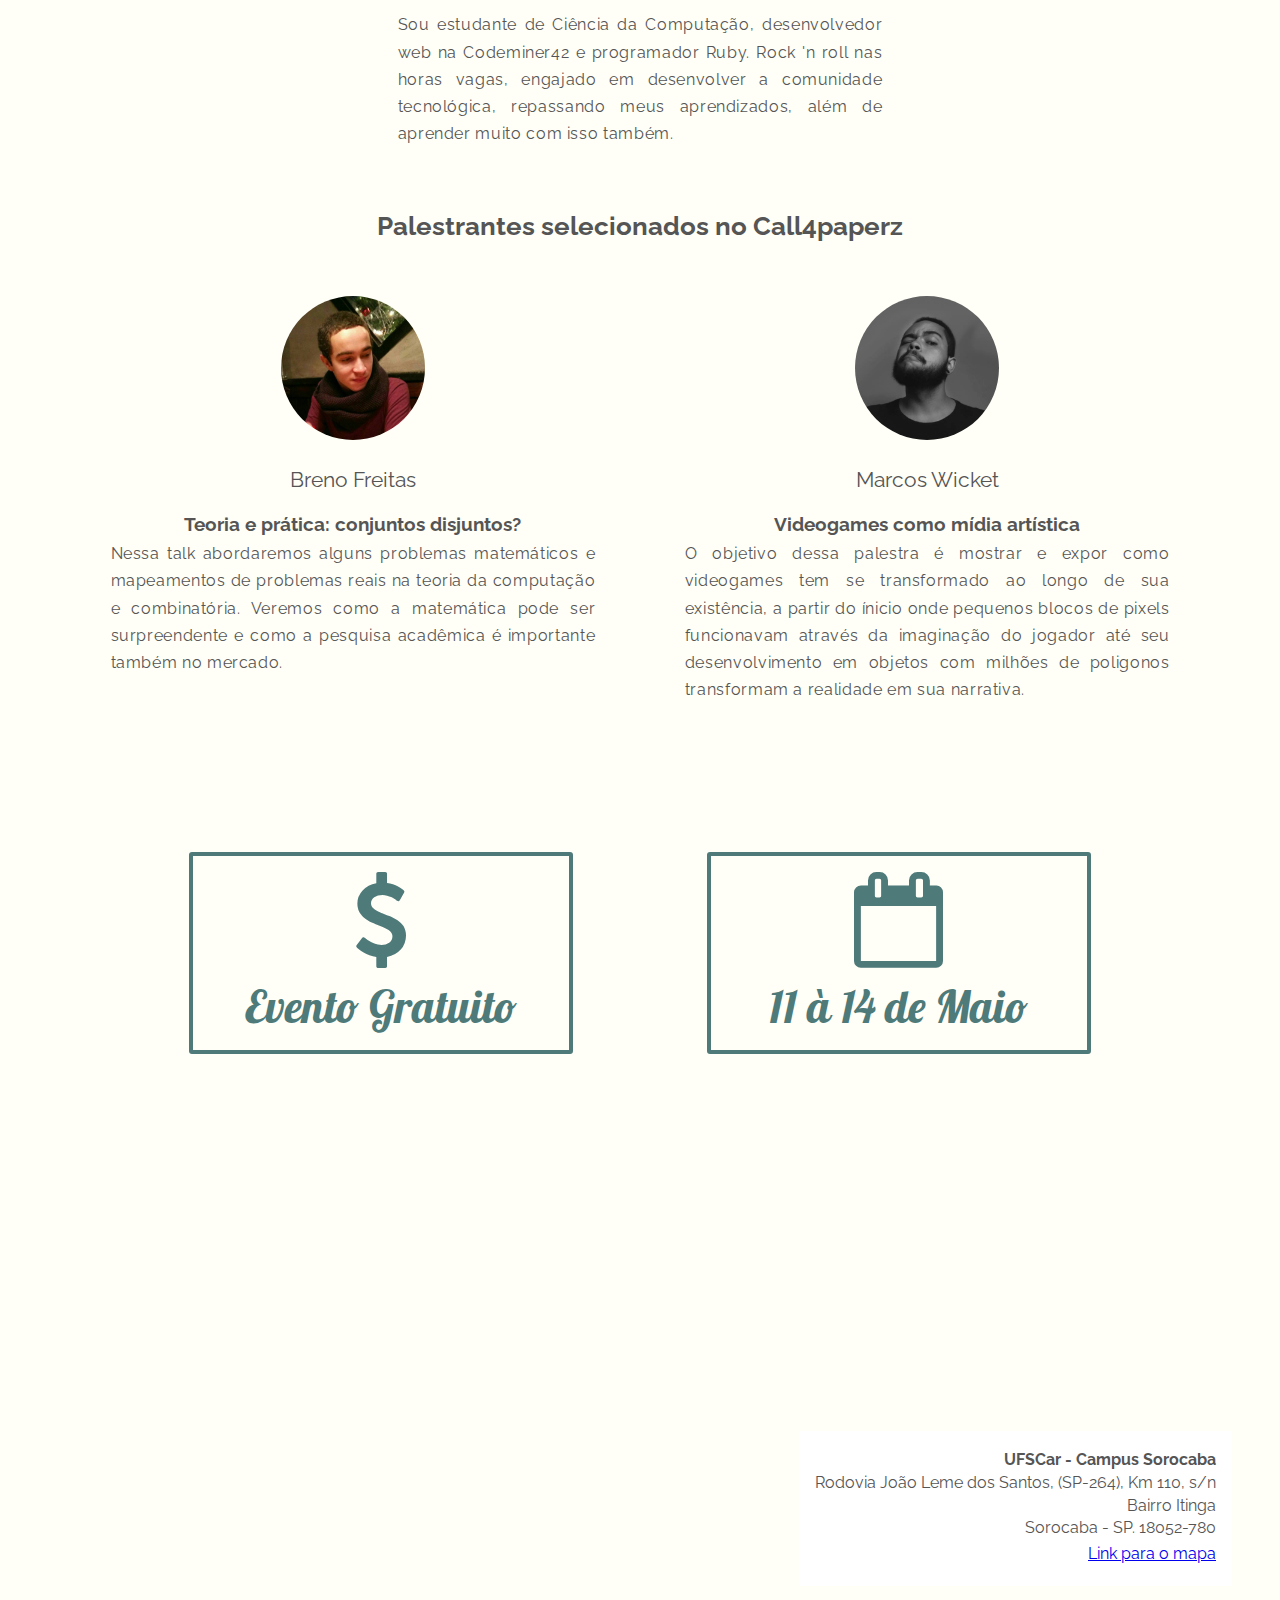
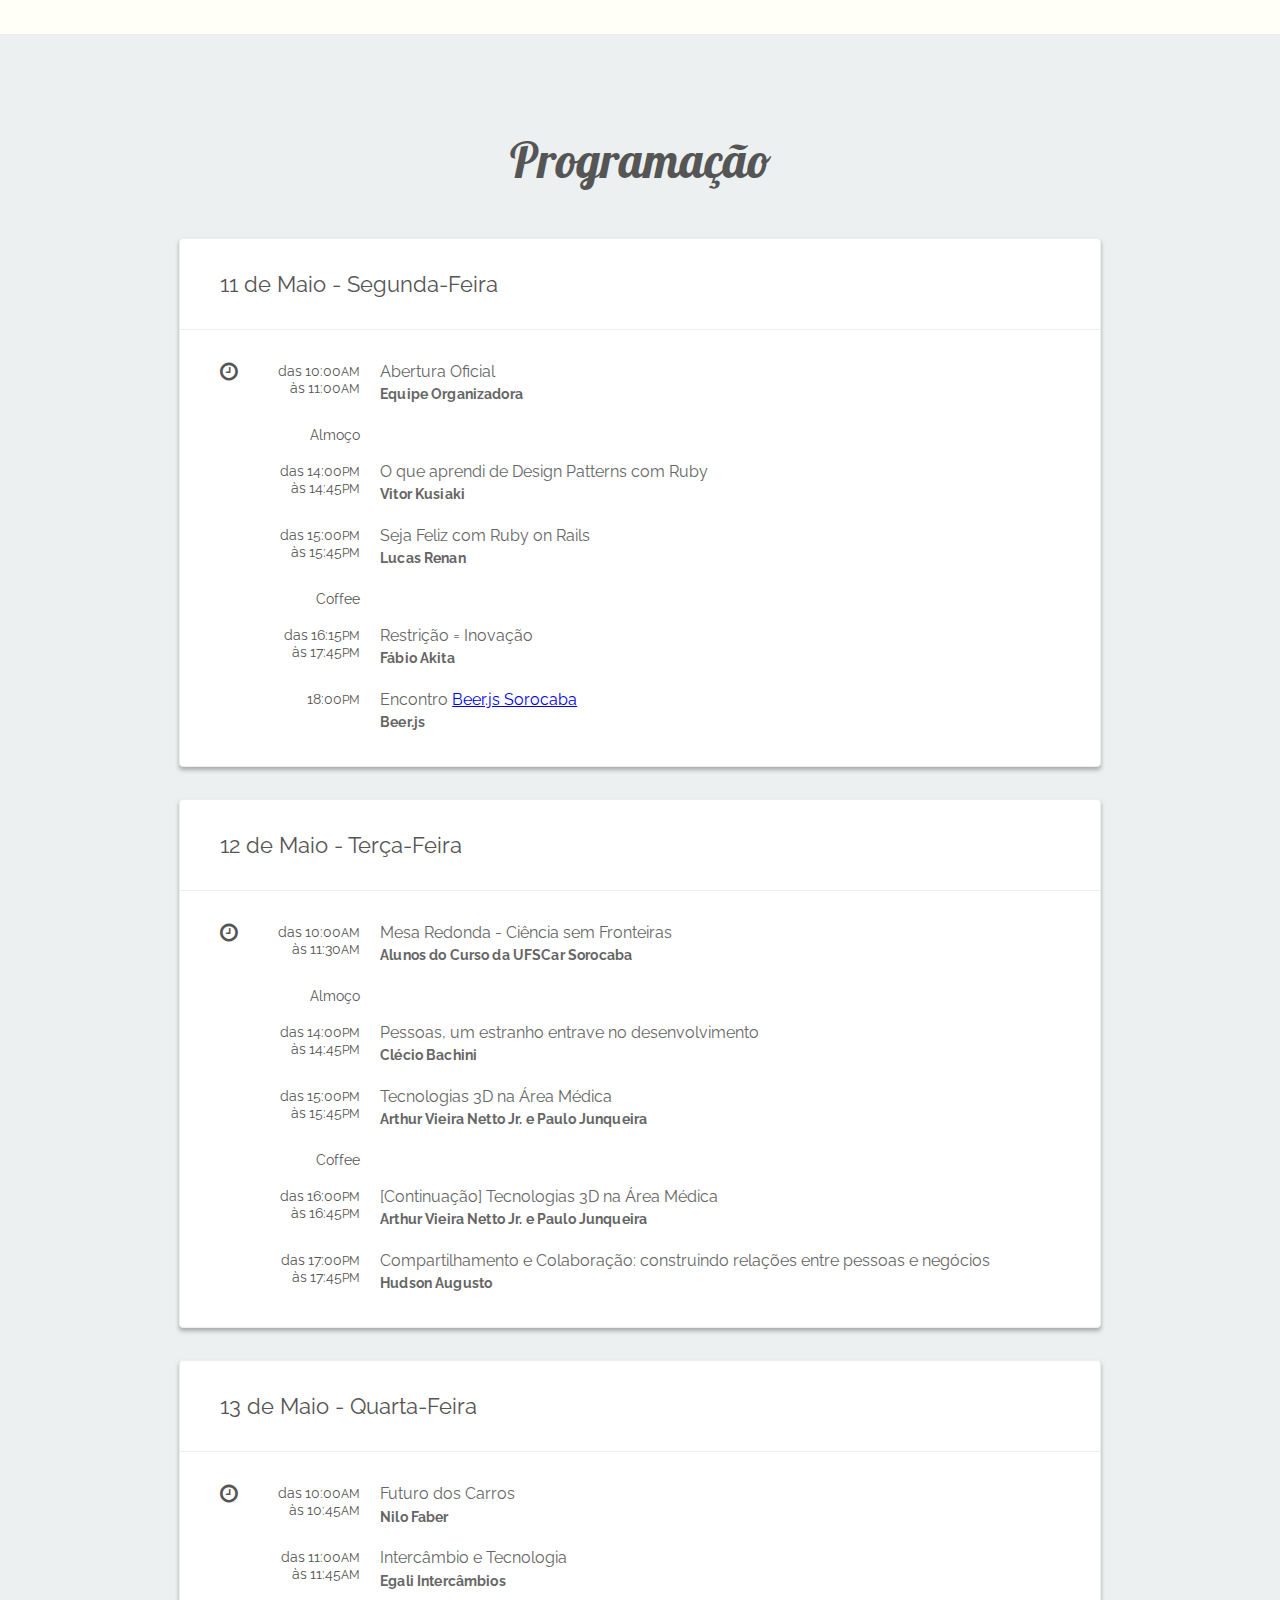
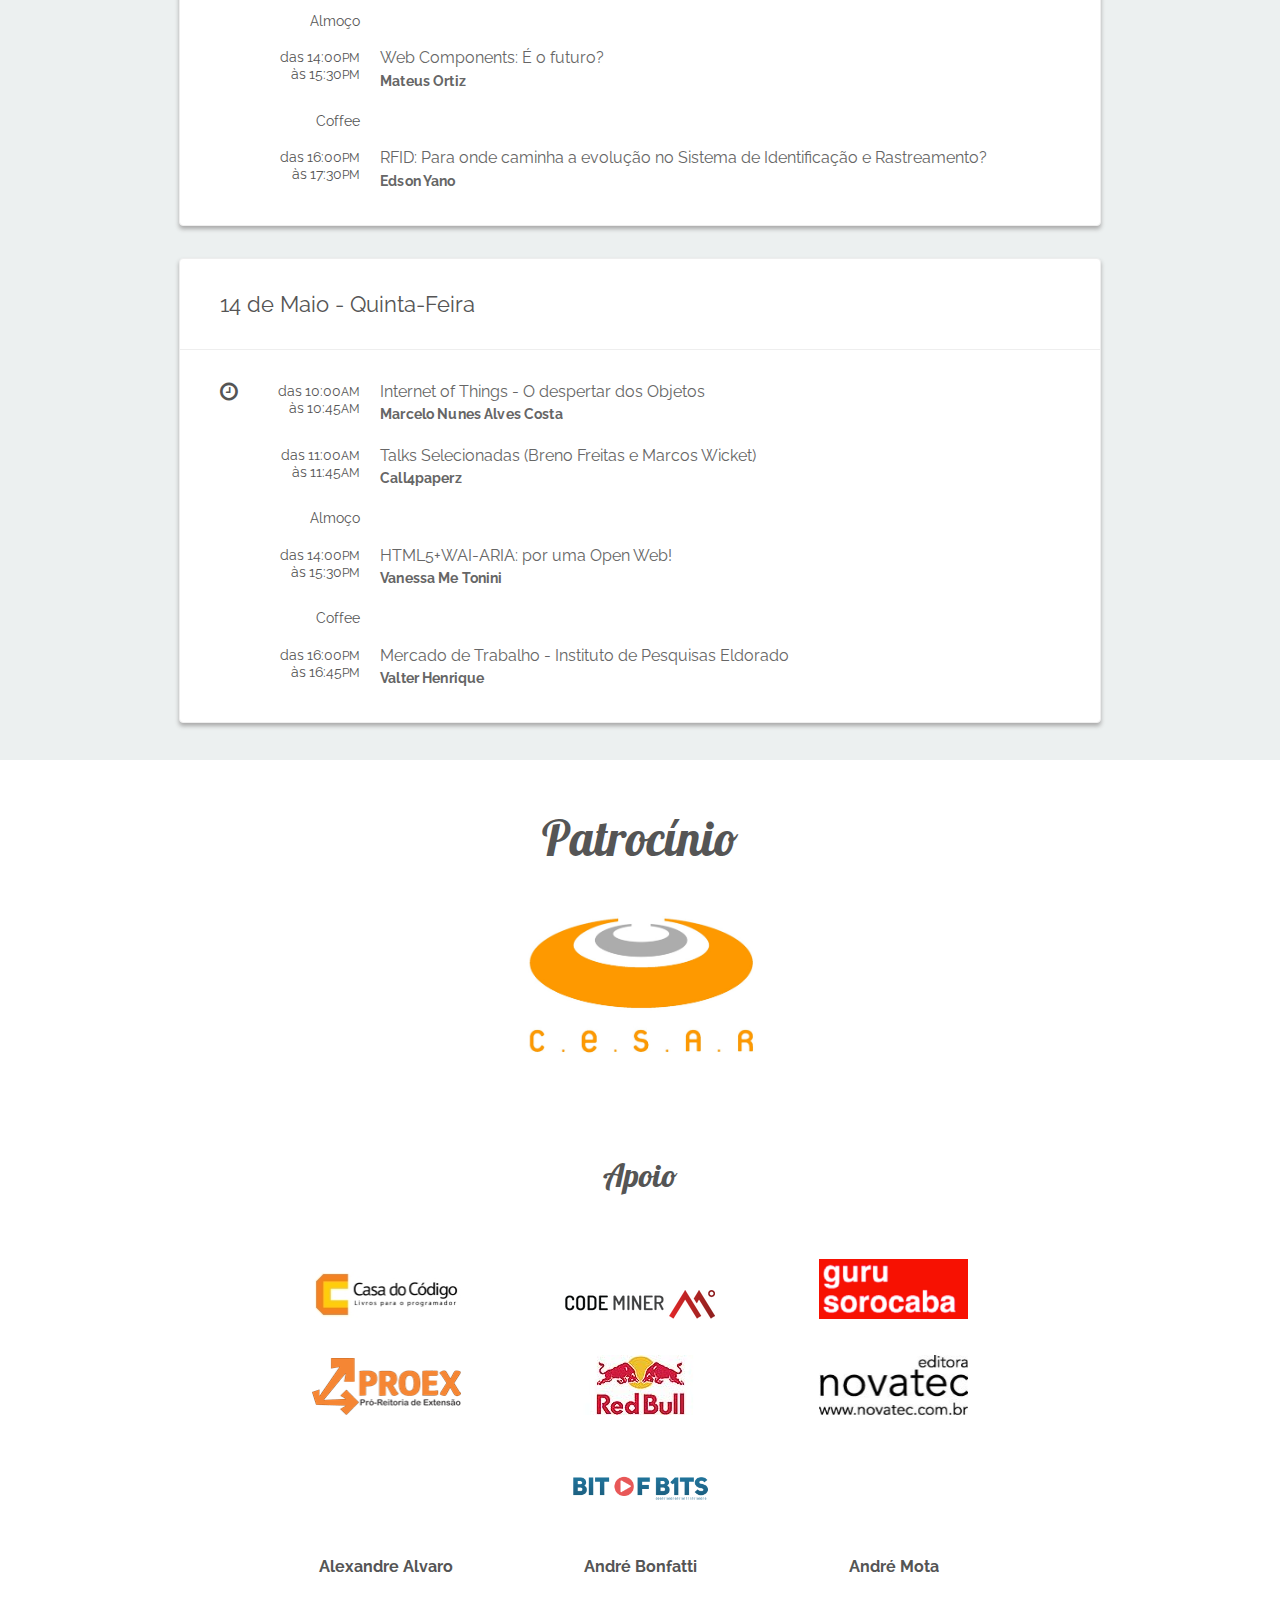
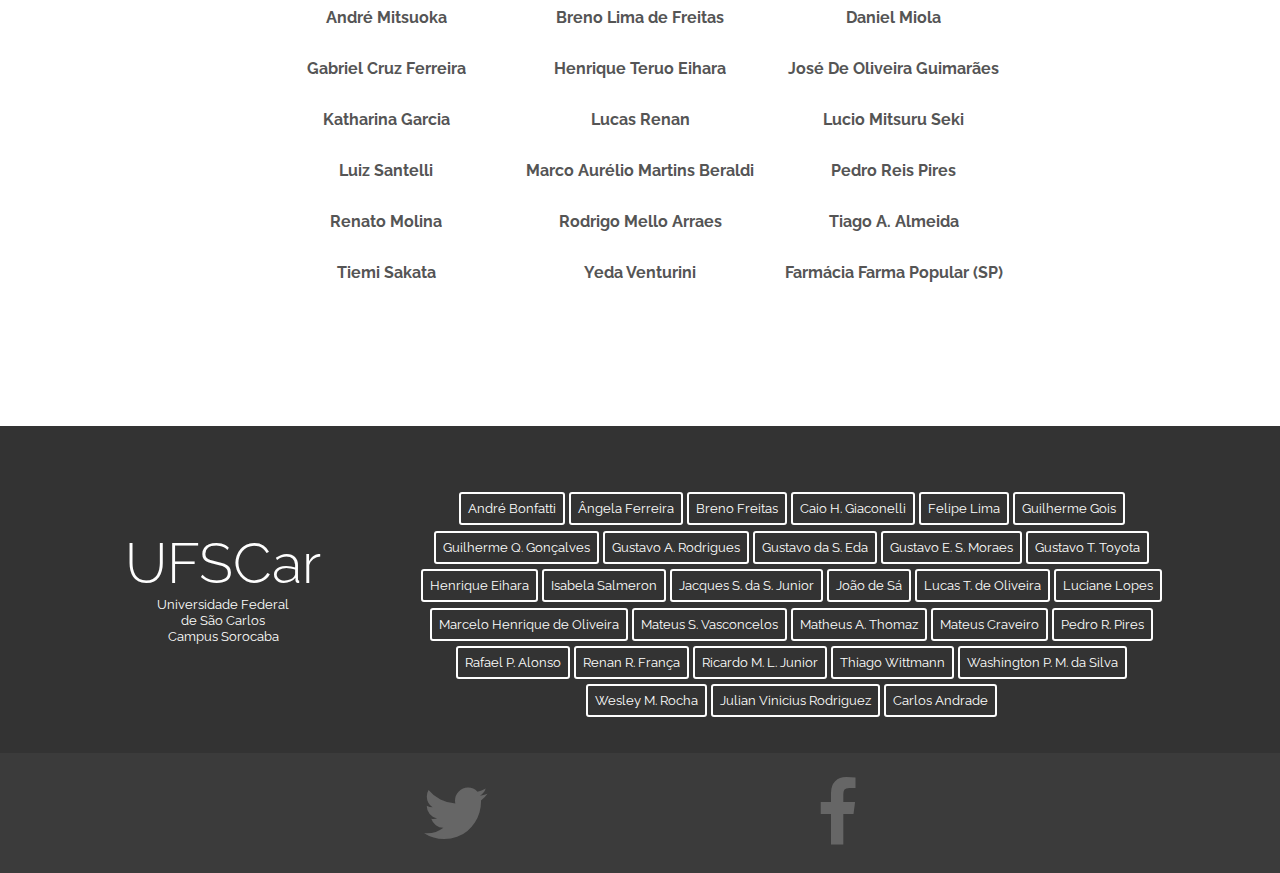
==== commit d798c273: "rubyconf promo added" ====
--- a/index.html
+++ b/index.html
@@ -23,60 +23,38 @@
 		</div>
 	</div>
 
-	<section class="photo-section">
-		<div class="wrap">
-
-      <h1>S<small>E</small>C<small>O</small>T</h1>
-      <h2>VII Semana da Computação e Tecnologia</h2>
-
-  </div>
- 	  <div class="svg-wrap">
-			<svg version="1.1" id="Layer_1" xmlns="http://www.w3.org/2000/svg" xmlns:xlink="http://www.w3.org/1999/xlink" x="0px" y="0px"
-				 width="126px" height="167px" viewBox="0 0 126 167" enable-background="new 0 0 126 167" xml:space="preserve">
-			<polyline fill="#72a5a0" points="93.016,44.975 63,74.99 32.984,44.975">
-				<animate attributeType="CSS" attributeName="opacity"
-					begin="0s"
-					from="1"
-					to="0"
-					dur="1.5s"
-					values="1; 0; 0"
-					keyTimes="0; 0.7; 1"
-					repeatCount="indefinite"/>
-			</polyline>
-			<polyline fill="#72a5a0" points="93.016,88.073 63,118.088 32.984,88.073">
-				<animate attributeType="CSS" attributeName="opacity"
-					begin=".5s"
-					from="1"
-					to="0"
-					dur="1.5s"
-					values="1; 0; 0"
-					keyTimes="0; 0.7; 1"
-					repeatCount="indefinite"/>
-			</polyline>
-			<polyline fill="#72a5a0" points="93.016,131.17 63,161.186 32.984,131.17">
-				<animate attributeType="CSS" attributeName="opacity"
-					begin="1s"
-					from="1"
-					to="0"
-					dur="1.5s"
-					values="1; 0; 0"
-					keyTimes="0; 0.7; 1"
-					repeatCount="indefinite"/>
-			</polyline>
-			</svg>
-	  </div>
+	<section class="rubyconf">
+		<div class="rc-text">
+			<p class="title">
+				Ainda não se inscreveu para #RubyConfBR 2015?
+			</p>
+			<p class="description">
+				A contagem regressiva já começou! O evento acontece nos dias 18 e 19 de
+				setembro, na FECOMERCIOSP em São Paulo. Não fique de fora do maior evento de
+				Ruby da América latina!
+			</p>
+			<p class="description">
+				E você que é amante da SeCoT terá um <b>desconto de 30%</b> na compra do ingresso! Para conseguir este desconto,
+				 comente na nossa <a href="https://www.facebook.com/secot.ufscar">página no Facebook</a> e entraremos em
+				 contato com você!
+			</p>
+		</div>
+		<div class="rc-img">
+			<img src="./img/rc-promo.png" alt="promo" />
+		</div>
 	</section>
 
 	<header>
 		<div class="about">
-			<h2>Sobre o Evento</h2>
+			<h1>SeCoT - Semana da Computação e Tecnologia</h1>
+			<h2>O Evento</h2>
 			<p>A SeCoT 2015 é a 7ª edição da Semana de Computação e Tecnologia da Universidade Federal de São Carlos - campus Sorocaba.</p>
 			<p>Criada em 2009, a SeCoT é um evento organizado e promovido anualmente pelos alunos do curso com o apoio de docentes da área e considerada um dos maiores eventos acadêmicos sobre tecnologia da região.</p>
 			<p>A SeCoT é um evento que conta com diversas palestras com o objetivo de apresentar e debater temas relacionados à Computação, bem como suas aplicações em diversas áreas com ênfase em novas tecnologias e tendências do mercado.</p>
 			<p>Sempre tentando trazer o melhor na área de tecnologia e suas diversas áreas, a Semana é aberta para toda a comunidade de Sorocaba, contribuindo para consolidar a cidade como uma região atrativa para captação de programadores e instalação de empresas de tecnologia.</p>
-			<div class="center-wrap" id="btn-signup">
+			<!-- <div class="center-wrap" id="btn-signup">
 				<a class="btn btn-lg" href="./inscricao.html">Consulte sua Inscrição Aqui</a>
-			</div>
+			</div> -->
 
 		</div>
 
@@ -261,7 +239,7 @@
 					<p class="mini-cv">O objetivo dessa palestra é mostrar e expor como videogames tem se transformado ao longo de sua existência, a partir do ínicio onde pequenos blocos de pixels funcionavam através da imaginação do jogador até seu desenvolvimento em objetos com milhões de poligonos transformam a realidade em sua narrativa.</p>
 				</div>
 			</div>
-<!-- 
+<!--
 			<div class="guest c4p-wrap">
 				<h3>Quer Apresentar?</h3>
 				<a href="http://call4paperz.com/events/secot-2015" target="_blank" class="btn btn-lg">Envie um call4paperz</a>
--- a/css/style.css
+++ b/css/style.css
@@ -42,4 +42,49 @@
 .guest h6 {
 	font-size: 1.2em;
 	margin-bottom: .3em;
-}+}
+
+h1 {
+	text-align: center;
+	color: #666;
+}
+
+section.rubyconf {
+	padding: 3em;
+	height: 400px;
+	background-color: #911D1A;
+	color: #fafafa;
+}
+
+.rc-text {
+  position: relative;
+  top: 50%;
+  transform: translateY(-50%);
+	width: 60%;
+	float: left;
+}
+
+.rc-text p.title {
+		font-size: 1.4em;
+		margin-bottom: .5em;
+}
+
+.rc-text p.description {
+		font-size: 1.1em;
+		line-height: 1.4em;
+		margin-bottom: .4em;
+}
+
+.rc-text a:link,.rc-text a:visited,.rc-text a:active,.rc-text a {
+	color: #F3C07B;
+}
+
+.rc-img {
+	width: 40%;
+	float: right;
+	text-align: right;
+}
+
+.rc-img img {
+	height: 100%;
+}
